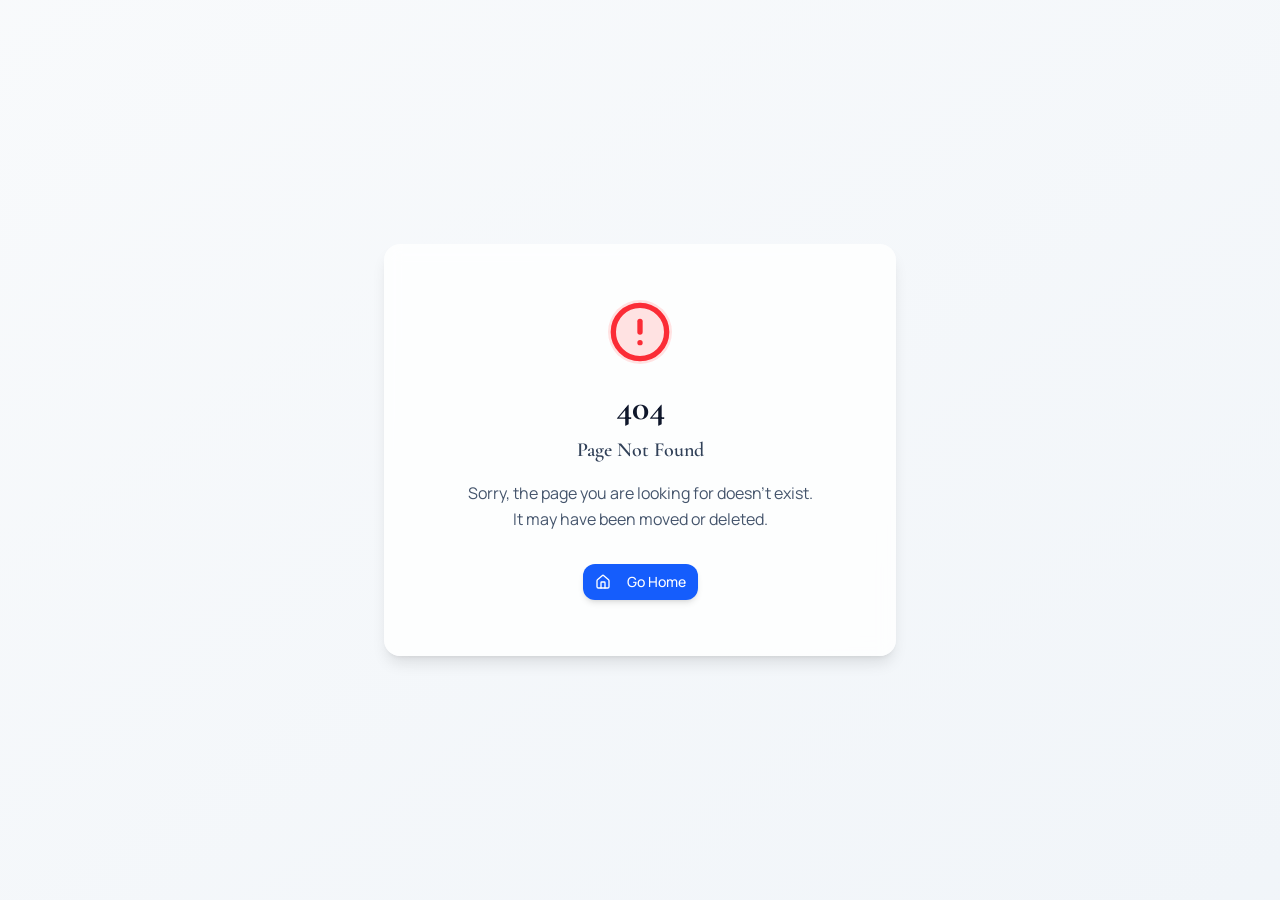
==== arni-design/index.html @ bdb41696 "Add files via upload" ====
<!doctype html>
<html lang="en">

  <head>
    <meta charset="UTF-8" />
    <meta
      name="viewport"
      content="width=device-width, initial-scale=1.0, maximum-scale=1" />
    <title>Arni Santiago | Mobile-First Email Designer for E-commerce Brands</title>
    <meta name="description" content="Clean, branded, mobile-first email designs for e-commerce brands. Portfolio by Arni Santiago, focused on product launches, promos, newsletters, and customer education campaigns." />
    <meta property="og:title" content="Arni Santiago — Email Designer for E-commerce Brands" />
    <meta property="og:description" content="Mobile-first email design portfolio for e-commerce campaigns, product promos, and branded customer emails." />
    <meta property="og:type" content="website" />
    <link rel="preconnect" href="https://fonts.googleapis.com" />
    <link rel="preconnect" href="https://fonts.gstatic.com" crossorigin />
    <link href="https://fonts.googleapis.com/css2?family=Cormorant+Garamond:ital,wght@0,400;0,500;0,600;0,700;1,400;1,500&family=Manrope:wght@300;400;500;600;700;800&display=swap" rel="stylesheet" />
    <script type="module" crossorigin src="assets/index-CN11aZuE.js"></script>
    <link rel="stylesheet" crossorigin href="assets/index-BnJmk9Ip.css">
  <link rel="canonical" href="https://arnidesign-kmipondm.manus.space/" /></head>

  <body>
    <script id="manus-runtime">window.__MANUS_HOST_DEV__ = false;
(function(){"use strict";var Mr={exports:{}},Kn={};/**
 * @license React
 * react-jsx-runtime.production.js
 *
 * Copyright (c) Meta Platforms, Inc. and affiliates.
 *
 * This source code is licensed under the MIT license found in the
 * LICENSE file in the root directory of this source tree.
 */var $c;function um(){if($c)return Kn;$c=1;var r=Symbol.for("react.transitional.element"),i=Symbol.for("react.fragment");function c(s,d,m){var x=null;if(m!==void 0&&(x=""+m),d.key!==void 0&&(x=""+d.key),"key"in d){m={};for(var R in d)R!=="key"&&(m[R]=d[R])}else m=d;return d=m.ref,{$$typeof:r,type:s,key:x,ref:d!==void 0?d:null,props:m}}return Kn.Fragment=i,Kn.jsx=c,Kn.jsxs=c,Kn}var Fc;function dm(){return Fc||(Fc=1,Mr.exports=um()),Mr.exports}var h=dm(),Ar={exports:{}},Pn={},Rr={exports:{}},Nr={};/**
 * @license React
 * scheduler.production.js
 *
 * Copyright (c) Meta Platforms, Inc. and affiliates.
 *
 * This source code is licensed under the MIT license found in the
 * LICENSE file in the root directory of this source tree.
 */var Ic;function fm(){return Ic||(Ic=1,function(r){function i(A,q){var B=A.length;A.push(q);t:for(;0<B;){var bt=B-1>>>1,p=A[bt];if(0<d(p,q))A[bt]=q,A[B]=p,B=bt;else break t}}function c(A){return A.length===0?null:A[0]}function s(A){if(A.length===0)return null;var q=A[0],B=A.pop();if(B!==q){A[0]=B;t:for(var bt=0,p=A.length,O=p>>>1;bt<O;){var X=2*(bt+1)-1,G=A[X],Z=X+1,st=A[Z];if(0>d(G,B))Z<p&&0>d(st,G)?(A[bt]=st,A[Z]=B,bt=Z):(A[bt]=G,A[X]=B,bt=X);else if(Z<p&&0>d(st,B))A[bt]=st,A[Z]=B,bt=Z;else break t}}return q}function d(A,q){var B=A.sortIndex-q.sortIndex;return B!==0?B:A.id-q.id}if(r.unstable_now=void 0,typeof performance=="object"&&typeof performance.now=="function"){var m=performance;r.unstable_now=function(){return m.now()}}else{var x=Date,R=x.now();r.unstable_now=function(){return x.now()-R}}var C=[],v=[],D=1,j=null,J=3,at=!1,$=!1,nt=!1,ct=!1,ht=typeof setTimeout=="function"?setTimeout:null,St=typeof clearTimeout=="function"?clearTimeout:null,_=typeof setImmediate<"u"?setImmediate:null;function Y(A){for(var q=c(v);q!==null;){if(q.callback===null)s(v);else if(q.startTime<=A)s(v),q.sortIndex=q.expirationTime,i(C,q);else break;q=c(v)}}function H(A){if(nt=!1,Y(A),!$)if(c(C)!==null)$=!0,it||(it=!0,Bt());else{var q=c(v);q!==null&&Mt(H,q.startTime-A)}}var it=!1,rt=-1,V=5,xt=-1;function Be(){return ct?!0:!(r.unstable_now()-xt<V)}function te(){if(ct=!1,it){var A=r.unstable_now();xt=A;var q=!0;try{t:{$=!1,nt&&(nt=!1,St(rt),rt=-1),at=!0;var B=J;try{e:{for(Y(A),j=c(C);j!==null&&!(j.expirationTime>A&&Be());){var bt=j.callback;if(typeof bt=="function"){j.callback=null,J=j.priorityLevel;var p=bt(j.expirationTime<=A);if(A=r.unstable_now(),typeof p=="function"){j.callback=p,Y(A),q=!0;break e}j===c(C)&&s(C),Y(A)}else s(C);j=c(C)}if(j!==null)q=!0;else{var O=c(v);O!==null&&Mt(H,O.startTime-A),q=!1}}break t}finally{j=null,J=B,at=!1}q=void 0}}finally{q?Bt():it=!1}}}var Bt;if(typeof _=="function")Bt=function(){_(te)};else if(typeof MessageChannel<"u"){var me=new MessageChannel,Se=me.port2;me.port1.onmessage=te,Bt=function(){Se.postMessage(null)}}else Bt=function(){ht(te,0)};function Mt(A,q){rt=ht(function(){A(r.unstable_now())},q)}r.unstable_IdlePriority=5,r.unstable_ImmediatePriority=1,r.unstable_LowPriority=4,r.unstable_NormalPriority=3,r.unstable_Profiling=null,r.unstable_UserBlockingPriority=2,r.unstable_cancelCallback=function(A){A.callback=null},r.unstable_forceFrameRate=function(A){0>A||125<A?console.error("forceFrameRate takes a positive int between 0 and 125, forcing frame rates higher than 125 fps is not supported"):V=0<A?Math.floor(1e3/A):5},r.unstable_getCurrentPriorityLevel=function(){return J},r.unstable_next=function(A){switch(J){case 1:case 2:case 3:var q=3;break;default:q=J}var B=J;J=q;try{return A()}finally{J=B}},r.unstable_requestPaint=function(){ct=!0},r.unstable_runWithPriority=function(A,q){switch(A){case 1:case 2:case 3:case 4:case 5:break;default:A=3}var B=J;J=A;try{return q()}finally{J=B}},r.unstable_scheduleCallback=function(A,q,B){var bt=r.unstable_now();switch(typeof B=="object"&&B!==null?(B=B.delay,B=typeof B=="number"&&0<B?bt+B:bt):B=bt,A){case 1:var p=-1;break;case 2:p=250;break;case 5:p=1073741823;break;case 4:p=1e4;break;default:p=5e3}return p=B+p,A={id:D++,callback:q,priorityLevel:A,startTime:B,expirationTime:p,sortIndex:-1},B>bt?(A.sortIndex=B,i(v,A),c(C)===null&&A===c(v)&&(nt?(St(rt),rt=-1):nt=!0,Mt(H,B-bt))):(A.sortIndex=p,i(C,A),$||at||($=!0,it||(it=!0,Bt()))),A},r.unstable_shouldYield=Be,r.unstable_wrapCallback=function(A){var q=J;return function(){var B=J;J=q;try{return A.apply(this,arguments)}finally{J=B}}}}(Nr)),Nr}var tu;function hm(){return tu||(tu=1,Rr.exports=fm()),Rr.exports}var zr={exports:{}},ut={};/**
 * @license React
 * react.production.js
 *
 * Copyright (c) Meta Platforms, Inc. and affiliates.
 *
 * This source code is licensed under the MIT license found in the
 * LICENSE file in the root directory of this source tree.
 */var eu;function mm(){if(eu)return ut;eu=1;var r=Symbol.for("react.transitional.element"),i=Symbol.for("react.portal"),c=Symbol.for("react.fragment"),s=Symbol.for("react.strict_mode"),d=Symbol.for("react.profiler"),m=Symbol.for("react.consumer"),x=Symbol.for("react.context"),R=Symbol.for("react.forward_ref"),C=Symbol.for("react.suspense"),v=Symbol.for("react.memo"),D=Symbol.for("react.lazy"),j=Symbol.iterator;function J(p){return p===null||typeof p!="object"?null:(p=j&&p[j]||p["@@iterator"],typeof p=="function"?p:null)}var at={isMounted:function(){return!1},enqueueForceUpdate:function(){},enqueueReplaceState:function(){},enqueueSetState:function(){}},$=Object.assign,nt={};function ct(p,O,X){this.props=p,this.context=O,this.refs=nt,this.updater=X||at}ct.prototype.isReactComponent={},ct.prototype.setState=function(p,O){if(typeof p!="object"&&typeof p!="function"&&p!=null)throw Error("takes an object of state variables to update or a function which returns an object of state variables.");this.updater.enqueueSetState(this,p,O,"setState")},ct.prototype.forceUpdate=function(p){this.updater.enqueueForceUpdate(this,p,"forceUpdate")};function ht(){}ht.prototype=ct.prototype;function St(p,O,X){this.props=p,this.context=O,this.refs=nt,this.updater=X||at}var _=St.prototype=new ht;_.constructor=St,$(_,ct.prototype),_.isPureReactComponent=!0;var Y=Array.isArray,H={H:null,A:null,T:null,S:null,V:null},it=Object.prototype.hasOwnProperty;function rt(p,O,X,G,Z,st){return X=st.ref,{$$typeof:r,type:p,key:O,ref:X!==void 0?X:null,props:st}}function V(p,O){return rt(p.type,O,void 0,void 0,void 0,p.props)}function xt(p){return typeof p=="object"&&p!==null&&p.$$typeof===r}function Be(p){var O={"=":"=0",":":"=2"};return"$"+p.replace(/[=:]/g,function(X){return O[X]})}var te=/\/+/g;function Bt(p,O){return typeof p=="object"&&p!==null&&p.key!=null?Be(""+p.key):O.toString(36)}function me(){}function Se(p){switch(p.status){case"fulfilled":return p.value;case"rejected":throw p.reason;default:switch(typeof p.status=="string"?p.then(me,me):(p.status="pending",p.then(function(O){p.status==="pending"&&(p.status="fulfilled",p.value=O)},function(O){p.status==="pending"&&(p.status="rejected",p.reason=O)})),p.status){case"fulfilled":return p.value;case"rejected":throw p.reason}}throw p}function Mt(p,O,X,G,Z){var st=typeof p;(st==="undefined"||st==="boolean")&&(p=null);var I=!1;if(p===null)I=!0;else switch(st){case"bigint":case"string":case"number":I=!0;break;case"object":switch(p.$$typeof){case r:case i:I=!0;break;case D:return I=p._init,Mt(I(p._payload),O,X,G,Z)}}if(I)return Z=Z(p),I=G===""?"."+Bt(p,0):G,Y(Z)?(X="",I!=null&&(X=I.replace(te,"$&/")+"/"),Mt(Z,O,X,"",function(Jt){return Jt})):Z!=null&&(xt(Z)&&(Z=V(Z,X+(Z.key==null||p&&p.key===Z.key?"":(""+Z.key).replace(te,"$&/")+"/")+I)),O.push(Z)),1;I=0;var gt=G===""?".":G+":";if(Y(p))for(var Tt=0;Tt<p.length;Tt++)G=p[Tt],st=gt+Bt(G,Tt),I+=Mt(G,O,X,st,Z);else if(Tt=J(p),typeof Tt=="function")for(p=Tt.call(p),Tt=0;!(G=p.next()).done;)G=G.value,st=gt+Bt(G,Tt++),I+=Mt(G,O,X,st,Z);else if(st==="object"){if(typeof p.then=="function")return Mt(Se(p),O,X,G,Z);throw O=String(p),Error("Objects are not valid as a React child (found: "+(O==="[object Object]"?"object with keys {"+Object.keys(p).join(", ")+"}":O)+"). If you meant to render a collection of children, use an array instead.")}return I}function A(p,O,X){if(p==null)return p;var G=[],Z=0;return Mt(p,G,"","",function(st){return O.call(X,st,Z++)}),G}function q(p){if(p._status===-1){var O=p._result;O=O(),O.then(function(X){(p._status===0||p._status===-1)&&(p._status=1,p._result=X)},function(X){(p._status===0||p._status===-1)&&(p._status=2,p._result=X)}),p._status===-1&&(p._status=0,p._result=O)}if(p._status===1)return p._result.default;throw p._result}var B=typeof reportError=="function"?reportError:function(p){if(typeof window=="object"&&typeof window.ErrorEvent=="function"){var O=new window.ErrorEvent("error",{bubbles:!0,cancelable:!0,message:typeof p=="object"&&p!==null&&typeof p.message=="string"?String(p.message):String(p),error:p});if(!window.dispatchEvent(O))return}else if(typeof process=="object"&&typeof process.emit=="function"){process.emit("uncaughtException",p);return}console.error(p)};function bt(){}return ut.Children={map:A,forEach:function(p,O,X){A(p,function(){O.apply(this,arguments)},X)},count:function(p){var O=0;return A(p,function(){O++}),O},toArray:function(p){return A(p,function(O){return O})||[]},only:function(p){if(!xt(p))throw Error("React.Children.only expected to receive a single React element child.");return p}},ut.Component=ct,ut.Fragment=c,ut.Profiler=d,ut.PureComponent=St,ut.StrictMode=s,ut.Suspense=C,ut.__CLIENT_INTERNALS_DO_NOT_USE_OR_WARN_USERS_THEY_CANNOT_UPGRADE=H,ut.__COMPILER_RUNTIME={__proto__:null,c:function(p){return H.H.useMemoCache(p)}},ut.cache=function(p){return function(){return p.apply(null,arguments)}},ut.cloneElement=function(p,O,X){if(p==null)throw Error("The argument must be a React element, but you passed "+p+".");var G=$({},p.props),Z=p.key,st=void 0;if(O!=null)for(I in O.ref!==void 0&&(st=void 0),O.key!==void 0&&(Z=""+O.key),O)!it.call(O,I)||I==="key"||I==="__self"||I==="__source"||I==="ref"&&O.ref===void 0||(G[I]=O[I]);var I=arguments.length-2;if(I===1)G.children=X;else if(1<I){for(var gt=Array(I),Tt=0;Tt<I;Tt++)gt[Tt]=arguments[Tt+2];G.children=gt}return rt(p.type,Z,void 0,void 0,st,G)},ut.createContext=function(p){return p={$$typeof:x,_currentValue:p,_currentValue2:p,_threadCount:0,Provider:null,Consumer:null},p.Provider=p,p.Consumer={$$typeof:m,_context:p},p},ut.createElement=function(p,O,X){var G,Z={},st=null;if(O!=null)for(G in O.key!==void 0&&(st=""+O.key),O)it.call(O,G)&&G!=="key"&&G!=="__self"&&G!=="__source"&&(Z[G]=O[G]);var I=arguments.length-2;if(I===1)Z.children=X;else if(1<I){for(var gt=Array(I),Tt=0;Tt<I;Tt++)gt[Tt]=arguments[Tt+2];Z.children=gt}if(p&&p.defaultProps)for(G in I=p.defaultProps,I)Z[G]===void 0&&(Z[G]=I[G]);return rt(p,st,void 0,void 0,null,Z)},ut.createRef=function(){return{current:null}},ut.forwardRef=function(p){return{$$typeof:R,render:p}},ut.isValidElement=xt,ut.lazy=function(p){return{$$typeof:D,_payload:{_status:-1,_result:p},_init:q}},ut.memo=function(p,O){return{$$typeof:v,type:p,compare:O===void 0?null:O}},ut.startTransition=function(p){var O=H.T,X={};H.T=X;try{var G=p(),Z=H.S;Z!==null&&Z(X,G),typeof G=="object"&&G!==null&&typeof G.then=="function"&&G.then(bt,B)}catch(st){B(st)}finally{H.T=O}},ut.unstable_useCacheRefresh=function(){return H.H.useCacheRefresh()},ut.use=function(p){return H.H.use(p)},ut.useActionState=function(p,O,X){return H.H.useActionState(p,O,X)},ut.useCallback=function(p,O){return H.H.useCallback(p,O)},ut.useContext=function(p){return H.H.useContext(p)},ut.useDebugValue=function(){},ut.useDeferredValue=function(p,O){return H.H.useDeferredValue(p,O)},ut.useEffect=function(p,O,X){var G=H.H;if(typeof X=="function")throw Error("useEffect CRUD overload is not enabled in this build of React.");return G.useEffect(p,O)},ut.useId=function(){return H.H.useId()},ut.useImperativeHandle=function(p,O,X){return H.H.useImperativeHandle(p,O,X)},ut.useInsertionEffect=function(p,O){return H.H.useInsertionEffect(p,O)},ut.useLayoutEffect=function(p,O){return H.H.useLayoutEffect(p,O)},ut.useMemo=function(p,O){return H.H.useMemo(p,O)},ut.useOptimistic=function(p,O){return H.H.useOptimistic(p,O)},ut.useReducer=function(p,O,X){return H.H.useReducer(p,O,X)},ut.useRef=function(p){return H.H.useRef(p)},ut.useState=function(p){return H.H.useState(p)},ut.useSyncExternalStore=function(p,O,X){return H.H.useSyncExternalStore(p,O,X)},ut.useTransition=function(){return H.H.useTransition()},ut.version="19.1.1",ut}var lu;function _r(){return lu||(lu=1,zr.exports=mm()),zr.exports}var kr={exports:{}},he={};/**
 * @license React
 * react-dom.production.js
 *
 * Copyright (c) Meta Platforms, Inc. and affiliates.
 *
 * This source code is licensed under the MIT license found in the
 * LICENSE file in the root directory of this source tree.
 */var au;function gm(){if(au)return he;au=1;var r=_r();function i(C){var v="https://react.dev/errors/"+C;if(1<arguments.length){v+="?args[]="+encodeURIComponent(arguments[1]);for(var D=2;D<arguments.length;D++)v+="&args[]="+encodeURIComponent(arguments[D])}return"Minified React error #"+C+"; visit "+v+" for the full message or use the non-minified dev environment for full errors and additional helpful warnings."}function c(){}var s={d:{f:c,r:function(){throw Error(i(522))},D:c,C:c,L:c,m:c,X:c,S:c,M:c},p:0,findDOMNode:null},d=Symbol.for("react.portal");function m(C,v,D){var j=3<arguments.length&&arguments[3]!==void 0?arguments[3]:null;return{$$typeof:d,key:j==null?null:""+j,children:C,containerInfo:v,implementation:D}}var x=r.__CLIENT_INTERNALS_DO_NOT_USE_OR_WARN_USERS_THEY_CANNOT_UPGRADE;function R(C,v){if(C==="font")return"";if(typeof v=="string")return v==="use-credentials"?v:""}return he.__DOM_INTERNALS_DO_NOT_USE_OR_WARN_USERS_THEY_CANNOT_UPGRADE=s,he.createPortal=function(C,v){var D=2<arguments.length&&arguments[2]!==void 0?arguments[2]:null;if(!v||v.nodeType!==1&&v.nodeType!==9&&v.nodeType!==11)throw Error(i(299));return m(C,v,null,D)},he.flushSync=function(C){var v=x.T,D=s.p;try{if(x.T=null,s.p=2,C)return C()}finally{x.T=v,s.p=D,s.d.f()}},he.preconnect=function(C,v){typeof C=="string"&&(v?(v=v.crossOrigin,v=typeof v=="string"?v==="use-credentials"?v:"":void 0):v=null,s.d.C(C,v))},he.prefetchDNS=function(C){typeof C=="string"&&s.d.D(C)},he.preinit=function(C,v){if(typeof C=="string"&&v&&typeof v.as=="string"){var D=v.as,j=R(D,v.crossOrigin),J=typeof v.integrity=="string"?v.integrity:void 0,at=typeof v.fetchPriority=="string"?v.fetchPriority:void 0;D==="style"?s.d.S(C,typeof v.precedence=="string"?v.precedence:void 0,{crossOrigin:j,integrity:J,fetchPriority:at}):D==="script"&&s.d.X(C,{crossOrigin:j,integrity:J,fetchPriority:at,nonce:typeof v.nonce=="string"?v.nonce:void 0})}},he.preinitModule=function(C,v){if(typeof C=="string")if(typeof v=="object"&&v!==null){if(v.as==null||v.as==="script"){var D=R(v.as,v.crossOrigin);s.d.M(C,{crossOrigin:D,integrity:typeof v.integrity=="string"?v.integrity:void 0,nonce:typeof v.nonce=="string"?v.nonce:void 0})}}else v==null&&s.d.M(C)},he.preload=function(C,v){if(typeof C=="string"&&typeof v=="object"&&v!==null&&typeof v.as=="string"){var D=v.as,j=R(D,v.crossOrigin);s.d.L(C,D,{crossOrigin:j,integrity:typeof v.integrity=="string"?v.integrity:void 0,nonce:typeof v.nonce=="string"?v.nonce:void 0,type:typeof v.type=="string"?v.type:void 0,fetchPriority:typeof v.fetchPriority=="string"?v.fetchPriority:void 0,referrerPolicy:typeof v.referrerPolicy=="string"?v.referrerPolicy:void 0,imageSrcSet:typeof v.imageSrcSet=="string"?v.imageSrcSet:void 0,imageSizes:typeof v.imageSizes=="string"?v.imageSizes:void 0,media:typeof v.media=="string"?v.media:void 0})}},he.preloadModule=function(C,v){if(typeof C=="string")if(v){var D=R(v.as,v.crossOrigin);s.d.m(C,{as:typeof v.as=="string"&&v.as!=="script"?v.as:void 0,crossOrigin:D,integrity:typeof v.integrity=="string"?v.integrity:void 0})}else s.d.m(C)},he.requestFormReset=function(C){s.d.r(C)},he.unstable_batchedUpdates=function(C,v){return C(v)},he.useFormState=function(C,v,D){return x.H.useFormState(C,v,D)},he.useFormStatus=function(){return x.H.useHostTransitionStatus()},he.version="19.1.1",he}var nu;function pm(){if(nu)return kr.exports;nu=1;function r(){if(!(typeof __REACT_DEVTOOLS_GLOBAL_HOOK__>"u"||typeof __REACT_DEVTOOLS_GLOBAL_HOOK__.checkDCE!="function"))try{__REACT_DEVTOOLS_GLOBAL_HOOK__.checkDCE(r)}catch(i){console.error(i)}}return r(),kr.exports=gm(),kr.exports}/**
 * @license React
 * react-dom-client.production.js
 *
 * Copyright (c) Meta Platforms, Inc. and affiliates.
 *
 * This source code is licensed under the MIT license found in the
 * LICENSE file in the root directory of this source tree.
 */var ou;function ym(){if(ou)return Pn;ou=1;var r=hm(),i=_r(),c=pm();function s(t){var e="https://react.dev/errors/"+t;if(1<arguments.length){e+="?args[]="+encodeURIComponent(arguments[1]);for(var l=2;l<arguments.length;l++)e+="&args[]="+encodeURIComponent(arguments[l])}return"Minified React error #"+t+"; visit "+e+" for the full message or use the non-minified dev environment for full errors and additional helpful warnings."}function d(t){return!(!t||t.nodeType!==1&&t.nodeType!==9&&t.nodeType!==11)}function m(t){var e=t,l=t;if(t.alternate)for(;e.return;)e=e.return;else{t=e;do e=t,(e.flags&4098)!==0&&(l=e.return),t=e.return;while(t)}return e.tag===3?l:null}function x(t){if(t.tag===13){var e=t.memoizedState;if(e===null&&(t=t.alternate,t!==null&&(e=t.memoizedState)),e!==null)return e.dehydrated}return null}function R(t){if(m(t)!==t)throw Error(s(188))}function C(t){var e=t.alternate;if(!e){if(e=m(t),e===null)throw Error(s(188));return e!==t?null:t}for(var l=t,a=e;;){var n=l.return;if(n===null)break;var o=n.alternate;if(o===null){if(a=n.return,a!==null){l=a;continue}break}if(n.child===o.child){for(o=n.child;o;){if(o===l)return R(n),t;if(o===a)return R(n),e;o=o.sibling}throw Error(s(188))}if(l.return!==a.return)l=n,a=o;else{for(var u=!1,f=n.child;f;){if(f===l){u=!0,l=n,a=o;break}if(f===a){u=!0,a=n,l=o;break}f=f.sibling}if(!u){for(f=o.child;f;){if(f===l){u=!0,l=o,a=n;break}if(f===a){u=!0,a=o,l=n;break}f=f.sibling}if(!u)throw Error(s(189))}}if(l.alternate!==a)throw Error(s(190))}if(l.tag!==3)throw Error(s(188));return l.stateNode.current===l?t:e}function v(t){var e=t.tag;if(e===5||e===26||e===27||e===6)return t;for(t=t.child;t!==null;){if(e=v(t),e!==null)return e;t=t.sibling}return null}var D=Object.assign,j=Symbol.for("react.element"),J=Symbol.for("react.transitional.element"),at=Symbol.for("react.portal"),$=Symbol.for("react.fragment"),nt=Symbol.for("react.strict_mode"),ct=Symbol.for("react.profiler"),ht=Symbol.for("react.provider"),St=Symbol.for("react.consumer"),_=Symbol.for("react.context"),Y=Symbol.for("react.forward_ref"),H=Symbol.for("react.suspense"),it=Symbol.for("react.suspense_list"),rt=Symbol.for("react.memo"),V=Symbol.for("react.lazy"),xt=Symbol.for("react.activity"),Be=Symbol.for("react.memo_cache_sentinel"),te=Symbol.iterator;function Bt(t){return t===null||typeof t!="object"?null:(t=te&&t[te]||t["@@iterator"],typeof t=="function"?t:null)}var me=Symbol.for("react.client.reference");function Se(t){if(t==null)return null;if(typeof t=="function")return t.$$typeof===me?null:t.displayName||t.name||null;if(typeof t=="string")return t;switch(t){case $:return"Fragment";case ct:return"Profiler";case nt:return"StrictMode";case H:return"Suspense";case it:return"SuspenseList";case xt:return"Activity"}if(typeof t=="object")switch(t.$$typeof){case at:return"Portal";case _:return(t.displayName||"Context")+".Provider";case St:return(t._context.displayName||"Context")+".Consumer";case Y:var e=t.render;return t=t.displayName,t||(t=e.displayName||e.name||"",t=t!==""?"ForwardRef("+t+")":"ForwardRef"),t;case rt:return e=t.displayName||null,e!==null?e:Se(t.type)||"Memo";case V:e=t._payload,t=t._init;try{return Se(t(e))}catch{}}return null}var Mt=Array.isArray,A=i.__CLIENT_INTERNALS_DO_NOT_USE_OR_WARN_USERS_THEY_CANNOT_UPGRADE,q=c.__DOM_INTERNALS_DO_NOT_USE_OR_WARN_USERS_THEY_CANNOT_UPGRADE,B={pending:!1,data:null,method:null,action:null},bt=[],p=-1;function O(t){return{current:t}}function X(t){0>p||(t.current=bt[p],bt[p]=null,p--)}function G(t,e){p++,bt[p]=t.current,t.current=e}var Z=O(null),st=O(null),I=O(null),gt=O(null);function Tt(t,e){switch(G(I,e),G(st,t),G(Z,null),e.nodeType){case 9:case 11:t=(t=e.documentElement)&&(t=t.namespaceURI)?Hh(t):0;break;default:if(t=e.tagName,e=e.namespaceURI)e=Hh(e),t=Uh(e,t);else switch(t){case"svg":t=1;break;case"math":t=2;break;default:t=0}}X(Z),G(Z,t)}function Jt(){X(Z),X(st),X(I)}function Ke(t){t.memoizedState!==null&&G(gt,t);var e=Z.current,l=Uh(e,t.type);e!==l&&(G(st,t),G(Z,l))}function Ce(t){st.current===t&&(X(Z),X(st)),gt.current===t&&(X(gt),Wo._currentValue=B)}var Pe=Object.prototype.hasOwnProperty,yl=r.unstable_scheduleCallback,sn=r.unstable_cancelCallback,Ca=r.unstable_shouldYield,ri=r.unstable_requestPaint,ge=r.unstable_now,si=r.unstable_getCurrentPriorityLevel,Ul=r.unstable_ImmediatePriority,Fn=r.unstable_UserBlockingPriority,nl=r.unstable_NormalPriority,ci=r.unstable_LowPriority,Gl=r.unstable_IdlePriority,ui=r.log,Ea=r.unstable_setDisableYieldValue,ql=null,Wt=null;function Je(t){if(typeof ui=="function"&&Ea(t),Wt&&typeof Wt.setStrictMode=="function")try{Wt.setStrictMode(ql,t)}catch{}}var $t=Math.clz32?Math.clz32:fi,di=Math.log,Ta=Math.LN2;function fi(t){return t>>>=0,t===0?32:31-(di(t)/Ta|0)|0}var L=256,cn=4194304;function vl(t){var e=t&42;if(e!==0)return e;switch(t&-t){case 1:return 1;case 2:return 2;case 4:return 4;case 8:return 8;case 16:return 16;case 32:return 32;case 64:return 64;case 128:return 128;case 256:case 512:case 1024:case 2048:case 4096:case 8192:case 16384:case 32768:case 65536:case 131072:case 262144:case 524288:case 1048576:case 2097152:return t&4194048;case 4194304:case 8388608:case 16777216:case 33554432:return t&62914560;case 67108864:return 67108864;case 134217728:return 134217728;case 268435456:return 268435456;case 536870912:return 536870912;case 1073741824:return 0;default:return t}}function un(t,e,l){var a=t.pendingLanes;if(a===0)return 0;var n=0,o=t.suspendedLanes,u=t.pingedLanes;t=t.warmLanes;var f=a&134217727;return f!==0?(a=f&~o,a!==0?n=vl(a):(u&=f,u!==0?n=vl(u):l||(l=f&~t,l!==0&&(n=vl(l))))):(f=a&~o,f!==0?n=vl(f):u!==0?n=vl(u):l||(l=a&~t,l!==0&&(n=vl(l)))),n===0?0:e!==0&&e!==n&&(e&o)===0&&(o=n&-n,l=e&-e,o>=l||o===32&&(l&4194048)!==0)?e:n}function Dt(t,e){return(t.pendingLanes&~(t.suspendedLanes&~t.pingedLanes)&e)===0}function In(t,e){switch(t){case 1:case 2:case 4:case 8:case 64:return e+250;case 16:case 32:case 128:case 256:case 512:case 1024:case 2048:case 4096:case 8192:case 16384:case 32768:case 65536:case 131072:case 262144:case 524288:case 1048576:case 2097152:return e+5e3;case 4194304:case 8388608:case 16777216:case 33554432:return-1;case 67108864:case 134217728:case 268435456:case 536870912:case 1073741824:return-1;default:return-1}}function to(){var t=L;return L<<=1,(L&4194048)===0&&(L=256),t}function hi(){var t=cn;return cn<<=1,(cn&62914560)===0&&(cn=4194304),t}function eo(t){for(var e=[],l=0;31>l;l++)e.push(t);return e}function Da(t,e){t.pendingLanes|=e,e!==268435456&&(t.suspendedLanes=0,t.pingedLanes=0,t.warmLanes=0)}function Ir(t,e,l,a,n,o){var u=t.pendingLanes;t.pendingLanes=l,t.suspendedLanes=0,t.pingedLanes=0,t.warmLanes=0,t.expiredLanes&=l,t.entangledLanes&=l,t.errorRecoveryDisabledLanes&=l,t.shellSuspendCounter=0;var f=t.entanglements,g=t.expirationTimes,S=t.hiddenUpdates;for(l=u&~l;0<l;){var N=31-$t(l),k=1<<N;f[N]=0,g[N]=-1;var E=S[N];if(E!==null)for(S[N]=null,N=0;N<E.length;N++){var T=E[N];T!==null&&(T.lane&=-536870913)}l&=~k}a!==0&&mi(t,a,0),o!==0&&n===0&&t.tag!==0&&(t.suspendedLanes|=o&~(u&~e))}function mi(t,e,l){t.pendingLanes|=e,t.suspendedLanes&=~e;var a=31-$t(e);t.entangledLanes|=e,t.entanglements[a]=t.entanglements[a]|1073741824|l&4194090}function gi(t,e){var l=t.entangledLanes|=e;for(t=t.entanglements;l;){var a=31-$t(l),n=1<<a;n&e|t[a]&e&&(t[a]|=e),l&=~n}}function lo(t){switch(t){case 2:t=1;break;case 8:t=4;break;case 32:t=16;break;case 256:case 512:case 1024:case 2048:case 4096:case 8192:case 16384:case 32768:case 65536:case 131072:case 262144:case 524288:case 1048576:case 2097152:case 4194304:case 8388608:case 16777216:case 33554432:t=128;break;case 268435456:t=134217728;break;default:t=0}return t}function ao(t){return t&=-t,2<t?8<t?(t&134217727)!==0?32:268435456:8:2}function pi(){var t=q.p;return t!==0?t:(t=window.event,t===void 0?32:nm(t.type))}function ts(t,e){var l=q.p;try{return q.p=t,e()}finally{q.p=l}}var ol=Math.random().toString(36).slice(2),ee="__reactFiber$"+ol,pe="__reactProps$"+ol,Yl="__reactContainer$"+ol,no="__reactEvents$"+ol,es="__reactListeners$"+ol,ls="__reactHandles$"+ol,yi="__reactResources$"+ol,Ma="__reactMarker$"+ol;function oo(t){delete t[ee],delete t[pe],delete t[no],delete t[es],delete t[ls]}function Vl(t){var e=t[ee];if(e)return e;for(var l=t.parentNode;l;){if(e=l[Yl]||l[ee]){if(l=e.alternate,e.child!==null||l!==null&&l.child!==null)for(t=Vh(t);t!==null;){if(l=t[ee])return l;t=Vh(t)}return e}t=l,l=t.parentNode}return null}function Xl(t){if(t=t[ee]||t[Yl]){var e=t.tag;if(e===5||e===6||e===13||e===26||e===27||e===3)return t}return null}function Aa(t){var e=t.tag;if(e===5||e===26||e===27||e===6)return t.stateNode;throw Error(s(33))}function Zl(t){var e=t[yi];return e||(e=t[yi]={hoistableStyles:new Map,hoistableScripts:new Map}),e}function Vt(t){t[Ma]=!0}var vi=new Set,bi={};function bl(t,e){We(t,e),We(t+"Capture",e)}function We(t,e){for(bi[t]=e,t=0;t<e.length;t++)vi.add(e[t])}var as=RegExp("^[:A-Z_a-z\\u00C0-\\u00D6\\u00D8-\\u00F6\\u00F8-\\u02FF\\u0370-\\u037D\\u037F-\\u1FFF\\u200C-\\u200D\\u2070-\\u218F\\u2C00-\\u2FEF\\u3001-\\uD7FF\\uF900-\\uFDCF\\uFDF0-\\uFFFD][:A-Z_a-z\\u00C0-\\u00D6\\u00D8-\\u00F6\\u00F8-\\u02FF\\u0370-\\u037D\\u037F-\\u1FFF\\u200C-\\u200D\\u2070-\\u218F\\u2C00-\\u2FEF\\u3001-\\uD7FF\\uF900-\\uFDCF\\uFDF0-\\uFFFD\\-.0-9\\u00B7\\u0300-\\u036F\\u203F-\\u2040]*$"),xi={},wi={};function Ra(t){return Pe.call(wi,t)?!0:Pe.call(xi,t)?!1:as.test(t)?wi[t]=!0:(xi[t]=!0,!1)}function M(t,e,l){if(Ra(e))if(l===null)t.removeAttribute(e);else{switch(typeof l){case"undefined":case"function":case"symbol":t.removeAttribute(e);return;case"boolean":var a=e.toLowerCase().slice(0,5);if(a!=="data-"&&a!=="aria-"){t.removeAttribute(e);return}}t.setAttribute(e,""+l)}}function tt(t,e,l){if(l===null)t.removeAttribute(e);else{switch(typeof l){case"undefined":case"function":case"symbol":case"boolean":t.removeAttribute(e);return}t.setAttribute(e,""+l)}}function Ot(t,e,l,a){if(a===null)t.removeAttribute(l);else{switch(typeof a){case"undefined":case"function":case"symbol":case"boolean":t.removeAttribute(l);return}t.setAttributeNS(e,l,""+a)}}var le,Ee;function ae(t){if(le===void 0)try{throw Error()}catch(l){var e=l.stack.trim().match(/\n( *(at )?)/);le=e&&e[1]||"",Ee=-1<l.stack.indexOf(`
    at`)?" (<anonymous>)":-1<l.stack.indexOf("@")?"@unknown:0:0":""}return`
`+le+t+Ee}var Le=!1;function He(t,e){if(!t||Le)return"";Le=!0;var l=Error.prepareStackTrace;Error.prepareStackTrace=void 0;try{var a={DetermineComponentFrameRoot:function(){try{if(e){var k=function(){throw Error()};if(Object.defineProperty(k.prototype,"props",{set:function(){throw Error()}}),typeof Reflect=="object"&&Reflect.construct){try{Reflect.construct(k,[])}catch(T){var E=T}Reflect.construct(t,[],k)}else{try{k.call()}catch(T){E=T}t.call(k.prototype)}}else{try{throw Error()}catch(T){E=T}(k=t())&&typeof k.catch=="function"&&k.catch(function(){})}}catch(T){if(T&&E&&typeof T.stack=="string")return[T.stack,E.stack]}return[null,null]}};a.DetermineComponentFrameRoot.displayName="DetermineComponentFrameRoot";var n=Object.getOwnPropertyDescriptor(a.DetermineComponentFrameRoot,"name");n&&n.configurable&&Object.defineProperty(a.DetermineComponentFrameRoot,"name",{value:"DetermineComponentFrameRoot"});var o=a.DetermineComponentFrameRoot(),u=o[0],f=o[1];if(u&&f){var g=u.split(`
`),S=f.split(`
`);for(n=a=0;a<g.length&&!g[a].includes("DetermineComponentFrameRoot");)a++;for(;n<S.length&&!S[n].includes("DetermineComponentFrameRoot");)n++;if(a===g.length||n===S.length)for(a=g.length-1,n=S.length-1;1<=a&&0<=n&&g[a]!==S[n];)n--;for(;1<=a&&0<=n;a--,n--)if(g[a]!==S[n]){if(a!==1||n!==1)do if(a--,n--,0>n||g[a]!==S[n]){var N=`
`+g[a].replace(" at new "," at ");return t.displayName&&N.includes("<anonymous>")&&(N=N.replace("<anonymous>",t.displayName)),N}while(1<=a&&0<=n);break}}}finally{Le=!1,Error.prepareStackTrace=l}return(l=t?t.displayName||t.name:"")?ae(l):""}function Ql(t){switch(t.tag){case 26:case 27:case 5:return ae(t.type);case 16:return ae("Lazy");case 13:return ae("Suspense");case 19:return ae("SuspenseList");case 0:case 15:return He(t.type,!1);case 11:return He(t.type.render,!1);case 1:return He(t.type,!0);case 31:return ae("Activity");default:return""}}function xl(t){try{var e="";do e+=Ql(t),t=t.return;while(t);return e}catch(l){return`
Error generating stack: `+l.message+`
`+l.stack}}function Xt(t){switch(typeof t){case"bigint":case"boolean":case"number":case"string":case"undefined":return t;case"object":return t;default:return""}}function il(t){var e=t.type;return(t=t.nodeName)&&t.toLowerCase()==="input"&&(e==="checkbox"||e==="radio")}function ve(t){var e=il(t)?"checked":"value",l=Object.getOwnPropertyDescriptor(t.constructor.prototype,e),a=""+t[e];if(!t.hasOwnProperty(e)&&typeof l<"u"&&typeof l.get=="function"&&typeof l.set=="function"){var n=l.get,o=l.set;return Object.defineProperty(t,e,{configurable:!0,get:function(){return n.call(this)},set:function(u){a=""+u,o.call(this,u)}}),Object.defineProperty(t,e,{enumerable:l.enumerable}),{getValue:function(){return a},setValue:function(u){a=""+u},stopTracking:function(){t._valueTracker=null,delete t[e]}}}}function re(t){t._valueTracker||(t._valueTracker=ve(t))}function rl(t){if(!t)return!1;var e=t._valueTracker;if(!e)return!0;var l=e.getValue(),a="";return t&&(a=il(t)?t.checked?"true":"false":t.value),t=a,t!==l?(e.setValue(t),!0):!1}function wl(t){if(t=t||(typeof document<"u"?document:void 0),typeof t>"u")return null;try{return t.activeElement||t.body}catch{return t.body}}var dn=/[\n"\\]/g;function se(t){return t.replace(dn,function(e){return"\\"+e.charCodeAt(0).toString(16)+" "})}function Kl(t,e,l,a,n,o,u,f){t.name="",u!=null&&typeof u!="function"&&typeof u!="symbol"&&typeof u!="boolean"?t.type=u:t.removeAttribute("type"),e!=null?u==="number"?(e===0&&t.value===""||t.value!=e)&&(t.value=""+Xt(e)):t.value!==""+Xt(e)&&(t.value=""+Xt(e)):u!=="submit"&&u!=="reset"||t.removeAttribute("value"),e!=null?Pl(t,u,Xt(e)):l!=null?Pl(t,u,Xt(l)):a!=null&&t.removeAttribute("value"),n==null&&o!=null&&(t.defaultChecked=!!o),n!=null&&(t.checked=n&&typeof n!="function"&&typeof n!="symbol"),f!=null&&typeof f!="function"&&typeof f!="symbol"&&typeof f!="boolean"?t.name=""+Xt(f):t.removeAttribute("name")}function Na(t,e,l,a,n,o,u,f){if(o!=null&&typeof o!="function"&&typeof o!="symbol"&&typeof o!="boolean"&&(t.type=o),e!=null||l!=null){if(!(o!=="submit"&&o!=="reset"||e!=null))return;l=l!=null?""+Xt(l):"",e=e!=null?""+Xt(e):l,f||e===t.value||(t.value=e),t.defaultValue=e}a=a??n,a=typeof a!="function"&&typeof a!="symbol"&&!!a,t.checked=f?t.checked:!!a,t.defaultChecked=!!a,u!=null&&typeof u!="function"&&typeof u!="symbol"&&typeof u!="boolean"&&(t.name=u)}function Pl(t,e,l){e==="number"&&wl(t.ownerDocument)===t||t.defaultValue===""+l||(t.defaultValue=""+l)}function $e(t,e,l,a){if(t=t.options,e){e={};for(var n=0;n<l.length;n++)e["$"+l[n]]=!0;for(l=0;l<t.length;l++)n=e.hasOwnProperty("$"+t[l].value),t[l].selected!==n&&(t[l].selected=n),n&&a&&(t[l].defaultSelected=!0)}else{for(l=""+Xt(l),e=null,n=0;n<t.length;n++){if(t[n].value===l){t[n].selected=!0,a&&(t[n].defaultSelected=!0);return}e!==null||t[n].disabled||(e=t[n])}e!==null&&(e.selected=!0)}}function za(t,e,l){if(e!=null&&(e=""+Xt(e),e!==t.value&&(t.value=e),l==null)){t.defaultValue!==e&&(t.defaultValue=e);return}t.defaultValue=l!=null?""+Xt(l):""}function _a(t,e,l,a){if(e==null){if(a!=null){if(l!=null)throw Error(s(92));if(Mt(a)){if(1<a.length)throw Error(s(93));a=a[0]}l=a}l==null&&(l=""),e=l}l=Xt(e),t.defaultValue=l,a=t.textContent,a===l&&a!==""&&a!==null&&(t.value=a)}function Fe(t,e){if(e){var l=t.firstChild;if(l&&l===t.lastChild&&l.nodeType===3){l.nodeValue=e;return}}t.textContent=e}var fn=new Set("animationIterationCount aspectRatio borderImageOutset borderImageSlice borderImageWidth boxFlex boxFlexGroup boxOrdinalGroup columnCount columns flex flexGrow flexPositive flexShrink flexNegative flexOrder gridArea gridRow gridRowEnd gridRowSpan gridRowStart gridColumn gridColumnEnd gridColumnSpan gridColumnStart fontWeight lineClamp lineHeight opacity order orphans scale tabSize widows zIndex zoom fillOpacity floodOpacity stopOpacity strokeDasharray strokeDashoffset strokeMiterlimit strokeOpacity strokeWidth MozAnimationIterationCount MozBoxFlex MozBoxFlexGroup MozLineClamp msAnimationIterationCount msFlex msZoom msFlexGrow msFlexNegative msFlexOrder msFlexPositive msFlexShrink msGridColumn msGridColumnSpan msGridRow msGridRowSpan WebkitAnimationIterationCount WebkitBoxFlex WebKitBoxFlexGroup WebkitBoxOrdinalGroup WebkitColumnCount WebkitColumns WebkitFlex WebkitFlexGrow WebkitFlexPositive WebkitFlexShrink WebkitLineClamp".split(" "));function ka(t,e,l){var a=e.indexOf("--")===0;l==null||typeof l=="boolean"||l===""?a?t.setProperty(e,""):e==="float"?t.cssFloat="":t[e]="":a?t.setProperty(e,l):typeof l!="number"||l===0||fn.has(e)?e==="float"?t.cssFloat=l:t[e]=(""+l).trim():t[e]=l+"px"}function Oa(t,e,l){if(e!=null&&typeof e!="object")throw Error(s(62));if(t=t.style,l!=null){for(var a in l)!l.hasOwnProperty(a)||e!=null&&e.hasOwnProperty(a)||(a.indexOf("--")===0?t.setProperty(a,""):a==="float"?t.cssFloat="":t[a]="");for(var n in e)a=e[n],e.hasOwnProperty(n)&&l[n]!==a&&ka(t,n,a)}else for(var o in e)e.hasOwnProperty(o)&&ka(t,o,e[o])}function ja(t){if(t.indexOf("-")===-1)return!1;switch(t){case"annotation-xml":case"color-profile":case"font-face":case"font-face-src":case"font-face-uri":case"font-face-format":case"font-face-name":case"missing-glyph":return!1;default:return!0}}var Si=new Map([["acceptCharset","accept-charset"],["htmlFor","for"],["httpEquiv","http-equiv"],["crossOrigin","crossorigin"],["accentHeight","accent-height"],["alignmentBaseline","alignment-baseline"],["arabicForm","arabic-form"],["baselineShift","baseline-shift"],["capHeight","cap-height"],["clipPath","clip-path"],["clipRule","clip-rule"],["colorInterpolation","color-interpolation"],["colorInterpolationFilters","color-interpolation-filters"],["colorProfile","color-profile"],["colorRendering","color-rendering"],["dominantBaseline","dominant-baseline"],["enableBackground","enable-background"],["fillOpacity","fill-opacity"],["fillRule","fill-rule"],["floodColor","flood-color"],["floodOpacity","flood-opacity"],["fontFamily","font-family"],["fontSize","font-size"],["fontSizeAdjust","font-size-adjust"],["fontStretch","font-stretch"],["fontStyle","font-style"],["fontVariant","font-variant"],["fontWeight","font-weight"],["glyphName","glyph-name"],["glyphOrientationHorizontal","glyph-orientation-horizontal"],["glyphOrientationVertical","glyph-orientation-vertical"],["horizAdvX","horiz-adv-x"],["horizOriginX","horiz-origin-x"],["imageRendering","image-rendering"],["letterSpacing","letter-spacing"],["lightingColor","lighting-color"],["markerEnd","marker-end"],["markerMid","marker-mid"],["markerStart","marker-start"],["overlinePosition","overline-position"],["overlineThickness","overline-thickness"],["paintOrder","paint-order"],["panose-1","panose-1"],["pointerEvents","pointer-events"],["renderingIntent","rendering-intent"],["shapeRendering","shape-rendering"],["stopColor","stop-color"],["stopOpacity","stop-opacity"],["strikethroughPosition","strikethrough-position"],["strikethroughThickness","strikethrough-thickness"],["strokeDasharray","stroke-dasharray"],["strokeDashoffset","stroke-dashoffset"],["strokeLinecap","stroke-linecap"],["strokeLinejoin","stroke-linejoin"],["strokeMiterlimit","stroke-miterlimit"],["strokeOpacity","stroke-opacity"],["strokeWidth","stroke-width"],["textAnchor","text-anchor"],["textDecoration","text-decoration"],["textRendering","text-rendering"],["transformOrigin","transform-origin"],["underlinePosition","underline-position"],["underlineThickness","underline-thickness"],["unicodeBidi","unicode-bidi"],["unicodeRange","unicode-range"],["unitsPerEm","units-per-em"],["vAlphabetic","v-alphabetic"],["vHanging","v-hanging"],["vIdeographic","v-ideographic"],["vMathematical","v-mathematical"],["vectorEffect","vector-effect"],["vertAdvY","vert-adv-y"],["vertOriginX","vert-origin-x"],["vertOriginY","vert-origin-y"],["wordSpacing","word-spacing"],["writingMode","writing-mode"],["xmlnsXlink","xmlns:xlink"],["xHeight","x-height"]]),Ci=/^[\u0000-\u001F ]*j[\r\n\t]*a[\r\n\t]*v[\r\n\t]*a[\r\n\t]*s[\r\n\t]*c[\r\n\t]*r[\r\n\t]*i[\r\n\t]*p[\r\n\t]*t[\r\n\t]*:/i;function Ba(t){return Ci.test(""+t)?"javascript:throw new Error('React has blocked a javascript: URL as a security precaution.')":t}var hn=null;function mn(t){return t=t.target||t.srcElement||window,t.correspondingUseElement&&(t=t.correspondingUseElement),t.nodeType===3?t.parentNode:t}var Sl=null,Cl=null;function io(t){var e=Xl(t);if(e&&(t=e.stateNode)){var l=t[pe]||null;t:switch(t=e.stateNode,e.type){case"input":if(Kl(t,l.value,l.defaultValue,l.defaultValue,l.checked,l.defaultChecked,l.type,l.name),e=l.name,l.type==="radio"&&e!=null){for(l=t;l.parentNode;)l=l.parentNode;for(l=l.querySelectorAll('input[name="'+se(""+e)+'"][type="radio"]'),e=0;e<l.length;e++){var a=l[e];if(a!==t&&a.form===t.form){var n=a[pe]||null;if(!n)throw Error(s(90));Kl(a,n.value,n.defaultValue,n.defaultValue,n.checked,n.defaultChecked,n.type,n.name)}}for(e=0;e<l.length;e++)a=l[e],a.form===t.form&&rl(a)}break t;case"textarea":za(t,l.value,l.defaultValue);break t;case"select":e=l.value,e!=null&&$e(t,!!l.multiple,e,!1)}}}var gn=!1;function ro(t,e,l){if(gn)return t(e,l);gn=!0;try{var a=t(e);return a}finally{if(gn=!1,(Sl!==null||Cl!==null)&&(ir(),Sl&&(e=Sl,t=Cl,Cl=Sl=null,io(e),t)))for(e=0;e<t.length;e++)io(t[e])}}function Jl(t,e){var l=t.stateNode;if(l===null)return null;var a=l[pe]||null;if(a===null)return null;l=a[e];t:switch(e){case"onClick":case"onClickCapture":case"onDoubleClick":case"onDoubleClickCapture":case"onMouseDown":case"onMouseDownCapture":case"onMouseMove":case"onMouseMoveCapture":case"onMouseUp":case"onMouseUpCapture":case"onMouseEnter":(a=!a.disabled)||(t=t.type,a=!(t==="button"||t==="input"||t==="select"||t==="textarea")),t=!a;break t;default:t=!1}if(t)return null;if(l&&typeof l!="function")throw Error(s(231,e,typeof l));return l}var Ue=!(typeof window>"u"||typeof window.document>"u"||typeof window.document.createElement>"u"),pn=!1;if(Ue)try{var Wl={};Object.defineProperty(Wl,"passive",{get:function(){pn=!0}}),window.addEventListener("test",Wl,Wl),window.removeEventListener("test",Wl,Wl)}catch{pn=!1}var Ie=null,yn=null,La=null;function so(){if(La)return La;var t,e=yn,l=e.length,a,n="value"in Ie?Ie.value:Ie.textContent,o=n.length;for(t=0;t<l&&e[t]===n[t];t++);var u=l-t;for(a=1;a<=u&&e[l-a]===n[o-a];a++);return La=n.slice(t,1<a?1-a:void 0)}function Ha(t){var e=t.keyCode;return"charCode"in t?(t=t.charCode,t===0&&e===13&&(t=13)):t=e,t===10&&(t=13),32<=t||t===13?t:0}function Ua(){return!0}function co(){return!1}function ce(t){function e(l,a,n,o,u){this._reactName=l,this._targetInst=n,this.type=a,this.nativeEvent=o,this.target=u,this.currentTarget=null;for(var f in t)t.hasOwnProperty(f)&&(l=t[f],this[f]=l?l(o):o[f]);return this.isDefaultPrevented=(o.defaultPrevented!=null?o.defaultPrevented:o.returnValue===!1)?Ua:co,this.isPropagationStopped=co,this}return D(e.prototype,{preventDefault:function(){this.defaultPrevented=!0;var l=this.nativeEvent;l&&(l.preventDefault?l.preventDefault():typeof l.returnValue!="unknown"&&(l.returnValue=!1),this.isDefaultPrevented=Ua)},stopPropagation:function(){var l=this.nativeEvent;l&&(l.stopPropagation?l.stopPropagation():typeof l.cancelBubble!="unknown"&&(l.cancelBubble=!0),this.isPropagationStopped=Ua)},persist:function(){},isPersistent:Ua}),e}var sl={eventPhase:0,bubbles:0,cancelable:0,timeStamp:function(t){return t.timeStamp||Date.now()},defaultPrevented:0,isTrusted:0},Ga=ce(sl),$l=D({},sl,{view:0,detail:0}),Ei=ce($l),Ti,uo,fo,Di=D({},$l,{screenX:0,screenY:0,clientX:0,clientY:0,pageX:0,pageY:0,ctrlKey:0,shiftKey:0,altKey:0,metaKey:0,getModifierState:os,button:0,buttons:0,relatedTarget:function(t){return t.relatedTarget===void 0?t.fromElement===t.srcElement?t.toElement:t.fromElement:t.relatedTarget},movementX:function(t){return"movementX"in t?t.movementX:(t!==fo&&(fo&&t.type==="mousemove"?(Ti=t.screenX-fo.screenX,uo=t.screenY-fo.screenY):uo=Ti=0,fo=t),Ti)},movementY:function(t){return"movementY"in t?t.movementY:uo}}),Vu=ce(Di),D0=D({},Di,{dataTransfer:0}),M0=ce(D0),A0=D({},$l,{relatedTarget:0}),ns=ce(A0),R0=D({},sl,{animationName:0,elapsedTime:0,pseudoElement:0}),N0=ce(R0),z0=D({},sl,{clipboardData:function(t){return"clipboardData"in t?t.clipboardData:window.clipboardData}}),_0=ce(z0),k0=D({},sl,{data:0}),Xu=ce(k0),O0={Esc:"Escape",Spacebar:" ",Left:"ArrowLeft",Up:"ArrowUp",Right:"ArrowRight",Down:"ArrowDown",Del:"Delete",Win:"OS",Menu:"ContextMenu",Apps:"ContextMenu",Scroll:"ScrollLock",MozPrintableKey:"Unidentified"},j0={8:"Backspace",9:"Tab",12:"Clear",13:"Enter",16:"Shift",17:"Control",18:"Alt",19:"Pause",20:"CapsLock",27:"Escape",32:" ",33:"PageUp",34:"PageDown",35:"End",36:"Home",37:"ArrowLeft",38:"ArrowUp",39:"ArrowRight",40:"ArrowDown",45:"Insert",46:"Delete",112:"F1",113:"F2",114:"F3",115:"F4",116:"F5",117:"F6",118:"F7",119:"F8",120:"F9",121:"F10",122:"F11",123:"F12",144:"NumLock",145:"ScrollLock",224:"Meta"},B0={Alt:"altKey",Control:"ctrlKey",Meta:"metaKey",Shift:"shiftKey"};function L0(t){var e=this.nativeEvent;return e.getModifierState?e.getModifierState(t):(t=B0[t])?!!e[t]:!1}function os(){return L0}var H0=D({},$l,{key:function(t){if(t.key){var e=O0[t.key]||t.key;if(e!=="Unidentified")return e}return t.type==="keypress"?(t=Ha(t),t===13?"Enter":String.fromCharCode(t)):t.type==="keydown"||t.type==="keyup"?j0[t.keyCode]||"Unidentified":""},code:0,location:0,ctrlKey:0,shiftKey:0,altKey:0,metaKey:0,repeat:0,locale:0,getModifierState:os,charCode:function(t){return t.type==="keypress"?Ha(t):0},keyCode:function(t){return t.type==="keydown"||t.type==="keyup"?t.keyCode:0},which:function(t){return t.type==="keypress"?Ha(t):t.type==="keydown"||t.type==="keyup"?t.keyCode:0}}),U0=ce(H0),G0=D({},Di,{pointerId:0,width:0,height:0,pressure:0,tangentialPressure:0,tiltX:0,tiltY:0,twist:0,pointerType:0,isPrimary:0}),Zu=ce(G0),q0=D({},$l,{touches:0,targetTouches:0,changedTouches:0,altKey:0,metaKey:0,ctrlKey:0,shiftKey:0,getModifierState:os}),Y0=ce(q0),V0=D({},sl,{propertyName:0,elapsedTime:0,pseudoElement:0}),X0=ce(V0),Z0=D({},Di,{deltaX:function(t){return"deltaX"in t?t.deltaX:"wheelDeltaX"in t?-t.wheelDeltaX:0},deltaY:function(t){return"deltaY"in t?t.deltaY:"wheelDeltaY"in t?-t.wheelDeltaY:"wheelDelta"in t?-t.wheelDelta:0},deltaZ:0,deltaMode:0}),Q0=ce(Z0),K0=D({},sl,{newState:0,oldState:0}),P0=ce(K0),J0=[9,13,27,32],is=Ue&&"CompositionEvent"in window,ho=null;Ue&&"documentMode"in document&&(ho=document.documentMode);var W0=Ue&&"TextEvent"in window&&!ho,Qu=Ue&&(!is||ho&&8<ho&&11>=ho),Ku=" ",Pu=!1;function Ju(t,e){switch(t){case"keyup":return J0.indexOf(e.keyCode)!==-1;case"keydown":return e.keyCode!==229;case"keypress":case"mousedown":case"focusout":return!0;default:return!1}}function Wu(t){return t=t.detail,typeof t=="object"&&"data"in t?t.data:null}var vn=!1;function $0(t,e){switch(t){case"compositionend":return Wu(e);case"keypress":return e.which!==32?null:(Pu=!0,Ku);case"textInput":return t=e.data,t===Ku&&Pu?null:t;default:return null}}function F0(t,e){if(vn)return t==="compositionend"||!is&&Ju(t,e)?(t=so(),La=yn=Ie=null,vn=!1,t):null;switch(t){case"paste":return null;case"keypress":if(!(e.ctrlKey||e.altKey||e.metaKey)||e.ctrlKey&&e.altKey){if(e.char&&1<e.char.length)return e.char;if(e.which)return String.fromCharCode(e.which)}return null;case"compositionend":return Qu&&e.locale!=="ko"?null:e.data;default:return null}}var I0={color:!0,date:!0,datetime:!0,"datetime-local":!0,email:!0,month:!0,number:!0,password:!0,range:!0,search:!0,tel:!0,text:!0,time:!0,url:!0,week:!0};function $u(t){var e=t&&t.nodeName&&t.nodeName.toLowerCase();return e==="input"?!!I0[t.type]:e==="textarea"}function Fu(t,e,l,a){Sl?Cl?Cl.push(a):Cl=[a]:Sl=a,e=fr(e,"onChange"),0<e.length&&(l=new Ga("onChange","change",null,l,a),t.push({event:l,listeners:e}))}var mo=null,go=null;function t1(t){kh(t,0)}function Mi(t){var e=Aa(t);if(rl(e))return t}function Iu(t,e){if(t==="change")return e}var td=!1;if(Ue){var rs;if(Ue){var ss="oninput"in document;if(!ss){var ed=document.createElement("div");ed.setAttribute("oninput","return;"),ss=typeof ed.oninput=="function"}rs=ss}else rs=!1;td=rs&&(!document.documentMode||9<document.documentMode)}function ld(){mo&&(mo.detachEvent("onpropertychange",ad),go=mo=null)}function ad(t){if(t.propertyName==="value"&&Mi(go)){var e=[];Fu(e,go,t,mn(t)),ro(t1,e)}}function e1(t,e,l){t==="focusin"?(ld(),mo=e,go=l,mo.attachEvent("onpropertychange",ad)):t==="focusout"&&ld()}function l1(t){if(t==="selectionchange"||t==="keyup"||t==="keydown")return Mi(go)}function a1(t,e){if(t==="click")return Mi(e)}function n1(t,e){if(t==="input"||t==="change")return Mi(e)}function o1(t,e){return t===e&&(t!==0||1/t===1/e)||t!==t&&e!==e}var Re=typeof Object.is=="function"?Object.is:o1;function po(t,e){if(Re(t,e))return!0;if(typeof t!="object"||t===null||typeof e!="object"||e===null)return!1;var l=Object.keys(t),a=Object.keys(e);if(l.length!==a.length)return!1;for(a=0;a<l.length;a++){var n=l[a];if(!Pe.call(e,n)||!Re(t[n],e[n]))return!1}return!0}function nd(t){for(;t&&t.firstChild;)t=t.firstChild;return t}function od(t,e){var l=nd(t);t=0;for(var a;l;){if(l.nodeType===3){if(a=t+l.textContent.length,t<=e&&a>=e)return{node:l,offset:e-t};t=a}t:{for(;l;){if(l.nextSibling){l=l.nextSibling;break t}l=l.parentNode}l=void 0}l=nd(l)}}function id(t,e){return t&&e?t===e?!0:t&&t.nodeType===3?!1:e&&e.nodeType===3?id(t,e.parentNode):"contains"in t?t.contains(e):t.compareDocumentPosition?!!(t.compareDocumentPosition(e)&16):!1:!1}function rd(t){t=t!=null&&t.ownerDocument!=null&&t.ownerDocument.defaultView!=null?t.ownerDocument.defaultView:window;for(var e=wl(t.document);e instanceof t.HTMLIFrameElement;){try{var l=typeof e.contentWindow.location.href=="string"}catch{l=!1}if(l)t=e.contentWindow;else break;e=wl(t.document)}return e}function cs(t){var e=t&&t.nodeName&&t.nodeName.toLowerCase();return e&&(e==="input"&&(t.type==="text"||t.type==="search"||t.type==="tel"||t.type==="url"||t.type==="password")||e==="textarea"||t.contentEditable==="true")}var i1=Ue&&"documentMode"in document&&11>=document.documentMode,bn=null,us=null,yo=null,ds=!1;function sd(t,e,l){var a=l.window===l?l.document:l.nodeType===9?l:l.ownerDocument;ds||bn==null||bn!==wl(a)||(a=bn,"selectionStart"in a&&cs(a)?a={start:a.selectionStart,end:a.selectionEnd}:(a=(a.ownerDocument&&a.ownerDocument.defaultView||window).getSelection(),a={anchorNode:a.anchorNode,anchorOffset:a.anchorOffset,focusNode:a.focusNode,focusOffset:a.focusOffset}),yo&&po(yo,a)||(yo=a,a=fr(us,"onSelect"),0<a.length&&(e=new Ga("onSelect","select",null,e,l),t.push({event:e,listeners:a}),e.target=bn)))}function qa(t,e){var l={};return l[t.toLowerCase()]=e.toLowerCase(),l["Webkit"+t]="webkit"+e,l["Moz"+t]="moz"+e,l}var xn={animationend:qa("Animation","AnimationEnd"),animationiteration:qa("Animation","AnimationIteration"),animationstart:qa("Animation","AnimationStart"),transitionrun:qa("Transition","TransitionRun"),transitionstart:qa("Transition","TransitionStart"),transitioncancel:qa("Transition","TransitionCancel"),transitionend:qa("Transition","TransitionEnd")},fs={},cd={};Ue&&(cd=document.createElement("div").style,"AnimationEvent"in window||(delete xn.animationend.animation,delete xn.animationiteration.animation,delete xn.animationstart.animation),"TransitionEvent"in window||delete xn.transitionend.transition);function Ya(t){if(fs[t])return fs[t];if(!xn[t])return t;var e=xn[t],l;for(l in e)if(e.hasOwnProperty(l)&&l in cd)return fs[t]=e[l];return t}var ud=Ya("animationend"),dd=Ya("animationiteration"),fd=Ya("animationstart"),r1=Ya("transitionrun"),s1=Ya("transitionstart"),c1=Ya("transitioncancel"),hd=Ya("transitionend"),md=new Map,hs="abort auxClick beforeToggle cancel canPlay canPlayThrough click close contextMenu copy cut drag dragEnd dragEnter dragExit dragLeave dragOver dragStart drop durationChange emptied encrypted ended error gotPointerCapture input invalid keyDown keyPress keyUp load loadedData loadedMetadata loadStart lostPointerCapture mouseDown mouseMove mouseOut mouseOver mouseUp paste pause play playing pointerCancel pointerDown pointerMove pointerOut pointerOver pointerUp progress rateChange reset resize seeked seeking stalled submit suspend timeUpdate touchCancel touchEnd touchStart volumeChange scroll toggle touchMove waiting wheel".split(" ");hs.push("scrollEnd");function tl(t,e){md.set(t,e),bl(e,[t])}var gd=new WeakMap;function Ge(t,e){if(typeof t=="object"&&t!==null){var l=gd.get(t);return l!==void 0?l:(e={value:t,source:e,stack:xl(e)},gd.set(t,e),e)}return{value:t,source:e,stack:xl(e)}}var qe=[],wn=0,ms=0;function Ai(){for(var t=wn,e=ms=wn=0;e<t;){var l=qe[e];qe[e++]=null;var a=qe[e];qe[e++]=null;var n=qe[e];qe[e++]=null;var o=qe[e];if(qe[e++]=null,a!==null&&n!==null){var u=a.pending;u===null?n.next=n:(n.next=u.next,u.next=n),a.pending=n}o!==0&&pd(l,n,o)}}function Ri(t,e,l,a){qe[wn++]=t,qe[wn++]=e,qe[wn++]=l,qe[wn++]=a,ms|=a,t.lanes|=a,t=t.alternate,t!==null&&(t.lanes|=a)}function gs(t,e,l,a){return Ri(t,e,l,a),Ni(t)}function Sn(t,e){return Ri(t,null,null,e),Ni(t)}function pd(t,e,l){t.lanes|=l;var a=t.alternate;a!==null&&(a.lanes|=l);for(var n=!1,o=t.return;o!==null;)o.childLanes|=l,a=o.alternate,a!==null&&(a.childLanes|=l),o.tag===22&&(t=o.stateNode,t===null||t._visibility&1||(n=!0)),t=o,o=o.return;return t.tag===3?(o=t.stateNode,n&&e!==null&&(n=31-$t(l),t=o.hiddenUpdates,a=t[n],a===null?t[n]=[e]:a.push(e),e.lane=l|536870912),o):null}function Ni(t){if(50<Yo)throw Yo=0,wc=null,Error(s(185));for(var e=t.return;e!==null;)t=e,e=t.return;return t.tag===3?t.stateNode:null}var Cn={};function u1(t,e,l,a){this.tag=t,this.key=l,this.sibling=this.child=this.return=this.stateNode=this.type=this.elementType=null,this.index=0,this.refCleanup=this.ref=null,this.pendingProps=e,this.dependencies=this.memoizedState=this.updateQueue=this.memoizedProps=null,this.mode=a,this.subtreeFlags=this.flags=0,this.deletions=null,this.childLanes=this.lanes=0,this.alternate=null}function Ne(t,e,l,a){return new u1(t,e,l,a)}function ps(t){return t=t.prototype,!(!t||!t.isReactComponent)}function El(t,e){var l=t.alternate;return l===null?(l=Ne(t.tag,e,t.key,t.mode),l.elementType=t.elementType,l.type=t.type,l.stateNode=t.stateNode,l.alternate=t,t.alternate=l):(l.pendingProps=e,l.type=t.type,l.flags=0,l.subtreeFlags=0,l.deletions=null),l.flags=t.flags&65011712,l.childLanes=t.childLanes,l.lanes=t.lanes,l.child=t.child,l.memoizedProps=t.memoizedProps,l.memoizedState=t.memoizedState,l.updateQueue=t.updateQueue,e=t.dependencies,l.dependencies=e===null?null:{lanes:e.lanes,firstContext:e.firstContext},l.sibling=t.sibling,l.index=t.index,l.ref=t.ref,l.refCleanup=t.refCleanup,l}function yd(t,e){t.flags&=65011714;var l=t.alternate;return l===null?(t.childLanes=0,t.lanes=e,t.child=null,t.subtreeFlags=0,t.memoizedProps=null,t.memoizedState=null,t.updateQueue=null,t.dependencies=null,t.stateNode=null):(t.childLanes=l.childLanes,t.lanes=l.lanes,t.child=l.child,t.subtreeFlags=0,t.deletions=null,t.memoizedProps=l.memoizedProps,t.memoizedState=l.memoizedState,t.updateQueue=l.updateQueue,t.type=l.type,e=l.dependencies,t.dependencies=e===null?null:{lanes:e.lanes,firstContext:e.firstContext}),t}function zi(t,e,l,a,n,o){var u=0;if(a=t,typeof t=="function")ps(t)&&(u=1);else if(typeof t=="string")u=fp(t,l,Z.current)?26:t==="html"||t==="head"||t==="body"?27:5;else t:switch(t){case xt:return t=Ne(31,l,e,n),t.elementType=xt,t.lanes=o,t;case $:return Va(l.children,n,o,e);case nt:u=8,n|=24;break;case ct:return t=Ne(12,l,e,n|2),t.elementType=ct,t.lanes=o,t;case H:return t=Ne(13,l,e,n),t.elementType=H,t.lanes=o,t;case it:return t=Ne(19,l,e,n),t.elementType=it,t.lanes=o,t;default:if(typeof t=="object"&&t!==null)switch(t.$$typeof){case ht:case _:u=10;break t;case St:u=9;break t;case Y:u=11;break t;case rt:u=14;break t;case V:u=16,a=null;break t}u=29,l=Error(s(130,t===null?"null":typeof t,"")),a=null}return e=Ne(u,l,e,n),e.elementType=t,e.type=a,e.lanes=o,e}function Va(t,e,l,a){return t=Ne(7,t,a,e),t.lanes=l,t}function ys(t,e,l){return t=Ne(6,t,null,e),t.lanes=l,t}function vs(t,e,l){return e=Ne(4,t.children!==null?t.children:[],t.key,e),e.lanes=l,e.stateNode={containerInfo:t.containerInfo,pendingChildren:null,implementation:t.implementation},e}var En=[],Tn=0,_i=null,ki=0,Ye=[],Ve=0,Xa=null,Tl=1,Dl="";function Za(t,e){En[Tn++]=ki,En[Tn++]=_i,_i=t,ki=e}function vd(t,e,l){Ye[Ve++]=Tl,Ye[Ve++]=Dl,Ye[Ve++]=Xa,Xa=t;var a=Tl;t=Dl;var n=32-$t(a)-1;a&=~(1<<n),l+=1;var o=32-$t(e)+n;if(30<o){var u=n-n%5;o=(a&(1<<u)-1).toString(32),a>>=u,n-=u,Tl=1<<32-$t(e)+n|l<<n|a,Dl=o+t}else Tl=1<<o|l<<n|a,Dl=t}function bs(t){t.return!==null&&(Za(t,1),vd(t,1,0))}function xs(t){for(;t===_i;)_i=En[--Tn],En[Tn]=null,ki=En[--Tn],En[Tn]=null;for(;t===Xa;)Xa=Ye[--Ve],Ye[Ve]=null,Dl=Ye[--Ve],Ye[Ve]=null,Tl=Ye[--Ve],Ye[Ve]=null}var be=null,Ut=null,Et=!1,Qa=null,cl=!1,ws=Error(s(519));function Ka(t){var e=Error(s(418,""));throw xo(Ge(e,t)),ws}function bd(t){var e=t.stateNode,l=t.type,a=t.memoizedProps;switch(e[ee]=t,e[pe]=a,l){case"dialog":vt("cancel",e),vt("close",e);break;case"iframe":case"object":case"embed":vt("load",e);break;case"video":case"audio":for(l=0;l<Xo.length;l++)vt(Xo[l],e);break;case"source":vt("error",e);break;case"img":case"image":case"link":vt("error",e),vt("load",e);break;case"details":vt("toggle",e);break;case"input":vt("invalid",e),Na(e,a.value,a.defaultValue,a.checked,a.defaultChecked,a.type,a.name,!0),re(e);break;case"select":vt("invalid",e);break;case"textarea":vt("invalid",e),_a(e,a.value,a.defaultValue,a.children),re(e)}l=a.children,typeof l!="string"&&typeof l!="number"&&typeof l!="bigint"||e.textContent===""+l||a.suppressHydrationWarning===!0||Lh(e.textContent,l)?(a.popover!=null&&(vt("beforetoggle",e),vt("toggle",e)),a.onScroll!=null&&vt("scroll",e),a.onScrollEnd!=null&&vt("scrollend",e),a.onClick!=null&&(e.onclick=hr),e=!0):e=!1,e||Ka(t)}function xd(t){for(be=t.return;be;)switch(be.tag){case 5:case 13:cl=!1;return;case 27:case 3:cl=!0;return;default:be=be.return}}function vo(t){if(t!==be)return!1;if(!Et)return xd(t),Et=!0,!1;var e=t.tag,l;if((l=e!==3&&e!==27)&&((l=e===5)&&(l=t.type,l=!(l!=="form"&&l!=="button")||Lc(t.type,t.memoizedProps)),l=!l),l&&Ut&&Ka(t),xd(t),e===13){if(t=t.memoizedState,t=t!==null?t.dehydrated:null,!t)throw Error(s(317));t:{for(t=t.nextSibling,e=0;t;){if(t.nodeType===8)if(l=t.data,l==="/$"){if(e===0){Ut=ll(t.nextSibling);break t}e--}else l!=="$"&&l!=="$!"&&l!=="$?"||e++;t=t.nextSibling}Ut=null}}else e===27?(e=Ut,ha(t.type)?(t=qc,qc=null,Ut=t):Ut=e):Ut=be?ll(t.stateNode.nextSibling):null;return!0}function bo(){Ut=be=null,Et=!1}function wd(){var t=Qa;return t!==null&&(Me===null?Me=t:Me.push.apply(Me,t),Qa=null),t}function xo(t){Qa===null?Qa=[t]:Qa.push(t)}var Ss=O(null),Pa=null,Ml=null;function Fl(t,e,l){G(Ss,e._currentValue),e._currentValue=l}function Al(t){t._currentValue=Ss.current,X(Ss)}function Cs(t,e,l){for(;t!==null;){var a=t.alternate;if((t.childLanes&e)!==e?(t.childLanes|=e,a!==null&&(a.childLanes|=e)):a!==null&&(a.childLanes&e)!==e&&(a.childLanes|=e),t===l)break;t=t.return}}function Es(t,e,l,a){var n=t.child;for(n!==null&&(n.return=t);n!==null;){var o=n.dependencies;if(o!==null){var u=n.child;o=o.firstContext;t:for(;o!==null;){var f=o;o=n;for(var g=0;g<e.length;g++)if(f.context===e[g]){o.lanes|=l,f=o.alternate,f!==null&&(f.lanes|=l),Cs(o.return,l,t),a||(u=null);break t}o=f.next}}else if(n.tag===18){if(u=n.return,u===null)throw Error(s(341));u.lanes|=l,o=u.alternate,o!==null&&(o.lanes|=l),Cs(u,l,t),u=null}else u=n.child;if(u!==null)u.return=n;else for(u=n;u!==null;){if(u===t){u=null;break}if(n=u.sibling,n!==null){n.return=u.return,u=n;break}u=u.return}n=u}}function wo(t,e,l,a){t=null;for(var n=e,o=!1;n!==null;){if(!o){if((n.flags&524288)!==0)o=!0;else if((n.flags&262144)!==0)break}if(n.tag===10){var u=n.alternate;if(u===null)throw Error(s(387));if(u=u.memoizedProps,u!==null){var f=n.type;Re(n.pendingProps.value,u.value)||(t!==null?t.push(f):t=[f])}}else if(n===gt.current){if(u=n.alternate,u===null)throw Error(s(387));u.memoizedState.memoizedState!==n.memoizedState.memoizedState&&(t!==null?t.push(Wo):t=[Wo])}n=n.return}t!==null&&Es(e,t,l,a),e.flags|=262144}function Oi(t){for(t=t.firstContext;t!==null;){if(!Re(t.context._currentValue,t.memoizedValue))return!0;t=t.next}return!1}function Ja(t){Pa=t,Ml=null,t=t.dependencies,t!==null&&(t.firstContext=null)}function ye(t){return Sd(Pa,t)}function ji(t,e){return Pa===null&&Ja(t),Sd(t,e)}function Sd(t,e){var l=e._currentValue;if(e={context:e,memoizedValue:l,next:null},Ml===null){if(t===null)throw Error(s(308));Ml=e,t.dependencies={lanes:0,firstContext:e},t.flags|=524288}else Ml=Ml.next=e;return l}var d1=typeof AbortController<"u"?AbortController:function(){var t=[],e=this.signal={aborted:!1,addEventListener:function(l,a){t.push(a)}};this.abort=function(){e.aborted=!0,t.forEach(function(l){return l()})}},f1=r.unstable_scheduleCallback,h1=r.unstable_NormalPriority,Ft={$$typeof:_,Consumer:null,Provider:null,_currentValue:null,_currentValue2:null,_threadCount:0};function Ts(){return{controller:new d1,data:new Map,refCount:0}}function So(t){t.refCount--,t.refCount===0&&f1(h1,function(){t.controller.abort()})}var Co=null,Ds=0,Dn=0,Mn=null;function m1(t,e){if(Co===null){var l=Co=[];Ds=0,Dn=Ac(),Mn={status:"pending",value:void 0,then:function(a){l.push(a)}}}return Ds++,e.then(Cd,Cd),e}function Cd(){if(--Ds===0&&Co!==null){Mn!==null&&(Mn.status="fulfilled");var t=Co;Co=null,Dn=0,Mn=null;for(var e=0;e<t.length;e++)(0,t[e])()}}function g1(t,e){var l=[],a={status:"pending",value:null,reason:null,then:function(n){l.push(n)}};return t.then(function(){a.status="fulfilled",a.value=e;for(var n=0;n<l.length;n++)(0,l[n])(e)},function(n){for(a.status="rejected",a.reason=n,n=0;n<l.length;n++)(0,l[n])(void 0)}),a}var Ed=A.S;A.S=function(t,e){typeof e=="object"&&e!==null&&typeof e.then=="function"&&m1(t,e),Ed!==null&&Ed(t,e)};var Wa=O(null);function Ms(){var t=Wa.current;return t!==null?t:jt.pooledCache}function Bi(t,e){e===null?G(Wa,Wa.current):G(Wa,e.pool)}function Td(){var t=Ms();return t===null?null:{parent:Ft._currentValue,pool:t}}var Eo=Error(s(460)),Dd=Error(s(474)),Li=Error(s(542)),As={then:function(){}};function Md(t){return t=t.status,t==="fulfilled"||t==="rejected"}function Hi(){}function Ad(t,e,l){switch(l=t[l],l===void 0?t.push(e):l!==e&&(e.then(Hi,Hi),e=l),e.status){case"fulfilled":return e.value;case"rejected":throw t=e.reason,Nd(t),t;default:if(typeof e.status=="string")e.then(Hi,Hi);else{if(t=jt,t!==null&&100<t.shellSuspendCounter)throw Error(s(482));t=e,t.status="pending",t.then(function(a){if(e.status==="pending"){var n=e;n.status="fulfilled",n.value=a}},function(a){if(e.status==="pending"){var n=e;n.status="rejected",n.reason=a}})}switch(e.status){case"fulfilled":return e.value;case"rejected":throw t=e.reason,Nd(t),t}throw To=e,Eo}}var To=null;function Rd(){if(To===null)throw Error(s(459));var t=To;return To=null,t}function Nd(t){if(t===Eo||t===Li)throw Error(s(483))}var Il=!1;function Rs(t){t.updateQueue={baseState:t.memoizedState,firstBaseUpdate:null,lastBaseUpdate:null,shared:{pending:null,lanes:0,hiddenCallbacks:null},callbacks:null}}function Ns(t,e){t=t.updateQueue,e.updateQueue===t&&(e.updateQueue={baseState:t.baseState,firstBaseUpdate:t.firstBaseUpdate,lastBaseUpdate:t.lastBaseUpdate,shared:t.shared,callbacks:null})}function ta(t){return{lane:t,tag:0,payload:null,callback:null,next:null}}function ea(t,e,l){var a=t.updateQueue;if(a===null)return null;if(a=a.shared,(At&2)!==0){var n=a.pending;return n===null?e.next=e:(e.next=n.next,n.next=e),a.pending=e,e=Ni(t),pd(t,null,l),e}return Ri(t,a,e,l),Ni(t)}function Do(t,e,l){if(e=e.updateQueue,e!==null&&(e=e.shared,(l&4194048)!==0)){var a=e.lanes;a&=t.pendingLanes,l|=a,e.lanes=l,gi(t,l)}}function zs(t,e){var l=t.updateQueue,a=t.alternate;if(a!==null&&(a=a.updateQueue,l===a)){var n=null,o=null;if(l=l.firstBaseUpdate,l!==null){do{var u={lane:l.lane,tag:l.tag,payload:l.payload,callback:null,next:null};o===null?n=o=u:o=o.next=u,l=l.next}while(l!==null);o===null?n=o=e:o=o.next=e}else n=o=e;l={baseState:a.baseState,firstBaseUpdate:n,lastBaseUpdate:o,shared:a.shared,callbacks:a.callbacks},t.updateQueue=l;return}t=l.lastBaseUpdate,t===null?l.firstBaseUpdate=e:t.next=e,l.lastBaseUpdate=e}var _s=!1;function Mo(){if(_s){var t=Mn;if(t!==null)throw t}}function Ao(t,e,l,a){_s=!1;var n=t.updateQueue;Il=!1;var o=n.firstBaseUpdate,u=n.lastBaseUpdate,f=n.shared.pending;if(f!==null){n.shared.pending=null;var g=f,S=g.next;g.next=null,u===null?o=S:u.next=S,u=g;var N=t.alternate;N!==null&&(N=N.updateQueue,f=N.lastBaseUpdate,f!==u&&(f===null?N.firstBaseUpdate=S:f.next=S,N.lastBaseUpdate=g))}if(o!==null){var k=n.baseState;u=0,N=S=g=null,f=o;do{var E=f.lane&-536870913,T=E!==f.lane;if(T?(wt&E)===E:(a&E)===E){E!==0&&E===Dn&&(_s=!0),N!==null&&(N=N.next={lane:0,tag:f.tag,payload:f.payload,callback:null,next:null});t:{var lt=t,F=f;E=e;var _t=l;switch(F.tag){case 1:if(lt=F.payload,typeof lt=="function"){k=lt.call(_t,k,E);break t}k=lt;break t;case 3:lt.flags=lt.flags&-65537|128;case 0:if(lt=F.payload,E=typeof lt=="function"?lt.call(_t,k,E):lt,E==null)break t;k=D({},k,E);break t;case 2:Il=!0}}E=f.callback,E!==null&&(t.flags|=64,T&&(t.flags|=8192),T=n.callbacks,T===null?n.callbacks=[E]:T.push(E))}else T={lane:E,tag:f.tag,payload:f.payload,callback:f.callback,next:null},N===null?(S=N=T,g=k):N=N.next=T,u|=E;if(f=f.next,f===null){if(f=n.shared.pending,f===null)break;T=f,f=T.next,T.next=null,n.lastBaseUpdate=T,n.shared.pending=null}}while(!0);N===null&&(g=k),n.baseState=g,n.firstBaseUpdate=S,n.lastBaseUpdate=N,o===null&&(n.shared.lanes=0),ca|=u,t.lanes=u,t.memoizedState=k}}function zd(t,e){if(typeof t!="function")throw Error(s(191,t));t.call(e)}function _d(t,e){var l=t.callbacks;if(l!==null)for(t.callbacks=null,t=0;t<l.length;t++)zd(l[t],e)}var An=O(null),Ui=O(0);function kd(t,e){t=jl,G(Ui,t),G(An,e),jl=t|e.baseLanes}function ks(){G(Ui,jl),G(An,An.current)}function Os(){jl=Ui.current,X(An),X(Ui)}var la=0,mt=null,Nt=null,Zt=null,Gi=!1,Rn=!1,$a=!1,qi=0,Ro=0,Nn=null,p1=0;function qt(){throw Error(s(321))}function js(t,e){if(e===null)return!1;for(var l=0;l<e.length&&l<t.length;l++)if(!Re(t[l],e[l]))return!1;return!0}function Bs(t,e,l,a,n,o){return la=o,mt=e,e.memoizedState=null,e.updateQueue=null,e.lanes=0,A.H=t===null||t.memoizedState===null?yf:vf,$a=!1,o=l(a,n),$a=!1,Rn&&(o=jd(e,l,a,n)),Od(t),o}function Od(t){A.H=Ki;var e=Nt!==null&&Nt.next!==null;if(la=0,Zt=Nt=mt=null,Gi=!1,Ro=0,Nn=null,e)throw Error(s(300));t===null||ne||(t=t.dependencies,t!==null&&Oi(t)&&(ne=!0))}function jd(t,e,l,a){mt=t;var n=0;do{if(Rn&&(Nn=null),Ro=0,Rn=!1,25<=n)throw Error(s(301));if(n+=1,Zt=Nt=null,t.updateQueue!=null){var o=t.updateQueue;o.lastEffect=null,o.events=null,o.stores=null,o.memoCache!=null&&(o.memoCache.index=0)}A.H=C1,o=e(l,a)}while(Rn);return o}function y1(){var t=A.H,e=t.useState()[0];return e=typeof e.then=="function"?No(e):e,t=t.useState()[0],(Nt!==null?Nt.memoizedState:null)!==t&&(mt.flags|=1024),e}function Ls(){var t=qi!==0;return qi=0,t}function Hs(t,e,l){e.updateQueue=t.updateQueue,e.flags&=-2053,t.lanes&=~l}function Us(t){if(Gi){for(t=t.memoizedState;t!==null;){var e=t.queue;e!==null&&(e.pending=null),t=t.next}Gi=!1}la=0,Zt=Nt=mt=null,Rn=!1,Ro=qi=0,Nn=null}function Te(){var t={memoizedState:null,baseState:null,baseQueue:null,queue:null,next:null};return Zt===null?mt.memoizedState=Zt=t:Zt=Zt.next=t,Zt}function Qt(){if(Nt===null){var t=mt.alternate;t=t!==null?t.memoizedState:null}else t=Nt.next;var e=Zt===null?mt.memoizedState:Zt.next;if(e!==null)Zt=e,Nt=t;else{if(t===null)throw mt.alternate===null?Error(s(467)):Error(s(310));Nt=t,t={memoizedState:Nt.memoizedState,baseState:Nt.baseState,baseQueue:Nt.baseQueue,queue:Nt.queue,next:null},Zt===null?mt.memoizedState=Zt=t:Zt=Zt.next=t}return Zt}function Gs(){return{lastEffect:null,events:null,stores:null,memoCache:null}}function No(t){var e=Ro;return Ro+=1,Nn===null&&(Nn=[]),t=Ad(Nn,t,e),e=mt,(Zt===null?e.memoizedState:Zt.next)===null&&(e=e.alternate,A.H=e===null||e.memoizedState===null?yf:vf),t}function Yi(t){if(t!==null&&typeof t=="object"){if(typeof t.then=="function")return No(t);if(t.$$typeof===_)return ye(t)}throw Error(s(438,String(t)))}function qs(t){var e=null,l=mt.updateQueue;if(l!==null&&(e=l.memoCache),e==null){var a=mt.alternate;a!==null&&(a=a.updateQueue,a!==null&&(a=a.memoCache,a!=null&&(e={data:a.data.map(function(n){return n.slice()}),index:0})))}if(e==null&&(e={data:[],index:0}),l===null&&(l=Gs(),mt.updateQueue=l),l.memoCache=e,l=e.data[e.index],l===void 0)for(l=e.data[e.index]=Array(t),a=0;a<t;a++)l[a]=Be;return e.index++,l}function Rl(t,e){return typeof e=="function"?e(t):e}function Vi(t){var e=Qt();return Ys(e,Nt,t)}function Ys(t,e,l){var a=t.queue;if(a===null)throw Error(s(311));a.lastRenderedReducer=l;var n=t.baseQueue,o=a.pending;if(o!==null){if(n!==null){var u=n.next;n.next=o.next,o.next=u}e.baseQueue=n=o,a.pending=null}if(o=t.baseState,n===null)t.memoizedState=o;else{e=n.next;var f=u=null,g=null,S=e,N=!1;do{var k=S.lane&-536870913;if(k!==S.lane?(wt&k)===k:(la&k)===k){var E=S.revertLane;if(E===0)g!==null&&(g=g.next={lane:0,revertLane:0,action:S.action,hasEagerState:S.hasEagerState,eagerState:S.eagerState,next:null}),k===Dn&&(N=!0);else if((la&E)===E){S=S.next,E===Dn&&(N=!0);continue}else k={lane:0,revertLane:S.revertLane,action:S.action,hasEagerState:S.hasEagerState,eagerState:S.eagerState,next:null},g===null?(f=g=k,u=o):g=g.next=k,mt.lanes|=E,ca|=E;k=S.action,$a&&l(o,k),o=S.hasEagerState?S.eagerState:l(o,k)}else E={lane:k,revertLane:S.revertLane,action:S.action,hasEagerState:S.hasEagerState,eagerState:S.eagerState,next:null},g===null?(f=g=E,u=o):g=g.next=E,mt.lanes|=k,ca|=k;S=S.next}while(S!==null&&S!==e);if(g===null?u=o:g.next=f,!Re(o,t.memoizedState)&&(ne=!0,N&&(l=Mn,l!==null)))throw l;t.memoizedState=o,t.baseState=u,t.baseQueue=g,a.lastRenderedState=o}return n===null&&(a.lanes=0),[t.memoizedState,a.dispatch]}function Vs(t){var e=Qt(),l=e.queue;if(l===null)throw Error(s(311));l.lastRenderedReducer=t;var a=l.dispatch,n=l.pending,o=e.memoizedState;if(n!==null){l.pending=null;var u=n=n.next;do o=t(o,u.action),u=u.next;while(u!==n);Re(o,e.memoizedState)||(ne=!0),e.memoizedState=o,e.baseQueue===null&&(e.baseState=o),l.lastRenderedState=o}return[o,a]}function Bd(t,e,l){var a=mt,n=Qt(),o=Et;if(o){if(l===void 0)throw Error(s(407));l=l()}else l=e();var u=!Re((Nt||n).memoizedState,l);u&&(n.memoizedState=l,ne=!0),n=n.queue;var f=Ud.bind(null,a,n,t);if(zo(2048,8,f,[t]),n.getSnapshot!==e||u||Zt!==null&&Zt.memoizedState.tag&1){if(a.flags|=2048,zn(9,Xi(),Hd.bind(null,a,n,l,e),null),jt===null)throw Error(s(349));o||(la&124)!==0||Ld(a,e,l)}return l}function Ld(t,e,l){t.flags|=16384,t={getSnapshot:e,value:l},e=mt.updateQueue,e===null?(e=Gs(),mt.updateQueue=e,e.stores=[t]):(l=e.stores,l===null?e.stores=[t]:l.push(t))}function Hd(t,e,l,a){e.value=l,e.getSnapshot=a,Gd(e)&&qd(t)}function Ud(t,e,l){return l(function(){Gd(e)&&qd(t)})}function Gd(t){var e=t.getSnapshot;t=t.value;try{var l=e();return!Re(t,l)}catch{return!0}}function qd(t){var e=Sn(t,2);e!==null&&je(e,t,2)}function Xs(t){var e=Te();if(typeof t=="function"){var l=t;if(t=l(),$a){Je(!0);try{l()}finally{Je(!1)}}}return e.memoizedState=e.baseState=t,e.queue={pending:null,lanes:0,dispatch:null,lastRenderedReducer:Rl,lastRenderedState:t},e}function Yd(t,e,l,a){return t.baseState=l,Ys(t,Nt,typeof a=="function"?a:Rl)}function v1(t,e,l,a,n){if(Qi(t))throw Error(s(485));if(t=e.action,t!==null){var o={payload:n,action:t,next:null,isTransition:!0,status:"pending",value:null,reason:null,listeners:[],then:function(u){o.listeners.push(u)}};A.T!==null?l(!0):o.isTransition=!1,a(o),l=e.pending,l===null?(o.next=e.pending=o,Vd(e,o)):(o.next=l.next,e.pending=l.next=o)}}function Vd(t,e){var l=e.action,a=e.payload,n=t.state;if(e.isTransition){var o=A.T,u={};A.T=u;try{var f=l(n,a),g=A.S;g!==null&&g(u,f),Xd(t,e,f)}catch(S){Zs(t,e,S)}finally{A.T=o}}else try{o=l(n,a),Xd(t,e,o)}catch(S){Zs(t,e,S)}}function Xd(t,e,l){l!==null&&typeof l=="object"&&typeof l.then=="function"?l.then(function(a){Zd(t,e,a)},function(a){return Zs(t,e,a)}):Zd(t,e,l)}function Zd(t,e,l){e.status="fulfilled",e.value=l,Qd(e),t.state=l,e=t.pending,e!==null&&(l=e.next,l===e?t.pending=null:(l=l.next,e.next=l,Vd(t,l)))}function Zs(t,e,l){var a=t.pending;if(t.pending=null,a!==null){a=a.next;do e.status="rejected",e.reason=l,Qd(e),e=e.next;while(e!==a)}t.action=null}function Qd(t){t=t.listeners;for(var e=0;e<t.length;e++)(0,t[e])()}function Kd(t,e){return e}function Pd(t,e){if(Et){var l=jt.formState;if(l!==null){t:{var a=mt;if(Et){if(Ut){e:{for(var n=Ut,o=cl;n.nodeType!==8;){if(!o){n=null;break e}if(n=ll(n.nextSibling),n===null){n=null;break e}}o=n.data,n=o==="F!"||o==="F"?n:null}if(n){Ut=ll(n.nextSibling),a=n.data==="F!";break t}}Ka(a)}a=!1}a&&(e=l[0])}}return l=Te(),l.memoizedState=l.baseState=e,a={pending:null,lanes:0,dispatch:null,lastRenderedReducer:Kd,lastRenderedState:e},l.queue=a,l=mf.bind(null,mt,a),a.dispatch=l,a=Xs(!1),o=Ws.bind(null,mt,!1,a.queue),a=Te(),n={state:e,dispatch:null,action:t,pending:null},a.queue=n,l=v1.bind(null,mt,n,o,l),n.dispatch=l,a.memoizedState=t,[e,l,!1]}function Jd(t){var e=Qt();return Wd(e,Nt,t)}function Wd(t,e,l){if(e=Ys(t,e,Kd)[0],t=Vi(Rl)[0],typeof e=="object"&&e!==null&&typeof e.then=="function")try{var a=No(e)}catch(u){throw u===Eo?Li:u}else a=e;e=Qt();var n=e.queue,o=n.dispatch;return l!==e.memoizedState&&(mt.flags|=2048,zn(9,Xi(),b1.bind(null,n,l),null)),[a,o,t]}function b1(t,e){t.action=e}function $d(t){var e=Qt(),l=Nt;if(l!==null)return Wd(e,l,t);Qt(),e=e.memoizedState,l=Qt();var a=l.queue.dispatch;return l.memoizedState=t,[e,a,!1]}function zn(t,e,l,a){return t={tag:t,create:l,deps:a,inst:e,next:null},e=mt.updateQueue,e===null&&(e=Gs(),mt.updateQueue=e),l=e.lastEffect,l===null?e.lastEffect=t.next=t:(a=l.next,l.next=t,t.next=a,e.lastEffect=t),t}function Xi(){return{destroy:void 0,resource:void 0}}function Fd(){return Qt().memoizedState}function Zi(t,e,l,a){var n=Te();a=a===void 0?null:a,mt.flags|=t,n.memoizedState=zn(1|e,Xi(),l,a)}function zo(t,e,l,a){var n=Qt();a=a===void 0?null:a;var o=n.memoizedState.inst;Nt!==null&&a!==null&&js(a,Nt.memoizedState.deps)?n.memoizedState=zn(e,o,l,a):(mt.flags|=t,n.memoizedState=zn(1|e,o,l,a))}function Id(t,e){Zi(8390656,8,t,e)}function tf(t,e){zo(2048,8,t,e)}function ef(t,e){return zo(4,2,t,e)}function lf(t,e){return zo(4,4,t,e)}function af(t,e){if(typeof e=="function"){t=t();var l=e(t);return function(){typeof l=="function"?l():e(null)}}if(e!=null)return t=t(),e.current=t,function(){e.current=null}}function nf(t,e,l){l=l!=null?l.concat([t]):null,zo(4,4,af.bind(null,e,t),l)}function Qs(){}function of(t,e){var l=Qt();e=e===void 0?null:e;var a=l.memoizedState;return e!==null&&js(e,a[1])?a[0]:(l.memoizedState=[t,e],t)}function rf(t,e){var l=Qt();e=e===void 0?null:e;var a=l.memoizedState;if(e!==null&&js(e,a[1]))return a[0];if(a=t(),$a){Je(!0);try{t()}finally{Je(!1)}}return l.memoizedState=[a,e],a}function Ks(t,e,l){return l===void 0||(la&1073741824)!==0?t.memoizedState=e:(t.memoizedState=l,t=uh(),mt.lanes|=t,ca|=t,l)}function sf(t,e,l,a){return Re(l,e)?l:An.current!==null?(t=Ks(t,l,a),Re(t,e)||(ne=!0),t):(la&42)===0?(ne=!0,t.memoizedState=l):(t=uh(),mt.lanes|=t,ca|=t,e)}function cf(t,e,l,a,n){var o=q.p;q.p=o!==0&&8>o?o:8;var u=A.T,f={};A.T=f,Ws(t,!1,e,l);try{var g=n(),S=A.S;if(S!==null&&S(f,g),g!==null&&typeof g=="object"&&typeof g.then=="function"){var N=g1(g,a);_o(t,e,N,Oe(t))}else _o(t,e,a,Oe(t))}catch(k){_o(t,e,{then:function(){},status:"rejected",reason:k},Oe())}finally{q.p=o,A.T=u}}function x1(){}function Ps(t,e,l,a){if(t.tag!==5)throw Error(s(476));var n=uf(t).queue;cf(t,n,e,B,l===null?x1:function(){return df(t),l(a)})}function uf(t){var e=t.memoizedState;if(e!==null)return e;e={memoizedState:B,baseState:B,baseQueue:null,queue:{pending:null,lanes:0,dispatch:null,lastRenderedReducer:Rl,lastRenderedState:B},next:null};var l={};return e.next={memoizedState:l,baseState:l,baseQueue:null,queue:{pending:null,lanes:0,dispatch:null,lastRenderedReducer:Rl,lastRenderedState:l},next:null},t.memoizedState=e,t=t.alternate,t!==null&&(t.memoizedState=e),e}function df(t){var e=uf(t).next.queue;_o(t,e,{},Oe())}function Js(){return ye(Wo)}function ff(){return Qt().memoizedState}function hf(){return Qt().memoizedState}function w1(t){for(var e=t.return;e!==null;){switch(e.tag){case 24:case 3:var l=Oe();t=ta(l);var a=ea(e,t,l);a!==null&&(je(a,e,l),Do(a,e,l)),e={cache:Ts()},t.payload=e;return}e=e.return}}function S1(t,e,l){var a=Oe();l={lane:a,revertLane:0,action:l,hasEagerState:!1,eagerState:null,next:null},Qi(t)?gf(e,l):(l=gs(t,e,l,a),l!==null&&(je(l,t,a),pf(l,e,a)))}function mf(t,e,l){var a=Oe();_o(t,e,l,a)}function _o(t,e,l,a){var n={lane:a,revertLane:0,action:l,hasEagerState:!1,eagerState:null,next:null};if(Qi(t))gf(e,n);else{var o=t.alternate;if(t.lanes===0&&(o===null||o.lanes===0)&&(o=e.lastRenderedReducer,o!==null))try{var u=e.lastRenderedState,f=o(u,l);if(n.hasEagerState=!0,n.eagerState=f,Re(f,u))return Ri(t,e,n,0),jt===null&&Ai(),!1}catch{}finally{}if(l=gs(t,e,n,a),l!==null)return je(l,t,a),pf(l,e,a),!0}return!1}function Ws(t,e,l,a){if(a={lane:2,revertLane:Ac(),action:a,hasEagerState:!1,eagerState:null,next:null},Qi(t)){if(e)throw Error(s(479))}else e=gs(t,l,a,2),e!==null&&je(e,t,2)}function Qi(t){var e=t.alternate;return t===mt||e!==null&&e===mt}function gf(t,e){Rn=Gi=!0;var l=t.pending;l===null?e.next=e:(e.next=l.next,l.next=e),t.pending=e}function pf(t,e,l){if((l&4194048)!==0){var a=e.lanes;a&=t.pendingLanes,l|=a,e.lanes=l,gi(t,l)}}var Ki={readContext:ye,use:Yi,useCallback:qt,useContext:qt,useEffect:qt,useImperativeHandle:qt,useLayoutEffect:qt,useInsertionEffect:qt,useMemo:qt,useReducer:qt,useRef:qt,useState:qt,useDebugValue:qt,useDeferredValue:qt,useTransition:qt,useSyncExternalStore:qt,useId:qt,useHostTransitionStatus:qt,useFormState:qt,useActionState:qt,useOptimistic:qt,useMemoCache:qt,useCacheRefresh:qt},yf={readContext:ye,use:Yi,useCallback:function(t,e){return Te().memoizedState=[t,e===void 0?null:e],t},useContext:ye,useEffect:Id,useImperativeHandle:function(t,e,l){l=l!=null?l.concat([t]):null,Zi(4194308,4,af.bind(null,e,t),l)},useLayoutEffect:function(t,e){return Zi(4194308,4,t,e)},useInsertionEffect:function(t,e){Zi(4,2,t,e)},useMemo:function(t,e){var l=Te();e=e===void 0?null:e;var a=t();if($a){Je(!0);try{t()}finally{Je(!1)}}return l.memoizedState=[a,e],a},useReducer:function(t,e,l){var a=Te();if(l!==void 0){var n=l(e);if($a){Je(!0);try{l(e)}finally{Je(!1)}}}else n=e;return a.memoizedState=a.baseState=n,t={pending:null,lanes:0,dispatch:null,lastRenderedReducer:t,lastRenderedState:n},a.queue=t,t=t.dispatch=S1.bind(null,mt,t),[a.memoizedState,t]},useRef:function(t){var e=Te();return t={current:t},e.memoizedState=t},useState:function(t){t=Xs(t);var e=t.queue,l=mf.bind(null,mt,e);return e.dispatch=l,[t.memoizedState,l]},useDebugValue:Qs,useDeferredValue:function(t,e){var l=Te();return Ks(l,t,e)},useTransition:function(){var t=Xs(!1);return t=cf.bind(null,mt,t.queue,!0,!1),Te().memoizedState=t,[!1,t]},useSyncExternalStore:function(t,e,l){var a=mt,n=Te();if(Et){if(l===void 0)throw Error(s(407));l=l()}else{if(l=e(),jt===null)throw Error(s(349));(wt&124)!==0||Ld(a,e,l)}n.memoizedState=l;var o={value:l,getSnapshot:e};return n.queue=o,Id(Ud.bind(null,a,o,t),[t]),a.flags|=2048,zn(9,Xi(),Hd.bind(null,a,o,l,e),null),l},useId:function(){var t=Te(),e=jt.identifierPrefix;if(Et){var l=Dl,a=Tl;l=(a&~(1<<32-$t(a)-1)).toString(32)+l,e="«"+e+"R"+l,l=qi++,0<l&&(e+="H"+l.toString(32)),e+="»"}else l=p1++,e="«"+e+"r"+l.toString(32)+"»";return t.memoizedState=e},useHostTransitionStatus:Js,useFormState:Pd,useActionState:Pd,useOptimistic:function(t){var e=Te();e.memoizedState=e.baseState=t;var l={pending:null,lanes:0,dispatch:null,lastRenderedReducer:null,lastRenderedState:null};return e.queue=l,e=Ws.bind(null,mt,!0,l),l.dispatch=e,[t,e]},useMemoCache:qs,useCacheRefresh:function(){return Te().memoizedState=w1.bind(null,mt)}},vf={readContext:ye,use:Yi,useCallback:of,useContext:ye,useEffect:tf,useImperativeHandle:nf,useInsertionEffect:ef,useLayoutEffect:lf,useMemo:rf,useReducer:Vi,useRef:Fd,useState:function(){return Vi(Rl)},useDebugValue:Qs,useDeferredValue:function(t,e){var l=Qt();return sf(l,Nt.memoizedState,t,e)},useTransition:function(){var t=Vi(Rl)[0],e=Qt().memoizedState;return[typeof t=="boolean"?t:No(t),e]},useSyncExternalStore:Bd,useId:ff,useHostTransitionStatus:Js,useFormState:Jd,useActionState:Jd,useOptimistic:function(t,e){var l=Qt();return Yd(l,Nt,t,e)},useMemoCache:qs,useCacheRefresh:hf},C1={readContext:ye,use:Yi,useCallback:of,useContext:ye,useEffect:tf,useImperativeHandle:nf,useInsertionEffect:ef,useLayoutEffect:lf,useMemo:rf,useReducer:Vs,useRef:Fd,useState:function(){return Vs(Rl)},useDebugValue:Qs,useDeferredValue:function(t,e){var l=Qt();return Nt===null?Ks(l,t,e):sf(l,Nt.memoizedState,t,e)},useTransition:function(){var t=Vs(Rl)[0],e=Qt().memoizedState;return[typeof t=="boolean"?t:No(t),e]},useSyncExternalStore:Bd,useId:ff,useHostTransitionStatus:Js,useFormState:$d,useActionState:$d,useOptimistic:function(t,e){var l=Qt();return Nt!==null?Yd(l,Nt,t,e):(l.baseState=t,[t,l.queue.dispatch])},useMemoCache:qs,useCacheRefresh:hf},_n=null,ko=0;function Pi(t){var e=ko;return ko+=1,_n===null&&(_n=[]),Ad(_n,t,e)}function Oo(t,e){e=e.props.ref,t.ref=e!==void 0?e:null}function Ji(t,e){throw e.$$typeof===j?Error(s(525)):(t=Object.prototype.toString.call(e),Error(s(31,t==="[object Object]"?"object with keys {"+Object.keys(e).join(", ")+"}":t)))}function bf(t){var e=t._init;return e(t._payload)}function xf(t){function e(b,y){if(t){var w=b.deletions;w===null?(b.deletions=[y],b.flags|=16):w.push(y)}}function l(b,y){if(!t)return null;for(;y!==null;)e(b,y),y=y.sibling;return null}function a(b){for(var y=new Map;b!==null;)b.key!==null?y.set(b.key,b):y.set(b.index,b),b=b.sibling;return y}function n(b,y){return b=El(b,y),b.index=0,b.sibling=null,b}function o(b,y,w){return b.index=w,t?(w=b.alternate,w!==null?(w=w.index,w<y?(b.flags|=67108866,y):w):(b.flags|=67108866,y)):(b.flags|=1048576,y)}function u(b){return t&&b.alternate===null&&(b.flags|=67108866),b}function f(b,y,w,z){return y===null||y.tag!==6?(y=ys(w,b.mode,z),y.return=b,y):(y=n(y,w),y.return=b,y)}function g(b,y,w,z){var P=w.type;return P===$?N(b,y,w.props.children,z,w.key):y!==null&&(y.elementType===P||typeof P=="object"&&P!==null&&P.$$typeof===V&&bf(P)===y.type)?(y=n(y,w.props),Oo(y,w),y.return=b,y):(y=zi(w.type,w.key,w.props,null,b.mode,z),Oo(y,w),y.return=b,y)}function S(b,y,w,z){return y===null||y.tag!==4||y.stateNode.containerInfo!==w.containerInfo||y.stateNode.implementation!==w.implementation?(y=vs(w,b.mode,z),y.return=b,y):(y=n(y,w.children||[]),y.return=b,y)}function N(b,y,w,z,P){return y===null||y.tag!==7?(y=Va(w,b.mode,z,P),y.return=b,y):(y=n(y,w),y.return=b,y)}function k(b,y,w){if(typeof y=="string"&&y!==""||typeof y=="number"||typeof y=="bigint")return y=ys(""+y,b.mode,w),y.return=b,y;if(typeof y=="object"&&y!==null){switch(y.$$typeof){case J:return w=zi(y.type,y.key,y.props,null,b.mode,w),Oo(w,y),w.return=b,w;case at:return y=vs(y,b.mode,w),y.return=b,y;case V:var z=y._init;return y=z(y._payload),k(b,y,w)}if(Mt(y)||Bt(y))return y=Va(y,b.mode,w,null),y.return=b,y;if(typeof y.then=="function")return k(b,Pi(y),w);if(y.$$typeof===_)return k(b,ji(b,y),w);Ji(b,y)}return null}function E(b,y,w,z){var P=y!==null?y.key:null;if(typeof w=="string"&&w!==""||typeof w=="number"||typeof w=="bigint")return P!==null?null:f(b,y,""+w,z);if(typeof w=="object"&&w!==null){switch(w.$$typeof){case J:return w.key===P?g(b,y,w,z):null;case at:return w.key===P?S(b,y,w,z):null;case V:return P=w._init,w=P(w._payload),E(b,y,w,z)}if(Mt(w)||Bt(w))return P!==null?null:N(b,y,w,z,null);if(typeof w.then=="function")return E(b,y,Pi(w),z);if(w.$$typeof===_)return E(b,y,ji(b,w),z);Ji(b,w)}return null}function T(b,y,w,z,P){if(typeof z=="string"&&z!==""||typeof z=="number"||typeof z=="bigint")return b=b.get(w)||null,f(y,b,""+z,P);if(typeof z=="object"&&z!==null){switch(z.$$typeof){case J:return b=b.get(z.key===null?w:z.key)||null,g(y,b,z,P);case at:return b=b.get(z.key===null?w:z.key)||null,S(y,b,z,P);case V:var pt=z._init;return z=pt(z._payload),T(b,y,w,z,P)}if(Mt(z)||Bt(z))return b=b.get(w)||null,N(y,b,z,P,null);if(typeof z.then=="function")return T(b,y,w,Pi(z),P);if(z.$$typeof===_)return T(b,y,w,ji(y,z),P);Ji(y,z)}return null}function lt(b,y,w,z){for(var P=null,pt=null,W=y,et=y=0,ie=null;W!==null&&et<w.length;et++){W.index>et?(ie=W,W=null):ie=W.sibling;var Ct=E(b,W,w[et],z);if(Ct===null){W===null&&(W=ie);break}t&&W&&Ct.alternate===null&&e(b,W),y=o(Ct,y,et),pt===null?P=Ct:pt.sibling=Ct,pt=Ct,W=ie}if(et===w.length)return l(b,W),Et&&Za(b,et),P;if(W===null){for(;et<w.length;et++)W=k(b,w[et],z),W!==null&&(y=o(W,y,et),pt===null?P=W:pt.sibling=W,pt=W);return Et&&Za(b,et),P}for(W=a(W);et<w.length;et++)ie=T(W,b,et,w[et],z),ie!==null&&(t&&ie.alternate!==null&&W.delete(ie.key===null?et:ie.key),y=o(ie,y,et),pt===null?P=ie:pt.sibling=ie,pt=ie);return t&&W.forEach(function(va){return e(b,va)}),Et&&Za(b,et),P}function F(b,y,w,z){if(w==null)throw Error(s(151));for(var P=null,pt=null,W=y,et=y=0,ie=null,Ct=w.next();W!==null&&!Ct.done;et++,Ct=w.next()){W.index>et?(ie=W,W=null):ie=W.sibling;var va=E(b,W,Ct.value,z);if(va===null){W===null&&(W=ie);break}t&&W&&va.alternate===null&&e(b,W),y=o(va,y,et),pt===null?P=va:pt.sibling=va,pt=va,W=ie}if(Ct.done)return l(b,W),Et&&Za(b,et),P;if(W===null){for(;!Ct.done;et++,Ct=w.next())Ct=k(b,Ct.value,z),Ct!==null&&(y=o(Ct,y,et),pt===null?P=Ct:pt.sibling=Ct,pt=Ct);return Et&&Za(b,et),P}for(W=a(W);!Ct.done;et++,Ct=w.next())Ct=T(W,b,et,Ct.value,z),Ct!==null&&(t&&Ct.alternate!==null&&W.delete(Ct.key===null?et:Ct.key),y=o(Ct,y,et),pt===null?P=Ct:pt.sibling=Ct,pt=Ct);return t&&W.forEach(function(Ep){return e(b,Ep)}),Et&&Za(b,et),P}function _t(b,y,w,z){if(typeof w=="object"&&w!==null&&w.type===$&&w.key===null&&(w=w.props.children),typeof w=="object"&&w!==null){switch(w.$$typeof){case J:t:{for(var P=w.key;y!==null;){if(y.key===P){if(P=w.type,P===$){if(y.tag===7){l(b,y.sibling),z=n(y,w.props.children),z.return=b,b=z;break t}}else if(y.elementType===P||typeof P=="object"&&P!==null&&P.$$typeof===V&&bf(P)===y.type){l(b,y.sibling),z=n(y,w.props),Oo(z,w),z.return=b,b=z;break t}l(b,y);break}else e(b,y);y=y.sibling}w.type===$?(z=Va(w.props.children,b.mode,z,w.key),z.return=b,b=z):(z=zi(w.type,w.key,w.props,null,b.mode,z),Oo(z,w),z.return=b,b=z)}return u(b);case at:t:{for(P=w.key;y!==null;){if(y.key===P)if(y.tag===4&&y.stateNode.containerInfo===w.containerInfo&&y.stateNode.implementation===w.implementation){l(b,y.sibling),z=n(y,w.children||[]),z.return=b,b=z;break t}else{l(b,y);break}else e(b,y);y=y.sibling}z=vs(w,b.mode,z),z.return=b,b=z}return u(b);case V:return P=w._init,w=P(w._payload),_t(b,y,w,z)}if(Mt(w))return lt(b,y,w,z);if(Bt(w)){if(P=Bt(w),typeof P!="function")throw Error(s(150));return w=P.call(w),F(b,y,w,z)}if(typeof w.then=="function")return _t(b,y,Pi(w),z);if(w.$$typeof===_)return _t(b,y,ji(b,w),z);Ji(b,w)}return typeof w=="string"&&w!==""||typeof w=="number"||typeof w=="bigint"?(w=""+w,y!==null&&y.tag===6?(l(b,y.sibling),z=n(y,w),z.return=b,b=z):(l(b,y),z=ys(w,b.mode,z),z.return=b,b=z),u(b)):l(b,y)}return function(b,y,w,z){try{ko=0;var P=_t(b,y,w,z);return _n=null,P}catch(W){if(W===Eo||W===Li)throw W;var pt=Ne(29,W,null,b.mode);return pt.lanes=z,pt.return=b,pt}finally{}}}var kn=xf(!0),wf=xf(!1),Xe=O(null),ul=null;function aa(t){var e=t.alternate;G(It,It.current&1),G(Xe,t),ul===null&&(e===null||An.current!==null||e.memoizedState!==null)&&(ul=t)}function Sf(t){if(t.tag===22){if(G(It,It.current),G(Xe,t),ul===null){var e=t.alternate;e!==null&&e.memoizedState!==null&&(ul=t)}}else na()}function na(){G(It,It.current),G(Xe,Xe.current)}function Nl(t){X(Xe),ul===t&&(ul=null),X(It)}var It=O(0);function Wi(t){for(var e=t;e!==null;){if(e.tag===13){var l=e.memoizedState;if(l!==null&&(l=l.dehydrated,l===null||l.data==="$?"||Gc(l)))return e}else if(e.tag===19&&e.memoizedProps.revealOrder!==void 0){if((e.flags&128)!==0)return e}else if(e.child!==null){e.child.return=e,e=e.child;continue}if(e===t)break;for(;e.sibling===null;){if(e.return===null||e.return===t)return null;e=e.return}e.sibling.return=e.return,e=e.sibling}return null}function $s(t,e,l,a){e=t.memoizedState,l=l(a,e),l=l==null?e:D({},e,l),t.memoizedState=l,t.lanes===0&&(t.updateQueue.baseState=l)}var Fs={enqueueSetState:function(t,e,l){t=t._reactInternals;var a=Oe(),n=ta(a);n.payload=e,l!=null&&(n.callback=l),e=ea(t,n,a),e!==null&&(je(e,t,a),Do(e,t,a))},enqueueReplaceState:function(t,e,l){t=t._reactInternals;var a=Oe(),n=ta(a);n.tag=1,n.payload=e,l!=null&&(n.callback=l),e=ea(t,n,a),e!==null&&(je(e,t,a),Do(e,t,a))},enqueueForceUpdate:function(t,e){t=t._reactInternals;var l=Oe(),a=ta(l);a.tag=2,e!=null&&(a.callback=e),e=ea(t,a,l),e!==null&&(je(e,t,l),Do(e,t,l))}};function Cf(t,e,l,a,n,o,u){return t=t.stateNode,typeof t.shouldComponentUpdate=="function"?t.shouldComponentUpdate(a,o,u):e.prototype&&e.prototype.isPureReactComponent?!po(l,a)||!po(n,o):!0}function Ef(t,e,l,a){t=e.state,typeof e.componentWillReceiveProps=="function"&&e.componentWillReceiveProps(l,a),typeof e.UNSAFE_componentWillReceiveProps=="function"&&e.UNSAFE_componentWillReceiveProps(l,a),e.state!==t&&Fs.enqueueReplaceState(e,e.state,null)}function Fa(t,e){var l=e;if("ref"in e){l={};for(var a in e)a!=="ref"&&(l[a]=e[a])}if(t=t.defaultProps){l===e&&(l=D({},l));for(var n in t)l[n]===void 0&&(l[n]=t[n])}return l}var $i=typeof reportError=="function"?reportError:function(t){if(typeof window=="object"&&typeof window.ErrorEvent=="function"){var e=new window.ErrorEvent("error",{bubbles:!0,cancelable:!0,message:typeof t=="object"&&t!==null&&typeof t.message=="string"?String(t.message):String(t),error:t});if(!window.dispatchEvent(e))return}else if(typeof process=="object"&&typeof process.emit=="function"){process.emit("uncaughtException",t);return}console.error(t)};function Tf(t){$i(t)}function Df(t){console.error(t)}function Mf(t){$i(t)}function Fi(t,e){try{var l=t.onUncaughtError;l(e.value,{componentStack:e.stack})}catch(a){setTimeout(function(){throw a})}}function Af(t,e,l){try{var a=t.onCaughtError;a(l.value,{componentStack:l.stack,errorBoundary:e.tag===1?e.stateNode:null})}catch(n){setTimeout(function(){throw n})}}function Is(t,e,l){return l=ta(l),l.tag=3,l.payload={element:null},l.callback=function(){Fi(t,e)},l}function Rf(t){return t=ta(t),t.tag=3,t}function Nf(t,e,l,a){var n=l.type.getDerivedStateFromError;if(typeof n=="function"){var o=a.value;t.payload=function(){return n(o)},t.callback=function(){Af(e,l,a)}}var u=l.stateNode;u!==null&&typeof u.componentDidCatch=="function"&&(t.callback=function(){Af(e,l,a),typeof n!="function"&&(ua===null?ua=new Set([this]):ua.add(this));var f=a.stack;this.componentDidCatch(a.value,{componentStack:f!==null?f:""})})}function E1(t,e,l,a,n){if(l.flags|=32768,a!==null&&typeof a=="object"&&typeof a.then=="function"){if(e=l.alternate,e!==null&&wo(e,l,n,!0),l=Xe.current,l!==null){switch(l.tag){case 13:return ul===null?Cc():l.alternate===null&&Gt===0&&(Gt=3),l.flags&=-257,l.flags|=65536,l.lanes=n,a===As?l.flags|=16384:(e=l.updateQueue,e===null?l.updateQueue=new Set([a]):e.add(a),Tc(t,a,n)),!1;case 22:return l.flags|=65536,a===As?l.flags|=16384:(e=l.updateQueue,e===null?(e={transitions:null,markerInstances:null,retryQueue:new Set([a])},l.updateQueue=e):(l=e.retryQueue,l===null?e.retryQueue=new Set([a]):l.add(a)),Tc(t,a,n)),!1}throw Error(s(435,l.tag))}return Tc(t,a,n),Cc(),!1}if(Et)return e=Xe.current,e!==null?((e.flags&65536)===0&&(e.flags|=256),e.flags|=65536,e.lanes=n,a!==ws&&(t=Error(s(422),{cause:a}),xo(Ge(t,l)))):(a!==ws&&(e=Error(s(423),{cause:a}),xo(Ge(e,l))),t=t.current.alternate,t.flags|=65536,n&=-n,t.lanes|=n,a=Ge(a,l),n=Is(t.stateNode,a,n),zs(t,n),Gt!==4&&(Gt=2)),!1;var o=Error(s(520),{cause:a});if(o=Ge(o,l),qo===null?qo=[o]:qo.push(o),Gt!==4&&(Gt=2),e===null)return!0;a=Ge(a,l),l=e;do{switch(l.tag){case 3:return l.flags|=65536,t=n&-n,l.lanes|=t,t=Is(l.stateNode,a,t),zs(l,t),!1;case 1:if(e=l.type,o=l.stateNode,(l.flags&128)===0&&(typeof e.getDerivedStateFromError=="function"||o!==null&&typeof o.componentDidCatch=="function"&&(ua===null||!ua.has(o))))return l.flags|=65536,n&=-n,l.lanes|=n,n=Rf(n),Nf(n,t,l,a),zs(l,n),!1}l=l.return}while(l!==null);return!1}var zf=Error(s(461)),ne=!1;function ue(t,e,l,a){e.child=t===null?wf(e,null,l,a):kn(e,t.child,l,a)}function _f(t,e,l,a,n){l=l.render;var o=e.ref;if("ref"in a){var u={};for(var f in a)f!=="ref"&&(u[f]=a[f])}else u=a;return Ja(e),a=Bs(t,e,l,u,o,n),f=Ls(),t!==null&&!ne?(Hs(t,e,n),zl(t,e,n)):(Et&&f&&bs(e),e.flags|=1,ue(t,e,a,n),e.child)}function kf(t,e,l,a,n){if(t===null){var o=l.type;return typeof o=="function"&&!ps(o)&&o.defaultProps===void 0&&l.compare===null?(e.tag=15,e.type=o,Of(t,e,o,a,n)):(t=zi(l.type,null,a,e,e.mode,n),t.ref=e.ref,t.return=e,e.child=t)}if(o=t.child,!rc(t,n)){var u=o.memoizedProps;if(l=l.compare,l=l!==null?l:po,l(u,a)&&t.ref===e.ref)return zl(t,e,n)}return e.flags|=1,t=El(o,a),t.ref=e.ref,t.return=e,e.child=t}function Of(t,e,l,a,n){if(t!==null){var o=t.memoizedProps;if(po(o,a)&&t.ref===e.ref)if(ne=!1,e.pendingProps=a=o,rc(t,n))(t.flags&131072)!==0&&(ne=!0);else return e.lanes=t.lanes,zl(t,e,n)}return tc(t,e,l,a,n)}function jf(t,e,l){var a=e.pendingProps,n=a.children,o=t!==null?t.memoizedState:null;if(a.mode==="hidden"){if((e.flags&128)!==0){if(a=o!==null?o.baseLanes|l:l,t!==null){for(n=e.child=t.child,o=0;n!==null;)o=o|n.lanes|n.childLanes,n=n.sibling;e.childLanes=o&~a}else e.childLanes=0,e.child=null;return Bf(t,e,a,l)}if((l&536870912)!==0)e.memoizedState={baseLanes:0,cachePool:null},t!==null&&Bi(e,o!==null?o.cachePool:null),o!==null?kd(e,o):ks(),Sf(e);else return e.lanes=e.childLanes=536870912,Bf(t,e,o!==null?o.baseLanes|l:l,l)}else o!==null?(Bi(e,o.cachePool),kd(e,o),na(),e.memoizedState=null):(t!==null&&Bi(e,null),ks(),na());return ue(t,e,n,l),e.child}function Bf(t,e,l,a){var n=Ms();return n=n===null?null:{parent:Ft._currentValue,pool:n},e.memoizedState={baseLanes:l,cachePool:n},t!==null&&Bi(e,null),ks(),Sf(e),t!==null&&wo(t,e,a,!0),null}function Ii(t,e){var l=e.ref;if(l===null)t!==null&&t.ref!==null&&(e.flags|=4194816);else{if(typeof l!="function"&&typeof l!="object")throw Error(s(284));(t===null||t.ref!==l)&&(e.flags|=4194816)}}function tc(t,e,l,a,n){return Ja(e),l=Bs(t,e,l,a,void 0,n),a=Ls(),t!==null&&!ne?(Hs(t,e,n),zl(t,e,n)):(Et&&a&&bs(e),e.flags|=1,ue(t,e,l,n),e.child)}function Lf(t,e,l,a,n,o){return Ja(e),e.updateQueue=null,l=jd(e,a,l,n),Od(t),a=Ls(),t!==null&&!ne?(Hs(t,e,o),zl(t,e,o)):(Et&&a&&bs(e),e.flags|=1,ue(t,e,l,o),e.child)}function Hf(t,e,l,a,n){if(Ja(e),e.stateNode===null){var o=Cn,u=l.contextType;typeof u=="object"&&u!==null&&(o=ye(u)),o=new l(a,o),e.memoizedState=o.state!==null&&o.state!==void 0?o.state:null,o.updater=Fs,e.stateNode=o,o._reactInternals=e,o=e.stateNode,o.props=a,o.state=e.memoizedState,o.refs={},Rs(e),u=l.contextType,o.context=typeof u=="object"&&u!==null?ye(u):Cn,o.state=e.memoizedState,u=l.getDerivedStateFromProps,typeof u=="function"&&($s(e,l,u,a),o.state=e.memoizedState),typeof l.getDerivedStateFromProps=="function"||typeof o.getSnapshotBeforeUpdate=="function"||typeof o.UNSAFE_componentWillMount!="function"&&typeof o.componentWillMount!="function"||(u=o.state,typeof o.componentWillMount=="function"&&o.componentWillMount(),typeof o.UNSAFE_componentWillMount=="function"&&o.UNSAFE_componentWillMount(),u!==o.state&&Fs.enqueueReplaceState(o,o.state,null),Ao(e,a,o,n),Mo(),o.state=e.memoizedState),typeof o.componentDidMount=="function"&&(e.flags|=4194308),a=!0}else if(t===null){o=e.stateNode;var f=e.memoizedProps,g=Fa(l,f);o.props=g;var S=o.context,N=l.contextType;u=Cn,typeof N=="object"&&N!==null&&(u=ye(N));var k=l.getDerivedStateFromProps;N=typeof k=="function"||typeof o.getSnapshotBeforeUpdate=="function",f=e.pendingProps!==f,N||typeof o.UNSAFE_componentWillReceiveProps!="function"&&typeof o.componentWillReceiveProps!="function"||(f||S!==u)&&Ef(e,o,a,u),Il=!1;var E=e.memoizedState;o.state=E,Ao(e,a,o,n),Mo(),S=e.memoizedState,f||E!==S||Il?(typeof k=="function"&&($s(e,l,k,a),S=e.memoizedState),(g=Il||Cf(e,l,g,a,E,S,u))?(N||typeof o.UNSAFE_componentWillMount!="function"&&typeof o.componentWillMount!="function"||(typeof o.componentWillMount=="function"&&o.componentWillMount(),typeof o.UNSAFE_componentWillMount=="function"&&o.UNSAFE_componentWillMount()),typeof o.componentDidMount=="function"&&(e.flags|=4194308)):(typeof o.componentDidMount=="function"&&(e.flags|=4194308),e.memoizedProps=a,e.memoizedState=S),o.props=a,o.state=S,o.context=u,a=g):(typeof o.componentDidMount=="function"&&(e.flags|=4194308),a=!1)}else{o=e.stateNode,Ns(t,e),u=e.memoizedProps,N=Fa(l,u),o.props=N,k=e.pendingProps,E=o.context,S=l.contextType,g=Cn,typeof S=="object"&&S!==null&&(g=ye(S)),f=l.getDerivedStateFromProps,(S=typeof f=="function"||typeof o.getSnapshotBeforeUpdate=="function")||typeof o.UNSAFE_componentWillReceiveProps!="function"&&typeof o.componentWillReceiveProps!="function"||(u!==k||E!==g)&&Ef(e,o,a,g),Il=!1,E=e.memoizedState,o.state=E,Ao(e,a,o,n),Mo();var T=e.memoizedState;u!==k||E!==T||Il||t!==null&&t.dependencies!==null&&Oi(t.dependencies)?(typeof f=="function"&&($s(e,l,f,a),T=e.memoizedState),(N=Il||Cf(e,l,N,a,E,T,g)||t!==null&&t.dependencies!==null&&Oi(t.dependencies))?(S||typeof o.UNSAFE_componentWillUpdate!="function"&&typeof o.componentWillUpdate!="function"||(typeof o.componentWillUpdate=="function"&&o.componentWillUpdate(a,T,g),typeof o.UNSAFE_componentWillUpdate=="function"&&o.UNSAFE_componentWillUpdate(a,T,g)),typeof o.componentDidUpdate=="function"&&(e.flags|=4),typeof o.getSnapshotBeforeUpdate=="function"&&(e.flags|=1024)):(typeof o.componentDidUpdate!="function"||u===t.memoizedProps&&E===t.memoizedState||(e.flags|=4),typeof o.getSnapshotBeforeUpdate!="function"||u===t.memoizedProps&&E===t.memoizedState||(e.flags|=1024),e.memoizedProps=a,e.memoizedState=T),o.props=a,o.state=T,o.context=g,a=N):(typeof o.componentDidUpdate!="function"||u===t.memoizedProps&&E===t.memoizedState||(e.flags|=4),typeof o.getSnapshotBeforeUpdate!="function"||u===t.memoizedProps&&E===t.memoizedState||(e.flags|=1024),a=!1)}return o=a,Ii(t,e),a=(e.flags&128)!==0,o||a?(o=e.stateNode,l=a&&typeof l.getDerivedStateFromError!="function"?null:o.render(),e.flags|=1,t!==null&&a?(e.child=kn(e,t.child,null,n),e.child=kn(e,null,l,n)):ue(t,e,l,n),e.memoizedState=o.state,t=e.child):t=zl(t,e,n),t}function Uf(t,e,l,a){return bo(),e.flags|=256,ue(t,e,l,a),e.child}var ec={dehydrated:null,treeContext:null,retryLane:0,hydrationErrors:null};function lc(t){return{baseLanes:t,cachePool:Td()}}function ac(t,e,l){return t=t!==null?t.childLanes&~l:0,e&&(t|=Ze),t}function Gf(t,e,l){var a=e.pendingProps,n=!1,o=(e.flags&128)!==0,u;if((u=o)||(u=t!==null&&t.memoizedState===null?!1:(It.current&2)!==0),u&&(n=!0,e.flags&=-129),u=(e.flags&32)!==0,e.flags&=-33,t===null){if(Et){if(n?aa(e):na(),Et){var f=Ut,g;if(g=f){t:{for(g=f,f=cl;g.nodeType!==8;){if(!f){f=null;break t}if(g=ll(g.nextSibling),g===null){f=null;break t}}f=g}f!==null?(e.memoizedState={dehydrated:f,treeContext:Xa!==null?{id:Tl,overflow:Dl}:null,retryLane:536870912,hydrationErrors:null},g=Ne(18,null,null,0),g.stateNode=f,g.return=e,e.child=g,be=e,Ut=null,g=!0):g=!1}g||Ka(e)}if(f=e.memoizedState,f!==null&&(f=f.dehydrated,f!==null))return Gc(f)?e.lanes=32:e.lanes=536870912,null;Nl(e)}return f=a.children,a=a.fallback,n?(na(),n=e.mode,f=tr({mode:"hidden",children:f},n),a=Va(a,n,l,null),f.return=e,a.return=e,f.sibling=a,e.child=f,n=e.child,n.memoizedState=lc(l),n.childLanes=ac(t,u,l),e.memoizedState=ec,a):(aa(e),nc(e,f))}if(g=t.memoizedState,g!==null&&(f=g.dehydrated,f!==null)){if(o)e.flags&256?(aa(e),e.flags&=-257,e=oc(t,e,l)):e.memoizedState!==null?(na(),e.child=t.child,e.flags|=128,e=null):(na(),n=a.fallback,f=e.mode,a=tr({mode:"visible",children:a.children},f),n=Va(n,f,l,null),n.flags|=2,a.return=e,n.return=e,a.sibling=n,e.child=a,kn(e,t.child,null,l),a=e.child,a.memoizedState=lc(l),a.childLanes=ac(t,u,l),e.memoizedState=ec,e=n);else if(aa(e),Gc(f)){if(u=f.nextSibling&&f.nextSibling.dataset,u)var S=u.dgst;u=S,a=Error(s(419)),a.stack="",a.digest=u,xo({value:a,source:null,stack:null}),e=oc(t,e,l)}else if(ne||wo(t,e,l,!1),u=(l&t.childLanes)!==0,ne||u){if(u=jt,u!==null&&(a=l&-l,a=(a&42)!==0?1:lo(a),a=(a&(u.suspendedLanes|l))!==0?0:a,a!==0&&a!==g.retryLane))throw g.retryLane=a,Sn(t,a),je(u,t,a),zf;f.data==="$?"||Cc(),e=oc(t,e,l)}else f.data==="$?"?(e.flags|=192,e.child=t.child,e=null):(t=g.treeContext,Ut=ll(f.nextSibling),be=e,Et=!0,Qa=null,cl=!1,t!==null&&(Ye[Ve++]=Tl,Ye[Ve++]=Dl,Ye[Ve++]=Xa,Tl=t.id,Dl=t.overflow,Xa=e),e=nc(e,a.children),e.flags|=4096);return e}return n?(na(),n=a.fallback,f=e.mode,g=t.child,S=g.sibling,a=El(g,{mode:"hidden",children:a.children}),a.subtreeFlags=g.subtreeFlags&65011712,S!==null?n=El(S,n):(n=Va(n,f,l,null),n.flags|=2),n.return=e,a.return=e,a.sibling=n,e.child=a,a=n,n=e.child,f=t.child.memoizedState,f===null?f=lc(l):(g=f.cachePool,g!==null?(S=Ft._currentValue,g=g.parent!==S?{parent:S,pool:S}:g):g=Td(),f={baseLanes:f.baseLanes|l,cachePool:g}),n.memoizedState=f,n.childLanes=ac(t,u,l),e.memoizedState=ec,a):(aa(e),l=t.child,t=l.sibling,l=El(l,{mode:"visible",children:a.children}),l.return=e,l.sibling=null,t!==null&&(u=e.deletions,u===null?(e.deletions=[t],e.flags|=16):u.push(t)),e.child=l,e.memoizedState=null,l)}function nc(t,e){return e=tr({mode:"visible",children:e},t.mode),e.return=t,t.child=e}function tr(t,e){return t=Ne(22,t,null,e),t.lanes=0,t.stateNode={_visibility:1,_pendingMarkers:null,_retryCache:null,_transitions:null},t}function oc(t,e,l){return kn(e,t.child,null,l),t=nc(e,e.pendingProps.children),t.flags|=2,e.memoizedState=null,t}function qf(t,e,l){t.lanes|=e;var a=t.alternate;a!==null&&(a.lanes|=e),Cs(t.return,e,l)}function ic(t,e,l,a,n){var o=t.memoizedState;o===null?t.memoizedState={isBackwards:e,rendering:null,renderingStartTime:0,last:a,tail:l,tailMode:n}:(o.isBackwards=e,o.rendering=null,o.renderingStartTime=0,o.last=a,o.tail=l,o.tailMode=n)}function Yf(t,e,l){var a=e.pendingProps,n=a.revealOrder,o=a.tail;if(ue(t,e,a.children,l),a=It.current,(a&2)!==0)a=a&1|2,e.flags|=128;else{if(t!==null&&(t.flags&128)!==0)t:for(t=e.child;t!==null;){if(t.tag===13)t.memoizedState!==null&&qf(t,l,e);else if(t.tag===19)qf(t,l,e);else if(t.child!==null){t.child.return=t,t=t.child;continue}if(t===e)break t;for(;t.sibling===null;){if(t.return===null||t.return===e)break t;t=t.return}t.sibling.return=t.return,t=t.sibling}a&=1}switch(G(It,a),n){case"forwards":for(l=e.child,n=null;l!==null;)t=l.alternate,t!==null&&Wi(t)===null&&(n=l),l=l.sibling;l=n,l===null?(n=e.child,e.child=null):(n=l.sibling,l.sibling=null),ic(e,!1,n,l,o);break;case"backwards":for(l=null,n=e.child,e.child=null;n!==null;){if(t=n.alternate,t!==null&&Wi(t)===null){e.child=n;break}t=n.sibling,n.sibling=l,l=n,n=t}ic(e,!0,l,null,o);break;case"together":ic(e,!1,null,null,void 0);break;default:e.memoizedState=null}return e.child}function zl(t,e,l){if(t!==null&&(e.dependencies=t.dependencies),ca|=e.lanes,(l&e.childLanes)===0)if(t!==null){if(wo(t,e,l,!1),(l&e.childLanes)===0)return null}else return null;if(t!==null&&e.child!==t.child)throw Error(s(153));if(e.child!==null){for(t=e.child,l=El(t,t.pendingProps),e.child=l,l.return=e;t.sibling!==null;)t=t.sibling,l=l.sibling=El(t,t.pendingProps),l.return=e;l.sibling=null}return e.child}function rc(t,e){return(t.lanes&e)!==0?!0:(t=t.dependencies,!!(t!==null&&Oi(t)))}function T1(t,e,l){switch(e.tag){case 3:Tt(e,e.stateNode.containerInfo),Fl(e,Ft,t.memoizedState.cache),bo();break;case 27:case 5:Ke(e);break;case 4:Tt(e,e.stateNode.containerInfo);break;case 10:Fl(e,e.type,e.memoizedProps.value);break;case 13:var a=e.memoizedState;if(a!==null)return a.dehydrated!==null?(aa(e),e.flags|=128,null):(l&e.child.childLanes)!==0?Gf(t,e,l):(aa(e),t=zl(t,e,l),t!==null?t.sibling:null);aa(e);break;case 19:var n=(t.flags&128)!==0;if(a=(l&e.childLanes)!==0,a||(wo(t,e,l,!1),a=(l&e.childLanes)!==0),n){if(a)return Yf(t,e,l);e.flags|=128}if(n=e.memoizedState,n!==null&&(n.rendering=null,n.tail=null,n.lastEffect=null),G(It,It.current),a)break;return null;case 22:case 23:return e.lanes=0,jf(t,e,l);case 24:Fl(e,Ft,t.memoizedState.cache)}return zl(t,e,l)}function Vf(t,e,l){if(t!==null)if(t.memoizedProps!==e.pendingProps)ne=!0;else{if(!rc(t,l)&&(e.flags&128)===0)return ne=!1,T1(t,e,l);ne=(t.flags&131072)!==0}else ne=!1,Et&&(e.flags&1048576)!==0&&vd(e,ki,e.index);switch(e.lanes=0,e.tag){case 16:t:{t=e.pendingProps;var a=e.elementType,n=a._init;if(a=n(a._payload),e.type=a,typeof a=="function")ps(a)?(t=Fa(a,t),e.tag=1,e=Hf(null,e,a,t,l)):(e.tag=0,e=tc(null,e,a,t,l));else{if(a!=null){if(n=a.$$typeof,n===Y){e.tag=11,e=_f(null,e,a,t,l);break t}else if(n===rt){e.tag=14,e=kf(null,e,a,t,l);break t}}throw e=Se(a)||a,Error(s(306,e,""))}}return e;case 0:return tc(t,e,e.type,e.pendingProps,l);case 1:return a=e.type,n=Fa(a,e.pendingProps),Hf(t,e,a,n,l);case 3:t:{if(Tt(e,e.stateNode.containerInfo),t===null)throw Error(s(387));a=e.pendingProps;var o=e.memoizedState;n=o.element,Ns(t,e),Ao(e,a,null,l);var u=e.memoizedState;if(a=u.cache,Fl(e,Ft,a),a!==o.cache&&Es(e,[Ft],l,!0),Mo(),a=u.element,o.isDehydrated)if(o={element:a,isDehydrated:!1,cache:u.cache},e.updateQueue.baseState=o,e.memoizedState=o,e.flags&256){e=Uf(t,e,a,l);break t}else if(a!==n){n=Ge(Error(s(424)),e),xo(n),e=Uf(t,e,a,l);break t}else{switch(t=e.stateNode.containerInfo,t.nodeType){case 9:t=t.body;break;default:t=t.nodeName==="HTML"?t.ownerDocument.body:t}for(Ut=ll(t.firstChild),be=e,Et=!0,Qa=null,cl=!0,l=wf(e,null,a,l),e.child=l;l;)l.flags=l.flags&-3|4096,l=l.sibling}else{if(bo(),a===n){e=zl(t,e,l);break t}ue(t,e,a,l)}e=e.child}return e;case 26:return Ii(t,e),t===null?(l=Kh(e.type,null,e.pendingProps,null))?e.memoizedState=l:Et||(l=e.type,t=e.pendingProps,a=mr(I.current).createElement(l),a[ee]=e,a[pe]=t,fe(a,l,t),Vt(a),e.stateNode=a):e.memoizedState=Kh(e.type,t.memoizedProps,e.pendingProps,t.memoizedState),null;case 27:return Ke(e),t===null&&Et&&(a=e.stateNode=Xh(e.type,e.pendingProps,I.current),be=e,cl=!0,n=Ut,ha(e.type)?(qc=n,Ut=ll(a.firstChild)):Ut=n),ue(t,e,e.pendingProps.children,l),Ii(t,e),t===null&&(e.flags|=4194304),e.child;case 5:return t===null&&Et&&((n=a=Ut)&&(a=I1(a,e.type,e.pendingProps,cl),a!==null?(e.stateNode=a,be=e,Ut=ll(a.firstChild),cl=!1,n=!0):n=!1),n||Ka(e)),Ke(e),n=e.type,o=e.pendingProps,u=t!==null?t.memoizedProps:null,a=o.children,Lc(n,o)?a=null:u!==null&&Lc(n,u)&&(e.flags|=32),e.memoizedState!==null&&(n=Bs(t,e,y1,null,null,l),Wo._currentValue=n),Ii(t,e),ue(t,e,a,l),e.child;case 6:return t===null&&Et&&((t=l=Ut)&&(l=tp(l,e.pendingProps,cl),l!==null?(e.stateNode=l,be=e,Ut=null,t=!0):t=!1),t||Ka(e)),null;case 13:return Gf(t,e,l);case 4:return Tt(e,e.stateNode.containerInfo),a=e.pendingProps,t===null?e.child=kn(e,null,a,l):ue(t,e,a,l),e.child;case 11:return _f(t,e,e.type,e.pendingProps,l);case 7:return ue(t,e,e.pendingProps,l),e.child;case 8:return ue(t,e,e.pendingProps.children,l),e.child;case 12:return ue(t,e,e.pendingProps.children,l),e.child;case 10:return a=e.pendingProps,Fl(e,e.type,a.value),ue(t,e,a.children,l),e.child;case 9:return n=e.type._context,a=e.pendingProps.children,Ja(e),n=ye(n),a=a(n),e.flags|=1,ue(t,e,a,l),e.child;case 14:return kf(t,e,e.type,e.pendingProps,l);case 15:return Of(t,e,e.type,e.pendingProps,l);case 19:return Yf(t,e,l);case 31:return a=e.pendingProps,l=e.mode,a={mode:a.mode,children:a.children},t===null?(l=tr(a,l),l.ref=e.ref,e.child=l,l.return=e,e=l):(l=El(t.child,a),l.ref=e.ref,e.child=l,l.return=e,e=l),e;case 22:return jf(t,e,l);case 24:return Ja(e),a=ye(Ft),t===null?(n=Ms(),n===null&&(n=jt,o=Ts(),n.pooledCache=o,o.refCount++,o!==null&&(n.pooledCacheLanes|=l),n=o),e.memoizedState={parent:a,cache:n},Rs(e),Fl(e,Ft,n)):((t.lanes&l)!==0&&(Ns(t,e),Ao(e,null,null,l),Mo()),n=t.memoizedState,o=e.memoizedState,n.parent!==a?(n={parent:a,cache:a},e.memoizedState=n,e.lanes===0&&(e.memoizedState=e.updateQueue.baseState=n),Fl(e,Ft,a)):(a=o.cache,Fl(e,Ft,a),a!==n.cache&&Es(e,[Ft],l,!0))),ue(t,e,e.pendingProps.children,l),e.child;case 29:throw e.pendingProps}throw Error(s(156,e.tag))}function _l(t){t.flags|=4}function Xf(t,e){if(e.type!=="stylesheet"||(e.state.loading&4)!==0)t.flags&=-16777217;else if(t.flags|=16777216,!Fh(e)){if(e=Xe.current,e!==null&&((wt&4194048)===wt?ul!==null:(wt&62914560)!==wt&&(wt&536870912)===0||e!==ul))throw To=As,Dd;t.flags|=8192}}function er(t,e){e!==null&&(t.flags|=4),t.flags&16384&&(e=t.tag!==22?hi():536870912,t.lanes|=e,Ln|=e)}function jo(t,e){if(!Et)switch(t.tailMode){case"hidden":e=t.tail;for(var l=null;e!==null;)e.alternate!==null&&(l=e),e=e.sibling;l===null?t.tail=null:l.sibling=null;break;case"collapsed":l=t.tail;for(var a=null;l!==null;)l.alternate!==null&&(a=l),l=l.sibling;a===null?e||t.tail===null?t.tail=null:t.tail.sibling=null:a.sibling=null}}function Ht(t){var e=t.alternate!==null&&t.alternate.child===t.child,l=0,a=0;if(e)for(var n=t.child;n!==null;)l|=n.lanes|n.childLanes,a|=n.subtreeFlags&65011712,a|=n.flags&65011712,n.return=t,n=n.sibling;else for(n=t.child;n!==null;)l|=n.lanes|n.childLanes,a|=n.subtreeFlags,a|=n.flags,n.return=t,n=n.sibling;return t.subtreeFlags|=a,t.childLanes=l,e}function D1(t,e,l){var a=e.pendingProps;switch(xs(e),e.tag){case 31:case 16:case 15:case 0:case 11:case 7:case 8:case 12:case 9:case 14:return Ht(e),null;case 1:return Ht(e),null;case 3:return l=e.stateNode,a=null,t!==null&&(a=t.memoizedState.cache),e.memoizedState.cache!==a&&(e.flags|=2048),Al(Ft),Jt(),l.pendingContext&&(l.context=l.pendingContext,l.pendingContext=null),(t===null||t.child===null)&&(vo(e)?_l(e):t===null||t.memoizedState.isDehydrated&&(e.flags&256)===0||(e.flags|=1024,wd())),Ht(e),null;case 26:return l=e.memoizedState,t===null?(_l(e),l!==null?(Ht(e),Xf(e,l)):(Ht(e),e.flags&=-16777217)):l?l!==t.memoizedState?(_l(e),Ht(e),Xf(e,l)):(Ht(e),e.flags&=-16777217):(t.memoizedProps!==a&&_l(e),Ht(e),e.flags&=-16777217),null;case 27:Ce(e),l=I.current;var n=e.type;if(t!==null&&e.stateNode!=null)t.memoizedProps!==a&&_l(e);else{if(!a){if(e.stateNode===null)throw Error(s(166));return Ht(e),null}t=Z.current,vo(e)?bd(e):(t=Xh(n,a,l),e.stateNode=t,_l(e))}return Ht(e),null;case 5:if(Ce(e),l=e.type,t!==null&&e.stateNode!=null)t.memoizedProps!==a&&_l(e);else{if(!a){if(e.stateNode===null)throw Error(s(166));return Ht(e),null}if(t=Z.current,vo(e))bd(e);else{switch(n=mr(I.current),t){case 1:t=n.createElementNS("http://www.w3.org/2000/svg",l);break;case 2:t=n.createElementNS("http://www.w3.org/1998/Math/MathML",l);break;default:switch(l){case"svg":t=n.createElementNS("http://www.w3.org/2000/svg",l);break;case"math":t=n.createElementNS("http://www.w3.org/1998/Math/MathML",l);break;case"script":t=n.createElement("div"),t.innerHTML="<script><\/script>",t=t.removeChild(t.firstChild);break;case"select":t=typeof a.is=="string"?n.createElement("select",{is:a.is}):n.createElement("select"),a.multiple?t.multiple=!0:a.size&&(t.size=a.size);break;default:t=typeof a.is=="string"?n.createElement(l,{is:a.is}):n.createElement(l)}}t[ee]=e,t[pe]=a;t:for(n=e.child;n!==null;){if(n.tag===5||n.tag===6)t.appendChild(n.stateNode);else if(n.tag!==4&&n.tag!==27&&n.child!==null){n.child.return=n,n=n.child;continue}if(n===e)break t;for(;n.sibling===null;){if(n.return===null||n.return===e)break t;n=n.return}n.sibling.return=n.return,n=n.sibling}e.stateNode=t;t:switch(fe(t,l,a),l){case"button":case"input":case"select":case"textarea":t=!!a.autoFocus;break t;case"img":t=!0;break t;default:t=!1}t&&_l(e)}}return Ht(e),e.flags&=-16777217,null;case 6:if(t&&e.stateNode!=null)t.memoizedProps!==a&&_l(e);else{if(typeof a!="string"&&e.stateNode===null)throw Error(s(166));if(t=I.current,vo(e)){if(t=e.stateNode,l=e.memoizedProps,a=null,n=be,n!==null)switch(n.tag){case 27:case 5:a=n.memoizedProps}t[ee]=e,t=!!(t.nodeValue===l||a!==null&&a.suppressHydrationWarning===!0||Lh(t.nodeValue,l)),t||Ka(e)}else t=mr(t).createTextNode(a),t[ee]=e,e.stateNode=t}return Ht(e),null;case 13:if(a=e.memoizedState,t===null||t.memoizedState!==null&&t.memoizedState.dehydrated!==null){if(n=vo(e),a!==null&&a.dehydrated!==null){if(t===null){if(!n)throw Error(s(318));if(n=e.memoizedState,n=n!==null?n.dehydrated:null,!n)throw Error(s(317));n[ee]=e}else bo(),(e.flags&128)===0&&(e.memoizedState=null),e.flags|=4;Ht(e),n=!1}else n=wd(),t!==null&&t.memoizedState!==null&&(t.memoizedState.hydrationErrors=n),n=!0;if(!n)return e.flags&256?(Nl(e),e):(Nl(e),null)}if(Nl(e),(e.flags&128)!==0)return e.lanes=l,e;if(l=a!==null,t=t!==null&&t.memoizedState!==null,l){a=e.child,n=null,a.alternate!==null&&a.alternate.memoizedState!==null&&a.alternate.memoizedState.cachePool!==null&&(n=a.alternate.memoizedState.cachePool.pool);var o=null;a.memoizedState!==null&&a.memoizedState.cachePool!==null&&(o=a.memoizedState.cachePool.pool),o!==n&&(a.flags|=2048)}return l!==t&&l&&(e.child.flags|=8192),er(e,e.updateQueue),Ht(e),null;case 4:return Jt(),t===null&&_c(e.stateNode.containerInfo),Ht(e),null;case 10:return Al(e.type),Ht(e),null;case 19:if(X(It),n=e.memoizedState,n===null)return Ht(e),null;if(a=(e.flags&128)!==0,o=n.rendering,o===null)if(a)jo(n,!1);else{if(Gt!==0||t!==null&&(t.flags&128)!==0)for(t=e.child;t!==null;){if(o=Wi(t),o!==null){for(e.flags|=128,jo(n,!1),t=o.updateQueue,e.updateQueue=t,er(e,t),e.subtreeFlags=0,t=l,l=e.child;l!==null;)yd(l,t),l=l.sibling;return G(It,It.current&1|2),e.child}t=t.sibling}n.tail!==null&&ge()>nr&&(e.flags|=128,a=!0,jo(n,!1),e.lanes=4194304)}else{if(!a)if(t=Wi(o),t!==null){if(e.flags|=128,a=!0,t=t.updateQueue,e.updateQueue=t,er(e,t),jo(n,!0),n.tail===null&&n.tailMode==="hidden"&&!o.alternate&&!Et)return Ht(e),null}else 2*ge()-n.renderingStartTime>nr&&l!==536870912&&(e.flags|=128,a=!0,jo(n,!1),e.lanes=4194304);n.isBackwards?(o.sibling=e.child,e.child=o):(t=n.last,t!==null?t.sibling=o:e.child=o,n.last=o)}return n.tail!==null?(e=n.tail,n.rendering=e,n.tail=e.sibling,n.renderingStartTime=ge(),e.sibling=null,t=It.current,G(It,a?t&1|2:t&1),e):(Ht(e),null);case 22:case 23:return Nl(e),Os(),a=e.memoizedState!==null,t!==null?t.memoizedState!==null!==a&&(e.flags|=8192):a&&(e.flags|=8192),a?(l&536870912)!==0&&(e.flags&128)===0&&(Ht(e),e.subtreeFlags&6&&(e.flags|=8192)):Ht(e),l=e.updateQueue,l!==null&&er(e,l.retryQueue),l=null,t!==null&&t.memoizedState!==null&&t.memoizedState.cachePool!==null&&(l=t.memoizedState.cachePool.pool),a=null,e.memoizedState!==null&&e.memoizedState.cachePool!==null&&(a=e.memoizedState.cachePool.pool),a!==l&&(e.flags|=2048),t!==null&&X(Wa),null;case 24:return l=null,t!==null&&(l=t.memoizedState.cache),e.memoizedState.cache!==l&&(e.flags|=2048),Al(Ft),Ht(e),null;case 25:return null;case 30:return null}throw Error(s(156,e.tag))}function M1(t,e){switch(xs(e),e.tag){case 1:return t=e.flags,t&65536?(e.flags=t&-65537|128,e):null;case 3:return Al(Ft),Jt(),t=e.flags,(t&65536)!==0&&(t&128)===0?(e.flags=t&-65537|128,e):null;case 26:case 27:case 5:return Ce(e),null;case 13:if(Nl(e),t=e.memoizedState,t!==null&&t.dehydrated!==null){if(e.alternate===null)throw Error(s(340));bo()}return t=e.flags,t&65536?(e.flags=t&-65537|128,e):null;case 19:return X(It),null;case 4:return Jt(),null;case 10:return Al(e.type),null;case 22:case 23:return Nl(e),Os(),t!==null&&X(Wa),t=e.flags,t&65536?(e.flags=t&-65537|128,e):null;case 24:return Al(Ft),null;case 25:return null;default:return null}}function Zf(t,e){switch(xs(e),e.tag){case 3:Al(Ft),Jt();break;case 26:case 27:case 5:Ce(e);break;case 4:Jt();break;case 13:Nl(e);break;case 19:X(It);break;case 10:Al(e.type);break;case 22:case 23:Nl(e),Os(),t!==null&&X(Wa);break;case 24:Al(Ft)}}function Bo(t,e){try{var l=e.updateQueue,a=l!==null?l.lastEffect:null;if(a!==null){var n=a.next;l=n;do{if((l.tag&t)===t){a=void 0;var o=l.create,u=l.inst;a=o(),u.destroy=a}l=l.next}while(l!==n)}}catch(f){kt(e,e.return,f)}}function oa(t,e,l){try{var a=e.updateQueue,n=a!==null?a.lastEffect:null;if(n!==null){var o=n.next;a=o;do{if((a.tag&t)===t){var u=a.inst,f=u.destroy;if(f!==void 0){u.destroy=void 0,n=e;var g=l,S=f;try{S()}catch(N){kt(n,g,N)}}}a=a.next}while(a!==o)}}catch(N){kt(e,e.return,N)}}function Qf(t){var e=t.updateQueue;if(e!==null){var l=t.stateNode;try{_d(e,l)}catch(a){kt(t,t.return,a)}}}function Kf(t,e,l){l.props=Fa(t.type,t.memoizedProps),l.state=t.memoizedState;try{l.componentWillUnmount()}catch(a){kt(t,e,a)}}function Lo(t,e){try{var l=t.ref;if(l!==null){switch(t.tag){case 26:case 27:case 5:var a=t.stateNode;break;case 30:a=t.stateNode;break;default:a=t.stateNode}typeof l=="function"?t.refCleanup=l(a):l.current=a}}catch(n){kt(t,e,n)}}function dl(t,e){var l=t.ref,a=t.refCleanup;if(l!==null)if(typeof a=="function")try{a()}catch(n){kt(t,e,n)}finally{t.refCleanup=null,t=t.alternate,t!=null&&(t.refCleanup=null)}else if(typeof l=="function")try{l(null)}catch(n){kt(t,e,n)}else l.current=null}function Pf(t){var e=t.type,l=t.memoizedProps,a=t.stateNode;try{t:switch(e){case"button":case"input":case"select":case"textarea":l.autoFocus&&a.focus();break t;case"img":l.src?a.src=l.src:l.srcSet&&(a.srcset=l.srcSet)}}catch(n){kt(t,t.return,n)}}function sc(t,e,l){try{var a=t.stateNode;P1(a,t.type,l,e),a[pe]=e}catch(n){kt(t,t.return,n)}}function Jf(t){return t.tag===5||t.tag===3||t.tag===26||t.tag===27&&ha(t.type)||t.tag===4}function cc(t){t:for(;;){for(;t.sibling===null;){if(t.return===null||Jf(t.return))return null;t=t.return}for(t.sibling.return=t.return,t=t.sibling;t.tag!==5&&t.tag!==6&&t.tag!==18;){if(t.tag===27&&ha(t.type)||t.flags&2||t.child===null||t.tag===4)continue t;t.child.return=t,t=t.child}if(!(t.flags&2))return t.stateNode}}function uc(t,e,l){var a=t.tag;if(a===5||a===6)t=t.stateNode,e?(l.nodeType===9?l.body:l.nodeName==="HTML"?l.ownerDocument.body:l).insertBefore(t,e):(e=l.nodeType===9?l.body:l.nodeName==="HTML"?l.ownerDocument.body:l,e.appendChild(t),l=l._reactRootContainer,l!=null||e.onclick!==null||(e.onclick=hr));else if(a!==4&&(a===27&&ha(t.type)&&(l=t.stateNode,e=null),t=t.child,t!==null))for(uc(t,e,l),t=t.sibling;t!==null;)uc(t,e,l),t=t.sibling}function lr(t,e,l){var a=t.tag;if(a===5||a===6)t=t.stateNode,e?l.insertBefore(t,e):l.appendChild(t);else if(a!==4&&(a===27&&ha(t.type)&&(l=t.stateNode),t=t.child,t!==null))for(lr(t,e,l),t=t.sibling;t!==null;)lr(t,e,l),t=t.sibling}function Wf(t){var e=t.stateNode,l=t.memoizedProps;try{for(var a=t.type,n=e.attributes;n.length;)e.removeAttributeNode(n[0]);fe(e,a,l),e[ee]=t,e[pe]=l}catch(o){kt(t,t.return,o)}}var kl=!1,Yt=!1,dc=!1,$f=typeof WeakSet=="function"?WeakSet:Set,oe=null;function A1(t,e){if(t=t.containerInfo,jc=xr,t=rd(t),cs(t)){if("selectionStart"in t)var l={start:t.selectionStart,end:t.selectionEnd};else t:{l=(l=t.ownerDocument)&&l.defaultView||window;var a=l.getSelection&&l.getSelection();if(a&&a.rangeCount!==0){l=a.anchorNode;var n=a.anchorOffset,o=a.focusNode;a=a.focusOffset;try{l.nodeType,o.nodeType}catch{l=null;break t}var u=0,f=-1,g=-1,S=0,N=0,k=t,E=null;e:for(;;){for(var T;k!==l||n!==0&&k.nodeType!==3||(f=u+n),k!==o||a!==0&&k.nodeType!==3||(g=u+a),k.nodeType===3&&(u+=k.nodeValue.length),(T=k.firstChild)!==null;)E=k,k=T;for(;;){if(k===t)break e;if(E===l&&++S===n&&(f=u),E===o&&++N===a&&(g=u),(T=k.nextSibling)!==null)break;k=E,E=k.parentNode}k=T}l=f===-1||g===-1?null:{start:f,end:g}}else l=null}l=l||{start:0,end:0}}else l=null;for(Bc={focusedElem:t,selectionRange:l},xr=!1,oe=e;oe!==null;)if(e=oe,t=e.child,(e.subtreeFlags&1024)!==0&&t!==null)t.return=e,oe=t;else for(;oe!==null;){switch(e=oe,o=e.alternate,t=e.flags,e.tag){case 0:break;case 11:case 15:break;case 1:if((t&1024)!==0&&o!==null){t=void 0,l=e,n=o.memoizedProps,o=o.memoizedState,a=l.stateNode;try{var lt=Fa(l.type,n,l.elementType===l.type);t=a.getSnapshotBeforeUpdate(lt,o),a.__reactInternalSnapshotBeforeUpdate=t}catch(F){kt(l,l.return,F)}}break;case 3:if((t&1024)!==0){if(t=e.stateNode.containerInfo,l=t.nodeType,l===9)Uc(t);else if(l===1)switch(t.nodeName){case"HEAD":case"HTML":case"BODY":Uc(t);break;default:t.textContent=""}}break;case 5:case 26:case 27:case 6:case 4:case 17:break;default:if((t&1024)!==0)throw Error(s(163))}if(t=e.sibling,t!==null){t.return=e.return,oe=t;break}oe=e.return}}function Ff(t,e,l){var a=l.flags;switch(l.tag){case 0:case 11:case 15:ia(t,l),a&4&&Bo(5,l);break;case 1:if(ia(t,l),a&4)if(t=l.stateNode,e===null)try{t.componentDidMount()}catch(u){kt(l,l.return,u)}else{var n=Fa(l.type,e.memoizedProps);e=e.memoizedState;try{t.componentDidUpdate(n,e,t.__reactInternalSnapshotBeforeUpdate)}catch(u){kt(l,l.return,u)}}a&64&&Qf(l),a&512&&Lo(l,l.return);break;case 3:if(ia(t,l),a&64&&(t=l.updateQueue,t!==null)){if(e=null,l.child!==null)switch(l.child.tag){case 27:case 5:e=l.child.stateNode;break;case 1:e=l.child.stateNode}try{_d(t,e)}catch(u){kt(l,l.return,u)}}break;case 27:e===null&&a&4&&Wf(l);case 26:case 5:ia(t,l),e===null&&a&4&&Pf(l),a&512&&Lo(l,l.return);break;case 12:ia(t,l);break;case 13:ia(t,l),a&4&&eh(t,l),a&64&&(t=l.memoizedState,t!==null&&(t=t.dehydrated,t!==null&&(l=L1.bind(null,l),ep(t,l))));break;case 22:if(a=l.memoizedState!==null||kl,!a){e=e!==null&&e.memoizedState!==null||Yt,n=kl;var o=Yt;kl=a,(Yt=e)&&!o?ra(t,l,(l.subtreeFlags&8772)!==0):ia(t,l),kl=n,Yt=o}break;case 30:break;default:ia(t,l)}}function If(t){var e=t.alternate;e!==null&&(t.alternate=null,If(e)),t.child=null,t.deletions=null,t.sibling=null,t.tag===5&&(e=t.stateNode,e!==null&&oo(e)),t.stateNode=null,t.return=null,t.dependencies=null,t.memoizedProps=null,t.memoizedState=null,t.pendingProps=null,t.stateNode=null,t.updateQueue=null}var Lt=null,De=!1;function Ol(t,e,l){for(l=l.child;l!==null;)th(t,e,l),l=l.sibling}function th(t,e,l){if(Wt&&typeof Wt.onCommitFiberUnmount=="function")try{Wt.onCommitFiberUnmount(ql,l)}catch{}switch(l.tag){case 26:Yt||dl(l,e),Ol(t,e,l),l.memoizedState?l.memoizedState.count--:l.stateNode&&(l=l.stateNode,l.parentNode.removeChild(l));break;case 27:Yt||dl(l,e);var a=Lt,n=De;ha(l.type)&&(Lt=l.stateNode,De=!1),Ol(t,e,l),Qo(l.stateNode),Lt=a,De=n;break;case 5:Yt||dl(l,e);case 6:if(a=Lt,n=De,Lt=null,Ol(t,e,l),Lt=a,De=n,Lt!==null)if(De)try{(Lt.nodeType===9?Lt.body:Lt.nodeName==="HTML"?Lt.ownerDocument.body:Lt).removeChild(l.stateNode)}catch(o){kt(l,e,o)}else try{Lt.removeChild(l.stateNode)}catch(o){kt(l,e,o)}break;case 18:Lt!==null&&(De?(t=Lt,Yh(t.nodeType===9?t.body:t.nodeName==="HTML"?t.ownerDocument.body:t,l.stateNode),ti(t)):Yh(Lt,l.stateNode));break;case 4:a=Lt,n=De,Lt=l.stateNode.containerInfo,De=!0,Ol(t,e,l),Lt=a,De=n;break;case 0:case 11:case 14:case 15:Yt||oa(2,l,e),Yt||oa(4,l,e),Ol(t,e,l);break;case 1:Yt||(dl(l,e),a=l.stateNode,typeof a.componentWillUnmount=="function"&&Kf(l,e,a)),Ol(t,e,l);break;case 21:Ol(t,e,l);break;case 22:Yt=(a=Yt)||l.memoizedState!==null,Ol(t,e,l),Yt=a;break;default:Ol(t,e,l)}}function eh(t,e){if(e.memoizedState===null&&(t=e.alternate,t!==null&&(t=t.memoizedState,t!==null&&(t=t.dehydrated,t!==null))))try{ti(t)}catch(l){kt(e,e.return,l)}}function R1(t){switch(t.tag){case 13:case 19:var e=t.stateNode;return e===null&&(e=t.stateNode=new $f),e;case 22:return t=t.stateNode,e=t._retryCache,e===null&&(e=t._retryCache=new $f),e;default:throw Error(s(435,t.tag))}}function fc(t,e){var l=R1(t);e.forEach(function(a){var n=H1.bind(null,t,a);l.has(a)||(l.add(a),a.then(n,n))})}function ze(t,e){var l=e.deletions;if(l!==null)for(var a=0;a<l.length;a++){var n=l[a],o=t,u=e,f=u;t:for(;f!==null;){switch(f.tag){case 27:if(ha(f.type)){Lt=f.stateNode,De=!1;break t}break;case 5:Lt=f.stateNode,De=!1;break t;case 3:case 4:Lt=f.stateNode.containerInfo,De=!0;break t}f=f.return}if(Lt===null)throw Error(s(160));th(o,u,n),Lt=null,De=!1,o=n.alternate,o!==null&&(o.return=null),n.return=null}if(e.subtreeFlags&13878)for(e=e.child;e!==null;)lh(e,t),e=e.sibling}var el=null;function lh(t,e){var l=t.alternate,a=t.flags;switch(t.tag){case 0:case 11:case 14:case 15:ze(e,t),_e(t),a&4&&(oa(3,t,t.return),Bo(3,t),oa(5,t,t.return));break;case 1:ze(e,t),_e(t),a&512&&(Yt||l===null||dl(l,l.return)),a&64&&kl&&(t=t.updateQueue,t!==null&&(a=t.callbacks,a!==null&&(l=t.shared.hiddenCallbacks,t.shared.hiddenCallbacks=l===null?a:l.concat(a))));break;case 26:var n=el;if(ze(e,t),_e(t),a&512&&(Yt||l===null||dl(l,l.return)),a&4){var o=l!==null?l.memoizedState:null;if(a=t.memoizedState,l===null)if(a===null)if(t.stateNode===null){t:{a=t.type,l=t.memoizedProps,n=n.ownerDocument||n;e:switch(a){case"title":o=n.getElementsByTagName("title")[0],(!o||o[Ma]||o[ee]||o.namespaceURI==="http://www.w3.org/2000/svg"||o.hasAttribute("itemprop"))&&(o=n.createElement(a),n.head.insertBefore(o,n.querySelector("head > title"))),fe(o,a,l),o[ee]=t,Vt(o),a=o;break t;case"link":var u=Wh("link","href",n).get(a+(l.href||""));if(u){for(var f=0;f<u.length;f++)if(o=u[f],o.getAttribute("href")===(l.href==null||l.href===""?null:l.href)&&o.getAttribute("rel")===(l.rel==null?null:l.rel)&&o.getAttribute("title")===(l.title==null?null:l.title)&&o.getAttribute("crossorigin")===(l.crossOrigin==null?null:l.crossOrigin)){u.splice(f,1);break e}}o=n.createElement(a),fe(o,a,l),n.head.appendChild(o);break;case"meta":if(u=Wh("meta","content",n).get(a+(l.content||""))){for(f=0;f<u.length;f++)if(o=u[f],o.getAttribute("content")===(l.content==null?null:""+l.content)&&o.getAttribute("name")===(l.name==null?null:l.name)&&o.getAttribute("property")===(l.property==null?null:l.property)&&o.getAttribute("http-equiv")===(l.httpEquiv==null?null:l.httpEquiv)&&o.getAttribute("charset")===(l.charSet==null?null:l.charSet)){u.splice(f,1);break e}}o=n.createElement(a),fe(o,a,l),n.head.appendChild(o);break;default:throw Error(s(468,a))}o[ee]=t,Vt(o),a=o}t.stateNode=a}else $h(n,t.type,t.stateNode);else t.stateNode=Jh(n,a,t.memoizedProps);else o!==a?(o===null?l.stateNode!==null&&(l=l.stateNode,l.parentNode.removeChild(l)):o.count--,a===null?$h(n,t.type,t.stateNode):Jh(n,a,t.memoizedProps)):a===null&&t.stateNode!==null&&sc(t,t.memoizedProps,l.memoizedProps)}break;case 27:ze(e,t),_e(t),a&512&&(Yt||l===null||dl(l,l.return)),l!==null&&a&4&&sc(t,t.memoizedProps,l.memoizedProps);break;case 5:if(ze(e,t),_e(t),a&512&&(Yt||l===null||dl(l,l.return)),t.flags&32){n=t.stateNode;try{Fe(n,"")}catch(T){kt(t,t.return,T)}}a&4&&t.stateNode!=null&&(n=t.memoizedProps,sc(t,n,l!==null?l.memoizedProps:n)),a&1024&&(dc=!0);break;case 6:if(ze(e,t),_e(t),a&4){if(t.stateNode===null)throw Error(s(162));a=t.memoizedProps,l=t.stateNode;try{l.nodeValue=a}catch(T){kt(t,t.return,T)}}break;case 3:if(yr=null,n=el,el=gr(e.containerInfo),ze(e,t),el=n,_e(t),a&4&&l!==null&&l.memoizedState.isDehydrated)try{ti(e.containerInfo)}catch(T){kt(t,t.return,T)}dc&&(dc=!1,ah(t));break;case 4:a=el,el=gr(t.stateNode.containerInfo),ze(e,t),_e(t),el=a;break;case 12:ze(e,t),_e(t);break;case 13:ze(e,t),_e(t),t.child.flags&8192&&t.memoizedState!==null!=(l!==null&&l.memoizedState!==null)&&(vc=ge()),a&4&&(a=t.updateQueue,a!==null&&(t.updateQueue=null,fc(t,a)));break;case 22:n=t.memoizedState!==null;var g=l!==null&&l.memoizedState!==null,S=kl,N=Yt;if(kl=S||n,Yt=N||g,ze(e,t),Yt=N,kl=S,_e(t),a&8192)t:for(e=t.stateNode,e._visibility=n?e._visibility&-2:e._visibility|1,n&&(l===null||g||kl||Yt||Ia(t)),l=null,e=t;;){if(e.tag===5||e.tag===26){if(l===null){g=l=e;try{if(o=g.stateNode,n)u=o.style,typeof u.setProperty=="function"?u.setProperty("display","none","important"):u.display="none";else{f=g.stateNode;var k=g.memoizedProps.style,E=k!=null&&k.hasOwnProperty("display")?k.display:null;f.style.display=E==null||typeof E=="boolean"?"":(""+E).trim()}}catch(T){kt(g,g.return,T)}}}else if(e.tag===6){if(l===null){g=e;try{g.stateNode.nodeValue=n?"":g.memoizedProps}catch(T){kt(g,g.return,T)}}}else if((e.tag!==22&&e.tag!==23||e.memoizedState===null||e===t)&&e.child!==null){e.child.return=e,e=e.child;continue}if(e===t)break t;for(;e.sibling===null;){if(e.return===null||e.return===t)break t;l===e&&(l=null),e=e.return}l===e&&(l=null),e.sibling.return=e.return,e=e.sibling}a&4&&(a=t.updateQueue,a!==null&&(l=a.retryQueue,l!==null&&(a.retryQueue=null,fc(t,l))));break;case 19:ze(e,t),_e(t),a&4&&(a=t.updateQueue,a!==null&&(t.updateQueue=null,fc(t,a)));break;case 30:break;case 21:break;default:ze(e,t),_e(t)}}function _e(t){var e=t.flags;if(e&2){try{for(var l,a=t.return;a!==null;){if(Jf(a)){l=a;break}a=a.return}if(l==null)throw Error(s(160));switch(l.tag){case 27:var n=l.stateNode,o=cc(t);lr(t,o,n);break;case 5:var u=l.stateNode;l.flags&32&&(Fe(u,""),l.flags&=-33);var f=cc(t);lr(t,f,u);break;case 3:case 4:var g=l.stateNode.containerInfo,S=cc(t);uc(t,S,g);break;default:throw Error(s(161))}}catch(N){kt(t,t.return,N)}t.flags&=-3}e&4096&&(t.flags&=-4097)}function ah(t){if(t.subtreeFlags&1024)for(t=t.child;t!==null;){var e=t;ah(e),e.tag===5&&e.flags&1024&&e.stateNode.reset(),t=t.sibling}}function ia(t,e){if(e.subtreeFlags&8772)for(e=e.child;e!==null;)Ff(t,e.alternate,e),e=e.sibling}function Ia(t){for(t=t.child;t!==null;){var e=t;switch(e.tag){case 0:case 11:case 14:case 15:oa(4,e,e.return),Ia(e);break;case 1:dl(e,e.return);var l=e.stateNode;typeof l.componentWillUnmount=="function"&&Kf(e,e.return,l),Ia(e);break;case 27:Qo(e.stateNode);case 26:case 5:dl(e,e.return),Ia(e);break;case 22:e.memoizedState===null&&Ia(e);break;case 30:Ia(e);break;default:Ia(e)}t=t.sibling}}function ra(t,e,l){for(l=l&&(e.subtreeFlags&8772)!==0,e=e.child;e!==null;){var a=e.alternate,n=t,o=e,u=o.flags;switch(o.tag){case 0:case 11:case 15:ra(n,o,l),Bo(4,o);break;case 1:if(ra(n,o,l),a=o,n=a.stateNode,typeof n.componentDidMount=="function")try{n.componentDidMount()}catch(S){kt(a,a.return,S)}if(a=o,n=a.updateQueue,n!==null){var f=a.stateNode;try{var g=n.shared.hiddenCallbacks;if(g!==null)for(n.shared.hiddenCallbacks=null,n=0;n<g.length;n++)zd(g[n],f)}catch(S){kt(a,a.return,S)}}l&&u&64&&Qf(o),Lo(o,o.return);break;case 27:Wf(o);case 26:case 5:ra(n,o,l),l&&a===null&&u&4&&Pf(o),Lo(o,o.return);break;case 12:ra(n,o,l);break;case 13:ra(n,o,l),l&&u&4&&eh(n,o);break;case 22:o.memoizedState===null&&ra(n,o,l),Lo(o,o.return);break;case 30:break;default:ra(n,o,l)}e=e.sibling}}function hc(t,e){var l=null;t!==null&&t.memoizedState!==null&&t.memoizedState.cachePool!==null&&(l=t.memoizedState.cachePool.pool),t=null,e.memoizedState!==null&&e.memoizedState.cachePool!==null&&(t=e.memoizedState.cachePool.pool),t!==l&&(t!=null&&t.refCount++,l!=null&&So(l))}function mc(t,e){t=null,e.alternate!==null&&(t=e.alternate.memoizedState.cache),e=e.memoizedState.cache,e!==t&&(e.refCount++,t!=null&&So(t))}function fl(t,e,l,a){if(e.subtreeFlags&10256)for(e=e.child;e!==null;)nh(t,e,l,a),e=e.sibling}function nh(t,e,l,a){var n=e.flags;switch(e.tag){case 0:case 11:case 15:fl(t,e,l,a),n&2048&&Bo(9,e);break;case 1:fl(t,e,l,a);break;case 3:fl(t,e,l,a),n&2048&&(t=null,e.alternate!==null&&(t=e.alternate.memoizedState.cache),e=e.memoizedState.cache,e!==t&&(e.refCount++,t!=null&&So(t)));break;case 12:if(n&2048){fl(t,e,l,a),t=e.stateNode;try{var o=e.memoizedProps,u=o.id,f=o.onPostCommit;typeof f=="function"&&f(u,e.alternate===null?"mount":"update",t.passiveEffectDuration,-0)}catch(g){kt(e,e.return,g)}}else fl(t,e,l,a);break;case 13:fl(t,e,l,a);break;case 23:break;case 22:o=e.stateNode,u=e.alternate,e.memoizedState!==null?o._visibility&2?fl(t,e,l,a):Ho(t,e):o._visibility&2?fl(t,e,l,a):(o._visibility|=2,On(t,e,l,a,(e.subtreeFlags&10256)!==0)),n&2048&&hc(u,e);break;case 24:fl(t,e,l,a),n&2048&&mc(e.alternate,e);break;default:fl(t,e,l,a)}}function On(t,e,l,a,n){for(n=n&&(e.subtreeFlags&10256)!==0,e=e.child;e!==null;){var o=t,u=e,f=l,g=a,S=u.flags;switch(u.tag){case 0:case 11:case 15:On(o,u,f,g,n),Bo(8,u);break;case 23:break;case 22:var N=u.stateNode;u.memoizedState!==null?N._visibility&2?On(o,u,f,g,n):Ho(o,u):(N._visibility|=2,On(o,u,f,g,n)),n&&S&2048&&hc(u.alternate,u);break;case 24:On(o,u,f,g,n),n&&S&2048&&mc(u.alternate,u);break;default:On(o,u,f,g,n)}e=e.sibling}}function Ho(t,e){if(e.subtreeFlags&10256)for(e=e.child;e!==null;){var l=t,a=e,n=a.flags;switch(a.tag){case 22:Ho(l,a),n&2048&&hc(a.alternate,a);break;case 24:Ho(l,a),n&2048&&mc(a.alternate,a);break;default:Ho(l,a)}e=e.sibling}}var Uo=8192;function jn(t){if(t.subtreeFlags&Uo)for(t=t.child;t!==null;)oh(t),t=t.sibling}function oh(t){switch(t.tag){case 26:jn(t),t.flags&Uo&&t.memoizedState!==null&&mp(el,t.memoizedState,t.memoizedProps);break;case 5:jn(t);break;case 3:case 4:var e=el;el=gr(t.stateNode.containerInfo),jn(t),el=e;break;case 22:t.memoizedState===null&&(e=t.alternate,e!==null&&e.memoizedState!==null?(e=Uo,Uo=16777216,jn(t),Uo=e):jn(t));break;default:jn(t)}}function ih(t){var e=t.alternate;if(e!==null&&(t=e.child,t!==null)){e.child=null;do e=t.sibling,t.sibling=null,t=e;while(t!==null)}}function Go(t){var e=t.deletions;if((t.flags&16)!==0){if(e!==null)for(var l=0;l<e.length;l++){var a=e[l];oe=a,sh(a,t)}ih(t)}if(t.subtreeFlags&10256)for(t=t.child;t!==null;)rh(t),t=t.sibling}function rh(t){switch(t.tag){case 0:case 11:case 15:Go(t),t.flags&2048&&oa(9,t,t.return);break;case 3:Go(t);break;case 12:Go(t);break;case 22:var e=t.stateNode;t.memoizedState!==null&&e._visibility&2&&(t.return===null||t.return.tag!==13)?(e._visibility&=-3,ar(t)):Go(t);break;default:Go(t)}}function ar(t){var e=t.deletions;if((t.flags&16)!==0){if(e!==null)for(var l=0;l<e.length;l++){var a=e[l];oe=a,sh(a,t)}ih(t)}for(t=t.child;t!==null;){switch(e=t,e.tag){case 0:case 11:case 15:oa(8,e,e.return),ar(e);break;case 22:l=e.stateNode,l._visibility&2&&(l._visibility&=-3,ar(e));break;default:ar(e)}t=t.sibling}}function sh(t,e){for(;oe!==null;){var l=oe;switch(l.tag){case 0:case 11:case 15:oa(8,l,e);break;case 23:case 22:if(l.memoizedState!==null&&l.memoizedState.cachePool!==null){var a=l.memoizedState.cachePool.pool;a!=null&&a.refCount++}break;case 24:So(l.memoizedState.cache)}if(a=l.child,a!==null)a.return=l,oe=a;else t:for(l=t;oe!==null;){a=oe;var n=a.sibling,o=a.return;if(If(a),a===l){oe=null;break t}if(n!==null){n.return=o,oe=n;break t}oe=o}}}var N1={getCacheForType:function(t){var e=ye(Ft),l=e.data.get(t);return l===void 0&&(l=t(),e.data.set(t,l)),l}},z1=typeof WeakMap=="function"?WeakMap:Map,At=0,jt=null,yt=null,wt=0,Rt=0,ke=null,sa=!1,Bn=!1,gc=!1,jl=0,Gt=0,ca=0,tn=0,pc=0,Ze=0,Ln=0,qo=null,Me=null,yc=!1,vc=0,nr=1/0,or=null,ua=null,de=0,da=null,Hn=null,Un=0,bc=0,xc=null,ch=null,Yo=0,wc=null;function Oe(){if((At&2)!==0&&wt!==0)return wt&-wt;if(A.T!==null){var t=Dn;return t!==0?t:Ac()}return pi()}function uh(){Ze===0&&(Ze=(wt&536870912)===0||Et?to():536870912);var t=Xe.current;return t!==null&&(t.flags|=32),Ze}function je(t,e,l){(t===jt&&(Rt===2||Rt===9)||t.cancelPendingCommit!==null)&&(Gn(t,0),fa(t,wt,Ze,!1)),Da(t,l),((At&2)===0||t!==jt)&&(t===jt&&((At&2)===0&&(tn|=l),Gt===4&&fa(t,wt,Ze,!1)),hl(t))}function dh(t,e,l){if((At&6)!==0)throw Error(s(327));var a=!l&&(e&124)===0&&(e&t.expiredLanes)===0||Dt(t,e),n=a?O1(t,e):Ec(t,e,!0),o=a;do{if(n===0){Bn&&!a&&fa(t,e,0,!1);break}else{if(l=t.current.alternate,o&&!_1(l)){n=Ec(t,e,!1),o=!1;continue}if(n===2){if(o=e,t.errorRecoveryDisabledLanes&o)var u=0;else u=t.pendingLanes&-536870913,u=u!==0?u:u&536870912?536870912:0;if(u!==0){e=u;t:{var f=t;n=qo;var g=f.current.memoizedState.isDehydrated;if(g&&(Gn(f,u).flags|=256),u=Ec(f,u,!1),u!==2){if(gc&&!g){f.errorRecoveryDisabledLanes|=o,tn|=o,n=4;break t}o=Me,Me=n,o!==null&&(Me===null?Me=o:Me.push.apply(Me,o))}n=u}if(o=!1,n!==2)continue}}if(n===1){Gn(t,0),fa(t,e,0,!0);break}t:{switch(a=t,o=n,o){case 0:case 1:throw Error(s(345));case 4:if((e&4194048)!==e)break;case 6:fa(a,e,Ze,!sa);break t;case 2:Me=null;break;case 3:case 5:break;default:throw Error(s(329))}if((e&62914560)===e&&(n=vc+300-ge(),10<n)){if(fa(a,e,Ze,!sa),un(a,0,!0)!==0)break t;a.timeoutHandle=Gh(fh.bind(null,a,l,Me,or,yc,e,Ze,tn,Ln,sa,o,2,-0,0),n);break t}fh(a,l,Me,or,yc,e,Ze,tn,Ln,sa,o,0,-0,0)}}break}while(!0);hl(t)}function fh(t,e,l,a,n,o,u,f,g,S,N,k,E,T){if(t.timeoutHandle=-1,k=e.subtreeFlags,(k&8192||(k&16785408)===16785408)&&(Jo={stylesheets:null,count:0,unsuspend:hp},oh(e),k=gp(),k!==null)){t.cancelPendingCommit=k(bh.bind(null,t,e,o,l,a,n,u,f,g,N,1,E,T)),fa(t,o,u,!S);return}bh(t,e,o,l,a,n,u,f,g)}function _1(t){for(var e=t;;){var l=e.tag;if((l===0||l===11||l===15)&&e.flags&16384&&(l=e.updateQueue,l!==null&&(l=l.stores,l!==null)))for(var a=0;a<l.length;a++){var n=l[a],o=n.getSnapshot;n=n.value;try{if(!Re(o(),n))return!1}catch{return!1}}if(l=e.child,e.subtreeFlags&16384&&l!==null)l.return=e,e=l;else{if(e===t)break;for(;e.sibling===null;){if(e.return===null||e.return===t)return!0;e=e.return}e.sibling.return=e.return,e=e.sibling}}return!0}function fa(t,e,l,a){e&=~pc,e&=~tn,t.suspendedLanes|=e,t.pingedLanes&=~e,a&&(t.warmLanes|=e),a=t.expirationTimes;for(var n=e;0<n;){var o=31-$t(n),u=1<<o;a[o]=-1,n&=~u}l!==0&&mi(t,l,e)}function ir(){return(At&6)===0?(Vo(0),!1):!0}function Sc(){if(yt!==null){if(Rt===0)var t=yt.return;else t=yt,Ml=Pa=null,Us(t),_n=null,ko=0,t=yt;for(;t!==null;)Zf(t.alternate,t),t=t.return;yt=null}}function Gn(t,e){var l=t.timeoutHandle;l!==-1&&(t.timeoutHandle=-1,W1(l)),l=t.cancelPendingCommit,l!==null&&(t.cancelPendingCommit=null,l()),Sc(),jt=t,yt=l=El(t.current,null),wt=e,Rt=0,ke=null,sa=!1,Bn=Dt(t,e),gc=!1,Ln=Ze=pc=tn=ca=Gt=0,Me=qo=null,yc=!1,(e&8)!==0&&(e|=e&32);var a=t.entangledLanes;if(a!==0)for(t=t.entanglements,a&=e;0<a;){var n=31-$t(a),o=1<<n;e|=t[n],a&=~o}return jl=e,Ai(),l}function hh(t,e){mt=null,A.H=Ki,e===Eo||e===Li?(e=Rd(),Rt=3):e===Dd?(e=Rd(),Rt=4):Rt=e===zf?8:e!==null&&typeof e=="object"&&typeof e.then=="function"?6:1,ke=e,yt===null&&(Gt=1,Fi(t,Ge(e,t.current)))}function mh(){var t=A.H;return A.H=Ki,t===null?Ki:t}function gh(){var t=A.A;return A.A=N1,t}function Cc(){Gt=4,sa||(wt&4194048)!==wt&&Xe.current!==null||(Bn=!0),(ca&134217727)===0&&(tn&134217727)===0||jt===null||fa(jt,wt,Ze,!1)}function Ec(t,e,l){var a=At;At|=2;var n=mh(),o=gh();(jt!==t||wt!==e)&&(or=null,Gn(t,e)),e=!1;var u=Gt;t:do try{if(Rt!==0&&yt!==null){var f=yt,g=ke;switch(Rt){case 8:Sc(),u=6;break t;case 3:case 2:case 9:case 6:Xe.current===null&&(e=!0);var S=Rt;if(Rt=0,ke=null,qn(t,f,g,S),l&&Bn){u=0;break t}break;default:S=Rt,Rt=0,ke=null,qn(t,f,g,S)}}k1(),u=Gt;break}catch(N){hh(t,N)}while(!0);return e&&t.shellSuspendCounter++,Ml=Pa=null,At=a,A.H=n,A.A=o,yt===null&&(jt=null,wt=0,Ai()),u}function k1(){for(;yt!==null;)ph(yt)}function O1(t,e){var l=At;At|=2;var a=mh(),n=gh();jt!==t||wt!==e?(or=null,nr=ge()+500,Gn(t,e)):Bn=Dt(t,e);t:do try{if(Rt!==0&&yt!==null){e=yt;var o=ke;e:switch(Rt){case 1:Rt=0,ke=null,qn(t,e,o,1);break;case 2:case 9:if(Md(o)){Rt=0,ke=null,yh(e);break}e=function(){Rt!==2&&Rt!==9||jt!==t||(Rt=7),hl(t)},o.then(e,e);break t;case 3:Rt=7;break t;case 4:Rt=5;break t;case 7:Md(o)?(Rt=0,ke=null,yh(e)):(Rt=0,ke=null,qn(t,e,o,7));break;case 5:var u=null;switch(yt.tag){case 26:u=yt.memoizedState;case 5:case 27:var f=yt;if(!u||Fh(u)){Rt=0,ke=null;var g=f.sibling;if(g!==null)yt=g;else{var S=f.return;S!==null?(yt=S,rr(S)):yt=null}break e}}Rt=0,ke=null,qn(t,e,o,5);break;case 6:Rt=0,ke=null,qn(t,e,o,6);break;case 8:Sc(),Gt=6;break t;default:throw Error(s(462))}}j1();break}catch(N){hh(t,N)}while(!0);return Ml=Pa=null,A.H=a,A.A=n,At=l,yt!==null?0:(jt=null,wt=0,Ai(),Gt)}function j1(){for(;yt!==null&&!Ca();)ph(yt)}function ph(t){var e=Vf(t.alternate,t,jl);t.memoizedProps=t.pendingProps,e===null?rr(t):yt=e}function yh(t){var e=t,l=e.alternate;switch(e.tag){case 15:case 0:e=Lf(l,e,e.pendingProps,e.type,void 0,wt);break;case 11:e=Lf(l,e,e.pendingProps,e.type.render,e.ref,wt);break;case 5:Us(e);default:Zf(l,e),e=yt=yd(e,jl),e=Vf(l,e,jl)}t.memoizedProps=t.pendingProps,e===null?rr(t):yt=e}function qn(t,e,l,a){Ml=Pa=null,Us(e),_n=null,ko=0;var n=e.return;try{if(E1(t,n,e,l,wt)){Gt=1,Fi(t,Ge(l,t.current)),yt=null;return}}catch(o){if(n!==null)throw yt=n,o;Gt=1,Fi(t,Ge(l,t.current)),yt=null;return}e.flags&32768?(Et||a===1?t=!0:Bn||(wt&536870912)!==0?t=!1:(sa=t=!0,(a===2||a===9||a===3||a===6)&&(a=Xe.current,a!==null&&a.tag===13&&(a.flags|=16384))),vh(e,t)):rr(e)}function rr(t){var e=t;do{if((e.flags&32768)!==0){vh(e,sa);return}t=e.return;var l=D1(e.alternate,e,jl);if(l!==null){yt=l;return}if(e=e.sibling,e!==null){yt=e;return}yt=e=t}while(e!==null);Gt===0&&(Gt=5)}function vh(t,e){do{var l=M1(t.alternate,t);if(l!==null){l.flags&=32767,yt=l;return}if(l=t.return,l!==null&&(l.flags|=32768,l.subtreeFlags=0,l.deletions=null),!e&&(t=t.sibling,t!==null)){yt=t;return}yt=t=l}while(t!==null);Gt=6,yt=null}function bh(t,e,l,a,n,o,u,f,g){t.cancelPendingCommit=null;do sr();while(de!==0);if((At&6)!==0)throw Error(s(327));if(e!==null){if(e===t.current)throw Error(s(177));if(o=e.lanes|e.childLanes,o|=ms,Ir(t,l,o,u,f,g),t===jt&&(yt=jt=null,wt=0),Hn=e,da=t,Un=l,bc=o,xc=n,ch=a,(e.subtreeFlags&10256)!==0||(e.flags&10256)!==0?(t.callbackNode=null,t.callbackPriority=0,U1(nl,function(){return Eh(),null})):(t.callbackNode=null,t.callbackPriority=0),a=(e.flags&13878)!==0,(e.subtreeFlags&13878)!==0||a){a=A.T,A.T=null,n=q.p,q.p=2,u=At,At|=4;try{A1(t,e,l)}finally{At=u,q.p=n,A.T=a}}de=1,xh(),wh(),Sh()}}function xh(){if(de===1){de=0;var t=da,e=Hn,l=(e.flags&13878)!==0;if((e.subtreeFlags&13878)!==0||l){l=A.T,A.T=null;var a=q.p;q.p=2;var n=At;At|=4;try{lh(e,t);var o=Bc,u=rd(t.containerInfo),f=o.focusedElem,g=o.selectionRange;if(u!==f&&f&&f.ownerDocument&&id(f.ownerDocument.documentElement,f)){if(g!==null&&cs(f)){var S=g.start,N=g.end;if(N===void 0&&(N=S),"selectionStart"in f)f.selectionStart=S,f.selectionEnd=Math.min(N,f.value.length);else{var k=f.ownerDocument||document,E=k&&k.defaultView||window;if(E.getSelection){var T=E.getSelection(),lt=f.textContent.length,F=Math.min(g.start,lt),_t=g.end===void 0?F:Math.min(g.end,lt);!T.extend&&F>_t&&(u=_t,_t=F,F=u);var b=od(f,F),y=od(f,_t);if(b&&y&&(T.rangeCount!==1||T.anchorNode!==b.node||T.anchorOffset!==b.offset||T.focusNode!==y.node||T.focusOffset!==y.offset)){var w=k.createRange();w.setStart(b.node,b.offset),T.removeAllRanges(),F>_t?(T.addRange(w),T.extend(y.node,y.offset)):(w.setEnd(y.node,y.offset),T.addRange(w))}}}}for(k=[],T=f;T=T.parentNode;)T.nodeType===1&&k.push({element:T,left:T.scrollLeft,top:T.scrollTop});for(typeof f.focus=="function"&&f.focus(),f=0;f<k.length;f++){var z=k[f];z.element.scrollLeft=z.left,z.element.scrollTop=z.top}}xr=!!jc,Bc=jc=null}finally{At=n,q.p=a,A.T=l}}t.current=e,de=2}}function wh(){if(de===2){de=0;var t=da,e=Hn,l=(e.flags&8772)!==0;if((e.subtreeFlags&8772)!==0||l){l=A.T,A.T=null;var a=q.p;q.p=2;var n=At;At|=4;try{Ff(t,e.alternate,e)}finally{At=n,q.p=a,A.T=l}}de=3}}function Sh(){if(de===4||de===3){de=0,ri();var t=da,e=Hn,l=Un,a=ch;(e.subtreeFlags&10256)!==0||(e.flags&10256)!==0?de=5:(de=0,Hn=da=null,Ch(t,t.pendingLanes));var n=t.pendingLanes;if(n===0&&(ua=null),ao(l),e=e.stateNode,Wt&&typeof Wt.onCommitFiberRoot=="function")try{Wt.onCommitFiberRoot(ql,e,void 0,(e.current.flags&128)===128)}catch{}if(a!==null){e=A.T,n=q.p,q.p=2,A.T=null;try{for(var o=t.onRecoverableError,u=0;u<a.length;u++){var f=a[u];o(f.value,{componentStack:f.stack})}}finally{A.T=e,q.p=n}}(Un&3)!==0&&sr(),hl(t),n=t.pendingLanes,(l&4194090)!==0&&(n&42)!==0?t===wc?Yo++:(Yo=0,wc=t):Yo=0,Vo(0)}}function Ch(t,e){(t.pooledCacheLanes&=e)===0&&(e=t.pooledCache,e!=null&&(t.pooledCache=null,So(e)))}function sr(t){return xh(),wh(),Sh(),Eh()}function Eh(){if(de!==5)return!1;var t=da,e=bc;bc=0;var l=ao(Un),a=A.T,n=q.p;try{q.p=32>l?32:l,A.T=null,l=xc,xc=null;var o=da,u=Un;if(de=0,Hn=da=null,Un=0,(At&6)!==0)throw Error(s(331));var f=At;if(At|=4,rh(o.current),nh(o,o.current,u,l),At=f,Vo(0,!1),Wt&&typeof Wt.onPostCommitFiberRoot=="function")try{Wt.onPostCommitFiberRoot(ql,o)}catch{}return!0}finally{q.p=n,A.T=a,Ch(t,e)}}function Th(t,e,l){e=Ge(l,e),e=Is(t.stateNode,e,2),t=ea(t,e,2),t!==null&&(Da(t,2),hl(t))}function kt(t,e,l){if(t.tag===3)Th(t,t,l);else for(;e!==null;){if(e.tag===3){Th(e,t,l);break}else if(e.tag===1){var a=e.stateNode;if(typeof e.type.getDerivedStateFromError=="function"||typeof a.componentDidCatch=="function"&&(ua===null||!ua.has(a))){t=Ge(l,t),l=Rf(2),a=ea(e,l,2),a!==null&&(Nf(l,a,e,t),Da(a,2),hl(a));break}}e=e.return}}function Tc(t,e,l){var a=t.pingCache;if(a===null){a=t.pingCache=new z1;var n=new Set;a.set(e,n)}else n=a.get(e),n===void 0&&(n=new Set,a.set(e,n));n.has(l)||(gc=!0,n.add(l),t=B1.bind(null,t,e,l),e.then(t,t))}function B1(t,e,l){var a=t.pingCache;a!==null&&a.delete(e),t.pingedLanes|=t.suspendedLanes&l,t.warmLanes&=~l,jt===t&&(wt&l)===l&&(Gt===4||Gt===3&&(wt&62914560)===wt&&300>ge()-vc?(At&2)===0&&Gn(t,0):pc|=l,Ln===wt&&(Ln=0)),hl(t)}function Dh(t,e){e===0&&(e=hi()),t=Sn(t,e),t!==null&&(Da(t,e),hl(t))}function L1(t){var e=t.memoizedState,l=0;e!==null&&(l=e.retryLane),Dh(t,l)}function H1(t,e){var l=0;switch(t.tag){case 13:var a=t.stateNode,n=t.memoizedState;n!==null&&(l=n.retryLane);break;case 19:a=t.stateNode;break;case 22:a=t.stateNode._retryCache;break;default:throw Error(s(314))}a!==null&&a.delete(e),Dh(t,l)}function U1(t,e){return yl(t,e)}var cr=null,Yn=null,Dc=!1,ur=!1,Mc=!1,en=0;function hl(t){t!==Yn&&t.next===null&&(Yn===null?cr=Yn=t:Yn=Yn.next=t),ur=!0,Dc||(Dc=!0,q1())}function Vo(t,e){if(!Mc&&ur){Mc=!0;do for(var l=!1,a=cr;a!==null;){if(t!==0){var n=a.pendingLanes;if(n===0)var o=0;else{var u=a.suspendedLanes,f=a.pingedLanes;o=(1<<31-$t(42|t)+1)-1,o&=n&~(u&~f),o=o&201326741?o&201326741|1:o?o|2:0}o!==0&&(l=!0,Nh(a,o))}else o=wt,o=un(a,a===jt?o:0,a.cancelPendingCommit!==null||a.timeoutHandle!==-1),(o&3)===0||Dt(a,o)||(l=!0,Nh(a,o));a=a.next}while(l);Mc=!1}}function G1(){Mh()}function Mh(){ur=Dc=!1;var t=0;en!==0&&(J1()&&(t=en),en=0);for(var e=ge(),l=null,a=cr;a!==null;){var n=a.next,o=Ah(a,e);o===0?(a.next=null,l===null?cr=n:l.next=n,n===null&&(Yn=l)):(l=a,(t!==0||(o&3)!==0)&&(ur=!0)),a=n}Vo(t)}function Ah(t,e){for(var l=t.suspendedLanes,a=t.pingedLanes,n=t.expirationTimes,o=t.pendingLanes&-62914561;0<o;){var u=31-$t(o),f=1<<u,g=n[u];g===-1?((f&l)===0||(f&a)!==0)&&(n[u]=In(f,e)):g<=e&&(t.expiredLanes|=f),o&=~f}if(e=jt,l=wt,l=un(t,t===e?l:0,t.cancelPendingCommit!==null||t.timeoutHandle!==-1),a=t.callbackNode,l===0||t===e&&(Rt===2||Rt===9)||t.cancelPendingCommit!==null)return a!==null&&a!==null&&sn(a),t.callbackNode=null,t.callbackPriority=0;if((l&3)===0||Dt(t,l)){if(e=l&-l,e===t.callbackPriority)return e;switch(a!==null&&sn(a),ao(l)){case 2:case 8:l=Fn;break;case 32:l=nl;break;case 268435456:l=Gl;break;default:l=nl}return a=Rh.bind(null,t),l=yl(l,a),t.callbackPriority=e,t.callbackNode=l,e}return a!==null&&a!==null&&sn(a),t.callbackPriority=2,t.callbackNode=null,2}function Rh(t,e){if(de!==0&&de!==5)return t.callbackNode=null,t.callbackPriority=0,null;var l=t.callbackNode;if(sr()&&t.callbackNode!==l)return null;var a=wt;return a=un(t,t===jt?a:0,t.cancelPendingCommit!==null||t.timeoutHandle!==-1),a===0?null:(dh(t,a,e),Ah(t,ge()),t.callbackNode!=null&&t.callbackNode===l?Rh.bind(null,t):null)}function Nh(t,e){if(sr())return null;dh(t,e,!0)}function q1(){$1(function(){(At&6)!==0?yl(Ul,G1):Mh()})}function Ac(){return en===0&&(en=to()),en}function zh(t){return t==null||typeof t=="symbol"||typeof t=="boolean"?null:typeof t=="function"?t:Ba(""+t)}function _h(t,e){var l=e.ownerDocument.createElement("input");return l.name=e.name,l.value=e.value,t.id&&l.setAttribute("form",t.id),e.parentNode.insertBefore(l,e),t=new FormData(t),l.parentNode.removeChild(l),t}function Y1(t,e,l,a,n){if(e==="submit"&&l&&l.stateNode===n){var o=zh((n[pe]||null).action),u=a.submitter;u&&(e=(e=u[pe]||null)?zh(e.formAction):u.getAttribute("formAction"),e!==null&&(o=e,u=null));var f=new Ga("action","action",null,a,n);t.push({event:f,listeners:[{instance:null,listener:function(){if(a.defaultPrevented){if(en!==0){var g=u?_h(n,u):new FormData(n);Ps(l,{pending:!0,data:g,method:n.method,action:o},null,g)}}else typeof o=="function"&&(f.preventDefault(),g=u?_h(n,u):new FormData(n),Ps(l,{pending:!0,data:g,method:n.method,action:o},o,g))},currentTarget:n}]})}}for(var Rc=0;Rc<hs.length;Rc++){var Nc=hs[Rc],V1=Nc.toLowerCase(),X1=Nc[0].toUpperCase()+Nc.slice(1);tl(V1,"on"+X1)}tl(ud,"onAnimationEnd"),tl(dd,"onAnimationIteration"),tl(fd,"onAnimationStart"),tl("dblclick","onDoubleClick"),tl("focusin","onFocus"),tl("focusout","onBlur"),tl(r1,"onTransitionRun"),tl(s1,"onTransitionStart"),tl(c1,"onTransitionCancel"),tl(hd,"onTransitionEnd"),We("onMouseEnter",["mouseout","mouseover"]),We("onMouseLeave",["mouseout","mouseover"]),We("onPointerEnter",["pointerout","pointerover"]),We("onPointerLeave",["pointerout","pointerover"]),bl("onChange","change click focusin focusout input keydown keyup selectionchange".split(" ")),bl("onSelect","focusout contextmenu dragend focusin keydown keyup mousedown mouseup selectionchange".split(" ")),bl("onBeforeInput",["compositionend","keypress","textInput","paste"]),bl("onCompositionEnd","compositionend focusout keydown keypress keyup mousedown".split(" ")),bl("onCompositionStart","compositionstart focusout keydown keypress keyup mousedown".split(" ")),bl("onCompositionUpdate","compositionupdate focusout keydown keypress keyup mousedown".split(" "));var Xo="abort canplay canplaythrough durationchange emptied encrypted ended error loadeddata loadedmetadata loadstart pause play playing progress ratechange resize seeked seeking stalled suspend timeupdate volumechange waiting".split(" "),Z1=new Set("beforetoggle cancel close invalid load scroll scrollend toggle".split(" ").concat(Xo));function kh(t,e){e=(e&4)!==0;for(var l=0;l<t.length;l++){var a=t[l],n=a.event;a=a.listeners;t:{var o=void 0;if(e)for(var u=a.length-1;0<=u;u--){var f=a[u],g=f.instance,S=f.currentTarget;if(f=f.listener,g!==o&&n.isPropagationStopped())break t;o=f,n.currentTarget=S;try{o(n)}catch(N){$i(N)}n.currentTarget=null,o=g}else for(u=0;u<a.length;u++){if(f=a[u],g=f.instance,S=f.currentTarget,f=f.listener,g!==o&&n.isPropagationStopped())break t;o=f,n.currentTarget=S;try{o(n)}catch(N){$i(N)}n.currentTarget=null,o=g}}}}function vt(t,e){var l=e[no];l===void 0&&(l=e[no]=new Set);var a=t+"__bubble";l.has(a)||(Oh(e,t,2,!1),l.add(a))}function zc(t,e,l){var a=0;e&&(a|=4),Oh(l,t,a,e)}var dr="_reactListening"+Math.random().toString(36).slice(2);function _c(t){if(!t[dr]){t[dr]=!0,vi.forEach(function(l){l!=="selectionchange"&&(Z1.has(l)||zc(l,!1,t),zc(l,!0,t))});var e=t.nodeType===9?t:t.ownerDocument;e===null||e[dr]||(e[dr]=!0,zc("selectionchange",!1,e))}}function Oh(t,e,l,a){switch(nm(e)){case 2:var n=vp;break;case 8:n=bp;break;default:n=Qc}l=n.bind(null,e,l,t),n=void 0,!pn||e!=="touchstart"&&e!=="touchmove"&&e!=="wheel"||(n=!0),a?n!==void 0?t.addEventListener(e,l,{capture:!0,passive:n}):t.addEventListener(e,l,!0):n!==void 0?t.addEventListener(e,l,{passive:n}):t.addEventListener(e,l,!1)}function kc(t,e,l,a,n){var o=a;if((e&1)===0&&(e&2)===0&&a!==null)t:for(;;){if(a===null)return;var u=a.tag;if(u===3||u===4){var f=a.stateNode.containerInfo;if(f===n)break;if(u===4)for(u=a.return;u!==null;){var g=u.tag;if((g===3||g===4)&&u.stateNode.containerInfo===n)return;u=u.return}for(;f!==null;){if(u=Vl(f),u===null)return;if(g=u.tag,g===5||g===6||g===26||g===27){a=o=u;continue t}f=f.parentNode}}a=a.return}ro(function(){var S=o,N=mn(l),k=[];t:{var E=md.get(t);if(E!==void 0){var T=Ga,lt=t;switch(t){case"keypress":if(Ha(l)===0)break t;case"keydown":case"keyup":T=U0;break;case"focusin":lt="focus",T=ns;break;case"focusout":lt="blur",T=ns;break;case"beforeblur":case"afterblur":T=ns;break;case"click":if(l.button===2)break t;case"auxclick":case"dblclick":case"mousedown":case"mousemove":case"mouseup":case"mouseout":case"mouseover":case"contextmenu":T=Vu;break;case"drag":case"dragend":case"dragenter":case"dragexit":case"dragleave":case"dragover":case"dragstart":case"drop":T=M0;break;case"touchcancel":case"touchend":case"touchmove":case"touchstart":T=Y0;break;case ud:case dd:case fd:T=N0;break;case hd:T=X0;break;case"scroll":case"scrollend":T=Ei;break;case"wheel":T=Q0;break;case"copy":case"cut":case"paste":T=_0;break;case"gotpointercapture":case"lostpointercapture":case"pointercancel":case"pointerdown":case"pointermove":case"pointerout":case"pointerover":case"pointerup":T=Zu;break;case"toggle":case"beforetoggle":T=P0}var F=(e&4)!==0,_t=!F&&(t==="scroll"||t==="scrollend"),b=F?E!==null?E+"Capture":null:E;F=[];for(var y=S,w;y!==null;){var z=y;if(w=z.stateNode,z=z.tag,z!==5&&z!==26&&z!==27||w===null||b===null||(z=Jl(y,b),z!=null&&F.push(Zo(y,z,w))),_t)break;y=y.return}0<F.length&&(E=new T(E,lt,null,l,N),k.push({event:E,listeners:F}))}}if((e&7)===0){t:{if(E=t==="mouseover"||t==="pointerover",T=t==="mouseout"||t==="pointerout",E&&l!==hn&&(lt=l.relatedTarget||l.fromElement)&&(Vl(lt)||lt[Yl]))break t;if((T||E)&&(E=N.window===N?N:(E=N.ownerDocument)?E.defaultView||E.parentWindow:window,T?(lt=l.relatedTarget||l.toElement,T=S,lt=lt?Vl(lt):null,lt!==null&&(_t=m(lt),F=lt.tag,lt!==_t||F!==5&&F!==27&&F!==6)&&(lt=null)):(T=null,lt=S),T!==lt)){if(F=Vu,z="onMouseLeave",b="onMouseEnter",y="mouse",(t==="pointerout"||t==="pointerover")&&(F=Zu,z="onPointerLeave",b="onPointerEnter",y="pointer"),_t=T==null?E:Aa(T),w=lt==null?E:Aa(lt),E=new F(z,y+"leave",T,l,N),E.target=_t,E.relatedTarget=w,z=null,Vl(N)===S&&(F=new F(b,y+"enter",lt,l,N),F.target=w,F.relatedTarget=_t,z=F),_t=z,T&&lt)e:{for(F=T,b=lt,y=0,w=F;w;w=Vn(w))y++;for(w=0,z=b;z;z=Vn(z))w++;for(;0<y-w;)F=Vn(F),y--;for(;0<w-y;)b=Vn(b),w--;for(;y--;){if(F===b||b!==null&&F===b.alternate)break e;F=Vn(F),b=Vn(b)}F=null}else F=null;T!==null&&jh(k,E,T,F,!1),lt!==null&&_t!==null&&jh(k,_t,lt,F,!0)}}t:{if(E=S?Aa(S):window,T=E.nodeName&&E.nodeName.toLowerCase(),T==="select"||T==="input"&&E.type==="file")var P=Iu;else if($u(E))if(td)P=n1;else{P=l1;var pt=e1}else T=E.nodeName,!T||T.toLowerCase()!=="input"||E.type!=="checkbox"&&E.type!=="radio"?S&&ja(S.elementType)&&(P=Iu):P=a1;if(P&&(P=P(t,S))){Fu(k,P,l,N);break t}pt&&pt(t,E,S),t==="focusout"&&S&&E.type==="number"&&S.memoizedProps.value!=null&&Pl(E,"number",E.value)}switch(pt=S?Aa(S):window,t){case"focusin":($u(pt)||pt.contentEditable==="true")&&(bn=pt,us=S,yo=null);break;case"focusout":yo=us=bn=null;break;case"mousedown":ds=!0;break;case"contextmenu":case"mouseup":case"dragend":ds=!1,sd(k,l,N);break;case"selectionchange":if(i1)break;case"keydown":case"keyup":sd(k,l,N)}var W;if(is)t:{switch(t){case"compositionstart":var et="onCompositionStart";break t;case"compositionend":et="onCompositionEnd";break t;case"compositionupdate":et="onCompositionUpdate";break t}et=void 0}else vn?Ju(t,l)&&(et="onCompositionEnd"):t==="keydown"&&l.keyCode===229&&(et="onCompositionStart");et&&(Qu&&l.locale!=="ko"&&(vn||et!=="onCompositionStart"?et==="onCompositionEnd"&&vn&&(W=so()):(Ie=N,yn="value"in Ie?Ie.value:Ie.textContent,vn=!0)),pt=fr(S,et),0<pt.length&&(et=new Xu(et,t,null,l,N),k.push({event:et,listeners:pt}),W?et.data=W:(W=Wu(l),W!==null&&(et.data=W)))),(W=W0?$0(t,l):F0(t,l))&&(et=fr(S,"onBeforeInput"),0<et.length&&(pt=new Xu("onBeforeInput","beforeinput",null,l,N),k.push({event:pt,listeners:et}),pt.data=W)),Y1(k,t,S,l,N)}kh(k,e)})}function Zo(t,e,l){return{instance:t,listener:e,currentTarget:l}}function fr(t,e){for(var l=e+"Capture",a=[];t!==null;){var n=t,o=n.stateNode;if(n=n.tag,n!==5&&n!==26&&n!==27||o===null||(n=Jl(t,l),n!=null&&a.unshift(Zo(t,n,o)),n=Jl(t,e),n!=null&&a.push(Zo(t,n,o))),t.tag===3)return a;t=t.return}return[]}function Vn(t){if(t===null)return null;do t=t.return;while(t&&t.tag!==5&&t.tag!==27);return t||null}function jh(t,e,l,a,n){for(var o=e._reactName,u=[];l!==null&&l!==a;){var f=l,g=f.alternate,S=f.stateNode;if(f=f.tag,g!==null&&g===a)break;f!==5&&f!==26&&f!==27||S===null||(g=S,n?(S=Jl(l,o),S!=null&&u.unshift(Zo(l,S,g))):n||(S=Jl(l,o),S!=null&&u.push(Zo(l,S,g)))),l=l.return}u.length!==0&&t.push({event:e,listeners:u})}var Q1=/\r\n?/g,K1=/\u0000|\uFFFD/g;function Bh(t){return(typeof t=="string"?t:""+t).replace(Q1,`
`).replace(K1,"")}function Lh(t,e){return e=Bh(e),Bh(t)===e}function hr(){}function zt(t,e,l,a,n,o){switch(l){case"children":typeof a=="string"?e==="body"||e==="textarea"&&a===""||Fe(t,a):(typeof a=="number"||typeof a=="bigint")&&e!=="body"&&Fe(t,""+a);break;case"className":tt(t,"class",a);break;case"tabIndex":tt(t,"tabindex",a);break;case"dir":case"role":case"viewBox":case"width":case"height":tt(t,l,a);break;case"style":Oa(t,a,o);break;case"data":if(e!=="object"){tt(t,"data",a);break}case"src":case"href":if(a===""&&(e!=="a"||l!=="href")){t.removeAttribute(l);break}if(a==null||typeof a=="function"||typeof a=="symbol"||typeof a=="boolean"){t.removeAttribute(l);break}a=Ba(""+a),t.setAttribute(l,a);break;case"action":case"formAction":if(typeof a=="function"){t.setAttribute(l,"javascript:throw new Error('A React form was unexpectedly submitted. If you called form.submit() manually, consider using form.requestSubmit() instead. If you\\'re trying to use event.stopPropagation() in a submit event handler, consider also calling event.preventDefault().')");break}else typeof o=="function"&&(l==="formAction"?(e!=="input"&&zt(t,e,"name",n.name,n,null),zt(t,e,"formEncType",n.formEncType,n,null),zt(t,e,"formMethod",n.formMethod,n,null),zt(t,e,"formTarget",n.formTarget,n,null)):(zt(t,e,"encType",n.encType,n,null),zt(t,e,"method",n.method,n,null),zt(t,e,"target",n.target,n,null)));if(a==null||typeof a=="symbol"||typeof a=="boolean"){t.removeAttribute(l);break}a=Ba(""+a),t.setAttribute(l,a);break;case"onClick":a!=null&&(t.onclick=hr);break;case"onScroll":a!=null&&vt("scroll",t);break;case"onScrollEnd":a!=null&&vt("scrollend",t);break;case"dangerouslySetInnerHTML":if(a!=null){if(typeof a!="object"||!("__html"in a))throw Error(s(61));if(l=a.__html,l!=null){if(n.children!=null)throw Error(s(60));t.innerHTML=l}}break;case"multiple":t.multiple=a&&typeof a!="function"&&typeof a!="symbol";break;case"muted":t.muted=a&&typeof a!="function"&&typeof a!="symbol";break;case"suppressContentEditableWarning":case"suppressHydrationWarning":case"defaultValue":case"defaultChecked":case"innerHTML":case"ref":break;case"autoFocus":break;case"xlinkHref":if(a==null||typeof a=="function"||typeof a=="boolean"||typeof a=="symbol"){t.removeAttribute("xlink:href");break}l=Ba(""+a),t.setAttributeNS("http://www.w3.org/1999/xlink","xlink:href",l);break;case"contentEditable":case"spellCheck":case"draggable":case"value":case"autoReverse":case"externalResourcesRequired":case"focusable":case"preserveAlpha":a!=null&&typeof a!="function"&&typeof a!="symbol"?t.setAttribute(l,""+a):t.removeAttribute(l);break;case"inert":case"allowFullScreen":case"async":case"autoPlay":case"controls":case"default":case"defer":case"disabled":case"disablePictureInPicture":case"disableRemotePlayback":case"formNoValidate":case"hidden":case"loop":case"noModule":case"noValidate":case"open":case"playsInline":case"readOnly":case"required":case"reversed":case"scoped":case"seamless":case"itemScope":a&&typeof a!="function"&&typeof a!="symbol"?t.setAttribute(l,""):t.removeAttribute(l);break;case"capture":case"download":a===!0?t.setAttribute(l,""):a!==!1&&a!=null&&typeof a!="function"&&typeof a!="symbol"?t.setAttribute(l,a):t.removeAttribute(l);break;case"cols":case"rows":case"size":case"span":a!=null&&typeof a!="function"&&typeof a!="symbol"&&!isNaN(a)&&1<=a?t.setAttribute(l,a):t.removeAttribute(l);break;case"rowSpan":case"start":a==null||typeof a=="function"||typeof a=="symbol"||isNaN(a)?t.removeAttribute(l):t.setAttribute(l,a);break;case"popover":vt("beforetoggle",t),vt("toggle",t),M(t,"popover",a);break;case"xlinkActuate":Ot(t,"http://www.w3.org/1999/xlink","xlink:actuate",a);break;case"xlinkArcrole":Ot(t,"http://www.w3.org/1999/xlink","xlink:arcrole",a);break;case"xlinkRole":Ot(t,"http://www.w3.org/1999/xlink","xlink:role",a);break;case"xlinkShow":Ot(t,"http://www.w3.org/1999/xlink","xlink:show",a);break;case"xlinkTitle":Ot(t,"http://www.w3.org/1999/xlink","xlink:title",a);break;case"xlinkType":Ot(t,"http://www.w3.org/1999/xlink","xlink:type",a);break;case"xmlBase":Ot(t,"http://www.w3.org/XML/1998/namespace","xml:base",a);break;case"xmlLang":Ot(t,"http://www.w3.org/XML/1998/namespace","xml:lang",a);break;case"xmlSpace":Ot(t,"http://www.w3.org/XML/1998/namespace","xml:space",a);break;case"is":M(t,"is",a);break;case"innerText":case"textContent":break;default:(!(2<l.length)||l[0]!=="o"&&l[0]!=="O"||l[1]!=="n"&&l[1]!=="N")&&(l=Si.get(l)||l,M(t,l,a))}}function Oc(t,e,l,a,n,o){switch(l){case"style":Oa(t,a,o);break;case"dangerouslySetInnerHTML":if(a!=null){if(typeof a!="object"||!("__html"in a))throw Error(s(61));if(l=a.__html,l!=null){if(n.children!=null)throw Error(s(60));t.innerHTML=l}}break;case"children":typeof a=="string"?Fe(t,a):(typeof a=="number"||typeof a=="bigint")&&Fe(t,""+a);break;case"onScroll":a!=null&&vt("scroll",t);break;case"onScrollEnd":a!=null&&vt("scrollend",t);break;case"onClick":a!=null&&(t.onclick=hr);break;case"suppressContentEditableWarning":case"suppressHydrationWarning":case"innerHTML":case"ref":break;case"innerText":case"textContent":break;default:if(!bi.hasOwnProperty(l))t:{if(l[0]==="o"&&l[1]==="n"&&(n=l.endsWith("Capture"),e=l.slice(2,n?l.length-7:void 0),o=t[pe]||null,o=o!=null?o[l]:null,typeof o=="function"&&t.removeEventListener(e,o,n),typeof a=="function")){typeof o!="function"&&o!==null&&(l in t?t[l]=null:t.hasAttribute(l)&&t.removeAttribute(l)),t.addEventListener(e,a,n);break t}l in t?t[l]=a:a===!0?t.setAttribute(l,""):M(t,l,a)}}}function fe(t,e,l){switch(e){case"div":case"span":case"svg":case"path":case"a":case"g":case"p":case"li":break;case"img":vt("error",t),vt("load",t);var a=!1,n=!1,o;for(o in l)if(l.hasOwnProperty(o)){var u=l[o];if(u!=null)switch(o){case"src":a=!0;break;case"srcSet":n=!0;break;case"children":case"dangerouslySetInnerHTML":throw Error(s(137,e));default:zt(t,e,o,u,l,null)}}n&&zt(t,e,"srcSet",l.srcSet,l,null),a&&zt(t,e,"src",l.src,l,null);return;case"input":vt("invalid",t);var f=o=u=n=null,g=null,S=null;for(a in l)if(l.hasOwnProperty(a)){var N=l[a];if(N!=null)switch(a){case"name":n=N;break;case"type":u=N;break;case"checked":g=N;break;case"defaultChecked":S=N;break;case"value":o=N;break;case"defaultValue":f=N;break;case"children":case"dangerouslySetInnerHTML":if(N!=null)throw Error(s(137,e));break;default:zt(t,e,a,N,l,null)}}Na(t,o,f,g,S,u,n,!1),re(t);return;case"select":vt("invalid",t),a=u=o=null;for(n in l)if(l.hasOwnProperty(n)&&(f=l[n],f!=null))switch(n){case"value":o=f;break;case"defaultValue":u=f;break;case"multiple":a=f;default:zt(t,e,n,f,l,null)}e=o,l=u,t.multiple=!!a,e!=null?$e(t,!!a,e,!1):l!=null&&$e(t,!!a,l,!0);return;case"textarea":vt("invalid",t),o=n=a=null;for(u in l)if(l.hasOwnProperty(u)&&(f=l[u],f!=null))switch(u){case"value":a=f;break;case"defaultValue":n=f;break;case"children":o=f;break;case"dangerouslySetInnerHTML":if(f!=null)throw Error(s(91));break;default:zt(t,e,u,f,l,null)}_a(t,a,n,o),re(t);return;case"option":for(g in l)if(l.hasOwnProperty(g)&&(a=l[g],a!=null))switch(g){case"selected":t.selected=a&&typeof a!="function"&&typeof a!="symbol";break;default:zt(t,e,g,a,l,null)}return;case"dialog":vt("beforetoggle",t),vt("toggle",t),vt("cancel",t),vt("close",t);break;case"iframe":case"object":vt("load",t);break;case"video":case"audio":for(a=0;a<Xo.length;a++)vt(Xo[a],t);break;case"image":vt("error",t),vt("load",t);break;case"details":vt("toggle",t);break;case"embed":case"source":case"link":vt("error",t),vt("load",t);case"area":case"base":case"br":case"col":case"hr":case"keygen":case"meta":case"param":case"track":case"wbr":case"menuitem":for(S in l)if(l.hasOwnProperty(S)&&(a=l[S],a!=null))switch(S){case"children":case"dangerouslySetInnerHTML":throw Error(s(137,e));default:zt(t,e,S,a,l,null)}return;default:if(ja(e)){for(N in l)l.hasOwnProperty(N)&&(a=l[N],a!==void 0&&Oc(t,e,N,a,l,void 0));return}}for(f in l)l.hasOwnProperty(f)&&(a=l[f],a!=null&&zt(t,e,f,a,l,null))}function P1(t,e,l,a){switch(e){case"div":case"span":case"svg":case"path":case"a":case"g":case"p":case"li":break;case"input":var n=null,o=null,u=null,f=null,g=null,S=null,N=null;for(T in l){var k=l[T];if(l.hasOwnProperty(T)&&k!=null)switch(T){case"checked":break;case"value":break;case"defaultValue":g=k;default:a.hasOwnProperty(T)||zt(t,e,T,null,a,k)}}for(var E in a){var T=a[E];if(k=l[E],a.hasOwnProperty(E)&&(T!=null||k!=null))switch(E){case"type":o=T;break;case"name":n=T;break;case"checked":S=T;break;case"defaultChecked":N=T;break;case"value":u=T;break;case"defaultValue":f=T;break;case"children":case"dangerouslySetInnerHTML":if(T!=null)throw Error(s(137,e));break;default:T!==k&&zt(t,e,E,T,a,k)}}Kl(t,u,f,g,S,N,o,n);return;case"select":T=u=f=E=null;for(o in l)if(g=l[o],l.hasOwnProperty(o)&&g!=null)switch(o){case"value":break;case"multiple":T=g;default:a.hasOwnProperty(o)||zt(t,e,o,null,a,g)}for(n in a)if(o=a[n],g=l[n],a.hasOwnProperty(n)&&(o!=null||g!=null))switch(n){case"value":E=o;break;case"defaultValue":f=o;break;case"multiple":u=o;default:o!==g&&zt(t,e,n,o,a,g)}e=f,l=u,a=T,E!=null?$e(t,!!l,E,!1):!!a!=!!l&&(e!=null?$e(t,!!l,e,!0):$e(t,!!l,l?[]:"",!1));return;case"textarea":T=E=null;for(f in l)if(n=l[f],l.hasOwnProperty(f)&&n!=null&&!a.hasOwnProperty(f))switch(f){case"value":break;case"children":break;default:zt(t,e,f,null,a,n)}for(u in a)if(n=a[u],o=l[u],a.hasOwnProperty(u)&&(n!=null||o!=null))switch(u){case"value":E=n;break;case"defaultValue":T=n;break;case"children":break;case"dangerouslySetInnerHTML":if(n!=null)throw Error(s(91));break;default:n!==o&&zt(t,e,u,n,a,o)}za(t,E,T);return;case"option":for(var lt in l)if(E=l[lt],l.hasOwnProperty(lt)&&E!=null&&!a.hasOwnProperty(lt))switch(lt){case"selected":t.selected=!1;break;default:zt(t,e,lt,null,a,E)}for(g in a)if(E=a[g],T=l[g],a.hasOwnProperty(g)&&E!==T&&(E!=null||T!=null))switch(g){case"selected":t.selected=E&&typeof E!="function"&&typeof E!="symbol";break;default:zt(t,e,g,E,a,T)}return;case"img":case"link":case"area":case"base":case"br":case"col":case"embed":case"hr":case"keygen":case"meta":case"param":case"source":case"track":case"wbr":case"menuitem":for(var F in l)E=l[F],l.hasOwnProperty(F)&&E!=null&&!a.hasOwnProperty(F)&&zt(t,e,F,null,a,E);for(S in a)if(E=a[S],T=l[S],a.hasOwnProperty(S)&&E!==T&&(E!=null||T!=null))switch(S){case"children":case"dangerouslySetInnerHTML":if(E!=null)throw Error(s(137,e));break;default:zt(t,e,S,E,a,T)}return;default:if(ja(e)){for(var _t in l)E=l[_t],l.hasOwnProperty(_t)&&E!==void 0&&!a.hasOwnProperty(_t)&&Oc(t,e,_t,void 0,a,E);for(N in a)E=a[N],T=l[N],!a.hasOwnProperty(N)||E===T||E===void 0&&T===void 0||Oc(t,e,N,E,a,T);return}}for(var b in l)E=l[b],l.hasOwnProperty(b)&&E!=null&&!a.hasOwnProperty(b)&&zt(t,e,b,null,a,E);for(k in a)E=a[k],T=l[k],!a.hasOwnProperty(k)||E===T||E==null&&T==null||zt(t,e,k,E,a,T)}var jc=null,Bc=null;function mr(t){return t.nodeType===9?t:t.ownerDocument}function Hh(t){switch(t){case"http://www.w3.org/2000/svg":return 1;case"http://www.w3.org/1998/Math/MathML":return 2;default:return 0}}function Uh(t,e){if(t===0)switch(e){case"svg":return 1;case"math":return 2;default:return 0}return t===1&&e==="foreignObject"?0:t}function Lc(t,e){return t==="textarea"||t==="noscript"||typeof e.children=="string"||typeof e.children=="number"||typeof e.children=="bigint"||typeof e.dangerouslySetInnerHTML=="object"&&e.dangerouslySetInnerHTML!==null&&e.dangerouslySetInnerHTML.__html!=null}var Hc=null;function J1(){var t=window.event;return t&&t.type==="popstate"?t===Hc?!1:(Hc=t,!0):(Hc=null,!1)}var Gh=typeof setTimeout=="function"?setTimeout:void 0,W1=typeof clearTimeout=="function"?clearTimeout:void 0,qh=typeof Promise=="function"?Promise:void 0,$1=typeof queueMicrotask=="function"?queueMicrotask:typeof qh<"u"?function(t){return qh.resolve(null).then(t).catch(F1)}:Gh;function F1(t){setTimeout(function(){throw t})}function ha(t){return t==="head"}function Yh(t,e){var l=e,a=0,n=0;do{var o=l.nextSibling;if(t.removeChild(l),o&&o.nodeType===8)if(l=o.data,l==="/$"){if(0<a&&8>a){l=a;var u=t.ownerDocument;if(l&1&&Qo(u.documentElement),l&2&&Qo(u.body),l&4)for(l=u.head,Qo(l),u=l.firstChild;u;){var f=u.nextSibling,g=u.nodeName;u[Ma]||g==="SCRIPT"||g==="STYLE"||g==="LINK"&&u.rel.toLowerCase()==="stylesheet"||l.removeChild(u),u=f}}if(n===0){t.removeChild(o),ti(e);return}n--}else l==="$"||l==="$?"||l==="$!"?n++:a=l.charCodeAt(0)-48;else a=0;l=o}while(l);ti(e)}function Uc(t){var e=t.firstChild;for(e&&e.nodeType===10&&(e=e.nextSibling);e;){var l=e;switch(e=e.nextSibling,l.nodeName){case"HTML":case"HEAD":case"BODY":Uc(l),oo(l);continue;case"SCRIPT":case"STYLE":continue;case"LINK":if(l.rel.toLowerCase()==="stylesheet")continue}t.removeChild(l)}}function I1(t,e,l,a){for(;t.nodeType===1;){var n=l;if(t.nodeName.toLowerCase()!==e.toLowerCase()){if(!a&&(t.nodeName!=="INPUT"||t.type!=="hidden"))break}else if(a){if(!t[Ma])switch(e){case"meta":if(!t.hasAttribute("itemprop"))break;return t;case"link":if(o=t.getAttribute("rel"),o==="stylesheet"&&t.hasAttribute("data-precedence"))break;if(o!==n.rel||t.getAttribute("href")!==(n.href==null||n.href===""?null:n.href)||t.getAttribute("crossorigin")!==(n.crossOrigin==null?null:n.crossOrigin)||t.getAttribute("title")!==(n.title==null?null:n.title))break;return t;case"style":if(t.hasAttribute("data-precedence"))break;return t;case"script":if(o=t.getAttribute("src"),(o!==(n.src==null?null:n.src)||t.getAttribute("type")!==(n.type==null?null:n.type)||t.getAttribute("crossorigin")!==(n.crossOrigin==null?null:n.crossOrigin))&&o&&t.hasAttribute("async")&&!t.hasAttribute("itemprop"))break;return t;default:return t}}else if(e==="input"&&t.type==="hidden"){var o=n.name==null?null:""+n.name;if(n.type==="hidden"&&t.getAttribute("name")===o)return t}else return t;if(t=ll(t.nextSibling),t===null)break}return null}function tp(t,e,l){if(e==="")return null;for(;t.nodeType!==3;)if((t.nodeType!==1||t.nodeName!=="INPUT"||t.type!=="hidden")&&!l||(t=ll(t.nextSibling),t===null))return null;return t}function Gc(t){return t.data==="$!"||t.data==="$?"&&t.ownerDocument.readyState==="complete"}function ep(t,e){var l=t.ownerDocument;if(t.data!=="$?"||l.readyState==="complete")e();else{var a=function(){e(),l.removeEventListener("DOMContentLoaded",a)};l.addEventListener("DOMContentLoaded",a),t._reactRetry=a}}function ll(t){for(;t!=null;t=t.nextSibling){var e=t.nodeType;if(e===1||e===3)break;if(e===8){if(e=t.data,e==="$"||e==="$!"||e==="$?"||e==="F!"||e==="F")break;if(e==="/$")return null}}return t}var qc=null;function Vh(t){t=t.previousSibling;for(var e=0;t;){if(t.nodeType===8){var l=t.data;if(l==="$"||l==="$!"||l==="$?"){if(e===0)return t;e--}else l==="/$"&&e++}t=t.previousSibling}return null}function Xh(t,e,l){switch(e=mr(l),t){case"html":if(t=e.documentElement,!t)throw Error(s(452));return t;case"head":if(t=e.head,!t)throw Error(s(453));return t;case"body":if(t=e.body,!t)throw Error(s(454));return t;default:throw Error(s(451))}}function Qo(t){for(var e=t.attributes;e.length;)t.removeAttributeNode(e[0]);oo(t)}var Qe=new Map,Zh=new Set;function gr(t){return typeof t.getRootNode=="function"?t.getRootNode():t.nodeType===9?t:t.ownerDocument}var Bl=q.d;q.d={f:lp,r:ap,D:np,C:op,L:ip,m:rp,X:cp,S:sp,M:up};function lp(){var t=Bl.f(),e=ir();return t||e}function ap(t){var e=Xl(t);e!==null&&e.tag===5&&e.type==="form"?df(e):Bl.r(t)}var Xn=typeof document>"u"?null:document;function Qh(t,e,l){var a=Xn;if(a&&typeof e=="string"&&e){var n=se(e);n='link[rel="'+t+'"][href="'+n+'"]',typeof l=="string"&&(n+='[crossorigin="'+l+'"]'),Zh.has(n)||(Zh.add(n),t={rel:t,crossOrigin:l,href:e},a.querySelector(n)===null&&(e=a.createElement("link"),fe(e,"link",t),Vt(e),a.head.appendChild(e)))}}function np(t){Bl.D(t),Qh("dns-prefetch",t,null)}function op(t,e){Bl.C(t,e),Qh("preconnect",t,e)}function ip(t,e,l){Bl.L(t,e,l);var a=Xn;if(a&&t&&e){var n='link[rel="preload"][as="'+se(e)+'"]';e==="image"&&l&&l.imageSrcSet?(n+='[imagesrcset="'+se(l.imageSrcSet)+'"]',typeof l.imageSizes=="string"&&(n+='[imagesizes="'+se(l.imageSizes)+'"]')):n+='[href="'+se(t)+'"]';var o=n;switch(e){case"style":o=Zn(t);break;case"script":o=Qn(t)}Qe.has(o)||(t=D({rel:"preload",href:e==="image"&&l&&l.imageSrcSet?void 0:t,as:e},l),Qe.set(o,t),a.querySelector(n)!==null||e==="style"&&a.querySelector(Ko(o))||e==="script"&&a.querySelector(Po(o))||(e=a.createElement("link"),fe(e,"link",t),Vt(e),a.head.appendChild(e)))}}function rp(t,e){Bl.m(t,e);var l=Xn;if(l&&t){var a=e&&typeof e.as=="string"?e.as:"script",n='link[rel="modulepreload"][as="'+se(a)+'"][href="'+se(t)+'"]',o=n;switch(a){case"audioworklet":case"paintworklet":case"serviceworker":case"sharedworker":case"worker":case"script":o=Qn(t)}if(!Qe.has(o)&&(t=D({rel:"modulepreload",href:t},e),Qe.set(o,t),l.querySelector(n)===null)){switch(a){case"audioworklet":case"paintworklet":case"serviceworker":case"sharedworker":case"worker":case"script":if(l.querySelector(Po(o)))return}a=l.createElement("link"),fe(a,"link",t),Vt(a),l.head.appendChild(a)}}}function sp(t,e,l){Bl.S(t,e,l);var a=Xn;if(a&&t){var n=Zl(a).hoistableStyles,o=Zn(t);e=e||"default";var u=n.get(o);if(!u){var f={loading:0,preload:null};if(u=a.querySelector(Ko(o)))f.loading=5;else{t=D({rel:"stylesheet",href:t,"data-precedence":e},l),(l=Qe.get(o))&&Yc(t,l);var g=u=a.createElement("link");Vt(g),fe(g,"link",t),g._p=new Promise(function(S,N){g.onload=S,g.onerror=N}),g.addEventListener("load",function(){f.loading|=1}),g.addEventListener("error",function(){f.loading|=2}),f.loading|=4,pr(u,e,a)}u={type:"stylesheet",instance:u,count:1,state:f},n.set(o,u)}}}function cp(t,e){Bl.X(t,e);var l=Xn;if(l&&t){var a=Zl(l).hoistableScripts,n=Qn(t),o=a.get(n);o||(o=l.querySelector(Po(n)),o||(t=D({src:t,async:!0},e),(e=Qe.get(n))&&Vc(t,e),o=l.createElement("script"),Vt(o),fe(o,"link",t),l.head.appendChild(o)),o={type:"script",instance:o,count:1,state:null},a.set(n,o))}}function up(t,e){Bl.M(t,e);var l=Xn;if(l&&t){var a=Zl(l).hoistableScripts,n=Qn(t),o=a.get(n);o||(o=l.querySelector(Po(n)),o||(t=D({src:t,async:!0,type:"module"},e),(e=Qe.get(n))&&Vc(t,e),o=l.createElement("script"),Vt(o),fe(o,"link",t),l.head.appendChild(o)),o={type:"script",instance:o,count:1,state:null},a.set(n,o))}}function Kh(t,e,l,a){var n=(n=I.current)?gr(n):null;if(!n)throw Error(s(446));switch(t){case"meta":case"title":return null;case"style":return typeof l.precedence=="string"&&typeof l.href=="string"?(e=Zn(l.href),l=Zl(n).hoistableStyles,a=l.get(e),a||(a={type:"style",instance:null,count:0,state:null},l.set(e,a)),a):{type:"void",instance:null,count:0,state:null};case"link":if(l.rel==="stylesheet"&&typeof l.href=="string"&&typeof l.precedence=="string"){t=Zn(l.href);var o=Zl(n).hoistableStyles,u=o.get(t);if(u||(n=n.ownerDocument||n,u={type:"stylesheet",instance:null,count:0,state:{loading:0,preload:null}},o.set(t,u),(o=n.querySelector(Ko(t)))&&!o._p&&(u.instance=o,u.state.loading=5),Qe.has(t)||(l={rel:"preload",as:"style",href:l.href,crossOrigin:l.crossOrigin,integrity:l.integrity,media:l.media,hrefLang:l.hrefLang,referrerPolicy:l.referrerPolicy},Qe.set(t,l),o||dp(n,t,l,u.state))),e&&a===null)throw Error(s(528,""));return u}if(e&&a!==null)throw Error(s(529,""));return null;case"script":return e=l.async,l=l.src,typeof l=="string"&&e&&typeof e!="function"&&typeof e!="symbol"?(e=Qn(l),l=Zl(n).hoistableScripts,a=l.get(e),a||(a={type:"script",instance:null,count:0,state:null},l.set(e,a)),a):{type:"void",instance:null,count:0,state:null};default:throw Error(s(444,t))}}function Zn(t){return'href="'+se(t)+'"'}function Ko(t){return'link[rel="stylesheet"]['+t+"]"}function Ph(t){return D({},t,{"data-precedence":t.precedence,precedence:null})}function dp(t,e,l,a){t.querySelector('link[rel="preload"][as="style"]['+e+"]")?a.loading=1:(e=t.createElement("link"),a.preload=e,e.addEventListener("load",function(){return a.loading|=1}),e.addEventListener("error",function(){return a.loading|=2}),fe(e,"link",l),Vt(e),t.head.appendChild(e))}function Qn(t){return'[src="'+se(t)+'"]'}function Po(t){return"script[async]"+t}function Jh(t,e,l){if(e.count++,e.instance===null)switch(e.type){case"style":var a=t.querySelector('style[data-href~="'+se(l.href)+'"]');if(a)return e.instance=a,Vt(a),a;var n=D({},l,{"data-href":l.href,"data-precedence":l.precedence,href:null,precedence:null});return a=(t.ownerDocument||t).createElement("style"),Vt(a),fe(a,"style",n),pr(a,l.precedence,t),e.instance=a;case"stylesheet":n=Zn(l.href);var o=t.querySelector(Ko(n));if(o)return e.state.loading|=4,e.instance=o,Vt(o),o;a=Ph(l),(n=Qe.get(n))&&Yc(a,n),o=(t.ownerDocument||t).createElement("link"),Vt(o);var u=o;return u._p=new Promise(function(f,g){u.onload=f,u.onerror=g}),fe(o,"link",a),e.state.loading|=4,pr(o,l.precedence,t),e.instance=o;case"script":return o=Qn(l.src),(n=t.querySelector(Po(o)))?(e.instance=n,Vt(n),n):(a=l,(n=Qe.get(o))&&(a=D({},l),Vc(a,n)),t=t.ownerDocument||t,n=t.createElement("script"),Vt(n),fe(n,"link",a),t.head.appendChild(n),e.instance=n);case"void":return null;default:throw Error(s(443,e.type))}else e.type==="stylesheet"&&(e.state.loading&4)===0&&(a=e.instance,e.state.loading|=4,pr(a,l.precedence,t));return e.instance}function pr(t,e,l){for(var a=l.querySelectorAll('link[rel="stylesheet"][data-precedence],style[data-precedence]'),n=a.length?a[a.length-1]:null,o=n,u=0;u<a.length;u++){var f=a[u];if(f.dataset.precedence===e)o=f;else if(o!==n)break}o?o.parentNode.insertBefore(t,o.nextSibling):(e=l.nodeType===9?l.head:l,e.insertBefore(t,e.firstChild))}function Yc(t,e){t.crossOrigin==null&&(t.crossOrigin=e.crossOrigin),t.referrerPolicy==null&&(t.referrerPolicy=e.referrerPolicy),t.title==null&&(t.title=e.title)}function Vc(t,e){t.crossOrigin==null&&(t.crossOrigin=e.crossOrigin),t.referrerPolicy==null&&(t.referrerPolicy=e.referrerPolicy),t.integrity==null&&(t.integrity=e.integrity)}var yr=null;function Wh(t,e,l){if(yr===null){var a=new Map,n=yr=new Map;n.set(l,a)}else n=yr,a=n.get(l),a||(a=new Map,n.set(l,a));if(a.has(t))return a;for(a.set(t,null),l=l.getElementsByTagName(t),n=0;n<l.length;n++){var o=l[n];if(!(o[Ma]||o[ee]||t==="link"&&o.getAttribute("rel")==="stylesheet")&&o.namespaceURI!=="http://www.w3.org/2000/svg"){var u=o.getAttribute(e)||"";u=t+u;var f=a.get(u);f?f.push(o):a.set(u,[o])}}return a}function $h(t,e,l){t=t.ownerDocument||t,t.head.insertBefore(l,e==="title"?t.querySelector("head > title"):null)}function fp(t,e,l){if(l===1||e.itemProp!=null)return!1;switch(t){case"meta":case"title":return!0;case"style":if(typeof e.precedence!="string"||typeof e.href!="string"||e.href==="")break;return!0;case"link":if(typeof e.rel!="string"||typeof e.href!="string"||e.href===""||e.onLoad||e.onError)break;switch(e.rel){case"stylesheet":return t=e.disabled,typeof e.precedence=="string"&&t==null;default:return!0}case"script":if(e.async&&typeof e.async!="function"&&typeof e.async!="symbol"&&!e.onLoad&&!e.onError&&e.src&&typeof e.src=="string")return!0}return!1}function Fh(t){return!(t.type==="stylesheet"&&(t.state.loading&3)===0)}var Jo=null;function hp(){}function mp(t,e,l){if(Jo===null)throw Error(s(475));var a=Jo;if(e.type==="stylesheet"&&(typeof l.media!="string"||matchMedia(l.media).matches!==!1)&&(e.state.loading&4)===0){if(e.instance===null){var n=Zn(l.href),o=t.querySelector(Ko(n));if(o){t=o._p,t!==null&&typeof t=="object"&&typeof t.then=="function"&&(a.count++,a=vr.bind(a),t.then(a,a)),e.state.loading|=4,e.instance=o,Vt(o);return}o=t.ownerDocument||t,l=Ph(l),(n=Qe.get(n))&&Yc(l,n),o=o.createElement("link"),Vt(o);var u=o;u._p=new Promise(function(f,g){u.onload=f,u.onerror=g}),fe(o,"link",l),e.instance=o}a.stylesheets===null&&(a.stylesheets=new Map),a.stylesheets.set(e,t),(t=e.state.preload)&&(e.state.loading&3)===0&&(a.count++,e=vr.bind(a),t.addEventListener("load",e),t.addEventListener("error",e))}}function gp(){if(Jo===null)throw Error(s(475));var t=Jo;return t.stylesheets&&t.count===0&&Xc(t,t.stylesheets),0<t.count?function(e){var l=setTimeout(function(){if(t.stylesheets&&Xc(t,t.stylesheets),t.unsuspend){var a=t.unsuspend;t.unsuspend=null,a()}},6e4);return t.unsuspend=e,function(){t.unsuspend=null,clearTimeout(l)}}:null}function vr(){if(this.count--,this.count===0){if(this.stylesheets)Xc(this,this.stylesheets);else if(this.unsuspend){var t=this.unsuspend;this.unsuspend=null,t()}}}var br=null;function Xc(t,e){t.stylesheets=null,t.unsuspend!==null&&(t.count++,br=new Map,e.forEach(pp,t),br=null,vr.call(t))}function pp(t,e){if(!(e.state.loading&4)){var l=br.get(t);if(l)var a=l.get(null);else{l=new Map,br.set(t,l);for(var n=t.querySelectorAll("link[data-precedence],style[data-precedence]"),o=0;o<n.length;o++){var u=n[o];(u.nodeName==="LINK"||u.getAttribute("media")!=="not all")&&(l.set(u.dataset.precedence,u),a=u)}a&&l.set(null,a)}n=e.instance,u=n.getAttribute("data-precedence"),o=l.get(u)||a,o===a&&l.set(null,n),l.set(u,n),this.count++,a=vr.bind(this),n.addEventListener("load",a),n.addEventListener("error",a),o?o.parentNode.insertBefore(n,o.nextSibling):(t=t.nodeType===9?t.head:t,t.insertBefore(n,t.firstChild)),e.state.loading|=4}}var Wo={$$typeof:_,Provider:null,Consumer:null,_currentValue:B,_currentValue2:B,_threadCount:0};function yp(t,e,l,a,n,o,u,f){this.tag=1,this.containerInfo=t,this.pingCache=this.current=this.pendingChildren=null,this.timeoutHandle=-1,this.callbackNode=this.next=this.pendingContext=this.context=this.cancelPendingCommit=null,this.callbackPriority=0,this.expirationTimes=eo(-1),this.entangledLanes=this.shellSuspendCounter=this.errorRecoveryDisabledLanes=this.expiredLanes=this.warmLanes=this.pingedLanes=this.suspendedLanes=this.pendingLanes=0,this.entanglements=eo(0),this.hiddenUpdates=eo(null),this.identifierPrefix=a,this.onUncaughtError=n,this.onCaughtError=o,this.onRecoverableError=u,this.pooledCache=null,this.pooledCacheLanes=0,this.formState=f,this.incompleteTransitions=new Map}function Ih(t,e,l,a,n,o,u,f,g,S,N,k){return t=new yp(t,e,l,u,f,g,S,k),e=1,o===!0&&(e|=24),o=Ne(3,null,null,e),t.current=o,o.stateNode=t,e=Ts(),e.refCount++,t.pooledCache=e,e.refCount++,o.memoizedState={element:a,isDehydrated:l,cache:e},Rs(o),t}function tm(t){return t?(t=Cn,t):Cn}function em(t,e,l,a,n,o){n=tm(n),a.context===null?a.context=n:a.pendingContext=n,a=ta(e),a.payload={element:l},o=o===void 0?null:o,o!==null&&(a.callback=o),l=ea(t,a,e),l!==null&&(je(l,t,e),Do(l,t,e))}function lm(t,e){if(t=t.memoizedState,t!==null&&t.dehydrated!==null){var l=t.retryLane;t.retryLane=l!==0&&l<e?l:e}}function Zc(t,e){lm(t,e),(t=t.alternate)&&lm(t,e)}function am(t){if(t.tag===13){var e=Sn(t,67108864);e!==null&&je(e,t,67108864),Zc(t,67108864)}}var xr=!0;function vp(t,e,l,a){var n=A.T;A.T=null;var o=q.p;try{q.p=2,Qc(t,e,l,a)}finally{q.p=o,A.T=n}}function bp(t,e,l,a){var n=A.T;A.T=null;var o=q.p;try{q.p=8,Qc(t,e,l,a)}finally{q.p=o,A.T=n}}function Qc(t,e,l,a){if(xr){var n=Kc(a);if(n===null)kc(t,e,a,wr,l),om(t,a);else if(wp(n,t,e,l,a))a.stopPropagation();else if(om(t,a),e&4&&-1<xp.indexOf(t)){for(;n!==null;){var o=Xl(n);if(o!==null)switch(o.tag){case 3:if(o=o.stateNode,o.current.memoizedState.isDehydrated){var u=vl(o.pendingLanes);if(u!==0){var f=o;for(f.pendingLanes|=2,f.entangledLanes|=2;u;){var g=1<<31-$t(u);f.entanglements[1]|=g,u&=~g}hl(o),(At&6)===0&&(nr=ge()+500,Vo(0))}}break;case 13:f=Sn(o,2),f!==null&&je(f,o,2),ir(),Zc(o,2)}if(o=Kc(a),o===null&&kc(t,e,a,wr,l),o===n)break;n=o}n!==null&&a.stopPropagation()}else kc(t,e,a,null,l)}}function Kc(t){return t=mn(t),Pc(t)}var wr=null;function Pc(t){if(wr=null,t=Vl(t),t!==null){var e=m(t);if(e===null)t=null;else{var l=e.tag;if(l===13){if(t=x(e),t!==null)return t;t=null}else if(l===3){if(e.stateNode.current.memoizedState.isDehydrated)return e.tag===3?e.stateNode.containerInfo:null;t=null}else e!==t&&(t=null)}}return wr=t,null}function nm(t){switch(t){case"beforetoggle":case"cancel":case"click":case"close":case"contextmenu":case"copy":case"cut":case"auxclick":case"dblclick":case"dragend":case"dragstart":case"drop":case"focusin":case"focusout":case"input":case"invalid":case"keydown":case"keypress":case"keyup":case"mousedown":case"mouseup":case"paste":case"pause":case"play":case"pointercancel":case"pointerdown":case"pointerup":case"ratechange":case"reset":case"resize":case"seeked":case"submit":case"toggle":case"touchcancel":case"touchend":case"touchstart":case"volumechange":case"change":case"selectionchange":case"textInput":case"compositionstart":case"compositionend":case"compositionupdate":case"beforeblur":case"afterblur":case"beforeinput":case"blur":case"fullscreenchange":case"focus":case"hashchange":case"popstate":case"select":case"selectstart":return 2;case"drag":case"dragenter":case"dragexit":case"dragleave":case"dragover":case"mousemove":case"mouseout":case"mouseover":case"pointermove":case"pointerout":case"pointerover":case"scroll":case"touchmove":case"wheel":case"mouseenter":case"mouseleave":case"pointerenter":case"pointerleave":return 8;case"message":switch(si()){case Ul:return 2;case Fn:return 8;case nl:case ci:return 32;case Gl:return 268435456;default:return 32}default:return 32}}var Jc=!1,ma=null,ga=null,pa=null,$o=new Map,Fo=new Map,ya=[],xp="mousedown mouseup touchcancel touchend touchstart auxclick dblclick pointercancel pointerdown pointerup dragend dragstart drop compositionend compositionstart keydown keypress keyup input textInput copy cut paste click change contextmenu reset".split(" ");function om(t,e){switch(t){case"focusin":case"focusout":ma=null;break;case"dragenter":case"dragleave":ga=null;break;case"mouseover":case"mouseout":pa=null;break;case"pointerover":case"pointerout":$o.delete(e.pointerId);break;case"gotpointercapture":case"lostpointercapture":Fo.delete(e.pointerId)}}function Io(t,e,l,a,n,o){return t===null||t.nativeEvent!==o?(t={blockedOn:e,domEventName:l,eventSystemFlags:a,nativeEvent:o,targetContainers:[n]},e!==null&&(e=Xl(e),e!==null&&am(e)),t):(t.eventSystemFlags|=a,e=t.targetContainers,n!==null&&e.indexOf(n)===-1&&e.push(n),t)}function wp(t,e,l,a,n){switch(e){case"focusin":return ma=Io(ma,t,e,l,a,n),!0;case"dragenter":return ga=Io(ga,t,e,l,a,n),!0;case"mouseover":return pa=Io(pa,t,e,l,a,n),!0;case"pointerover":var o=n.pointerId;return $o.set(o,Io($o.get(o)||null,t,e,l,a,n)),!0;case"gotpointercapture":return o=n.pointerId,Fo.set(o,Io(Fo.get(o)||null,t,e,l,a,n)),!0}return!1}function im(t){var e=Vl(t.target);if(e!==null){var l=m(e);if(l!==null){if(e=l.tag,e===13){if(e=x(l),e!==null){t.blockedOn=e,ts(t.priority,function(){if(l.tag===13){var a=Oe();a=lo(a);var n=Sn(l,a);n!==null&&je(n,l,a),Zc(l,a)}});return}}else if(e===3&&l.stateNode.current.memoizedState.isDehydrated){t.blockedOn=l.tag===3?l.stateNode.containerInfo:null;return}}}t.blockedOn=null}function Sr(t){if(t.blockedOn!==null)return!1;for(var e=t.targetContainers;0<e.length;){var l=Kc(t.nativeEvent);if(l===null){l=t.nativeEvent;var a=new l.constructor(l.type,l);hn=a,l.target.dispatchEvent(a),hn=null}else return e=Xl(l),e!==null&&am(e),t.blockedOn=l,!1;e.shift()}return!0}function rm(t,e,l){Sr(t)&&l.delete(e)}function Sp(){Jc=!1,ma!==null&&Sr(ma)&&(ma=null),ga!==null&&Sr(ga)&&(ga=null),pa!==null&&Sr(pa)&&(pa=null),$o.forEach(rm),Fo.forEach(rm)}function Cr(t,e){t.blockedOn===e&&(t.blockedOn=null,Jc||(Jc=!0,r.unstable_scheduleCallback(r.unstable_NormalPriority,Sp)))}var Er=null;function sm(t){Er!==t&&(Er=t,r.unstable_scheduleCallback(r.unstable_NormalPriority,function(){Er===t&&(Er=null);for(var e=0;e<t.length;e+=3){var l=t[e],a=t[e+1],n=t[e+2];if(typeof a!="function"){if(Pc(a||l)===null)continue;break}var o=Xl(l);o!==null&&(t.splice(e,3),e-=3,Ps(o,{pending:!0,data:n,method:l.method,action:a},a,n))}}))}function ti(t){function e(g){return Cr(g,t)}ma!==null&&Cr(ma,t),ga!==null&&Cr(ga,t),pa!==null&&Cr(pa,t),$o.forEach(e),Fo.forEach(e);for(var l=0;l<ya.length;l++){var a=ya[l];a.blockedOn===t&&(a.blockedOn=null)}for(;0<ya.length&&(l=ya[0],l.blockedOn===null);)im(l),l.blockedOn===null&&ya.shift();if(l=(t.ownerDocument||t).$$reactFormReplay,l!=null)for(a=0;a<l.length;a+=3){var n=l[a],o=l[a+1],u=n[pe]||null;if(typeof o=="function")u||sm(l);else if(u){var f=null;if(o&&o.hasAttribute("formAction")){if(n=o,u=o[pe]||null)f=u.formAction;else if(Pc(n)!==null)continue}else f=u.action;typeof f=="function"?l[a+1]=f:(l.splice(a,3),a-=3),sm(l)}}}function Wc(t){this._internalRoot=t}Tr.prototype.render=Wc.prototype.render=function(t){var e=this._internalRoot;if(e===null)throw Error(s(409));var l=e.current,a=Oe();em(l,a,t,e,null,null)},Tr.prototype.unmount=Wc.prototype.unmount=function(){var t=this._internalRoot;if(t!==null){this._internalRoot=null;var e=t.containerInfo;em(t.current,2,null,t,null,null),ir(),e[Yl]=null}};function Tr(t){this._internalRoot=t}Tr.prototype.unstable_scheduleHydration=function(t){if(t){var e=pi();t={blockedOn:null,target:t,priority:e};for(var l=0;l<ya.length&&e!==0&&e<ya[l].priority;l++);ya.splice(l,0,t),l===0&&im(t)}};var cm=i.version;if(cm!=="19.1.1")throw Error(s(527,cm,"19.1.1"));q.findDOMNode=function(t){var e=t._reactInternals;if(e===void 0)throw typeof t.render=="function"?Error(s(188)):(t=Object.keys(t).join(","),Error(s(268,t)));return t=C(e),t=t!==null?v(t):null,t=t===null?null:t.stateNode,t};var Cp={bundleType:0,version:"19.1.1",rendererPackageName:"react-dom",currentDispatcherRef:A,reconcilerVersion:"19.1.1"};if(typeof __REACT_DEVTOOLS_GLOBAL_HOOK__<"u"){var Dr=__REACT_DEVTOOLS_GLOBAL_HOOK__;if(!Dr.isDisabled&&Dr.supportsFiber)try{ql=Dr.inject(Cp),Wt=Dr}catch{}}return Pn.createRoot=function(t,e){if(!d(t))throw Error(s(299));var l=!1,a="",n=Tf,o=Df,u=Mf,f=null;return e!=null&&(e.unstable_strictMode===!0&&(l=!0),e.identifierPrefix!==void 0&&(a=e.identifierPrefix),e.onUncaughtError!==void 0&&(n=e.onUncaughtError),e.onCaughtError!==void 0&&(o=e.onCaughtError),e.onRecoverableError!==void 0&&(u=e.onRecoverableError),e.unstable_transitionCallbacks!==void 0&&(f=e.unstable_transitionCallbacks)),e=Ih(t,1,!1,null,null,l,a,n,o,u,f,null),t[Yl]=e.current,_c(t),new Wc(e)},Pn.hydrateRoot=function(t,e,l){if(!d(t))throw Error(s(299));var a=!1,n="",o=Tf,u=Df,f=Mf,g=null,S=null;return l!=null&&(l.unstable_strictMode===!0&&(a=!0),l.identifierPrefix!==void 0&&(n=l.identifierPrefix),l.onUncaughtError!==void 0&&(o=l.onUncaughtError),l.onCaughtError!==void 0&&(u=l.onCaughtError),l.onRecoverableError!==void 0&&(f=l.onRecoverableError),l.unstable_transitionCallbacks!==void 0&&(g=l.unstable_transitionCallbacks),l.formState!==void 0&&(S=l.formState)),e=Ih(t,1,!0,e,l??null,a,n,o,u,f,g,S),e.context=tm(null),l=e.current,a=Oe(),a=lo(a),n=ta(a),n.callback=null,ea(l,n,a),l=a,e.current.lanes=l,Da(e,l),hl(e),t[Yl]=e.current,_c(t),new Tr(e)},Pn.version="19.1.1",Pn}var iu;function vm(){if(iu)return Ar.exports;iu=1;function r(){if(!(typeof __REACT_DEVTOOLS_GLOBAL_HOOK__>"u"||typeof __REACT_DEVTOOLS_GLOBAL_HOOK__.checkDCE!="function"))try{__REACT_DEVTOOLS_GLOBAL_HOOK__.checkDCE(r)}catch(i){console.error(i)}}return r(),Ar.exports=ym(),Ar.exports}var Or=vm();const jr={root:"manus-previewer-root",contentRoot:"manus-previewer-content-root"};class bm{dialogRoot=null;setDialogRoot(i){this.dialogRoot=i}createOpener=(i,c)=>{const{singleton:s,closeWhenNextTrigger:d,closeBeforeDialog:m}=c||{};let x=[];const R=v=>{const D="single";if(s){const $=x.find(nt=>nt.id===D);if($)if(m)$.onDisposed();else return d&&$.onDisposed(),null}const j=document.createElement("div"),J=Or.createRoot(j);this.dialogRoot&&this.dialogRoot.append(j);const at=()=>{J.unmount(),j.remove(),x=x.filter($=>$.id!==D),v.onDisposed?.()};return x.push({id:D,onDisposed:at}),J.render(h.jsx(i,{"data-loc":"src/helpers/dialogController.tsx:69",...v,onDisposed:at})),{dispose:at}};return v=>R({...v})}}const ei=new bm;var U=_r();function xm({size:r=18}){return h.jsx("svg",{"data-loc":"src/icons/PreviewIcon.tsx:3",width:r,height:r,viewBox:"0 0 18 16",fill:"none",xmlns:"http://www.w3.org/2000/svg",children:h.jsx("path",{"data-loc":"src/icons/PreviewIcon.tsx:10",d:"M15.75 2.75C15.75 2.33579 15.4142 2 15 2H3C2.58579 2 2.25 2.33579 2.25 2.75V10.25C2.25 10.6642 2.58579 11 3 11H15C15.4142 11 15.75 10.6642 15.75 10.25V2.75ZM8.25 7.85205L10.4517 6.49927L8.25 5.14795V7.85205ZM12.1223 6.5C12.1223 6.7243 12.0648 6.9451 11.9553 7.14087C11.8459 7.33651 11.6878 7.50104 11.4968 7.61841L8.74878 9.30591C8.54978 9.42791 8.32151 9.4947 8.08813 9.49927C7.85482 9.50383 7.62448 9.44634 7.4209 9.33228C7.21728 9.21816 7.04736 9.05178 6.92944 8.85034C6.81156 8.64892 6.74981 8.41942 6.75 8.18604V4.81104C6.75045 4.57796 6.81277 4.34911 6.93091 4.14819C7.04908 3.94724 7.21885 3.78142 7.42236 3.66772C7.62582 3.55406 7.85587 3.49678 8.08887 3.50146L8.17603 3.50586C8.34959 3.52093 8.51836 3.57062 8.67261 3.65161L8.74878 3.69482L11.4968 5.38159C11.6878 5.49896 11.8459 5.6635 11.9553 5.85913C12.0648 6.0549 12.1223 6.2757 12.1223 6.5ZM17.25 10.25C17.25 11.4926 16.2426 12.5 15 12.5H9.75V14H12C12.4142 14 12.75 14.3358 12.75 14.75C12.75 15.1642 12.4142 15.5 12 15.5H6C5.58579 15.5 5.25 15.1642 5.25 14.75C5.25 14.3358 5.58579 14 6 14H8.25V12.5H3C1.75736 12.5 0.75 11.4926 0.75 10.25V2.75C0.75 1.50736 1.75736 0.5 3 0.5H15C16.2426 0.5 17.25 1.50736 17.25 2.75V10.25Z",fill:"#34322D"})})}function ru(r){var i,c,s="";if(typeof r=="string"||typeof r=="number")s+=r;else if(typeof r=="object")if(Array.isArray(r)){var d=r.length;for(i=0;i<d;i++)r[i]&&(c=ru(r[i]))&&(s&&(s+=" "),s+=c)}else for(c in r)r[c]&&(s&&(s+=" "),s+=c);return s}function wm(){for(var r,i,c=0,s="",d=arguments.length;c<d;c++)(r=arguments[c])&&(i=ru(r))&&(s&&(s+=" "),s+=i);return s}const Br="-",Sm=r=>{const i=Em(r),{conflictingClassGroups:c,conflictingClassGroupModifiers:s}=r;return{getClassGroupId:x=>{const R=x.split(Br);return R[0]===""&&R.length!==1&&R.shift(),su(R,i)||Cm(x)},getConflictingClassGroupIds:(x,R)=>{const C=c[x]||[];return R&&s[x]?[...C,...s[x]]:C}}},su=(r,i)=>{if(r.length===0)return i.classGroupId;const c=r[0],s=i.nextPart.get(c),d=s?su(r.slice(1),s):void 0;if(d)return d;if(i.validators.length===0)return;const m=r.join(Br);return i.validators.find(({validator:x})=>x(m))?.classGroupId},cu=/^\[(.+)\]$/,Cm=r=>{if(cu.test(r)){const i=cu.exec(r)[1],c=i?.substring(0,i.indexOf(":"));if(c)return"arbitrary.."+c}},Em=r=>{const{theme:i,classGroups:c}=r,s={nextPart:new Map,validators:[]};for(const d in c)Lr(c[d],s,d,i);return s},Lr=(r,i,c,s)=>{r.forEach(d=>{if(typeof d=="string"){const m=d===""?i:uu(i,d);m.classGroupId=c;return}if(typeof d=="function"){if(Tm(d)){Lr(d(s),i,c,s);return}i.validators.push({validator:d,classGroupId:c});return}Object.entries(d).forEach(([m,x])=>{Lr(x,uu(i,m),c,s)})})},uu=(r,i)=>{let c=r;return i.split(Br).forEach(s=>{c.nextPart.has(s)||c.nextPart.set(s,{nextPart:new Map,validators:[]}),c=c.nextPart.get(s)}),c},Tm=r=>r.isThemeGetter,Dm=r=>{if(r<1)return{get:()=>{},set:()=>{}};let i=0,c=new Map,s=new Map;const d=(m,x)=>{c.set(m,x),i++,i>r&&(i=0,s=c,c=new Map)};return{get(m){let x=c.get(m);if(x!==void 0)return x;if((x=s.get(m))!==void 0)return d(m,x),x},set(m,x){c.has(m)?c.set(m,x):d(m,x)}}},Hr="!",Ur=":",Mm=Ur.length,Am=r=>{const{prefix:i,experimentalParseClassName:c}=r;let s=d=>{const m=[];let x=0,R=0,C=0,v;for(let $=0;$<d.length;$++){let nt=d[$];if(x===0&&R===0){if(nt===Ur){m.push(d.slice(C,$)),C=$+Mm;continue}if(nt==="/"){v=$;continue}}nt==="["?x++:nt==="]"?x--:nt==="("?R++:nt===")"&&R--}const D=m.length===0?d:d.substring(C),j=Rm(D),J=j!==D,at=v&&v>C?v-C:void 0;return{modifiers:m,hasImportantModifier:J,baseClassName:j,maybePostfixModifierPosition:at}};if(i){const d=i+Ur,m=s;s=x=>x.startsWith(d)?m(x.substring(d.length)):{isExternal:!0,modifiers:[],hasImportantModifier:!1,baseClassName:x,maybePostfixModifierPosition:void 0}}if(c){const d=s;s=m=>c({className:m,parseClassName:d})}return s},Rm=r=>r.endsWith(Hr)?r.substring(0,r.length-1):r.startsWith(Hr)?r.substring(1):r,Nm=r=>{const i=Object.fromEntries(r.orderSensitiveModifiers.map(s=>[s,!0]));return s=>{if(s.length<=1)return s;const d=[];let m=[];return s.forEach(x=>{x[0]==="["||i[x]?(d.push(...m.sort(),x),m=[]):m.push(x)}),d.push(...m.sort()),d}},zm=r=>({cache:Dm(r.cacheSize),parseClassName:Am(r),sortModifiers:Nm(r),...Sm(r)}),_m=/\s+/,km=(r,i)=>{const{parseClassName:c,getClassGroupId:s,getConflictingClassGroupIds:d,sortModifiers:m}=i,x=[],R=r.trim().split(_m);let C="";for(let v=R.length-1;v>=0;v-=1){const D=R[v],{isExternal:j,modifiers:J,hasImportantModifier:at,baseClassName:$,maybePostfixModifierPosition:nt}=c(D);if(j){C=D+(C.length>0?" "+C:C);continue}let ct=!!nt,ht=s(ct?$.substring(0,nt):$);if(!ht){if(!ct){C=D+(C.length>0?" "+C:C);continue}if(ht=s($),!ht){C=D+(C.length>0?" "+C:C);continue}ct=!1}const St=m(J).join(":"),_=at?St+Hr:St,Y=_+ht;if(x.includes(Y))continue;x.push(Y);const H=d(ht,ct);for(let it=0;it<H.length;++it){const rt=H[it];x.push(_+rt)}C=D+(C.length>0?" "+C:C)}return C};function Om(){let r=0,i,c,s="";for(;r<arguments.length;)(i=arguments[r++])&&(c=du(i))&&(s&&(s+=" "),s+=c);return s}const du=r=>{if(typeof r=="string")return r;let i,c="";for(let s=0;s<r.length;s++)r[s]&&(i=du(r[s]))&&(c&&(c+=" "),c+=i);return c};function jm(r,...i){let c,s,d,m=x;function x(C){const v=i.reduce((D,j)=>j(D),r());return c=zm(v),s=c.cache.get,d=c.cache.set,m=R,R(C)}function R(C){const v=s(C);if(v)return v;const D=km(C,c);return d(C,D),D}return function(){return m(Om.apply(null,arguments))}}const Kt=r=>{const i=c=>c[r]||[];return i.isThemeGetter=!0,i},fu=/^\[(?:(\w[\w-]*):)?(.+)\]$/i,hu=/^\((?:(\w[\w-]*):)?(.+)\)$/i,Bm=/^\d+\/\d+$/,Lm=/^(\d+(\.\d+)?)?(xs|sm|md|lg|xl)$/,Hm=/\d+(%|px|r?em|[sdl]?v([hwib]|min|max)|pt|pc|in|cm|mm|cap|ch|ex|r?lh|cq(w|h|i|b|min|max))|\b(calc|min|max|clamp)\(.+\)|^0$/,Um=/^(rgba?|hsla?|hwb|(ok)?(lab|lch)|color-mix)\(.+\)$/,Gm=/^(inset_)?-?((\d+)?\.?(\d+)[a-z]+|0)_-?((\d+)?\.?(\d+)[a-z]+|0)/,qm=/^(url|image|image-set|cross-fade|element|(repeating-)?(linear|radial|conic)-gradient)\(.+\)$/,ln=r=>Bm.test(r),dt=r=>!!r&&!Number.isNaN(Number(r)),Ll=r=>!!r&&Number.isInteger(Number(r)),Gr=r=>r.endsWith("%")&&dt(r.slice(0,-1)),ml=r=>Lm.test(r),Ym=()=>!0,Vm=r=>Hm.test(r)&&!Um.test(r),mu=()=>!1,Xm=r=>Gm.test(r),Zm=r=>qm.test(r),Qm=r=>!Q(r)&&!K(r),Km=r=>an(r,bu,mu),Q=r=>fu.test(r),ba=r=>an(r,xu,Vm),qr=r=>an(r,Fm,dt),gu=r=>an(r,yu,mu),Pm=r=>an(r,vu,Zm),li=r=>an(r,wu,Xm),K=r=>hu.test(r),Jn=r=>nn(r,xu),Jm=r=>nn(r,Im),pu=r=>nn(r,yu),Wm=r=>nn(r,bu),$m=r=>nn(r,vu),ai=r=>nn(r,wu,!0),an=(r,i,c)=>{const s=fu.exec(r);return s?s[1]?i(s[1]):c(s[2]):!1},nn=(r,i,c=!1)=>{const s=hu.exec(r);return s?s[1]?i(s[1]):c:!1},yu=r=>r==="position"||r==="percentage",vu=r=>r==="image"||r==="url",bu=r=>r==="length"||r==="size"||r==="bg-size",xu=r=>r==="length",Fm=r=>r==="number",Im=r=>r==="family-name",wu=r=>r==="shadow",tg=jm(()=>{const r=Kt("color"),i=Kt("font"),c=Kt("text"),s=Kt("font-weight"),d=Kt("tracking"),m=Kt("leading"),x=Kt("breakpoint"),R=Kt("container"),C=Kt("spacing"),v=Kt("radius"),D=Kt("shadow"),j=Kt("inset-shadow"),J=Kt("text-shadow"),at=Kt("drop-shadow"),$=Kt("blur"),nt=Kt("perspective"),ct=Kt("aspect"),ht=Kt("ease"),St=Kt("animate"),_=()=>["auto","avoid","all","avoid-page","page","left","right","column"],Y=()=>["center","top","bottom","left","right","top-left","left-top","top-right","right-top","bottom-right","right-bottom","bottom-left","left-bottom"],H=()=>[...Y(),K,Q],it=()=>["auto","hidden","clip","visible","scroll"],rt=()=>["auto","contain","none"],V=()=>[K,Q,C],xt=()=>[ln,"full","auto",...V()],Be=()=>[Ll,"none","subgrid",K,Q],te=()=>["auto",{span:["full",Ll,K,Q]},Ll,K,Q],Bt=()=>[Ll,"auto",K,Q],me=()=>["auto","min","max","fr",K,Q],Se=()=>["start","end","center","between","around","evenly","stretch","baseline","center-safe","end-safe"],Mt=()=>["start","end","center","stretch","center-safe","end-safe"],A=()=>["auto",...V()],q=()=>[ln,"auto","full","dvw","dvh","lvw","lvh","svw","svh","min","max","fit",...V()],B=()=>[r,K,Q],bt=()=>[...Y(),pu,gu,{position:[K,Q]}],p=()=>["no-repeat",{repeat:["","x","y","space","round"]}],O=()=>["auto","cover","contain",Wm,Km,{size:[K,Q]}],X=()=>[Gr,Jn,ba],G=()=>["","none","full",v,K,Q],Z=()=>["",dt,Jn,ba],st=()=>["solid","dashed","dotted","double"],I=()=>["normal","multiply","screen","overlay","darken","lighten","color-dodge","color-burn","hard-light","soft-light","difference","exclusion","hue","saturation","color","luminosity"],gt=()=>[dt,Gr,pu,gu],Tt=()=>["","none",$,K,Q],Jt=()=>["none",dt,K,Q],Ke=()=>["none",dt,K,Q],Ce=()=>[dt,K,Q],Pe=()=>[ln,"full",...V()];return{cacheSize:500,theme:{animate:["spin","ping","pulse","bounce"],aspect:["video"],blur:[ml],breakpoint:[ml],color:[Ym],container:[ml],"drop-shadow":[ml],ease:["in","out","in-out"],font:[Qm],"font-weight":["thin","extralight","light","normal","medium","semibold","bold","extrabold","black"],"inset-shadow":[ml],leading:["none","tight","snug","normal","relaxed","loose"],perspective:["dramatic","near","normal","midrange","distant","none"],radius:[ml],shadow:[ml],spacing:["px",dt],text:[ml],"text-shadow":[ml],tracking:["tighter","tight","normal","wide","wider","widest"]},classGroups:{aspect:[{aspect:["auto","square",ln,Q,K,ct]}],container:["container"],columns:[{columns:[dt,Q,K,R]}],"break-after":[{"break-after":_()}],"break-before":[{"break-before":_()}],"break-inside":[{"break-inside":["auto","avoid","avoid-page","avoid-column"]}],"box-decoration":[{"box-decoration":["slice","clone"]}],box:[{box:["border","content"]}],display:["block","inline-block","inline","flex","inline-flex","table","inline-table","table-caption","table-cell","table-column","table-column-group","table-footer-group","table-header-group","table-row-group","table-row","flow-root","grid","inline-grid","contents","list-item","hidden"],sr:["sr-only","not-sr-only"],float:[{float:["right","left","none","start","end"]}],clear:[{clear:["left","right","both","none","start","end"]}],isolation:["isolate","isolation-auto"],"object-fit":[{object:["contain","cover","fill","none","scale-down"]}],"object-position":[{object:H()}],overflow:[{overflow:it()}],"overflow-x":[{"overflow-x":it()}],"overflow-y":[{"overflow-y":it()}],overscroll:[{overscroll:rt()}],"overscroll-x":[{"overscroll-x":rt()}],"overscroll-y":[{"overscroll-y":rt()}],position:["static","fixed","absolute","relative","sticky"],inset:[{inset:xt()}],"inset-x":[{"inset-x":xt()}],"inset-y":[{"inset-y":xt()}],start:[{start:xt()}],end:[{end:xt()}],top:[{top:xt()}],right:[{right:xt()}],bottom:[{bottom:xt()}],left:[{left:xt()}],visibility:["visible","invisible","collapse"],z:[{z:[Ll,"auto",K,Q]}],basis:[{basis:[ln,"full","auto",R,...V()]}],"flex-direction":[{flex:["row","row-reverse","col","col-reverse"]}],"flex-wrap":[{flex:["nowrap","wrap","wrap-reverse"]}],flex:[{flex:[dt,ln,"auto","initial","none",Q]}],grow:[{grow:["",dt,K,Q]}],shrink:[{shrink:["",dt,K,Q]}],order:[{order:[Ll,"first","last","none",K,Q]}],"grid-cols":[{"grid-cols":Be()}],"col-start-end":[{col:te()}],"col-start":[{"col-start":Bt()}],"col-end":[{"col-end":Bt()}],"grid-rows":[{"grid-rows":Be()}],"row-start-end":[{row:te()}],"row-start":[{"row-start":Bt()}],"row-end":[{"row-end":Bt()}],"grid-flow":[{"grid-flow":["row","col","dense","row-dense","col-dense"]}],"auto-cols":[{"auto-cols":me()}],"auto-rows":[{"auto-rows":me()}],gap:[{gap:V()}],"gap-x":[{"gap-x":V()}],"gap-y":[{"gap-y":V()}],"justify-content":[{justify:[...Se(),"normal"]}],"justify-items":[{"justify-items":[...Mt(),"normal"]}],"justify-self":[{"justify-self":["auto",...Mt()]}],"align-content":[{content:["normal",...Se()]}],"align-items":[{items:[...Mt(),{baseline:["","last"]}]}],"align-self":[{self:["auto",...Mt(),{baseline:["","last"]}]}],"place-content":[{"place-content":Se()}],"place-items":[{"place-items":[...Mt(),"baseline"]}],"place-self":[{"place-self":["auto",...Mt()]}],p:[{p:V()}],px:[{px:V()}],py:[{py:V()}],ps:[{ps:V()}],pe:[{pe:V()}],pt:[{pt:V()}],pr:[{pr:V()}],pb:[{pb:V()}],pl:[{pl:V()}],m:[{m:A()}],mx:[{mx:A()}],my:[{my:A()}],ms:[{ms:A()}],me:[{me:A()}],mt:[{mt:A()}],mr:[{mr:A()}],mb:[{mb:A()}],ml:[{ml:A()}],"space-x":[{"space-x":V()}],"space-x-reverse":["space-x-reverse"],"space-y":[{"space-y":V()}],"space-y-reverse":["space-y-reverse"],size:[{size:q()}],w:[{w:[R,"screen",...q()]}],"min-w":[{"min-w":[R,"screen","none",...q()]}],"max-w":[{"max-w":[R,"screen","none","prose",{screen:[x]},...q()]}],h:[{h:["screen","lh",...q()]}],"min-h":[{"min-h":["screen","lh","none",...q()]}],"max-h":[{"max-h":["screen","lh",...q()]}],"font-size":[{text:["base",c,Jn,ba]}],"font-smoothing":["antialiased","subpixel-antialiased"],"font-style":["italic","not-italic"],"font-weight":[{font:[s,K,qr]}],"font-stretch":[{"font-stretch":["ultra-condensed","extra-condensed","condensed","semi-condensed","normal","semi-expanded","expanded","extra-expanded","ultra-expanded",Gr,Q]}],"font-family":[{font:[Jm,Q,i]}],"fvn-normal":["normal-nums"],"fvn-ordinal":["ordinal"],"fvn-slashed-zero":["slashed-zero"],"fvn-figure":["lining-nums","oldstyle-nums"],"fvn-spacing":["proportional-nums","tabular-nums"],"fvn-fraction":["diagonal-fractions","stacked-fractions"],tracking:[{tracking:[d,K,Q]}],"line-clamp":[{"line-clamp":[dt,"none",K,qr]}],leading:[{leading:[m,...V()]}],"list-image":[{"list-image":["none",K,Q]}],"list-style-position":[{list:["inside","outside"]}],"list-style-type":[{list:["disc","decimal","none",K,Q]}],"text-alignment":[{text:["left","center","right","justify","start","end"]}],"placeholder-color":[{placeholder:B()}],"text-color":[{text:B()}],"text-decoration":["underline","overline","line-through","no-underline"],"text-decoration-style":[{decoration:[...st(),"wavy"]}],"text-decoration-thickness":[{decoration:[dt,"from-font","auto",K,ba]}],"text-decoration-color":[{decoration:B()}],"underline-offset":[{"underline-offset":[dt,"auto",K,Q]}],"text-transform":["uppercase","lowercase","capitalize","normal-case"],"text-overflow":["truncate","text-ellipsis","text-clip"],"text-wrap":[{text:["wrap","nowrap","balance","pretty"]}],indent:[{indent:V()}],"vertical-align":[{align:["baseline","top","middle","bottom","text-top","text-bottom","sub","super",K,Q]}],whitespace:[{whitespace:["normal","nowrap","pre","pre-line","pre-wrap","break-spaces"]}],break:[{break:["normal","words","all","keep"]}],wrap:[{wrap:["break-word","anywhere","normal"]}],hyphens:[{hyphens:["none","manual","auto"]}],content:[{content:["none",K,Q]}],"bg-attachment":[{bg:["fixed","local","scroll"]}],"bg-clip":[{"bg-clip":["border","padding","content","text"]}],"bg-origin":[{"bg-origin":["border","padding","content"]}],"bg-position":[{bg:bt()}],"bg-repeat":[{bg:p()}],"bg-size":[{bg:O()}],"bg-image":[{bg:["none",{linear:[{to:["t","tr","r","br","b","bl","l","tl"]},Ll,K,Q],radial:["",K,Q],conic:[Ll,K,Q]},$m,Pm]}],"bg-color":[{bg:B()}],"gradient-from-pos":[{from:X()}],"gradient-via-pos":[{via:X()}],"gradient-to-pos":[{to:X()}],"gradient-from":[{from:B()}],"gradient-via":[{via:B()}],"gradient-to":[{to:B()}],rounded:[{rounded:G()}],"rounded-s":[{"rounded-s":G()}],"rounded-e":[{"rounded-e":G()}],"rounded-t":[{"rounded-t":G()}],"rounded-r":[{"rounded-r":G()}],"rounded-b":[{"rounded-b":G()}],"rounded-l":[{"rounded-l":G()}],"rounded-ss":[{"rounded-ss":G()}],"rounded-se":[{"rounded-se":G()}],"rounded-ee":[{"rounded-ee":G()}],"rounded-es":[{"rounded-es":G()}],"rounded-tl":[{"rounded-tl":G()}],"rounded-tr":[{"rounded-tr":G()}],"rounded-br":[{"rounded-br":G()}],"rounded-bl":[{"rounded-bl":G()}],"border-w":[{border:Z()}],"border-w-x":[{"border-x":Z()}],"border-w-y":[{"border-y":Z()}],"border-w-s":[{"border-s":Z()}],"border-w-e":[{"border-e":Z()}],"border-w-t":[{"border-t":Z()}],"border-w-r":[{"border-r":Z()}],"border-w-b":[{"border-b":Z()}],"border-w-l":[{"border-l":Z()}],"divide-x":[{"divide-x":Z()}],"divide-x-reverse":["divide-x-reverse"],"divide-y":[{"divide-y":Z()}],"divide-y-reverse":["divide-y-reverse"],"border-style":[{border:[...st(),"hidden","none"]}],"divide-style":[{divide:[...st(),"hidden","none"]}],"border-color":[{border:B()}],"border-color-x":[{"border-x":B()}],"border-color-y":[{"border-y":B()}],"border-color-s":[{"border-s":B()}],"border-color-e":[{"border-e":B()}],"border-color-t":[{"border-t":B()}],"border-color-r":[{"border-r":B()}],"border-color-b":[{"border-b":B()}],"border-color-l":[{"border-l":B()}],"divide-color":[{divide:B()}],"outline-style":[{outline:[...st(),"none","hidden"]}],"outline-offset":[{"outline-offset":[dt,K,Q]}],"outline-w":[{outline:["",dt,Jn,ba]}],"outline-color":[{outline:B()}],shadow:[{shadow:["","none",D,ai,li]}],"shadow-color":[{shadow:B()}],"inset-shadow":[{"inset-shadow":["none",j,ai,li]}],"inset-shadow-color":[{"inset-shadow":B()}],"ring-w":[{ring:Z()}],"ring-w-inset":["ring-inset"],"ring-color":[{ring:B()}],"ring-offset-w":[{"ring-offset":[dt,ba]}],"ring-offset-color":[{"ring-offset":B()}],"inset-ring-w":[{"inset-ring":Z()}],"inset-ring-color":[{"inset-ring":B()}],"text-shadow":[{"text-shadow":["none",J,ai,li]}],"text-shadow-color":[{"text-shadow":B()}],opacity:[{opacity:[dt,K,Q]}],"mix-blend":[{"mix-blend":[...I(),"plus-darker","plus-lighter"]}],"bg-blend":[{"bg-blend":I()}],"mask-clip":[{"mask-clip":["border","padding","content","fill","stroke","view"]},"mask-no-clip"],"mask-composite":[{mask:["add","subtract","intersect","exclude"]}],"mask-image-linear-pos":[{"mask-linear":[dt]}],"mask-image-linear-from-pos":[{"mask-linear-from":gt()}],"mask-image-linear-to-pos":[{"mask-linear-to":gt()}],"mask-image-linear-from-color":[{"mask-linear-from":B()}],"mask-image-linear-to-color":[{"mask-linear-to":B()}],"mask-image-t-from-pos":[{"mask-t-from":gt()}],"mask-image-t-to-pos":[{"mask-t-to":gt()}],"mask-image-t-from-color":[{"mask-t-from":B()}],"mask-image-t-to-color":[{"mask-t-to":B()}],"mask-image-r-from-pos":[{"mask-r-from":gt()}],"mask-image-r-to-pos":[{"mask-r-to":gt()}],"mask-image-r-from-color":[{"mask-r-from":B()}],"mask-image-r-to-color":[{"mask-r-to":B()}],"mask-image-b-from-pos":[{"mask-b-from":gt()}],"mask-image-b-to-pos":[{"mask-b-to":gt()}],"mask-image-b-from-color":[{"mask-b-from":B()}],"mask-image-b-to-color":[{"mask-b-to":B()}],"mask-image-l-from-pos":[{"mask-l-from":gt()}],"mask-image-l-to-pos":[{"mask-l-to":gt()}],"mask-image-l-from-color":[{"mask-l-from":B()}],"mask-image-l-to-color":[{"mask-l-to":B()}],"mask-image-x-from-pos":[{"mask-x-from":gt()}],"mask-image-x-to-pos":[{"mask-x-to":gt()}],"mask-image-x-from-color":[{"mask-x-from":B()}],"mask-image-x-to-color":[{"mask-x-to":B()}],"mask-image-y-from-pos":[{"mask-y-from":gt()}],"mask-image-y-to-pos":[{"mask-y-to":gt()}],"mask-image-y-from-color":[{"mask-y-from":B()}],"mask-image-y-to-color":[{"mask-y-to":B()}],"mask-image-radial":[{"mask-radial":[K,Q]}],"mask-image-radial-from-pos":[{"mask-radial-from":gt()}],"mask-image-radial-to-pos":[{"mask-radial-to":gt()}],"mask-image-radial-from-color":[{"mask-radial-from":B()}],"mask-image-radial-to-color":[{"mask-radial-to":B()}],"mask-image-radial-shape":[{"mask-radial":["circle","ellipse"]}],"mask-image-radial-size":[{"mask-radial":[{closest:["side","corner"],farthest:["side","corner"]}]}],"mask-image-radial-pos":[{"mask-radial-at":Y()}],"mask-image-conic-pos":[{"mask-conic":[dt]}],"mask-image-conic-from-pos":[{"mask-conic-from":gt()}],"mask-image-conic-to-pos":[{"mask-conic-to":gt()}],"mask-image-conic-from-color":[{"mask-conic-from":B()}],"mask-image-conic-to-color":[{"mask-conic-to":B()}],"mask-mode":[{mask:["alpha","luminance","match"]}],"mask-origin":[{"mask-origin":["border","padding","content","fill","stroke","view"]}],"mask-position":[{mask:bt()}],"mask-repeat":[{mask:p()}],"mask-size":[{mask:O()}],"mask-type":[{"mask-type":["alpha","luminance"]}],"mask-image":[{mask:["none",K,Q]}],filter:[{filter:["","none",K,Q]}],blur:[{blur:Tt()}],brightness:[{brightness:[dt,K,Q]}],contrast:[{contrast:[dt,K,Q]}],"drop-shadow":[{"drop-shadow":["","none",at,ai,li]}],"drop-shadow-color":[{"drop-shadow":B()}],grayscale:[{grayscale:["",dt,K,Q]}],"hue-rotate":[{"hue-rotate":[dt,K,Q]}],invert:[{invert:["",dt,K,Q]}],saturate:[{saturate:[dt,K,Q]}],sepia:[{sepia:["",dt,K,Q]}],"backdrop-filter":[{"backdrop-filter":["","none",K,Q]}],"backdrop-blur":[{"backdrop-blur":Tt()}],"backdrop-brightness":[{"backdrop-brightness":[dt,K,Q]}],"backdrop-contrast":[{"backdrop-contrast":[dt,K,Q]}],"backdrop-grayscale":[{"backdrop-grayscale":["",dt,K,Q]}],"backdrop-hue-rotate":[{"backdrop-hue-rotate":[dt,K,Q]}],"backdrop-invert":[{"backdrop-invert":["",dt,K,Q]}],"backdrop-opacity":[{"backdrop-opacity":[dt,K,Q]}],"backdrop-saturate":[{"backdrop-saturate":[dt,K,Q]}],"backdrop-sepia":[{"backdrop-sepia":["",dt,K,Q]}],"border-collapse":[{border:["collapse","separate"]}],"border-spacing":[{"border-spacing":V()}],"border-spacing-x":[{"border-spacing-x":V()}],"border-spacing-y":[{"border-spacing-y":V()}],"table-layout":[{table:["auto","fixed"]}],caption:[{caption:["top","bottom"]}],transition:[{transition:["","all","colors","opacity","shadow","transform","none",K,Q]}],"transition-behavior":[{transition:["normal","discrete"]}],duration:[{duration:[dt,"initial",K,Q]}],ease:[{ease:["linear","initial",ht,K,Q]}],delay:[{delay:[dt,K,Q]}],animate:[{animate:["none",St,K,Q]}],backface:[{backface:["hidden","visible"]}],perspective:[{perspective:[nt,K,Q]}],"perspective-origin":[{"perspective-origin":H()}],rotate:[{rotate:Jt()}],"rotate-x":[{"rotate-x":Jt()}],"rotate-y":[{"rotate-y":Jt()}],"rotate-z":[{"rotate-z":Jt()}],scale:[{scale:Ke()}],"scale-x":[{"scale-x":Ke()}],"scale-y":[{"scale-y":Ke()}],"scale-z":[{"scale-z":Ke()}],"scale-3d":["scale-3d"],skew:[{skew:Ce()}],"skew-x":[{"skew-x":Ce()}],"skew-y":[{"skew-y":Ce()}],transform:[{transform:[K,Q,"","none","gpu","cpu"]}],"transform-origin":[{origin:H()}],"transform-style":[{transform:["3d","flat"]}],translate:[{translate:Pe()}],"translate-x":[{"translate-x":Pe()}],"translate-y":[{"translate-y":Pe()}],"translate-z":[{"translate-z":Pe()}],"translate-none":["translate-none"],accent:[{accent:B()}],appearance:[{appearance:["none","auto"]}],"caret-color":[{caret:B()}],"color-scheme":[{scheme:["normal","dark","light","light-dark","only-dark","only-light"]}],cursor:[{cursor:["auto","default","pointer","wait","text","move","help","not-allowed","none","context-menu","progress","cell","crosshair","vertical-text","alias","copy","no-drop","grab","grabbing","all-scroll","col-resize","row-resize","n-resize","e-resize","s-resize","w-resize","ne-resize","nw-resize","se-resize","sw-resize","ew-resize","ns-resize","nesw-resize","nwse-resize","zoom-in","zoom-out",K,Q]}],"field-sizing":[{"field-sizing":["fixed","content"]}],"pointer-events":[{"pointer-events":["auto","none"]}],resize:[{resize:["none","","y","x"]}],"scroll-behavior":[{scroll:["auto","smooth"]}],"scroll-m":[{"scroll-m":V()}],"scroll-mx":[{"scroll-mx":V()}],"scroll-my":[{"scroll-my":V()}],"scroll-ms":[{"scroll-ms":V()}],"scroll-me":[{"scroll-me":V()}],"scroll-mt":[{"scroll-mt":V()}],"scroll-mr":[{"scroll-mr":V()}],"scroll-mb":[{"scroll-mb":V()}],"scroll-ml":[{"scroll-ml":V()}],"scroll-p":[{"scroll-p":V()}],"scroll-px":[{"scroll-px":V()}],"scroll-py":[{"scroll-py":V()}],"scroll-ps":[{"scroll-ps":V()}],"scroll-pe":[{"scroll-pe":V()}],"scroll-pt":[{"scroll-pt":V()}],"scroll-pr":[{"scroll-pr":V()}],"scroll-pb":[{"scroll-pb":V()}],"scroll-pl":[{"scroll-pl":V()}],"snap-align":[{snap:["start","end","center","align-none"]}],"snap-stop":[{snap:["normal","always"]}],"snap-type":[{snap:["none","x","y","both"]}],"snap-strictness":[{snap:["mandatory","proximity"]}],touch:[{touch:["auto","none","manipulation"]}],"touch-x":[{"touch-pan":["x","left","right"]}],"touch-y":[{"touch-pan":["y","up","down"]}],"touch-pz":["touch-pinch-zoom"],select:[{select:["none","text","all","auto"]}],"will-change":[{"will-change":["auto","scroll","contents","transform",K,Q]}],fill:[{fill:["none",...B()]}],"stroke-w":[{stroke:[dt,Jn,ba,qr]}],stroke:[{stroke:["none",...B()]}],"forced-color-adjust":[{"forced-color-adjust":["auto","none"]}]},conflictingClassGroups:{overflow:["overflow-x","overflow-y"],overscroll:["overscroll-x","overscroll-y"],inset:["inset-x","inset-y","start","end","top","right","bottom","left"],"inset-x":["right","left"],"inset-y":["top","bottom"],flex:["basis","grow","shrink"],gap:["gap-x","gap-y"],p:["px","py","ps","pe","pt","pr","pb","pl"],px:["pr","pl"],py:["pt","pb"],m:["mx","my","ms","me","mt","mr","mb","ml"],mx:["mr","ml"],my:["mt","mb"],size:["w","h"],"font-size":["leading"],"fvn-normal":["fvn-ordinal","fvn-slashed-zero","fvn-figure","fvn-spacing","fvn-fraction"],"fvn-ordinal":["fvn-normal"],"fvn-slashed-zero":["fvn-normal"],"fvn-figure":["fvn-normal"],"fvn-spacing":["fvn-normal"],"fvn-fraction":["fvn-normal"],"line-clamp":["display","overflow"],rounded:["rounded-s","rounded-e","rounded-t","rounded-r","rounded-b","rounded-l","rounded-ss","rounded-se","rounded-ee","rounded-es","rounded-tl","rounded-tr","rounded-br","rounded-bl"],"rounded-s":["rounded-ss","rounded-es"],"rounded-e":["rounded-se","rounded-ee"],"rounded-t":["rounded-tl","rounded-tr"],"rounded-r":["rounded-tr","rounded-br"],"rounded-b":["rounded-br","rounded-bl"],"rounded-l":["rounded-tl","rounded-bl"],"border-spacing":["border-spacing-x","border-spacing-y"],"border-w":["border-w-x","border-w-y","border-w-s","border-w-e","border-w-t","border-w-r","border-w-b","border-w-l"],"border-w-x":["border-w-r","border-w-l"],"border-w-y":["border-w-t","border-w-b"],"border-color":["border-color-x","border-color-y","border-color-s","border-color-e","border-color-t","border-color-r","border-color-b","border-color-l"],"border-color-x":["border-color-r","border-color-l"],"border-color-y":["border-color-t","border-color-b"],translate:["translate-x","translate-y","translate-none"],"translate-none":["translate","translate-x","translate-y","translate-z"],"scroll-m":["scroll-mx","scroll-my","scroll-ms","scroll-me","scroll-mt","scroll-mr","scroll-mb","scroll-ml"],"scroll-mx":["scroll-mr","scroll-ml"],"scroll-my":["scroll-mt","scroll-mb"],"scroll-p":["scroll-px","scroll-py","scroll-ps","scroll-pe","scroll-pt","scroll-pr","scroll-pb","scroll-pl"],"scroll-px":["scroll-pr","scroll-pl"],"scroll-py":["scroll-pt","scroll-pb"],touch:["touch-x","touch-y","touch-pz"],"touch-x":["touch"],"touch-y":["touch"],"touch-pz":["touch"]},conflictingClassGroupModifiers:{"font-size":["leading"]},orderSensitiveModifiers:["*","**","after","backdrop","before","details-content","file","first-letter","first-line","marker","placeholder","selection"]}});class eg{cn(...i){return tg(wm(i))}createReadySource(){let i=!1,c=[];return{get ready(){return i},markReady:()=>{i||(i=!0,c.forEach(({resolve:s})=>s()),c=[])},waitReady:async()=>i?!0:new Promise((d,m)=>{c.push({resolve:d,reject:m})}),onReady(s){this.waitReady().then(s)},clear:()=>{i=!1,c.forEach(({reject:s})=>s()),c=[]},clearWithoutPromise:()=>{i=!1}}}onDOMReady(i){document.readyState==="loading"?document.addEventListener("DOMContentLoaded",i):i()}}const Ae=new eg;class lg{readySource=Ae.createReadySource();iframeElement=null;currentEndpoint=null;messageQueue=[];inited=!1;sendMessage(i){if(i.to!==this.currentEndpoint){if(i.to==="content"){if(!this.iframeElement?.contentWindow)return;this.iframeElement.contentWindow.postMessage(this.packMessage(i),"*")}i.to==="container"&&window.parent.postMessage(this.packMessage(i),"*")}}listenMessage(i){const c=s=>{this.sendMessage({type:"getMessage",to:"container",payload:{messageType:i.type}}),i.callback(s)};return this.messageQueue.push({type:i.type,callback:c}),()=>{this.messageQueue=this.messageQueue.filter(s=>s.callback!==c)}}updateIframeElement(i){this.iframeElement=i}init(i){this.inited||(this.inited=!0,this.currentEndpoint=i.currentEndpoint,window.addEventListener("message",c=>{const s=c.data;s.type==="SpacePreviewerChannel"&&this.messageQueue.forEach(d=>{d.type===s.payload.type&&s.payload.to===this.currentEndpoint&&d.callback(s.payload.payload)})}))}packMessage(i){return{type:"SpacePreviewerChannel",payload:{...i,from:this.currentEndpoint}}}}const Pt=new lg;function ag(){const r=()=>{const i=window.location.href;Pt.sendMessage({type:"reportNotfound",to:"container",payload:{url:i}})};return h.jsxs("button",{"data-loc":"src/modules/NotFoundButton/NotFoundButton.tsx:16",id:"not-found-fix-button",onClick:r,style:{display:"flex",alignItems:"center",justifyContent:"center",width:"100%",gap:"8px",background:"#1a1a19",color:"#fff",fontWeight:"500",fontSize:"14px",height:"36px",borderRadius:"10px",padding:"10px 12px"},children:[h.jsxs("svg",{"data-loc":"src/modules/NotFoundButton/NotFoundButton.tsx:34",xmlns:"http://www.w3.org/2000/svg",width:"24",height:"24",viewBox:"0 0 24 24",fill:"none",stroke:"currentColor",strokeWidth:"2",strokeLinecap:"round",strokeLinejoin:"round",className:"w-4 h-4",children:[h.jsx("path",{"data-loc":"src/modules/NotFoundButton/NotFoundButton.tsx:46",d:"M12 2v4"}),h.jsx("path",{"data-loc":"src/modules/NotFoundButton/NotFoundButton.tsx:47",d:"m16.2 7.8 2.9-2.9"}),h.jsx("path",{"data-loc":"src/modules/NotFoundButton/NotFoundButton.tsx:48",d:"M18 12h4"}),h.jsx("path",{"data-loc":"src/modules/NotFoundButton/NotFoundButton.tsx:49",d:"m16.2 16.2 2.9 2.9"}),h.jsx("path",{"data-loc":"src/modules/NotFoundButton/NotFoundButton.tsx:50",d:"M12 18v4"}),h.jsx("path",{"data-loc":"src/modules/NotFoundButton/NotFoundButton.tsx:51",d:"m4.9 19.1 2.9-2.9"}),h.jsx("path",{"data-loc":"src/modules/NotFoundButton/NotFoundButton.tsx:52",d:"M2 12h4"}),h.jsx("path",{"data-loc":"src/modules/NotFoundButton/NotFoundButton.tsx:53",d:"m4.9 4.9 2.9 2.9"})]}),"Fix URL"]})}class ng{initialHref=!1;lastHref="";originalPushState;originalReplaceState;init(){this.initialHref||(this.initialHref=!0,window.addEventListener("popstate",()=>{this.notifyContainer()}),window.addEventListener("hashchange",()=>{this.notifyContainer()}),window.addEventListener("unload",()=>{Pt.sendMessage({type:"onUnload",to:"container",payload:{url:window.location.href}})}),this.originalPushState=window.history.pushState.bind(window.history),this.originalReplaceState=window.history.replaceState.bind(window.history),window.history.pushState=(...i)=>{this.originalPushState(...i),this.notifyContainer()},window.history.replaceState=(...i)=>{this.originalReplaceState(...i),this.notifyContainer()},Pt.listenMessage({type:"refresh",callback:i=>{const{path:c}=i;c?window.location.href=c:window.location.reload()}}),this.checkContentRoutesInited().then(()=>{this.notifyContainer()}))}checkContentRoutesInited(i=5e3){return new Promise(c=>{const s=Date.now(),d=setInterval(()=>{window.__WOUTER_ROUTES__?(clearInterval(d),c(!0)):Date.now()-s>=i&&(clearInterval(d),c(!1))},20)})}notifyContainer(){const i=window.location.href;if(this.lastHref===i)return;this.lastHref=i;const c=window.__WOUTER_ROUTES__||[],s=Array.isArray(c)?c:[];Pt.sendMessage({type:"urlChange",to:"container",payload:{href:i,allSupportedUrls:s}}),Pt.readySource.waitReady().then(()=>{this.checkIsNotfoundButtonGroup()})}checkIsNotfoundButtonGroup(){const i=document.getElementById("not-found-button-group");if(i){const c="not-found-button-container";if(document.getElementById(c))return;const s=document.createElement("div");s.id=c,i.appendChild(s),Or.createRoot(s).render(U.createElement(ag))}}}const Su=new ng;function og(){const r=window.__MANUS_HOST_DEV__??!1,i=window.location.hostname==="localhost"||window.location.hostname==="127.0.0.1",[c,s]=U.useState(!1),[d,m]=U.useState(!1);return U.useEffect(()=>{Pt.readySource.waitReady().then(()=>{s(!1)}),Su.checkContentRoutesInited().then(()=>{setTimeout(()=>{Pt.readySource.ready||s(!0)},1200)})},[]),!r||!c||i||d?null:h.jsxs("div",{"data-loc":"src/modules/Alert/PreviewerModeAlert.tsx:49",className:"fixed bottom-0 left-0 right-0 z-[999999] w-full py-2 px-2 pr-4 flex items-center gap-2 bg-[#fdf4e0]",children:[h.jsxs("div",{"data-loc":"src/modules/Alert/PreviewerModeAlert.tsx:50",className:"flex items-center justify-center gap-2 pointer-events-none flex-1",children:[h.jsxs("div",{"data-loc":"src/modules/Alert/PreviewerModeAlert.tsx:51",className:"px-2 py-1 bg-[rgba(239,162,1,0.12)] rounded-full items-center gap-2 hidden md:flex",children:[h.jsx("div",{"data-loc":"src/modules/Alert/PreviewerModeAlert.tsx:52",className:"w-[18px] h-[18px] text-[var(--icon-primary,#34322D)]",children:h.jsx(xm,{"data-loc":"src/modules/Alert/PreviewerModeAlert.tsx:53",size:18})}),h.jsx("span",{"data-loc":"src/modules/Alert/PreviewerModeAlert.tsx:55",className:"text-sm font-medium leading-5 text-[var(--text-primary,#34322D)]",children:"Preview mode"})]}),h.jsx("span",{"data-loc":"src/modules/Alert/PreviewerModeAlert.tsx:59",className:"text-sm font-normal leading-5 text-[var(--text-primary,#34322D)]",children:"This page is not live and cannot be shared directly. Please publish to get a public link."})]}),h.jsx("button",{"data-loc":"src/modules/Alert/PreviewerModeAlert.tsx:64",className:"w-4 h-4 flex-shrink-0 cursor-pointer",onClick:()=>{m(!0)},children:h.jsx("svg",{"data-loc":"src/modules/Alert/PreviewerModeAlert.tsx:70",width:"16",height:"16",viewBox:"0 0 16 16",fill:"none",xmlns:"http://www.w3.org/2000/svg",children:h.jsx("path",{"data-loc":"src/modules/Alert/PreviewerModeAlert.tsx:77",d:"M12 4L4 12M4 4L12 12",stroke:"var(--icon-tertiary, #858481)",strokeWidth:"1.5",strokeLinecap:"round"})})})]})}class Cu{emitter;event;handler;destroyed=!1;listenBy;constructor(i,c,s,d){this.event=i,this.handler=c,this.emitter=s,this.listenBy=d}unregister(){this.emitter.off(this.event,this),this._destroy()}_destroy(){return this.destroyed?!1:(this.handler=null,this.emitter=null,this.destroyed=!0,!0)}}class ig{_events={};on(i,c){if(!c)throw new TypeError("invalid handler! --EventEmitter");this._events[i]||(this._events[i]=[]);const s=new Cu(i,c,this,null);return this._events[i]?.push(s),s}listenBy(i,c,s){if(!s)throw new TypeError("invalid handler! --EventEmitter");this._events[c]||(this._events[c]=[]);const d=new Cu(c,s,this,i);return this._events[c]?.push(d),d}once(i,c){const s=this.on(i,d=>{c(d),s.unregister()});return s}emit(i,c=null){if(!this._events[i])return!1;for(const s of this._events[i])s.destroyed||s.handler.call(this,c);return!0}off(i,c){if(!this._events[i])return!1;if(c){for(let s=this._events[i],d=0;d<s.length;d++){const m=s[d];if(m===c)return this._events[i]=this._events[i]?.filter(x=>x!==m),this._events[i]?.length===0&&delete this._events[i],!0}return console.error(c,this),console.error(`Cannot find listener of ${i} --EventEmitter`),!1}for(let s=this._events[i],d=0;d<s.length;d++){const m=s[d];this._events[i][d]=null,m?._destroy()}return delete this._events[i],!0}stopListenBy(i){for(const c in this._events)this._events[c]=this._events[c]?.filter(s=>s.listenBy===i?(s._destroy(),!1):!0)}removeAllListeners(){for(const i in this._events){const c=this._events[i];if(c){for(let s=c,d=0;d<s.length;d++)c[d]=null;this._events[i]=null}}}}const rg="useandom-26T198340PX75pxJACKVERYMINDBUSHWOLF_GQZbfghjklqvwyzrict";let sg=r=>crypto.getRandomValues(new Uint8Array(r)),cg=(r,i,c)=>{let s=(2<<Math.log2(r.length-1))-1,d=-~(1.6*s*i/r.length);return(m=i)=>{let x="";for(;;){let R=c(d),C=d|0;for(;C--;)if(x+=r[R[C]&s]||"",x.length>=m)return x}}},ug=(r,i=21)=>cg(r,i|0,sg);function Eu(){const r=rg.replace(/[-_]/g,"");return ug(r,22)()}class dg{readySource=Ae.createReadySource();eventEmitter=new ig;init(){const i=console.error;console.error=(...c)=>{const s=this.parseConsoleError(...c),d=this.checkShouldIgnoreError(s);if(s&&!d){const R=new Error().stack?.split(`
`)?.slice(2).join(`
`);s.callStack=s.callStack||R,this.readySource.waitReady().then(()=>{this.eventEmitter.emit("caughtError",s)})}i(...c)},window.addEventListener("error",c=>{const s=this.parseWindowError(c),d=this.checkShouldIgnoreError(s);s&&!d&&this.readySource.waitReady().then(()=>{this.eventEmitter.emit("caughtError",s)})})}formatConsoleArgs(...i){const c={message:"",callStack:""};if(i.length===0)return c;const s=i[0];if(typeof s=="string"){let d=1;const m=/%[sdj%]/g;for(c.message=s.replace(m,x=>{if(x==="%%")return"%";if(d>=i.length)return x;const R=i[d++];switch(x){case"%s":return String(R);case"%d":return String(Number(R));case"%j":try{return JSON.stringify(R)}catch{return"[Circular]"}default:return x}});d<i.length;d++){const x=i[d];x instanceof Error?(c.callStack=c.callStack||x.stack||"",c.message+=" "+x.message):c.message+=" "+String(x)}}else for(const d of i)d instanceof Error?(c.callStack=c.callStack||d.stack||"",c.message+=(c.message?" ":"")+d.message):c.message+=(c.message?" ":"")+String(d);return c}parseConsoleError(...i){const{message:c,callStack:s}=this.formatConsoleArgs(...i);return{id:Eu(),from:"console",message:c.trim()||"Unknown error",callStack:s,time:new Date().toISOString(),timeZone:Intl.DateTimeFormat().resolvedOptions().timeZone}}parseWindowError(i){return{id:Eu(),from:"window",message:i.message||"Unknown error",callStack:i.error?.stack||`at ${i.filename}:${i.lineno}:${i.colno}`,time:new Date().toISOString(),timeZone:Intl.DateTimeFormat().resolvedOptions().timeZone}}checkShouldIgnoreError(i){return!!(!i||i.message.includes("This will cause a hydration error.")||i.message.includes("validateDOMNesting"))}}function ot(r){const i=U.useRef(r);i.current=r;const c=U.useRef(null);return c.current||(c.current=function(...s){return i.current.apply(this,s)}),c.current}function Tu(r){return r.split(`
`).filter(c=>c.trim()).map(c=>{const s=c.match(/at\s+(?:(.+?)\s+\()?(.+?):(\d+):(\d+)\)?$/);if(s){const[,d,m,x,R]=s;return{raw:c,functionName:d?.trim(),fileName:m?.trim(),lineNumber:parseInt(x,10),columnNumber:parseInt(R,10)}}return{raw:c}})}function fg(r){const i=r.split(`
`),c=i[0]||r,s=[];for(let d=1;d<i.length;d++){const m=i[d].trim();if(m.startsWith("at "))s.push(m);else if(s.length>0)break}return s.length>0?{mainMessage:c,stackFrames:Tu(s.join(`
`))}:{mainMessage:r,stackFrames:[]}}function hg(r){if(!r)return"";try{return new URL(r).pathname.split("/").pop()||r}catch{return r.split("/").pop()||r}}function mg({frames:r}){return h.jsx("div",{"data-loc":"src/modules/ErrorCatcher/StackView.tsx:10",className:"px-4 pt-0 pb-3 space-y-1.5 text-sm",children:r.map((i,c)=>h.jsx("div",{"data-loc":"src/modules/ErrorCatcher/StackView.tsx:12",className:"font-mono",children:i.fileName||i.functionName?h.jsxs(h.Fragment,{children:[h.jsx("div",{"data-loc":"src/modules/ErrorCatcher/StackView.tsx:15",className:"text-gray-800",children:i.functionName||"(anonymous)"}),i.fileName&&h.jsxs("div",{"data-loc":"src/modules/ErrorCatcher/StackView.tsx:19",className:"text-gray-600",children:["@"," ",h.jsxs("a",{"data-loc":"src/modules/ErrorCatcher/StackView.tsx:21",href:i.fileName,target:"_blank",rel:"noopener noreferrer",className:"text-blue-600 hover:underline",children:[hg(i.fileName),i.lineNumber&&h.jsxs(h.Fragment,{children:[":",i.lineNumber,i.columnNumber&&`:${i.columnNumber}`]})]})]})]}):h.jsx("div",{"data-loc":"src/modules/ErrorCatcher/StackView.tsx:39",className:"text-gray-600",children:i.raw})},c))})}function gg(){const[r,i]=U.useState(!1),[c,s]=U.useState([]),[d,m]=U.useState(0),[x,R]=U.useState(!1),[C,v]=U.useState("message"),D=c[d]||c[0],j=U.useMemo(()=>D?.message?fg(D.message):{mainMessage:"",stackFrames:[]},[D?.message]),J=U.useMemo(()=>{const _=[...j.stackFrames];if(D?.callStack){const Y=Tu(D.callStack);Y.length>0&&_.length!==Y.length?_.push(...Y):_.length===0&&_.push(...Y)}return _},[j.stackFrames,D?.callStack]),at=ot(()=>{s([]),m(0),R(!1)}),$=ot(()=>{R(!0)}),nt=ot(()=>{R(!1),v("message")}),ct=ot(()=>{m(_=>_===c.length-1?0:_+1)}),ht=ot(()=>{m(_=>_===0?c.length-1:_-1)}),St=ot(_=>{Pt.sendMessage({payload:{errorItems:_?[_]:c,url:window.location.href,userInfo:localStorage.getItem("manus-runtime-user-info")||void 0},to:"container",type:"reportError"}),at()});return U.useEffect(()=>{const _=Yr.eventEmitter.on("caughtError",Y=>{s(H=>[Y,...H])});return Pt.readySource.waitReady().then(()=>{i(!0)}),Yr.readySource.markReady(),()=>{_.unregister()}},[]),!D||!r?null:x?h.jsx("div",{"data-loc":"src/modules/ErrorCatcher/ErrorToast.tsx:118",className:"fixed inset-0 z-[999999] flex items-center justify-center bg-black/50",onClick:nt,children:h.jsxs("div",{"data-loc":"src/modules/ErrorCatcher/ErrorToast.tsx:122",className:"bg-white rounded-xl max-w-[600px] w-[90%] max-h-[80vh] flex flex-col shadow-[0_4px_24px_rgba(0,0,0,0.15)]",onClick:_=>_.stopPropagation(),children:[h.jsxs("div",{"data-loc":"src/modules/ErrorCatcher/ErrorToast.tsx:127",className:"flex items-start justify-between p-6 pb-4 shrink-0",children:[h.jsx("h3",{"data-loc":"src/modules/ErrorCatcher/ErrorToast.tsx:128",className:"m-0 text-lg font-semibold text-black",children:D.from==="console"?"Console Error":"Uncaught Error"}),h.jsx("button",{"data-loc":"src/modules/ErrorCatcher/ErrorToast.tsx:133",onClick:nt,className:"bg-transparent border-none text-2xl cursor-pointer p-0 text-gray-400 leading-none hover:text-gray-600",children:"×"})]}),h.jsx("div",{"data-loc":"src/modules/ErrorCatcher/ErrorToast.tsx:142",className:"overflow-y-auto flex-1 min-h-0",children:h.jsx("div",{"data-loc":"src/modules/ErrorCatcher/ErrorToast.tsx:143",className:"px-4 py-0",children:h.jsxs("div",{"data-loc":"src/modules/ErrorCatcher/ErrorToast.tsx:145",className:"rounded-lg overflow-hidden bg-red-50",children:[h.jsxs("div",{"data-loc":"src/modules/ErrorCatcher/ErrorToast.tsx:147",className:"flex items-start gap-2 px-4 py-3 cursor-pointer hover:bg-red-100 transition-colors",onClick:()=>v(C==="message"?"stack":"message"),children:[h.jsx("span",{"data-loc":"src/modules/ErrorCatcher/ErrorToast.tsx:153",className:"text-red-600 text-sm shrink-0 mt-0.5",children:C==="message"?"▼":"▶"}),h.jsx("p",{"data-loc":"src/modules/ErrorCatcher/ErrorToast.tsx:156",className:"text-red-800 text-sm leading-relaxed font-medium break-words whitespace-pre-wrap m-0 flex-1",children:j.mainMessage})]}),C==="stack"&&J.length>0&&h.jsx(mg,{"data-loc":"src/modules/ErrorCatcher/ErrorToast.tsx:163",frames:J})]})})}),h.jsx("div",{"data-loc":"src/modules/ErrorCatcher/ErrorToast.tsx:170",className:Ae.cn("flex flex-col xs:flex-row items-stretch xs:items-center justify-between gap-3 p-4 xs:p-6 xs:pt-4 shrink-0"),children:c.length>1?h.jsxs(h.Fragment,{children:[h.jsxs("div",{"data-loc":"src/modules/ErrorCatcher/ErrorToast.tsx:177",className:"flex items-center gap-3",children:[h.jsx("button",{"data-loc":"src/modules/ErrorCatcher/ErrorToast.tsx:178",onClick:ht,className:"bg-gray-100 border-none rounded-lg w-8 h-8 flex items-center justify-center cursor-pointer text-gray-600 text-lg hover:bg-gray-200",children:"‹"}),h.jsx("button",{"data-loc":"src/modules/ErrorCatcher/ErrorToast.tsx:184",onClick:ct,className:"bg-gray-100 border-none rounded-lg w-8 h-8 flex items-center justify-center cursor-pointer text-gray-600 text-lg hover:bg-gray-200",children:"›"}),h.jsxs("span",{"data-loc":"src/modules/ErrorCatcher/ErrorToast.tsx:190",className:"text-sm text-gray-600 whitespace-nowrap",children:[d+1," of ",c.length," errors"]})]}),h.jsxs("div",{"data-loc":"src/modules/ErrorCatcher/ErrorToast.tsx:194",className:"flex gap-2",children:[h.jsx("button",{"data-loc":"src/modules/ErrorCatcher/ErrorToast.tsx:195",onClick:()=>{St(D)},className:"bg-white text-gray-700 rounded-lg px-4 xs:px-5 py-2 border border-gray-300 cursor-pointer text-sm font-medium hover:bg-gray-50 flex-1 xs:flex-none",children:"Fix it"}),h.jsx("button",{"data-loc":"src/modules/ErrorCatcher/ErrorToast.tsx:203",onClick:()=>{St()},className:"bg-black text-white rounded-lg px-4 xs:px-5 py-2 border-none cursor-pointer text-sm font-medium hover:bg-gray-800 flex-1 xs:flex-none",children:"Fix All"})]})]}):h.jsxs(h.Fragment,{children:[h.jsx("div",{"data-loc":"src/modules/ErrorCatcher/ErrorToast.tsx:215",className:"hidden xs:block"}),h.jsx("button",{"data-loc":"src/modules/ErrorCatcher/ErrorToast.tsx:216",onClick:()=>{St(D)},className:"bg-black text-white rounded-lg px-4 xs:px-5 py-2 border-none cursor-pointer text-sm font-medium hover:bg-gray-800 w-full xs:w-auto",children:"Fix it"})]})})]})}):h.jsxs("div",{"data-loc":"src/modules/ErrorCatcher/ErrorToast.tsx:234",className:"fixed bottom-8 left-8 z-[999999] bg-red-500 text-white rounded-3xl px-5 py-3 flex items-center gap-3 shadow-[0_4px_12px_rgba(0,0,0,0.15)] cursor-pointer text-base font-medium",onClick:$,children:[h.jsx("span",{"data-loc":"src/modules/ErrorCatcher/ErrorToast.tsx:238",className:"text-xl font-bold",children:"ⓘ"}),h.jsxs("span",{"data-loc":"src/modules/ErrorCatcher/ErrorToast.tsx:239",children:[c.length," error",c.length>1?"s":""]}),h.jsx("button",{"data-loc":"src/modules/ErrorCatcher/ErrorToast.tsx:242",onClick:_=>{_.stopPropagation(),at()},className:"bg-transparent border-none text-white text-xl cursor-pointer p-0 leading-none hover:opacity-80",children:"×"})]})}const Yr=new dg;function pg(){return h.jsxs("div",{"data-loc":"src/ContentRoot.tsx:8",id:jr.contentRoot,className:"z-[999999] relative",ref:r=>{r&&ei.setDialogRoot(r)},children:[h.jsx(og,{"data-loc":"src/ContentRoot.tsx:17"}),h.jsx(gg,{"data-loc":"src/ContentRoot.tsx:18"})]})}class yg{init(){Pt.listenMessage({type:"setCookie",callback:i=>{document.cookie=i.cookie}})}}const vg=new yg,bg=2147483646,Du="data-manus-selector-canvas",al="data-manus-selector-input",Mu=2.5,xg=[8,4],wg="#0081f2",Sg="rgba(0, 0, 0, 0)",Au="rgba(0, 122, 255, 0.08)",Cg=2;function Ru(){return Math.min(window.devicePixelRatio||1,Cg)}function ni(r,i){const c=r.match(/^([0-9.]+)/);if(!c||!c[1])return 0;const s=Number.parseFloat(c[1]),d=Math.min(i.width,i.height)/2;return r.includes("%")?Math.min(s/100*Math.min(i.width,i.height),d):/rem|em/.test(r)?Math.min(s*16,d):Math.min(s,d)}class Eg{hoverTarget=null;activeTarget=null;canvas=null;context=null;host=null;currentDpr=1;frameRequested=!1;resizeScheduled=!1;exclusionRects=new Map;handleResize=()=>{this.resizeScheduled||(this.resizeScheduled=!0,setTimeout(()=>{this.resizeScheduled=!1,!(!this.canvas||!this.context)&&(this.updateCanvasDimensions(),this.scheduleRender())}))};handleScroll=()=>{this.scheduleRender()};mount(){if(this.canvas)return;const i=document.createElement("div");i.setAttribute(Du,"true");const c=i.attachShadow({mode:"open"});c.innerHTML=`<canvas style="position:fixed;top:0;left:0;z-index:${bg};pointer-events:none" aria-hidden="true"></canvas>`;const s=c.querySelector("canvas");if(!s)return;const d=s.getContext("2d");d&&(this.host=i,this.canvas=s,this.context=d,document.documentElement.appendChild(i),this.updateCanvasDimensions(),window.addEventListener("resize",this.handleResize,{passive:!0}),window.addEventListener("scroll",this.handleScroll,{passive:!0}),this.scheduleRender())}unmount(){window.removeEventListener("resize",this.handleResize),window.removeEventListener("scroll",this.handleScroll),this.clear(),this.host&&this.host.remove(),this.canvas=null,this.context=null,this.host=null}setHoverTarget(i){this.hoverTarget!==i&&(this.hoverTarget=i,this.scheduleRender())}setActiveTarget(i){this.activeTarget!==i&&(this.activeTarget=i,this.scheduleRender())}addExclusionRect(i,c){this.exclusionRects.set(i,c),this.scheduleRender()}removeExclusionRect(i){this.exclusionRects.delete(i),this.scheduleRender()}clear(){this.hoverTarget=null,this.activeTarget=null,this.scheduleRender()}scheduleRender(){!this.canvas||!this.context||this.frameRequested||(this.frameRequested=!0,requestAnimationFrame(()=>{this.frameRequested=!1,this.render()}))}updateCanvasDimensions(){if(!this.canvas||!this.context)return;const i=Ru(),{innerWidth:c,innerHeight:s}=window;this.canvas.style.width=`${c}px`,this.canvas.style.height=`${s}px`,this.canvas.width=c*i,this.canvas.height=s*i,typeof this.context.resetTransform=="function"?this.context.resetTransform():this.context.setTransform(1,0,0,1,0,0),this.context.scale(i,i),this.currentDpr=i}render(){if(!this.canvas||!this.context)return;const i=Ru();Math.abs(i-this.currentDpr)>.01&&this.updateCanvasDimensions();const c=this.context,s=this.canvas;c.clearRect(0,0,s.width,s.height),c.setLineDash([]);const d=this.getDrawableElement(this.activeTarget),m=this.getDrawableElement(this.hoverTarget);if(!(!d&&!m)){if(c.save(),this.exclusionRects.size>0){c.beginPath(),c.rect(0,0,s.width,s.height);for(const x of this.exclusionRects.values())c.rect(x.left,x.top,x.width,x.height);c.clip("evenodd")}d&&Nu(s,c,d,{fillColor:Sg}),m&&m!==d&&Nu(s,c,m,{lineDash:xg}),c.restore()}}getDrawableElement(i){if(!i)return null;const c=i.getBoundingClientRect();return c.width<=0||c.height<=0?null:i}}function Nu(r,i,c,s={lineWidth:Mu,fillColor:Au}){const d=s.rect??c.getBoundingClientRect();if(d.width<=0||d.height<=0)return;s.lineDash?i.setLineDash(s.lineDash):i.setLineDash([]);const m=window.getComputedStyle(c),{borderTopLeftRadius:x,borderTopRightRadius:R,borderBottomLeftRadius:C,borderBottomRightRadius:v}=m,D={top:{left:ni(x,d),right:ni(R,d)},bottom:{left:ni(C,d),right:ni(v,d)}};i.lineWidth=s.lineWidth??Mu,i.strokeStyle=wg,i.lineCap="round",i.lineJoin="round",i.beginPath(),D.top.left>0||D.top.right>0||D.bottom.right>0||D.bottom.left>0?(i.moveTo(d.left+D.top.left,d.top),i.lineTo(d.left+d.width-D.top.right,d.top),i.arcTo(d.left+d.width,d.top,d.left+d.width,d.top+D.top.right,D.top.right),i.lineTo(d.left+d.width,d.top+d.height-D.bottom.right),i.arcTo(d.left+d.width,d.top+d.height,d.left+d.width-D.bottom.right,d.top+d.height,D.bottom.right),i.lineTo(d.left+D.bottom.left,d.top+d.height),i.arcTo(d.left,d.top+d.height,d.left,d.top+d.height-D.bottom.left,D.bottom.left),i.lineTo(d.left,d.top+D.top.left),i.arcTo(d.left,d.top,d.left+D.top.left,d.top,D.top.left)):i.rect(d.left,d.top,d.width,d.height),i.fillStyle=s.fillColor??Au,i.fill(),i.shadowColor="rgba(0, 122, 255, 0.3)",i.shadowBlur=4,i.shadowOffsetX=0,i.shadowOffsetY=0,i.stroke(),i.shadowColor="transparent",i.shadowBlur=0,Tg(r,i,c,d)}function Tg(r,i,c,s){const d=c.tagName.toLowerCase(),m=8,x=4,R=10,C=8;i.font=`600 ${R}px -apple-system, BlinkMacSystemFont, "Segoe UI", Roboto, sans-serif`;const D=i.measureText(d).width,j={x:s.left,y:0,width:D+m*2,height:R+x*2+2};j.y=s.top-j.height-C,j.y<0&&(j.y=s.top+s.height+C),j.y>s.top+document.body.clientHeight-C&&(j.y=C),j.x<C?j.x=C:j.x+j.width>r.width-C&&(j.x=r.width-j.width-C),i.setLineDash([]),i.fillStyle="#0081f2",i.beginPath(),i.roundRect(j.x,j.y,j.width,j.height,6),i.fill(),i.shadowColor="transparent",i.shadowBlur=0,i.shadowOffsetX=0,i.shadowOffsetY=0,i.strokeStyle="rgba(0, 81, 213, 0.3)",i.lineWidth=1,i.stroke(),i.shadowColor="rgba(0, 0, 0, 0.25)",i.shadowBlur=2,i.shadowOffsetX=0,i.shadowOffsetY=1,i.fillStyle="#fff",i.textAlign="center",i.textBaseline="middle",i.fillText(d,j.x+j.width/2,j.y+j.height/2),i.shadowColor="transparent",i.shadowBlur=0,i.shadowOffsetX=0,i.shadowOffsetY=0}function Dg(r={}){const{onKeyDown:i,onCompositionStart:c,onCompositionEnd:s}=r,d=U.useRef(!1),m=U.useRef(null),x=U.useRef(null),R=ot(j=>{m.current&&(clearTimeout(m.current),m.current=null),x.current&&(clearTimeout(x.current),x.current=null),d.current=!0,c?.(j)}),C=ot(j=>{m.current=setTimeout(()=>{x.current=setTimeout(()=>{d.current=!1})}),s?.(j)}),v=ot(j=>{if(d.current&&(j.key==="Escape"||j.key==="Enter"&&!j.shiftKey)){j.stopPropagation();return}i?.(j)}),D=ot(()=>d.current);return{onCompositionStart:R,onCompositionEnd:C,onKeyDown:v,isComposing:D}}const Mg=new Set(["role","name","aria-label","rel","href"]);function Ag(r,i){let c=Mg.has(r);c||=r.startsWith("data-")&&Wn(r);let s=Wn(i)&&i.length<100;return s||=i.startsWith("#")&&Wn(i.slice(1)),c&&s}function Rg(r){return Wn(r)}function Ng(r){return Wn(r)}function zg(r){return!0}function Vr(r,i){if(r.nodeType!==Node.ELEMENT_NODE)throw new Error("Can't generate CSS selector for non-element node type.");if(r.tagName.toLowerCase()==="html")return"html";const c={root:document.body,idName:Rg,className:Ng,tagName:zg,attr:Ag,timeoutMs:1e3,seedMinLength:3,optimizedMinLength:2,maxNumberOfPathChecks:1/0},s=new Date,d={...c,...i},m=Bg(d.root,c);let x,R=0;for(const v of _g(r,d,m)){if(new Date().getTime()-s.getTime()>d.timeoutMs||R>=d.maxNumberOfPathChecks){const j=Og(r,m);if(!j)throw new Error(`Timeout: Can't find a unique selector after ${d.timeoutMs}ms`);return $n(j)}if(R++,Qr(v,m)){x=v;break}}if(!x)throw new Error("Selector was not found.");const C=[...Ou(x,r,d,m,s)];return C.sort(Xr),C.length>0?$n(C[0]):$n(x)}function*_g(r,i,c){const s=[];let d=[],m=r,x=0;for(;m&&m!==c;){const R=kg(m,i);for(const C of R)C.level=x;if(s.push(R),m=m.parentElement,x++,d.push(...ku(s)),x>=i.seedMinLength){d.sort(Xr);for(const C of d)yield C;d=[]}}d.sort(Xr);for(const R of d)yield R}function Wn(r){if(/^[a-z\-]{3,}$/i.test(r)){const i=r.split(/-|[A-Z]/);for(const c of i)if(c.length<=2||/[^aeiou]{4,}/i.test(c))return!1;return!0}return!1}function kg(r,i){const c=[],s=r.getAttribute("id");s&&i.idName(s)&&c.push({name:"#"+CSS.escape(s),penalty:0});for(let x=0;x<r.classList.length;x++){const R=r.classList[x];i.className(R)&&c.push({name:"."+CSS.escape(R),penalty:1})}for(let x=0;x<r.attributes.length;x++){const R=r.attributes[x];i.attr(R.name,R.value)&&c.push({name:`[${CSS.escape(R.name)}="${CSS.escape(R.value)}"]`,penalty:2})}const d=r.tagName.toLowerCase();if(i.tagName(d)){c.push({name:d,penalty:5});const x=Zr(r,d);x!==void 0&&c.push({name:_u(d,x),penalty:10})}const m=Zr(r);return m!==void 0&&c.push({name:jg(d,m),penalty:50}),c}function $n(r){let i=r[0],c=i.name;for(let s=1;s<r.length;s++){const d=r[s].level||0;i.level===d-1?c=`${r[s].name} > ${c}`:c=`${r[s].name} ${c}`,i=r[s]}return c}function zu(r){return r.map(i=>i.penalty).reduce((i,c)=>i+c,0)}function Xr(r,i){return zu(r)-zu(i)}function Zr(r,i){const c=r.parentNode;if(!c)return;let s=c.firstChild;if(!s)return;let d=0;for(;s&&(s.nodeType===Node.ELEMENT_NODE&&(i===void 0||s.tagName.toLowerCase()===i)&&d++,s!==r);)s=s.nextSibling;return d}function Og(r,i){let c=0,s=r;const d=[];for(;s&&s!==i;){const m=s.tagName.toLowerCase(),x=Zr(s,m);if(x===void 0)return;d.push({name:_u(m,x),penalty:NaN,level:c}),s=s.parentElement,c++}if(Qr(d,i))return d}function jg(r,i){return r==="html"?"html":`${r}:nth-child(${i})`}function _u(r,i){return r==="html"?"html":`${r}:nth-of-type(${i})`}function*ku(r,i=[]){if(r.length>0)for(let c of r[0])yield*ku(r.slice(1,r.length),i.concat(c));else yield i}function Bg(r,i){return r.nodeType===Node.DOCUMENT_NODE?r:r===i.root?r.ownerDocument:r}function Qr(r,i){const c=$n(r);switch(i.querySelectorAll(c).length){case 0:throw new Error(`Can't select any node with this selector: ${c}`);case 1:return!0;default:return!1}}function*Ou(r,i,c,s,d){if(r.length>2&&r.length>c.optimizedMinLength)for(let m=1;m<r.length-1;m++){if(new Date().getTime()-d.getTime()>c.timeoutMs)return;const R=[...r];R.splice(m,1),Qr(R,s)&&s.querySelector($n(R))===i&&(yield R,yield*Ou(R,i,c,s,d))}}const Lg="#0c8ce9",Hl="data-manus-element-id",Hg=["app","root"],Ug=["P","H1","H2","H3","H4","H5","H6","A","LI","TD","TH","EM","SPAN","LABEL","SMALL","STRONG","BUTTON"];function Kr(r){return r instanceof HTMLElement||r instanceof SVGSVGElement}function Gg(r){if(!r)return!1;const i=r.getBoundingClientRect(),c=window.getComputedStyle(r);return i.width===0||i.height===0||c.opacity==="0"||c.display==="none"||c.visibility==="hidden"||r instanceof HTMLElement&&r.offsetParent===null}function qg(r){if(!r)return!1;const i=r.getBoundingClientRect();return i.top>=0&&i.left>=0&&i.bottom<=window.innerHeight&&i.right<=window.innerWidth}function Yg(r){if(!r)return!0;const i=r.getBoundingClientRect();return i.bottom<0||i.top>window.innerHeight||i.right<0||i.left>window.innerWidth}function xa(r){if(r.nodeType===Node.TEXT_NODE)return!0;if(r.nodeType===Node.ELEMENT_NODE&&r instanceof HTMLElement){const i=getComputedStyle(r);if(r.childNodes.length){for(const c of Array.from(r.childNodes))if(c.nodeType===Node.TEXT_NODE&&c.textContent?.trim())return!0}return Ug.includes(r.tagName)||["inline","inline-block"].includes(i.display)}return!1}function Vg(){return[1e7,-1e3,-4e3,-8e3,-1e11].join("").replace(/[018]/g,r=>(parseInt(r)^crypto.getRandomValues(new Uint8Array(1))[0]&15>>parseInt(r)/4).toString(16))}function Pr(r){return r?r.getAttribute(Hl)??"":""}function Jr(r){if(!r)return"";const i=Pr(r);if(i)return i;const c=Vg();return r.setAttribute(Hl,c),c}function Xg(r){const i=document.querySelector(`[${Hl}="${r.id}"]`);if(i)return i;try{const c=document.querySelector(r.selector);if(c)return c.setAttribute(Hl,r.id),c}catch(c){console.warn("Invalid selector in getElementByIdOrSelector:",r.selector,c)}return null}function ju(r,i){if(!(!r||!xa(r))&&r instanceof HTMLElement)if(i){if(r.isContentEditable)return;r.contentEditable="plaintext-only",r.style.setProperty("cursor","text","important"),r.style.setProperty("text-wrap","wrap","important"),r.style.setProperty("caret-color",Lg,"important"),r.focus()}else r.removeAttribute("contenteditable"),r.style.removeProperty("cursor"),r.style.removeProperty("text-wrap"),r.style.removeProperty("caret-color"),r.blur()}function gl(r,i){const c=r[i];return c?typeof c=="object"&&"baseVal"in c?c.baseVal||"":typeof c=="string"?c:i==="className"?r.getAttribute("class")||"":r.getAttribute(i)||"":""}function oi(r){r&&(r._srcOriginal=r._srcOriginal??gl(r,"src"),r._hrefOriginal=r._hrefOriginal??gl(r,"href"),r._innerHTMLOriginal=r._innerHTMLOriginal??r.innerHTML,r._textContentOriginal=r._textContentOriginal??r.textContent??"",r._classNameOriginal=r._classNameOriginal??gl(r,"className"),r._manusImportantProperties||(r._manusImportantProperties=new Set))}function Wr(r){if(r){if(["IMG","VIDEO"].includes(r.tagName)&&gl(r,"src")!==r._srcOriginal){const i=r._srcOriginal??"";r instanceof SVGElement?r.setAttribute("src",i):r.src=i}if(xa(r)&&r.textContent!==r._textContentOriginal&&(r.innerHTML=r._innerHTMLOriginal||""),"href"in r&&gl(r,"href")!==r._hrefOriginal){const i=r._hrefOriginal??"";r instanceof SVGElement?r.setAttribute("href",i):r.href=i}if(gl(r,"className")!==r._classNameOriginal){const i=r._classNameOriginal??"";r instanceof SVGElement?r.setAttribute("class",i):r instanceof HTMLElement&&(r.className=i)}if(r._manusImportantProperties?.size){for(const i of r._manusImportantProperties)r.style.removeProperty(i);r._manusImportantProperties.clear()}}}function Zg(r){const i=getComputedStyle(r);return{color:i.color,backgroundColor:i.backgroundColor,width:i.width,height:i.height,display:i.display,objectFit:i.objectFit,fontSize:i.fontSize,fontStyle:i.fontStyle,fontWeight:i.fontWeight,fontFamily:i.fontFamily,textAlign:i.textAlign,textDecoration:i.textDecoration,borderRadius:i.borderRadius,borderWidth:i.borderWidth,borderStyle:i.borderStyle,borderColor:i.borderColor,opacity:i.opacity,marginLeft:i.marginLeft,marginRight:i.marginRight,marginTop:i.marginTop,marginBottom:i.marginBottom,paddingLeft:i.paddingLeft,paddingRight:i.paddingRight,paddingTop:i.paddingTop,paddingBottom:i.paddingBottom}}function Qg(r,i,c){if(!r)return;const s=i.split(/(?=[A-Z])/).join("-").toLowerCase();c?(r.style.setProperty(s,c,"important"),i==="height"&&r.style.setProperty("min-height","auto","important"),r._manusImportantProperties||(r._manusImportantProperties=new Set),r._manusImportantProperties.add(s),i==="height"&&r._manusImportantProperties.add("min-height")):(r.style.removeProperty(s),r._manusImportantProperties?.delete(s),i==="height"&&(r.style.removeProperty("min-height"),r._manusImportantProperties?.delete("min-height")))}function $r(r){if(!r)throw new Error("Target element is required");return oi(r),Jr(r),{id:Pr(r),selector:Vr(r,{seedMinLength:3,optimizedMinLength:2}),tagName:r.tagName.toLowerCase(),isText:xa(r),isImage:r.tagName==="IMG",isVideo:r.tagName==="VIDEO",isCanvas:r.tagName==="CANVAS",isLink:r.tagName==="A",style:Zg(r),src:gl(r,"src"),href:gl(r,"href"),innerHTML:r.innerHTML,textContent:r.textContent||"",className:gl(r,"className"),comment:r._comment||"",window:{innerWidth:window.innerWidth,innerHeight:window.innerHeight},jsxLoc:r.getAttribute("data-loc")||void 0}}function Kg(r){r&&(qg(r)||r.scrollIntoView({behavior:"smooth",block:"center"}))}function Bu(r){const i=r.getBoundingClientRect();return{x:i.left+i.width/2,y:i.top+i.height/2}}function Pg(r,i,c){switch(c){case"up":return i.y<r.y-0;case"down":return i.y>r.y+0;case"left":return i.x<r.x-0;case"right":return i.x>r.x+0}}function Lu(r,i){return r.contains(i)&&r!==i}function Hu(r){let i=0,c=r.parentElement;for(;c;)i++,c=c.parentElement;return i}function Jg(r,i,c,s,d){const m=s.x-i.x,x=s.y-i.y,R=Math.sqrt(m*m+x*x);let C=0;switch(d){case"up":case"down":C=Math.abs(m);break;case"left":case"right":C=Math.abs(x);break}let v=0;Lu(c,r)&&(v+=1e4),Lu(r,c)&&(v+=5e3);const D=Math.abs(Hu(c)-Hu(r));return v+=D*100,R+C*1.5+v}function Wg(r,i){const c=document.querySelectorAll("*"),s=[];for(const d of Array.from(c))!(d instanceof HTMLElement)&&!(d instanceof SVGSVGElement)||r&&d===r||Kr(d)&&(Gg(d)||i&&d instanceof HTMLElement&&i(d)||["SCRIPT","STYLE"].includes(d.tagName)||s.push(d));return s}function $g(r,i,c){const s=Bu(r),d=Wg(r,c);let m=null,x=1/0;for(const R of d){const C=Bu(R);if(!Pg(s,C,i))continue;const v=Jg(r,s,R,C,i);v<x&&(x=v,m=R)}return m}function Fg(r){if(!r)return!1;const i=r.tagName;if(["HTML","BODY","HEAD"].includes(i))return!1;if(r instanceof HTMLElement){const c=r.id;if(Hg.includes(c))return!1}return!0}function Ig(r){if(!r.parentElement)return null;const i=r.parentElement,c=Jr(i),s=Vr(i,{seedMinLength:3,optimizedMinLength:2});let d=null,m=null;const x=r.nextElementSibling;return x&&(d=Jr(x),m=Vr(x,{seedMinLength:3,optimizedMinLength:2})),{parentId:c,parentSelector:s,nextSiblingId:d,nextSiblingSelector:m,outerHTML:r.outerHTML,comment:r._comment}}function Uu(r){let i=document.querySelector(`[${Hl}="${r.parentId}"]`);if(!i)try{i=document.querySelector(r.parentSelector),i&&i.setAttribute(Hl,r.parentId)}catch(m){return console.warn("Failed to find parent element for restoration:",m),null}if(!i)return console.warn("Parent element not found for restoration"),null;const c=document.createElement("div");c.innerHTML=r.outerHTML;const s=c.firstElementChild;if(!s)return console.warn("Failed to parse outerHTML for restoration"),null;let d=null;if(r.nextSiblingId&&(d=document.querySelector(`[${Hl}="${r.nextSiblingId}"]`),!d&&r.nextSiblingSelector))try{d=document.querySelector(r.nextSiblingSelector),d&&d.setAttribute(Hl,r.nextSiblingId)}catch(m){console.warn("Failed to find next sibling for restoration:",m)}return d&&d.parentElement===i?i.insertBefore(s,d):i.appendChild(s),r.comment&&(s._comment=r.comment),s}const ft=r=>{const i=Number.parseInt(r);return Number.isNaN(i)?0:i},pl=r=>{if(!r||r==="transparent")return"transparent";const i=r.match(/rgba?\((\d+),\s*(\d+),\s*(\d+)/);if(i){const c=Number.parseInt(i[1]).toString(16).padStart(2,"0"),s=Number.parseInt(i[2]).toString(16).padStart(2,"0"),d=Number.parseInt(i[3]).toString(16).padStart(2,"0");return`#${c}${s}${d}`}return r};function wa({label:r,children:i,isOpen:c,onToggle:s}){return h.jsxs("div",{"data-loc":"src/modules/DomSelector/ControlPanel/CollapsibleGroup.tsx:18",style:{borderBottom:"1px solid var(--border-main)"},className:"last:border-b-0",children:[h.jsxs("button",{"data-loc":"src/modules/DomSelector/ControlPanel/CollapsibleGroup.tsx:24",onClick:s,className:"w-full flex items-center justify-between py-2.5 px-3 hover:bg-[var(--fill-tsp-white-light)] active:opacity-80 transition-all",children:[h.jsx("span",{"data-loc":"src/modules/DomSelector/ControlPanel/CollapsibleGroup.tsx:28",className:"text-sm text-[var(--text-primary)]",children:r}),h.jsx("svg",{"data-loc":"src/modules/DomSelector/ControlPanel/CollapsibleGroup.tsx:29",width:"14",height:"14",viewBox:"0 0 24 24",fill:"none",stroke:"currentColor",strokeWidth:"2.5",strokeLinecap:"round",strokeLinejoin:"round",className:Ae.cn("text-[var(--icon-tertiary)] transition-transform duration-200",c?"rotate-180":""),children:h.jsx("polyline",{"data-loc":"src/modules/DomSelector/ControlPanel/CollapsibleGroup.tsx:43",points:"6 9 12 15 18 9"})})]}),h.jsx("div",{"data-loc":"src/modules/DomSelector/ControlPanel/CollapsibleGroup.tsx:46",className:"grid transition-all duration-200 ease-in-out overflow-hidden",style:{gridTemplateRows:c?"1fr":"0fr",opacity:c?1:0},children:h.jsx("div",{"data-loc":"src/modules/DomSelector/ControlPanel/CollapsibleGroup.tsx:53",className:"min-h-0",children:h.jsx("div",{"data-loc":"src/modules/DomSelector/ControlPanel/CollapsibleGroup.tsx:54",className:"px-3 pb-3 pt-0 space-y-2.5",children:i})})})]})}const t0={background:"var(--fill-tsp-white-main)",MozAppearance:"textfield"},e0="w-full text-sm px-2.5 py-1.5 rounded-[10px] border border-transparent text-[var(--text-primary)] placeholder:text-[var(--text-disable)] outline-none focus:ring-inset focus:ring-[1px] focus:ring-[var(--border-dark)] transition-all cursor-ew-resize [&::-webkit-inner-spin-button]:appearance-none [&::-webkit-outer-spin-button]:appearance-none";function xe({value:r,onChange:i,placeholder:c="",min:s,step:d=1,className:m=e0,style:x=t0,leftLabel:R}){const[C,v]=U.useState(!1),[D,j]=U.useState(!1),J=U.useRef(0),at=U.useRef(0),$=U.useRef(null),nt=U.useRef(i),ct=U.useRef(d),ht=U.useRef(s);U.useEffect(()=>{nt.current=i,ct.current=d,ht.current=s},[i,d,s]);const St=Y=>{if(document.activeElement===$.current)return;j(!0),J.current=Y.clientX;const H=parseFloat(r)||0;at.current=H};U.useEffect(()=>{if(!D&&!C)return;const Y=it=>{if(!C&&D){Math.abs(it.clientX-J.current)>3&&(v(!0),j(!1),document.body.style.cursor="ew-resize",document.body.style.userSelect="none",$.current?.blur());return}if(C){const rt=it.clientX-J.current,V=Math.round(rt/2)*ct.current;let xt=at.current+V;ht.current!==void 0&&xt<ht.current&&(xt=ht.current),nt.current(String(xt))}},H=()=>{v(!1),j(!1),document.body.style.cursor="",document.body.style.userSelect=""};return document.addEventListener("mousemove",Y),document.addEventListener("mouseup",H),()=>{document.removeEventListener("mousemove",Y),document.removeEventListener("mouseup",H)}},[C,D]);const _=h.jsx("input",{"data-loc":"src/modules/DomSelector/ControlPanel/DraggableInput.tsx:116",ref:$,type:"number",min:s,step:d,value:r,onChange:Y=>i(Y.target.value),onMouseDown:St,placeholder:c,style:x,className:R?`${m} pl-7`:m});return R?h.jsxs("div",{"data-loc":"src/modules/DomSelector/ControlPanel/DraggableInput.tsx:132",className:"relative",children:[h.jsx("span",{"data-loc":"src/modules/DomSelector/ControlPanel/DraggableInput.tsx:133",className:"absolute left-2.5 top-1/2 -translate-y-1/2 text-sm text-[var(--text-tertiary)] pointer-events-none",children:R}),_]}):_}function l0(r){const[i,c]=U.useState("padding"),s=d=>{c(m=>m===d?null:d)};return h.jsxs("div",{"data-loc":"src/modules/DomSelector/ControlPanel/LayoutPanel.tsx:39",style:{borderTop:"1px solid var(--border-main)"},children:[h.jsx(wa,{"data-loc":"src/modules/DomSelector/ControlPanel/LayoutPanel.tsx:44",label:"Padding",isOpen:i==="padding",onToggle:()=>s("padding"),children:h.jsxs("div",{"data-loc":"src/modules/DomSelector/ControlPanel/LayoutPanel.tsx:49",className:"grid grid-cols-2 gap-x-2 gap-y-3",children:[h.jsx(xe,{"data-loc":"src/modules/DomSelector/ControlPanel/LayoutPanel.tsx:50",min:0,step:1,value:r.paddingTop,onChange:r.onPaddingTopChange,placeholder:"0",leftLabel:"T"}),h.jsx(xe,{"data-loc":"src/modules/DomSelector/ControlPanel/LayoutPanel.tsx:58",min:0,step:1,value:r.paddingRight,onChange:r.onPaddingRightChange,placeholder:"0",leftLabel:"R"}),h.jsx(xe,{"data-loc":"src/modules/DomSelector/ControlPanel/LayoutPanel.tsx:66",min:0,step:1,value:r.paddingBottom,onChange:r.onPaddingBottomChange,placeholder:"0",leftLabel:"B"}),h.jsx(xe,{"data-loc":"src/modules/DomSelector/ControlPanel/LayoutPanel.tsx:74",min:0,step:1,value:r.paddingLeft,onChange:r.onPaddingLeftChange,placeholder:"0",leftLabel:"L"})]})}),h.jsx(wa,{"data-loc":"src/modules/DomSelector/ControlPanel/LayoutPanel.tsx:85",label:"Margin",isOpen:i==="margin",onToggle:()=>s("margin"),children:h.jsxs("div",{"data-loc":"src/modules/DomSelector/ControlPanel/LayoutPanel.tsx:90",className:"grid grid-cols-2 gap-x-2 gap-y-3",children:[h.jsx(xe,{"data-loc":"src/modules/DomSelector/ControlPanel/LayoutPanel.tsx:91",step:1,value:r.marginTop,onChange:r.onMarginTopChange,placeholder:"0",leftLabel:"T"}),h.jsx(xe,{"data-loc":"src/modules/DomSelector/ControlPanel/LayoutPanel.tsx:98",step:1,value:r.marginRight,onChange:r.onMarginRightChange,placeholder:"0",leftLabel:"R"}),h.jsx(xe,{"data-loc":"src/modules/DomSelector/ControlPanel/LayoutPanel.tsx:105",step:1,value:r.marginBottom,onChange:r.onMarginBottomChange,placeholder:"0",leftLabel:"B"}),h.jsx(xe,{"data-loc":"src/modules/DomSelector/ControlPanel/LayoutPanel.tsx:112",step:1,value:r.marginLeft,onChange:r.onMarginLeftChange,placeholder:"0",leftLabel:"L"})]})}),h.jsx(wa,{"data-loc":"src/modules/DomSelector/ControlPanel/LayoutPanel.tsx:122",label:"Dimensions",isOpen:i==="dimensions",onToggle:()=>s("dimensions"),children:h.jsxs("div",{"data-loc":"src/modules/DomSelector/ControlPanel/LayoutPanel.tsx:127",className:"grid grid-cols-2 gap-x-2 gap-y-3",children:[h.jsx(xe,{"data-loc":"src/modules/DomSelector/ControlPanel/LayoutPanel.tsx:128",min:0,step:1,value:r.width,onChange:r.onWidthChange,placeholder:"0",leftLabel:"W"}),h.jsx(xe,{"data-loc":"src/modules/DomSelector/ControlPanel/LayoutPanel.tsx:136",min:0,step:1,value:r.height,onChange:r.onHeightChange,placeholder:"0",leftLabel:"H"})]})})]})}function Fr({value:r,onChange:i}){const c=U.useRef(null),s=m=>!m||m==="transparent"?"#ffffff":m.startsWith("#")||m.startsWith("#")?m:"#ffffff",d=()=>{c.current?.click()};return h.jsxs("div",{"data-loc":"src/modules/DomSelector/ControlPanel/ColorInput.tsx:25",className:"relative flex items-center",children:[h.jsx("input",{"data-loc":"src/modules/DomSelector/ControlPanel/ColorInput.tsx:26",type:"text",value:r,onChange:m=>i(m.target.value),onClick:d,placeholder:"#000000",className:"w-full text-sm px-2.5 py-1.5 pl-10 rounded-[10px] border border-transparent bg-[var(--fill-tsp-white-main)] text-[var(--text-primary)] placeholder:text-[var(--text-disable)] outline-none focus:ring-inset focus:ring-[1px] focus:ring-[var(--border-dark)] transition-all cursor-pointer"}),h.jsx("div",{"data-loc":"src/modules/DomSelector/ControlPanel/ColorInput.tsx:34",className:"absolute left-2.5 pointer-events-none",children:h.jsx("div",{"data-loc":"src/modules/DomSelector/ControlPanel/ColorInput.tsx:35",className:"w-5 h-5 rounded border border-black/20 overflow-hidden shadow-sm",style:{backgroundColor:r,boxShadow:"inset 0 1px 2px rgba(0,0,0,0.1)"},children:h.jsx("input",{"data-loc":"src/modules/DomSelector/ControlPanel/ColorInput.tsx:42",ref:c,type:"color",value:s(r),onChange:m=>i(m.target.value),className:"w-[150%] h-[150%] cursor-pointer border-0 -m-[25%] opacity-0 pointer-events-auto",title:"Pick a color"})})})]})}const a0={background:"var(--fill-tsp-white-main)"},n0="w-full text-sm px-2.5 py-1.5 rounded-[10px] border border-transparent text-[var(--text-primary)] placeholder:text-[var(--text-disable)] outline-none focus:ring-inset focus:ring-[1px] focus:ring-[var(--border-dark)] transition-all",on="w-full text-sm px-2.5 py-1.5 rounded-[10px] border border-transparent text-[var(--text-primary)] outline-none focus:ring-inset focus:ring-[1px] focus:ring-[var(--border-dark)] transition-all cursor-pointer appearance-none",rn={background:"var(--fill-tsp-white-main)",backgroundImage:`url("data:image/svg+xml,%3Csvg xmlns='http://www.w3.org/2000/svg' fill='none' viewBox='0 0 20 20'%3E%3Cpath stroke='%236b7280' stroke-linecap='round' stroke-linejoin='round' stroke-width='1.5' d='M6 8l4 4 4-4'/%3E%3C/svg%3E")`,backgroundPosition:"right 0.5rem center",backgroundSize:"16px 16px",backgroundRepeat:"no-repeat",paddingRight:"2rem"};function o0(r){const[i,c]=U.useState("colors"),s=d=>{c(m=>m===d?null:d)};return h.jsxs("div",{"data-loc":"src/modules/DomSelector/ControlPanel/StylesPanel.tsx:70",style:{borderTop:"1px solid var(--border-main)"},children:[h.jsx(wa,{"data-loc":"src/modules/DomSelector/ControlPanel/StylesPanel.tsx:75",label:"Colors",isOpen:i==="colors",onToggle:()=>s("colors"),children:h.jsxs("div",{"data-loc":"src/modules/DomSelector/ControlPanel/StylesPanel.tsx:80",className:"grid grid-cols-2 gap-x-2 gap-y-3",children:[r.result.isText&&h.jsxs("div",{"data-loc":"src/modules/DomSelector/ControlPanel/StylesPanel.tsx:82",children:[h.jsx("label",{"data-loc":"src/modules/DomSelector/ControlPanel/StylesPanel.tsx:83",className:"text-xs text-[var(--text-tertiary)] mb-1.5 block",children:"Text color"}),h.jsx(Fr,{"data-loc":"src/modules/DomSelector/ControlPanel/StylesPanel.tsx:86",value:r.color,onChange:r.onColorChange})]}),h.jsxs("div",{"data-loc":"src/modules/DomSelector/ControlPanel/StylesPanel.tsx:89",children:[h.jsx("label",{"data-loc":"src/modules/DomSelector/ControlPanel/StylesPanel.tsx:90",className:"text-xs text-[var(--text-tertiary)] mb-1.5 block",children:"Background"}),h.jsx(Fr,{"data-loc":"src/modules/DomSelector/ControlPanel/StylesPanel.tsx:93",value:r.backgroundColor,onChange:r.onBackgroundColorChange})]})]})}),r.result.isText&&h.jsxs(wa,{"data-loc":"src/modules/DomSelector/ControlPanel/StylesPanel.tsx:102",label:"Typography",isOpen:i==="typography",onToggle:()=>s("typography"),children:[h.jsxs("div",{"data-loc":"src/modules/DomSelector/ControlPanel/StylesPanel.tsx:107",className:"grid grid-cols-2 gap-x-2 gap-y-3",children:[h.jsxs("div",{"data-loc":"src/modules/DomSelector/ControlPanel/StylesPanel.tsx:108",children:[h.jsx("label",{"data-loc":"src/modules/DomSelector/ControlPanel/StylesPanel.tsx:109",className:"text-xs text-[var(--text-tertiary)] mb-1.5 block",children:"Font size"}),h.jsx(xe,{"data-loc":"src/modules/DomSelector/ControlPanel/StylesPanel.tsx:112",min:0,step:1,value:r.fontSize,onChange:r.onFontSizeChange,placeholder:"px"})]}),h.jsxs("div",{"data-loc":"src/modules/DomSelector/ControlPanel/StylesPanel.tsx:120",children:[h.jsx("label",{"data-loc":"src/modules/DomSelector/ControlPanel/StylesPanel.tsx:121",className:"text-xs text-[var(--text-tertiary)] mb-1.5 block",children:"Font weight"}),h.jsxs("select",{"data-loc":"src/modules/DomSelector/ControlPanel/StylesPanel.tsx:124",value:r.fontWeight,onChange:d=>r.onFontWeightChange(d.target.value),style:rn,className:on,children:[h.jsx("option",{"data-loc":"src/modules/DomSelector/ControlPanel/StylesPanel.tsx:130",value:"",children:"Default"}),h.jsx("option",{"data-loc":"src/modules/DomSelector/ControlPanel/StylesPanel.tsx:131",value:"100",children:"Thin (100)"}),h.jsx("option",{"data-loc":"src/modules/DomSelector/ControlPanel/StylesPanel.tsx:132",value:"200",children:"Extra Light (200)"}),h.jsx("option",{"data-loc":"src/modules/DomSelector/ControlPanel/StylesPanel.tsx:133",value:"300",children:"Light (300)"}),h.jsx("option",{"data-loc":"src/modules/DomSelector/ControlPanel/StylesPanel.tsx:134",value:"400",children:"Normal (400)"}),h.jsx("option",{"data-loc":"src/modules/DomSelector/ControlPanel/StylesPanel.tsx:135",value:"500",children:"Medium (500)"}),h.jsx("option",{"data-loc":"src/modules/DomSelector/ControlPanel/StylesPanel.tsx:136",value:"600",children:"Semi Bold (600)"}),h.jsx("option",{"data-loc":"src/modules/DomSelector/ControlPanel/StylesPanel.tsx:137",value:"700",children:"Bold (700)"}),h.jsx("option",{"data-loc":"src/modules/DomSelector/ControlPanel/StylesPanel.tsx:138",value:"800",children:"Extra Bold (800)"}),h.jsx("option",{"data-loc":"src/modules/DomSelector/ControlPanel/StylesPanel.tsx:139",value:"900",children:"Black (900)"})]})]})]}),h.jsxs("div",{"data-loc":"src/modules/DomSelector/ControlPanel/StylesPanel.tsx:143",children:[h.jsx("label",{"data-loc":"src/modules/DomSelector/ControlPanel/StylesPanel.tsx:144",className:"text-xs text-[var(--text-tertiary)] mb-1.5 block",children:"Font family"}),h.jsx("input",{"data-loc":"src/modules/DomSelector/ControlPanel/StylesPanel.tsx:147",type:"text",value:r.fontFamily,onChange:d=>r.onFontFamilyChange(d.target.value),placeholder:"e.g., Arial, sans-serif",style:a0,className:n0})]}),h.jsxs("div",{"data-loc":"src/modules/DomSelector/ControlPanel/StylesPanel.tsx:156",className:"grid grid-cols-2 gap-x-2 gap-y-3",children:[h.jsxs("div",{"data-loc":"src/modules/DomSelector/ControlPanel/StylesPanel.tsx:157",children:[h.jsx("label",{"data-loc":"src/modules/DomSelector/ControlPanel/StylesPanel.tsx:158",className:"text-xs text-[var(--text-tertiary)] mb-1.5 block",children:"Text align"}),h.jsxs("select",{"data-loc":"src/modules/DomSelector/ControlPanel/StylesPanel.tsx:161",value:r.textAlign,onChange:d=>r.onTextAlignChange(d.target.value),style:rn,className:on,children:[h.jsx("option",{"data-loc":"src/modules/DomSelector/ControlPanel/StylesPanel.tsx:167",value:"",children:"Default"}),h.jsx("option",{"data-loc":"src/modules/DomSelector/ControlPanel/StylesPanel.tsx:168",value:"left",children:"Left"}),h.jsx("option",{"data-loc":"src/modules/DomSelector/ControlPanel/StylesPanel.tsx:169",value:"center",children:"Center"}),h.jsx("option",{"data-loc":"src/modules/DomSelector/ControlPanel/StylesPanel.tsx:170",value:"right",children:"Right"}),h.jsx("option",{"data-loc":"src/modules/DomSelector/ControlPanel/StylesPanel.tsx:171",value:"justify",children:"Justify"})]})]}),h.jsxs("div",{"data-loc":"src/modules/DomSelector/ControlPanel/StylesPanel.tsx:174",children:[h.jsx("label",{"data-loc":"src/modules/DomSelector/ControlPanel/StylesPanel.tsx:175",className:"text-xs text-[var(--text-tertiary)] mb-1.5 block",children:"Text decoration"}),h.jsxs("select",{"data-loc":"src/modules/DomSelector/ControlPanel/StylesPanel.tsx:178",value:r.textDecoration,onChange:d=>r.onTextDecorationChange(d.target.value),style:rn,className:on,children:[h.jsx("option",{"data-loc":"src/modules/DomSelector/ControlPanel/StylesPanel.tsx:184",value:"",children:"Default"}),h.jsx("option",{"data-loc":"src/modules/DomSelector/ControlPanel/StylesPanel.tsx:185",value:"none",children:"None"}),h.jsx("option",{"data-loc":"src/modules/DomSelector/ControlPanel/StylesPanel.tsx:186",value:"underline",children:"Underline"}),h.jsx("option",{"data-loc":"src/modules/DomSelector/ControlPanel/StylesPanel.tsx:187",value:"overline",children:"Overline"}),h.jsx("option",{"data-loc":"src/modules/DomSelector/ControlPanel/StylesPanel.tsx:188",value:"line-through",children:"Line Through"})]})]})]})]}),h.jsx(wa,{"data-loc":"src/modules/DomSelector/ControlPanel/StylesPanel.tsx:195",label:"Border",isOpen:i==="border",onToggle:()=>s("border"),children:h.jsxs("div",{"data-loc":"src/modules/DomSelector/ControlPanel/StylesPanel.tsx:200",className:"grid grid-cols-2 gap-x-2 gap-y-3",children:[h.jsxs("div",{"data-loc":"src/modules/DomSelector/ControlPanel/StylesPanel.tsx:201",children:[h.jsx("label",{"data-loc":"src/modules/DomSelector/ControlPanel/StylesPanel.tsx:202",className:"text-xs text-[var(--text-tertiary)] mb-1.5 block",children:"Border color"}),h.jsx(Fr,{"data-loc":"src/modules/DomSelector/ControlPanel/StylesPanel.tsx:205",value:r.borderColor,onChange:r.onBorderColorChange})]}),h.jsxs("div",{"data-loc":"src/modules/DomSelector/ControlPanel/StylesPanel.tsx:210",children:[h.jsx("label",{"data-loc":"src/modules/DomSelector/ControlPanel/StylesPanel.tsx:211",className:"text-xs text-[var(--text-tertiary)] mb-1.5 block",children:"Radius"}),h.jsx(xe,{"data-loc":"src/modules/DomSelector/ControlPanel/StylesPanel.tsx:214",min:0,step:1,value:r.borderRadius,onChange:r.onBorderRadiusChange,placeholder:"px"})]}),h.jsxs("div",{"data-loc":"src/modules/DomSelector/ControlPanel/StylesPanel.tsx:222",children:[h.jsx("label",{"data-loc":"src/modules/DomSelector/ControlPanel/StylesPanel.tsx:223",className:"text-xs text-[var(--text-tertiary)] mb-1.5 block",children:"Border style"}),h.jsxs("select",{"data-loc":"src/modules/DomSelector/ControlPanel/StylesPanel.tsx:226",value:r.borderStyle,onChange:d=>r.onBorderStyleChange(d.target.value),style:rn,className:on,children:[h.jsx("option",{"data-loc":"src/modules/DomSelector/ControlPanel/StylesPanel.tsx:232",value:"",children:"Default"}),h.jsx("option",{"data-loc":"src/modules/DomSelector/ControlPanel/StylesPanel.tsx:233",value:"none",children:"None"}),h.jsx("option",{"data-loc":"src/modules/DomSelector/ControlPanel/StylesPanel.tsx:234",value:"solid",children:"Solid"}),h.jsx("option",{"data-loc":"src/modules/DomSelector/ControlPanel/StylesPanel.tsx:235",value:"dashed",children:"Dashed"}),h.jsx("option",{"data-loc":"src/modules/DomSelector/ControlPanel/StylesPanel.tsx:236",value:"dotted",children:"Dotted"}),h.jsx("option",{"data-loc":"src/modules/DomSelector/ControlPanel/StylesPanel.tsx:237",value:"double",children:"Double"}),h.jsx("option",{"data-loc":"src/modules/DomSelector/ControlPanel/StylesPanel.tsx:238",value:"groove",children:"Groove"}),h.jsx("option",{"data-loc":"src/modules/DomSelector/ControlPanel/StylesPanel.tsx:239",value:"ridge",children:"Ridge"}),h.jsx("option",{"data-loc":"src/modules/DomSelector/ControlPanel/StylesPanel.tsx:240",value:"inset",children:"Inset"}),h.jsx("option",{"data-loc":"src/modules/DomSelector/ControlPanel/StylesPanel.tsx:241",value:"outset",children:"Outset"})]})]}),h.jsxs("div",{"data-loc":"src/modules/DomSelector/ControlPanel/StylesPanel.tsx:244",children:[h.jsx("label",{"data-loc":"src/modules/DomSelector/ControlPanel/StylesPanel.tsx:245",className:"text-xs text-[var(--text-tertiary)] mb-1.5 block",children:"Border weight"}),h.jsx(xe,{"data-loc":"src/modules/DomSelector/ControlPanel/StylesPanel.tsx:248",min:0,step:1,value:r.borderWidth,onChange:r.onBorderWidthChange,placeholder:"px"})]})]})}),h.jsx(wa,{"data-loc":"src/modules/DomSelector/ControlPanel/StylesPanel.tsx:259",label:"Display",isOpen:i==="display",onToggle:()=>s("display"),children:h.jsxs("div",{"data-loc":"src/modules/DomSelector/ControlPanel/StylesPanel.tsx:264",className:"grid grid-cols-2 gap-x-2 gap-y-3",children:[h.jsxs("div",{"data-loc":"src/modules/DomSelector/ControlPanel/StylesPanel.tsx:265",children:[h.jsx("label",{"data-loc":"src/modules/DomSelector/ControlPanel/StylesPanel.tsx:266",className:"text-xs text-[var(--text-tertiary)] mb-1.5 block",children:"Behavior"}),h.jsxs("select",{"data-loc":"src/modules/DomSelector/ControlPanel/StylesPanel.tsx:269",value:r.display,onChange:d=>r.onDisplayChange(d.target.value),style:rn,className:on,children:[h.jsx("option",{"data-loc":"src/modules/DomSelector/ControlPanel/StylesPanel.tsx:275",value:"",children:"Default"}),h.jsx("option",{"data-loc":"src/modules/DomSelector/ControlPanel/StylesPanel.tsx:276",value:"block",children:"Block"}),h.jsx("option",{"data-loc":"src/modules/DomSelector/ControlPanel/StylesPanel.tsx:277",value:"inline",children:"Inline"}),h.jsx("option",{"data-loc":"src/modules/DomSelector/ControlPanel/StylesPanel.tsx:278",value:"inline-block",children:"Inline Block"}),h.jsx("option",{"data-loc":"src/modules/DomSelector/ControlPanel/StylesPanel.tsx:279",value:"flex",children:"Flex"}),h.jsx("option",{"data-loc":"src/modules/DomSelector/ControlPanel/StylesPanel.tsx:280",value:"inline-flex",children:"Inline Flex"}),h.jsx("option",{"data-loc":"src/modules/DomSelector/ControlPanel/StylesPanel.tsx:281",value:"grid",children:"Grid"}),h.jsx("option",{"data-loc":"src/modules/DomSelector/ControlPanel/StylesPanel.tsx:282",value:"inline-grid",children:"Inline Grid"}),h.jsx("option",{"data-loc":"src/modules/DomSelector/ControlPanel/StylesPanel.tsx:283",value:"none",children:"None (Hidden)"})]})]}),h.jsxs("div",{"data-loc":"src/modules/DomSelector/ControlPanel/StylesPanel.tsx:286",children:[h.jsx("label",{"data-loc":"src/modules/DomSelector/ControlPanel/StylesPanel.tsx:287",className:"text-xs text-[var(--text-tertiary)] mb-1.5 block",children:"Opacity"}),h.jsx(xe,{"data-loc":"src/modules/DomSelector/ControlPanel/StylesPanel.tsx:290",min:0,step:.1,value:r.opacity,onChange:r.onOpacityChange,placeholder:"0-1"})]}),(r.result.isImage||r.result.isVideo)&&h.jsxs("div",{"data-loc":"src/modules/DomSelector/ControlPanel/StylesPanel.tsx:299",children:[h.jsx("label",{"data-loc":"src/modules/DomSelector/ControlPanel/StylesPanel.tsx:300",className:"text-xs text-[var(--text-tertiary)] mb-1.5 block",children:"Object fit"}),h.jsxs("select",{"data-loc":"src/modules/DomSelector/ControlPanel/StylesPanel.tsx:303",value:r.objectFit,onChange:d=>r.onObjectFitChange(d.target.value),style:rn,className:on,children:[h.jsx("option",{"data-loc":"src/modules/DomSelector/ControlPanel/StylesPanel.tsx:309",value:"",children:"Default"}),h.jsx("option",{"data-loc":"src/modules/DomSelector/ControlPanel/StylesPanel.tsx:310",value:"contain",children:"Contain"}),h.jsx("option",{"data-loc":"src/modules/DomSelector/ControlPanel/StylesPanel.tsx:311",value:"cover",children:"Cover"}),h.jsx("option",{"data-loc":"src/modules/DomSelector/ControlPanel/StylesPanel.tsx:312",value:"fill",children:"Fill"}),h.jsx("option",{"data-loc":"src/modules/DomSelector/ControlPanel/StylesPanel.tsx:313",value:"none",children:"None"}),h.jsx("option",{"data-loc":"src/modules/DomSelector/ControlPanel/StylesPanel.tsx:314",value:"scale-down",children:"Scale Down"})]})]})]})})]})}const ii=8,we=16,Sa=320,Gu=600;function i0(r){const i=U.useRef(null),c=U.useRef(null),s=U.useRef(null),d=U.useRef(!1),[m,x]=U.useState(0),[R,C]=U.useState(0),[v,D]=U.useState(!1),[j,J]=U.useState("styles"),[at,$]=U.useState(""),[nt,ct]=U.useState(""),[ht,St]=U.useState(""),[_,Y]=U.useState(""),[H,it]=U.useState(""),[rt,V]=U.useState(""),[xt,Be]=U.useState(""),[te,Bt]=U.useState(""),[me,Se]=U.useState(""),[Mt,A]=U.useState(""),[q,B]=U.useState(""),[bt,p]=U.useState(""),[O,X]=U.useState(""),[G,Z]=U.useState(""),[st,I]=U.useState(""),[gt,Tt]=U.useState(""),[Jt,Ke]=U.useState(""),[Ce,Pe]=U.useState(""),[yl,sn]=U.useState(""),[Ca,ri]=U.useState(""),[ge,si]=U.useState(""),[Ul,Fn]=U.useState(""),[nl,ci]=U.useState(""),[Gl,ui]=U.useState(""),[Ea,ql]=U.useState(""),[Wt,Je]=U.useState(""),[$t,di]=U.useState(""),[Ta,fi]=U.useState(""),L=U.useMemo(()=>$r(r.targetElement),[r.targetElement]),cn=ot(M=>{const tt=r.targetElement;tt&&(tt.textContent!==null&&(tt.textContent=M),r.highlighter.scheduleRender())}),vl=ot(M=>{const tt=r.targetElement;tt&&("src"in tt&&(tt instanceof SVGElement?tt.setAttribute("src",M):typeof tt.src=="string"&&(tt.src=M)),r.highlighter.scheduleRender())}),un=ot(M=>{const tt=r.targetElement;tt&&("href"in tt&&(tt instanceof SVGElement?tt.setAttribute("href",M):typeof tt.href=="string"&&(tt.href=M)),r.highlighter.scheduleRender())}),Dt=ot((M,tt)=>{const Ot=r.targetElement;if(!Ot)return;const le=M.split(/(?=[A-Z])/).join("-").toLowerCase();tt?Ot.style.setProperty(le,tt,"important"):Ot.style.removeProperty(le),r.highlighter.scheduleRender()}),In=ot(()=>{d.current=!0,Wr(r.targetElement),r.onDisposed()}),to=ot(()=>{r.onDisposed()}),hi=ot(async()=>{const M=at.trim(),tt=L.comment,Ot=nt!==L.textContent,le=ht!==L.src,Ee=_!==L.href,ae=M!==tt,Le=pl(L.style.color),He=pl(L.style.backgroundColor),Ql=ft(L.style.fontSize).toString(),xl=ft(L.style.borderRadius).toString(),Xt=ft(L.style.paddingTop).toString(),il=ft(L.style.paddingRight).toString(),ve=ft(L.style.paddingBottom).toString(),re=ft(L.style.paddingLeft).toString(),rl=ft(L.style.marginTop).toString(),wl=ft(L.style.marginRight).toString(),dn=ft(L.style.marginBottom).toString(),se=ft(L.style.marginLeft).toString(),Kl=ft(L.style.width).toString(),Na=ft(L.style.height).toString(),Pl=L.style.fontWeight,$e=L.style.fontFamily,za=L.style.textAlign,_a=L.style.textDecoration,Fe=L.style.display,fn=L.style.opacity,ka=L.style.objectFit,Oa=ft(L.style.borderWidth).toString(),ja=L.style.borderStyle,Si=pl(L.style.borderColor),Ci=H!==Le,Ba=rt!==He,hn=xt!==Ql,mn=te!==xl,Sl=me!==Xt,Cl=Mt!==il,io=q!==ve,gn=bt!==re,ro=O!==rl,Jl=G!==wl,Ue=st!==dn,pn=gt!==se,Wl=Jt!==Kl,Ie=Ce!==Na,yn=yl!==Pl,La=Ca!==$e,so=ge!==za,Ha=Ul!==_a,Ua=nl!==Fe,co=Gl!==fn,ce=Ea!==ka,sl=Wt!==Oa,Ga=$t!==ja,$l=Ta!==Si,Ei=Ci||Ba||hn||mn||Sl||Cl||io||gn||ro||Jl||Ue||pn||Wl||Ie||yn||La||so||Ha||Ua||co||ce||sl||Ga||$l;if(!(Ot||le||Ee||Ei||ae))return;const uo={textContent:Ot?{original:L.textContent,modified:nt}:void 0,src:le?{original:L.src,modified:ht}:void 0,href:Ee?{original:L.href,modified:_}:void 0,comment:ae?{original:tt,modified:M}:void 0,style:Ei?{...Ci&&{color:{original:Le,modified:H}},...Ba&&{backgroundColor:{original:He,modified:rt}},...hn&&{fontSize:{original:`${Ql}px`,modified:`${xt}px`}},...mn&&{borderRadius:{original:`${xl}px`,modified:`${te}px`}},...Sl&&{paddingTop:{original:`${Xt}px`,modified:`${me}px`}},...Cl&&{paddingRight:{original:`${il}px`,modified:`${Mt}px`}},...io&&{paddingBottom:{original:`${ve}px`,modified:`${q}px`}},...gn&&{paddingLeft:{original:`${re}px`,modified:`${bt}px`}},...ro&&{marginTop:{original:`${rl}px`,modified:`${O}px`}},...Jl&&{marginRight:{original:`${wl}px`,modified:`${G}px`}},...Ue&&{marginBottom:{original:`${dn}px`,modified:`${st}px`}},...pn&&{marginLeft:{original:`${se}px`,modified:`${gt}px`}},...Wl&&{width:{original:`${Kl}px`,modified:`${Jt}px`}},...Ie&&{height:{original:`${Na}px`,modified:`${Ce}px`}},...yn&&{fontWeight:{original:Pl,modified:yl}},...La&&{fontFamily:{original:$e,modified:Ca}},...so&&{textAlign:{original:za,modified:ge}},...Ha&&{textDecoration:{original:_a,modified:Ul}},...Ua&&{display:{original:Fe,modified:nl}},...co&&{opacity:{original:fn,modified:Gl}},...ce&&{objectFit:{original:ka,modified:Ea}},...sl&&{borderWidth:{original:`${Oa}px`,modified:`${Wt}px`}},...Ga&&{borderStyle:{original:ja,modified:$t}},...$l&&{borderColor:{original:Si,modified:Ta}}}:void 0};M?r.targetElement._comment=M:r.targetElement._comment&&delete r.targetElement._comment,r.onSaveChanges({element:L,changes:uo,screenshot:null})}),eo=ot(M=>{ct(M),cn(M)}),Da=ot(M=>{St(M),vl(M)}),Ir=ot(M=>{Y(M),un(M)}),mi=ot(M=>{it(M),Dt("color",M)}),gi=ot(M=>{V(M),Dt("backgroundColor",M)}),lo=ot(M=>{Be(M),Dt("fontSize",M?`${M}px`:"")}),ao=ot(M=>{Bt(M),Dt("borderRadius",M?`${M}px`:"")}),pi=ot(M=>{Se(M),Dt("paddingTop",M?`${M}px`:"")}),ts=ot(M=>{B(M),Dt("paddingBottom",M?`${M}px`:"")}),ol=ot(M=>{A(M),Dt("paddingRight",M?`${M}px`:"")}),ee=ot(M=>{p(M),Dt("paddingLeft",M?`${M}px`:"")}),pe=ot(M=>{X(M),Dt("marginTop",M?`${M}px`:"")}),Yl=ot(M=>{Z(M),Dt("marginRight",M?`${M}px`:"")}),no=ot(M=>{I(M),Dt("marginBottom",M?`${M}px`:"")}),es=ot(M=>{Tt(M),Dt("marginLeft",M?`${M}px`:"")}),ls=ot(M=>{Ke(M),Dt("width",M?`${M}px`:"")}),yi=ot(M=>{Pe(M),Dt("height",M?`${M}px`:"")}),Ma=ot(M=>{sn(M),Dt("fontWeight",M)}),oo=ot(M=>{ri(M),Dt("fontFamily",M)}),Vl=ot(M=>{si(M),Dt("textAlign",M)}),Xl=ot(M=>{Fn(M),Dt("textDecoration",M)}),Aa=ot(M=>{ci(M),Dt("display",M)}),Zl=ot(M=>{ui(M),Dt("opacity",M)}),Vt=ot(M=>{ql(M),Dt("objectFit",M)}),vi=ot(M=>{Je(M),Dt("borderWidth",M?`${M}px`:"")}),bi=ot(M=>{di(M),Dt("borderStyle",M)}),bl=ot(M=>{fi(M),Dt("borderColor",M)}),We=U.useMemo(()=>{const M=nt!==L.textContent,tt=ht!==L.src,Ot=_!==L.href,le=at.trim()!==L.comment,Ee=pl(L.style.color),ae=pl(L.style.backgroundColor),Le=ft(L.style.fontSize).toString(),He=ft(L.style.borderRadius).toString(),Ql=ft(L.style.paddingTop).toString(),xl=ft(L.style.paddingRight).toString(),Xt=ft(L.style.paddingBottom).toString(),il=ft(L.style.paddingLeft).toString(),ve=ft(L.style.marginTop).toString(),re=ft(L.style.marginRight).toString(),rl=ft(L.style.marginBottom).toString(),wl=ft(L.style.marginLeft).toString(),dn=ft(L.style.width).toString(),se=ft(L.style.height).toString(),Kl=L.style.fontWeight,Na=L.style.fontFamily,Pl=L.style.textAlign,$e=L.style.textDecoration,za=L.style.display,_a=L.style.opacity,Fe=L.style.objectFit,fn=ft(L.style.borderWidth).toString(),ka=L.style.borderStyle,Oa=pl(L.style.borderColor);return M||tt||Ot||le||(H!==Ee||rt!==ae||xt!==Le||te!==He||me!==Ql||Mt!==xl||q!==Xt||bt!==il||O!==ve||G!==re||st!==rl||gt!==wl||Jt!==dn||Ce!==se||yl!==Kl||Ca!==Na||ge!==Pl||Ul!==$e||nl!==za||Gl!==_a||Ea!==Fe||Wt!==fn||$t!==ka||Ta!==Oa)},[L,nt,ht,_,H,rt,xt,te,me,Mt,q,bt,O,G,st,gt,Jt,Ce,yl,Ca,ge,Ul,nl,Gl,Ea,Wt,$t,Ta,r.targetElement,at]),{onCompositionEnd:as,onCompositionStart:xi,onKeyDown:wi}=Dg({onKeyDown:M=>{M.key==="Escape"?In():M.key==="Enter"&&!M.shiftKey&&(M.preventDefault(),to())}}),Ra=ot((M=!1)=>{if(!i.current)return;const tt=r.targetElement.getBoundingClientRect(),Ot=window.innerWidth,le=window.innerHeight,Ee=i.current.offsetHeight||0,ae=Ee>0?Ee:Gu;let Le=m,He=R;if(!M){const xl=(re,rl)=>re>=we&&re+Sa<=Ot-we&&rl>=we&&rl+ae<=le-we,Xt=()=>{const re=tt.top+tt.height/2-ae/2;return Math.max(we,Math.min(re,le-we-ae))},il=[{left:tt.right+ii,top:Xt(),name:"right"},{left:tt.left-Sa-ii,top:Xt(),name:"left"},{left:Math.max(we,Math.min(tt.left,Ot-we-Sa)),top:tt.bottom+ii,name:"below"},{left:Math.max(we,Math.min(tt.left,Ot-we-Sa)),top:tt.top-ae-ii,name:"above"}];let ve=il.find(re=>xl(re.left,re.top));ve||(ve=il[0],ve.left=Math.max(we,Math.min(ve.left,Ot-we-Sa)),ve.top=Math.max(we,Math.min(ve.top,le-we-ae))),Le=ve.left,He=ve.top,x(Le),C(He),D(!0)}const Ql=new DOMRect(Le,He,Sa,ae);r.highlighter.addExclusionRect("control-panel",Ql)});return U.useEffect(()=>{if(!i.current||!v)return;const M=new ResizeObserver(()=>{i.current&&Ra(!0)});return M.observe(i.current),()=>{M.disconnect()}},[v,Ra]),U.useEffect(()=>{s.current&&(s.current.style.height="auto",s.current.style.height=`${Math.min(s.current.scrollHeight,200)}px`)},[nt]),U.useEffect(()=>{$(L.comment),ct(r.targetElement.textContent||""),St(r.targetElement.src||""),Y(r.targetElement.href||""),it(pl(L.style.color)),V(pl(L.style.backgroundColor)),Be(ft(L.style.fontSize).toString()),Bt(ft(L.style.borderRadius).toString()),Se(ft(L.style.paddingTop).toString()),A(ft(L.style.paddingRight).toString()),B(ft(L.style.paddingBottom).toString()),p(ft(L.style.paddingLeft).toString()),X(ft(L.style.marginTop).toString()),Z(ft(L.style.marginRight).toString()),I(ft(L.style.marginBottom).toString()),Tt(ft(L.style.marginLeft).toString()),Ke(ft(L.style.width).toString()),Pe(ft(L.style.height).toString()),sn(L.style.fontWeight),ri(L.style.fontFamily),si(L.style.textAlign),Fn(L.style.textDecoration),ci(L.style.display),ui(L.style.opacity),ql(L.style.objectFit),Je(ft(L.style.borderWidth).toString()),di(L.style.borderStyle),fi(pl(L.style.borderColor));const M=()=>{const Ee=r.targetElement.textContent||"";ct(Ee)},tt=()=>{Ra()},Ot=Ee=>{Ee.key==="Escape"&&In()},le=()=>{Ra()};return Ra(),c.current?.focus(),L.isText&&r.targetElement.addEventListener("input",M),window.addEventListener("resize",tt),window.addEventListener("scroll",le,{passive:!0}),document.addEventListener("keydown",Ot),()=>{L.isText&&r.targetElement.removeEventListener("input",M),window.removeEventListener("resize",tt),window.removeEventListener("scroll",le),document.removeEventListener("keydown",Ot),r.highlighter.removeExclusionRect("control-panel"),d.current||hi()}},[]),h.jsx("div",{"data-loc":"src/modules/DomSelector/ControlPanel/ControlPanel.tsx:1005",className:"fixed left-0 right-0 top-0 bottom-0 pointer-events-none",style:{zIndex:2147483645},children:h.jsxs("div",{"data-loc":"src/modules/DomSelector/ControlPanel/ControlPanel.tsx:1009",[al]:"true",onMouseDown:M=>M.stopPropagation(),ref:i,className:"absolute pointer-events-auto rounded-[20px] border border-[var(--border-main)] overflow-hidden bg-[var(--background-menu-gray)] shadow-[0px_8px_32px_0px_var(--shadow-S)] flex flex-col",style:{left:m,top:R,width:`${Sa}px`,maxHeight:`${Gu}px`,opacity:v?1:0,transform:v?"scale(1)":"scale(0.95)",transition:"opacity 0.2s, transform 0.2s"},children:[h.jsxs("div",{"data-loc":"src/modules/DomSelector/ControlPanel/ControlPanel.tsx:1025",className:"flex flex-col flex-shrink-0",children:[h.jsxs("div",{"data-loc":"src/modules/DomSelector/ControlPanel/ControlPanel.tsx:1027",className:"flex items-end mx-2 pt-2.5 pb-1.5 pl-1 gap-1.5 border-b border-main",children:[h.jsx("textarea",{"data-loc":"src/modules/DomSelector/ControlPanel/ControlPanel.tsx:1028",ref:c,rows:1,className:"flex-1 text-sm py-1 bg-[var(--background-menu-gray)] text-[var(--text-primary)] placeholder:text-[var(--text-disable)] resize-none overflow-hidden",value:at,onChange:M=>$(M.target.value),onCompositionStart:xi,onCompositionEnd:as,onKeyDown:wi,placeholder:"Describe a change",onInput:M=>{const tt=M.target;tt.style.height="auto",tt.style.height=`${tt.scrollHeight}px`}}),h.jsx("div",{"data-loc":"src/modules/DomSelector/ControlPanel/ControlPanel.tsx:1072",className:"w-px h-4 mb-[6px] bg-[var(--border-main)] flex-shrink-0"}),h.jsx("button",{"data-loc":"src/modules/DomSelector/ControlPanel/ControlPanel.tsx:1073",onClick:We?to:In,className:Ae.cn("flex items-center justify-center size-7 rounded-full transition-all active:opacity-80 outline-none flex-shrink-0",We?"bg-[var(--Button-primary-brand)] text-white hover:opacity-90 focus:opacity-90":"text-[var(--text-tertiary)] hover:bg-[var(--fill-tsp-white-main)] focus:bg-[var(--fill-tsp-white-main)]"),title:We?"Save and close":"Close",children:We?h.jsx("svg",{"data-loc":"src/modules/DomSelector/ControlPanel/ControlPanel.tsx:1084",xmlns:"http://www.w3.org/2000/svg",width:"14",height:"14",viewBox:"0 0 14 14",children:h.jsx("path",{"data-loc":"src/modules/DomSelector/ControlPanel/ControlPanel.tsx:1090",d:"M6.92786 13.1812C6.59033 13.1812 6.31903 13.0723 6.11395 12.8544C5.90887 12.6407 5.80634 12.3566 5.80634 12.002V5.59973L5.9281 2.92731L6.54974 3.40796L4.92194 5.3562L3.4928 6.79175C3.39026 6.89429 3.27277 6.97974 3.14032 7.0481C3.01215 7.11646 2.86261 7.15063 2.69171 7.15063C2.39264 7.15063 2.14056 7.05237 1.93549 6.85583C1.73468 6.65503 1.63428 6.39655 1.63428 6.08038C1.63428 5.77704 1.74963 5.51001 1.98035 5.2793L6.10754 1.14569C6.20581 1.04315 6.32971 0.964111 6.47925 0.908569C6.62878 0.848755 6.77832 0.818848 6.92786 0.818848C7.07739 0.818848 7.22693 0.848755 7.37646 0.908569C7.526 0.964111 7.65204 1.04315 7.75458 1.14569L11.8818 5.2793C12.1125 5.51001 12.2278 5.77704 12.2278 6.08038C12.2278 6.39655 12.1253 6.65503 11.9202 6.85583C11.7194 7.05237 11.4695 7.15063 11.1704 7.15063C10.9995 7.15063 10.8478 7.11646 10.7154 7.0481C10.5872 6.97974 10.4719 6.89429 10.3693 6.79175L8.93378 5.3562L7.30597 3.40796L7.92761 2.92731L8.04297 5.59973V12.002C8.04297 12.3566 7.94043 12.6407 7.73535 12.8544C7.53027 13.0723 7.26111 13.1812 6.92786 13.1812Z",fill:"currentColor"})}):h.jsxs("svg",{"data-loc":"src/modules/DomSelector/ControlPanel/ControlPanel.tsx:1096",xmlns:"http://www.w3.org/2000/svg",width:"10",height:"10",viewBox:"0 0 14 14",fill:"none",strokeWidth:"1.5",stroke:"currentColor",strokeLinecap:"round",strokeLinejoin:"round",children:[h.jsx("line",{"data-loc":"src/modules/DomSelector/ControlPanel/ControlPanel.tsx:1107",x1:"14",y1:"0",x2:"0",y2:"14"}),h.jsx("line",{"data-loc":"src/modules/DomSelector/ControlPanel/ControlPanel.tsx:1108",x1:"0",y1:"0",x2:"14",y2:"14"})]})})]}),(L.isText||L.isImage||L.isLink)&&h.jsxs("div",{"data-loc":"src/modules/DomSelector/ControlPanel/ControlPanel.tsx:1116",className:"px-2.5 pt-3 flex flex-col gap-2",children:[L.isText&&h.jsxs("div",{"data-loc":"src/modules/DomSelector/ControlPanel/ControlPanel.tsx:1118",className:"flex flex-col gap-1.5",children:[h.jsx("label",{"data-loc":"src/modules/DomSelector/ControlPanel/ControlPanel.tsx:1119",className:"text-xs text-[var(--text-tertiary)] px-0.5",children:"Text content"}),h.jsx("textarea",{"data-loc":"src/modules/DomSelector/ControlPanel/ControlPanel.tsx:1122",ref:s,style:{minHeight:"34px",maxHeight:"200px"},className:"w-full resize-y rounded-[10px] border border-transparent bg-[var(--fill-tsp-white-main)] px-2.5 py-1.5 text-sm text-[var(--text-primary)] placeholder:text-[var(--text-disable)] outline-none focus:ring-inset focus:ring-[1px] focus:ring-[var(--border-dark)] overflow-y-auto",value:nt,onChange:M=>eo(M.target.value),placeholder:"Edit text content...",onInput:M=>{const tt=M.target;tt.style.height="auto",tt.style.height=`${Math.min(tt.scrollHeight,200)}px`}})]}),L.isImage&&h.jsxs("div",{"data-loc":"src/modules/DomSelector/ControlPanel/ControlPanel.tsx:1142",className:"flex flex-col gap-1.5",children:[h.jsx("label",{"data-loc":"src/modules/DomSelector/ControlPanel/ControlPanel.tsx:1143",className:"text-xs text-[var(--text-tertiary)] px-0.5",children:"Image source"}),h.jsx("input",{"data-loc":"src/modules/DomSelector/ControlPanel/ControlPanel.tsx:1146",type:"text",className:"w-full text-sm px-2.5 py-1.5 rounded-[10px] border border-transparent bg-[var(--fill-tsp-white-main)] text-[var(--text-primary)] placeholder:text-[var(--text-disable)] outline-none focus:ring-inset focus:ring-[1px] focus:ring-[var(--border-dark)] transition-all",value:ht,onChange:M=>Da(M.target.value),placeholder:"Edit image source URL"})]}),L.isLink&&h.jsxs("div",{"data-loc":"src/modules/DomSelector/ControlPanel/ControlPanel.tsx:1156",className:"flex flex-col gap-1.5",children:[h.jsx("label",{"data-loc":"src/modules/DomSelector/ControlPanel/ControlPanel.tsx:1157",className:"text-xs text-[var(--text-tertiary)] px-0.5",children:"Link URL"}),h.jsx("input",{"data-loc":"src/modules/DomSelector/ControlPanel/ControlPanel.tsx:1160",type:"text",className:"w-full text-sm px-2.5 py-1.5 rounded-[10px] border border-transparent bg-[var(--fill-tsp-white-main)] text-[var(--text-primary)] placeholder:text-[var(--text-disable)] outline-none focus:ring-inset focus:ring-[1px] focus:ring-[var(--border-dark)] transition-all",value:_,onChange:M=>Ir(M.target.value),placeholder:"Edit link URL (href)"})]})]}),h.jsxs("div",{"data-loc":"src/modules/DomSelector/ControlPanel/ControlPanel.tsx:1173",className:"flex items-center gap-0 px-2 pt-1 pb-0",children:[h.jsxs("button",{"data-loc":"src/modules/DomSelector/ControlPanel/ControlPanel.tsx:1174",onClick:()=>J("styles"),className:Ae.cn("text-sm px-4 py-2 transition-all relative outline-none",j==="styles"?"text-[var(--text-primary)]":"text-[var(--text-tertiary)] hover:text-[var(--text-secondary)] focus:text-[var(--text-secondary)] active:opacity-80"),children:["Style",j==="styles"&&h.jsx("div",{"data-loc":"src/modules/DomSelector/ControlPanel/ControlPanel.tsx:1185",className:"absolute bottom-0 left-0 right-0 h-0.5 bg-[var(--text-primary)] rounded-full"})]}),h.jsxs("button",{"data-loc":"src/modules/DomSelector/ControlPanel/ControlPanel.tsx:1188",onClick:()=>J("spacing"),className:Ae.cn("text-sm px-4 py-2 transition-all relative outline-none",j==="spacing"?"text-[var(--text-primary)]":"text-[var(--text-tertiary)] hover:text-[var(--text-secondary)] focus:text-[var(--text-secondary)] active:opacity-80"),children:["Layout",j==="spacing"&&h.jsx("div",{"data-loc":"src/modules/DomSelector/ControlPanel/ControlPanel.tsx:1199",className:"absolute bottom-0 left-0 right-0 h-0.5 bg-[var(--text-primary)] rounded-full"})]})]})]}),h.jsxs("div",{"data-loc":"src/modules/DomSelector/ControlPanel/ControlPanel.tsx:1206",className:"relative overflow-hidden flex-1",children:[h.jsx("div",{"data-loc":"src/modules/DomSelector/ControlPanel/ControlPanel.tsx:1207",className:"transition-all duration-200 ease-in-out",style:{opacity:j==="styles"?1:0,transform:j==="styles"?"translateX(0)":"translateX(-20px)",position:j==="styles"?"relative":"absolute",width:"100%",pointerEvents:j==="styles"?"auto":"none",visibility:j==="styles"?"visible":"hidden"},children:h.jsx(o0,{"data-loc":"src/modules/DomSelector/ControlPanel/ControlPanel.tsx:1221",result:L,color:H,backgroundColor:rt,onColorChange:mi,onBackgroundColorChange:gi,fontSize:xt,fontWeight:yl,fontFamily:Ca,textAlign:ge,textDecoration:Ul,onFontSizeChange:lo,onFontWeightChange:Ma,onFontFamilyChange:oo,onTextAlignChange:Vl,onTextDecorationChange:Xl,borderRadius:te,borderWidth:Wt,borderStyle:$t,borderColor:Ta,onBorderRadiusChange:ao,onBorderWidthChange:vi,onBorderStyleChange:bi,onBorderColorChange:bl,display:nl,opacity:Gl,objectFit:Ea,onDisplayChange:Aa,onOpacityChange:Zl,onObjectFitChange:Vt})}),h.jsx("div",{"data-loc":"src/modules/DomSelector/ControlPanel/ControlPanel.tsx:1253",className:"transition-all duration-200 ease-in-out",style:{opacity:j==="spacing"?1:0,transform:j==="spacing"?"translateX(0)":"translateX(20px)",position:j==="spacing"?"relative":"absolute",width:"100%",pointerEvents:j==="spacing"?"auto":"none",visibility:j==="spacing"?"visible":"hidden"},children:h.jsx(l0,{"data-loc":"src/modules/DomSelector/ControlPanel/ControlPanel.tsx:1267",paddingTop:me,paddingRight:Mt,paddingBottom:q,paddingLeft:bt,onPaddingTopChange:pi,onPaddingRightChange:ol,onPaddingBottomChange:ts,onPaddingLeftChange:ee,marginTop:O,marginRight:G,marginBottom:st,marginLeft:gt,onMarginTopChange:pe,onMarginRightChange:Yl,onMarginBottomChange:no,onMarginLeftChange:es,width:Jt,height:Ce,onWidthChange:ls,onHeightChange:yi})})]})]})})}const r0=ei.createOpener(i0,{singleton:!0});class s0{history=[];currentIndex=-1;listeners=[];elementCache=new Map;addEdit(i){this.history=this.history.slice(0,this.currentIndex+1);const c=this.getCachedElement(i.targetData.id,i.targetData);c&&(oi(c),i.target=c),this.history.push(i),this.currentIndex=this.history.length-1,this.notifyListeners()}undo(){if(!this.canUndo())return null;const i=this.history[this.currentIndex],c=i.targetData.id;if(i.changes.deleted){const d=Uu(i.changes.deleted);d&&(this.elementCache.set(c,new WeakRef(d)),i.target=d)}this.currentIndex--;const s=this.rebuildElementState(c,i.targetData);return s&&(i.target=s),this.notifyListeners(),i}redo(){if(!this.canRedo())return null;this.currentIndex++;const i=this.history[this.currentIndex],c=this.rebuildElementState(i.targetData.id,i.targetData);return c&&(i.target=c),this.notifyListeners(),i}canUndo(){return this.currentIndex>=0}canRedo(){return this.currentIndex<this.history.length-1}getActiveEdits(){return this.history.slice(0,this.currentIndex+1)}hasEdits(){return this.currentIndex>=0}clear(){const i=this.getActiveEdits();for(let s=i.length-1;s>=0;s--){const d=i[s];if(d.changes.deleted){const m=Uu(d.changes.deleted);m&&(this.elementCache.set(d.targetData.id,new WeakRef(m)),d.target=m)}}const c=this.collectTargets();for(const s of c.values())Wr(s);this.history=[],this.currentIndex=-1,this.elementCache.clear(),this.notifyListeners()}clearComments(){const i=this.getActiveEdits(),c=new Set;for(const s of i)s.changes.comment&&c.add(s.targetData.id);for(const s of c){const d=this.getCachedElement(s,i.find(m=>m.targetData.id===s).targetData);d&&d._comment&&delete d._comment}this.history=this.history.map(s=>{if(!s.changes.comment)return s;const{comment:d,...m}=s.changes;return m.textContent||m.src||m.href||m.className||m.deleted||m.style&&Object.keys(m.style).length>0?{...s,changes:m}:null}).filter(s=>s!==null),this.currentIndex>=this.history.length&&(this.currentIndex=this.history.length-1),this.notifyListeners()}onChange(i){return this.listeners.push(i),()=>{this.listeners=this.listeners.filter(c=>c!==i)}}notifyListeners(){for(const i of this.listeners)i()}getCachedElement(i,c){const s=this.elementCache.get(i);if(s){const m=s.deref();if(m&&document.contains(m))return m;this.elementCache.delete(i)}const d=Xg(c);return d&&this.elementCache.set(i,new WeakRef(d)),d}rebuildElementState(i,c){const s=this.getCachedElement(i,c);if(!s)return null;if(oi(s),Wr(s),this.currentIndex<0)return s;for(let d=0;d<=this.currentIndex;d++){const m=this.history[d];m.targetData.id===i&&(m.target=s,this.applyChanges(s,m.changes))}return s}applyChanges(i,c){if(c.deleted){i.parentElement&&document.contains(i)&&i.parentElement.removeChild(i);return}if(c.textContent&&i.textContent!==null&&(i.textContent=c.textContent.modified),c.src&&"src"in i&&(i instanceof SVGElement?i.setAttribute("src",c.src.modified):i.src=c.src.modified),c.href&&"href"in i&&(i instanceof SVGElement?i.setAttribute("href",c.href.modified):i.href=c.href.modified),c.className&&(i instanceof SVGElement?i.setAttribute("class",c.className.modified):i instanceof HTMLElement&&(i.className=c.className.modified)),c.comment&&(i._comment=c.comment.modified),c.style){const s=Object.entries(c.style);for(const[d,m]of s)Qg(i,d,m.modified)}}collectTargets(){const i=new Map,c=this.currentIndex>=0?this.history.slice(0,this.currentIndex+1):[];for(const s of c){const d=s.targetData.id;if(i.has(d))continue;const m=this.getCachedElement(d,s.targetData);m&&(oi(m),s.target=m,i.set(d,m))}return i}}class c0{hoverTarget=null;activeTarget=null;pointerDown=!1;disposeSelectorInput=()=>{};highlighter=new Eg;cursorStyleElement=null;isDirectEditing=!1;removeEnterKeyListener=null;editHistory=new s0;disposeEditToolbar=null;disposeHistoryListener=null;disposeCommentMarkers=null;init(){Pt.listenMessage({type:"enableEditMode",callback:()=>{this.enable()}}),Pt.listenMessage({type:"disableEditMode",callback:i=>{this.disable(i.keepDomChanges),this.cancel(),this.disposeSelectorInput()}}),Pt.listenMessage({type:"hideEditToolBar",callback:()=>{this.hideEditToolbar()}})}enable(){this.highlighter.mount(),this.injectCursorStyle(),this.disposeHistoryListener?.(),this.disposeHistoryListener=this.editHistory.onChange(()=>{this.highlighter.scheduleRender()}),document.addEventListener("pointerover",this.handlePointerOver,!0),document.addEventListener("pointerdown",this.handlePointerDown,!0),document.addEventListener("pointerout",this.handlePointerOut,!0),document.addEventListener("click",this.handleClick,!0),document.addEventListener("keydown",this.handleArrowKeyNavigation,!0),document.addEventListener("keydown",this.handleUndoRedo,!0),document.addEventListener("keydown",this.handleDelete,!0),document.addEventListener("keydown",this.handleGlobalEscape,!0),window.addEventListener("scroll",this.handleScrollOutOfView,!0),this.showEditToolbarIfNeeded(),this.showCommentMarkersIfNeeded()}disable(i=!1){document.removeEventListener("pointerover",this.handlePointerOver,!0),document.removeEventListener("pointerdown",this.handlePointerDown,!0),document.removeEventListener("pointerout",this.handlePointerOut,!0),document.removeEventListener("click",this.handleClick,!0),document.removeEventListener("keydown",this.handleArrowKeyNavigation,!0),document.removeEventListener("keydown",this.handleUndoRedo,!0),document.removeEventListener("keydown",this.handleDelete,!0),document.removeEventListener("keydown",this.handleGlobalEscape,!0),window.removeEventListener("scroll",this.handleScrollOutOfView,!0),this.highlighter.unmount(),this.removeCursorStyle(),this.exitDirectEditMode(),this.hideEditToolbar(),i||this.editHistory.clear(),this.hideCommentMarkers(),this.disposeHistoryListener?.(),this.disposeHistoryListener=null,this.hoverTarget=null,this.activeTarget=null,this.pointerDown=!1}cancel(){this.exitDirectEditMode(),this.removeEnterKeyListener?.(),this.removeEnterKeyListener=null,this.pointerDown=!1,this.activeTarget=null,this.hoverTarget=null,this.highlighter.setActiveTarget(null),this.highlighter.setHoverTarget(null)}handlePointerOver=i=>{const c=i.target;if(!Kr(c)||!this.isSelectableElement(c)){this.hoverTarget=null,this.highlighter.setHoverTarget(null);return}if(this.isIgnoredElement(c)){this.hoverTarget=null,this.highlighter.setHoverTarget(null);return}this.hoverTarget=c,this.highlighter.setHoverTarget(this.hoverTarget)};handlePointerOut=i=>{i.target&&!this.isSelectableElement(i.target)||i.relatedTarget&&i.relatedTarget instanceof Node&&document.documentElement.contains(i.relatedTarget)||(this.hoverTarget=null,this.highlighter.setHoverTarget(null))};handleScrollOutOfView=()=>{!this.activeTarget||!this.pointerDown||this.isDirectEditing||Yg(this.activeTarget)&&(this.disposeSelectorInput(),this.exitDirectEditMode(),this.removeEnterKeyListener?.(),this.removeEnterKeyListener=null,this.pointerDown=!1,this.activeTarget=null,this.hoverTarget=null,this.highlighter.setActiveTarget(null),this.highlighter.setHoverTarget(null))};selectElement(i,c){if(this.activeTarget&&i===this.activeTarget&&xa(i)){this.enterDirectEditMode(i);return}this.pointerDown&&(this.disposeSelectorInput(),this.exitDirectEditMode(),this.removeEnterKeyListener?.(),this.removeEnterKeyListener=null),this.pointerDown=!0,this.activeTarget=i,this.hoverTarget=i,this.highlighter.setActiveTarget(this.activeTarget),this.highlighter.setHoverTarget(this.hoverTarget),xa(i)&&this.setupEnterKeyListener();const s=c||(()=>{const m=i.getBoundingClientRect();return new MouseEvent("click",{clientX:m.left+m.width/2,clientY:m.top+m.height/2,bubbles:!0,cancelable:!0})})(),d=r0({targetElement:this.activeTarget,mouseEvent:s,highlighter:this.highlighter,onSaveChanges:m=>{this.editHistory.addEdit({target:this.activeTarget,targetData:m.element,changes:m.changes,screenshot:m.screenshot}),this.showEditToolbarIfNeeded(),this.showCommentMarkersIfNeeded()},onDisposed:()=>{this.cancel()}});this.disposeSelectorInput=()=>{d?.dispose()}}handlePointerDown=i=>{const c=i.target;!Kr(c)||!this.isSelectableElement(c)||this.isIgnoredElement(c)||(i.preventDefault(),i.stopPropagation(),this.selectElement(c,i))};handleClick=i=>{const c=i.target;!(c instanceof HTMLElement)&&!(c instanceof SVGElement)||this.isIgnoredElement(c)||(i.preventDefault(),i.stopPropagation(),i.stopImmediatePropagation())};handleArrowKeyNavigation=i=>{if(this.isDirectEditing||!["ArrowUp","ArrowDown","ArrowLeft","ArrowRight"].includes(i.key))return;const c=i.target;if(c instanceof HTMLElement){const R=c.tagName;if(["INPUT","TEXTAREA","SELECT"].includes(R)||c.isContentEditable)return}const s=document.activeElement;if(s instanceof HTMLElement){const R=s.tagName;if(["INPUT","TEXTAREA","SELECT"].includes(R)||s.isContentEditable)return;let C=s;for(;C;){if(C.hasAttribute(al))return;C=C.parentElement}}if(!this.activeTarget)return;i.preventDefault(),i.stopPropagation();const m={ArrowUp:"up",ArrowDown:"down",ArrowLeft:"left",ArrowRight:"right"}[i.key];if(!m)return;const x=$g(this.activeTarget,m,R=>this.isIgnoredElement(R));x&&(Kg(x),this.selectElement(x))};setupEnterKeyListener(){const i=c=>{if(c.key==="Enter"&&!c.shiftKey&&!c.ctrlKey&&!c.metaKey){const s=document.activeElement;if(s instanceof HTMLElement){const d=s.tagName;if(["INPUT","TEXTAREA","SELECT"].includes(d)||s.isContentEditable)return;let m=s;for(;m;){if(m.hasAttribute(al))return;m=m.parentElement}}!this.isDirectEditing&&this.activeTarget&&xa(this.activeTarget)&&(c.preventDefault(),c.stopPropagation(),this.enterDirectEditMode(this.activeTarget))}};document.addEventListener("keydown",i,!0),this.removeEnterKeyListener=()=>{document.removeEventListener("keydown",i,!0)}}enterDirectEditMode(i){if(this.isDirectEditing)return;this.isDirectEditing=!0,this.removeEnterKeyListener?.(),this.removeEnterKeyListener=null,ju(i,!0),i instanceof HTMLElement&&setTimeout(()=>{const m=document.createRange(),x=window.getSelection();m.selectNodeContents(i),x?.removeAllRanges(),x?.addRange(m)},0);const c=()=>{this.exitDirectEditMode()},s=m=>{m instanceof KeyboardEvent&&m.key==="Escape"&&this.exitDirectEditMode()},d=()=>{this.highlighter.scheduleRender()};i.addEventListener("blur",c,{once:!0}),i.addEventListener("keydown",s),i.addEventListener("input",d),i._editModeCleanup=()=>{i.removeEventListener("blur",c),i.removeEventListener("keydown",s),i.removeEventListener("input",d)}}exitDirectEditMode(){if(this.isDirectEditing&&(this.isDirectEditing=!1,this.activeTarget)){ju(this.activeTarget,!1);const i=this.activeTarget._editModeCleanup;i&&(i(),delete this.activeTarget._editModeCleanup),xa(this.activeTarget)&&this.setupEnterKeyListener()}}isIgnoredElement(i){const c=i.tagName;if(new Set(["SCRIPT","STYLE"]).has(c)||i.hasAttribute(Du))return!0;let s=i;for(;s;){if(s.hasAttribute(al))return!0;s=s.parentElement}return!1}isSelectableElement(i){return!!i&&(i instanceof HTMLElement||i instanceof SVGElement)}injectCursorStyle(){if(this.cursorStyleElement)return;const i=document.createElement("style");i.textContent=`
      * { cursor: crosshair !important; }
      [contenteditable="true"], [contenteditable="plaintext-only"] { cursor: text !important; }
    `,document.head.appendChild(i),this.cursorStyleElement=i}removeCursorStyle(){this.cursorStyleElement&&(this.cursorStyleElement.remove(),this.cursorStyleElement=null)}handleUndoRedo=i=>{const c=i.key.toLowerCase(),s=(i.ctrlKey||i.metaKey)&&c==="z"&&!i.shiftKey,d=(i.ctrlKey||i.metaKey)&&(c==="z"&&i.shiftKey||c==="y");if(!s&&!d)return;const m=i.target;if(m instanceof HTMLElement){const C=m.tagName;if(["INPUT","TEXTAREA","SELECT"].includes(C)||m.isContentEditable)return}const x=document.activeElement;if(x instanceof HTMLElement){const C=x.tagName;if(["INPUT","TEXTAREA","SELECT"].includes(C)||x.isContentEditable)return;let v=x;for(;v;){if(v.hasAttribute(al))return;v=v.parentElement}}i.preventDefault(),i.stopPropagation();let R=null;s?(R=this.editHistory.undo(),this.highlighter.scheduleRender()):d&&(R=this.editHistory.redo(),this.highlighter.scheduleRender()),R&&R.target&&document.contains(R.target)&&(R.target.scrollIntoView({behavior:"smooth",block:"center"}),this.highlighter.setActiveTarget(R.target),setTimeout(()=>{this.highlighter.setActiveTarget(null)},1500))};handleDelete=i=>{if(i.key!=="Delete"&&i.key!=="Backspace"||this.isDirectEditing)return;const c=i.target;if(c instanceof HTMLElement){const R=c.tagName;if(["INPUT","TEXTAREA","SELECT"].includes(R)||c.isContentEditable)return}const s=document.activeElement;if(s instanceof HTMLElement){const R=s.tagName;if(["INPUT","TEXTAREA","SELECT"].includes(R)||s.isContentEditable)return;let C=s;for(;C;){if(C.hasAttribute(al))return;C=C.parentElement}}if(!this.activeTarget)return;if(!Fg(this.activeTarget)){console.warn("Cannot delete this element: it is a critical DOM element");return}i.preventDefault(),i.stopPropagation();const d=Ig(this.activeTarget);if(!d){console.warn("Cannot delete element: no parent found");return}const m=$r(this.activeTarget),x=this.activeTarget;this.disposeSelectorInput(),this.exitDirectEditMode(),this.removeEnterKeyListener?.(),this.removeEnterKeyListener=null,x.parentElement&&x.parentElement.removeChild(x),this.activeTarget=null,this.hoverTarget=null,this.pointerDown=!1,this.highlighter.setActiveTarget(null),this.highlighter.setHoverTarget(null),this.editHistory.addEdit({target:x,targetData:m,changes:{deleted:d},screenshot:null}),this.showEditToolbarIfNeeded(),this.showCommentMarkersIfNeeded()};showEditToolbarIfNeeded(){if(!this.editHistory.hasEdits()){this.hideEditToolbar();return}this.disposeEditToolbar||Promise.resolve().then(()=>w0).then(({openEditToolbar:i})=>{const c=i({editHistory:this.editHistory,highlighter:this.highlighter,onApply:()=>{this.handleApplyAll()},onDiscard:()=>{this.handleDiscardAll()}});this.disposeEditToolbar=()=>{c?.dispose(),this.disposeEditToolbar=null}}).catch(i=>{console.error("Failed to render EditToolbar:",i)})}hideEditToolbar(){this.disposeEditToolbar&&this.disposeEditToolbar()}handleApplyAll(){const i=this.editHistory.getActiveEdits();i.length!==0&&Pt.sendMessage({type:"edits",to:"container",payload:{edits:i.map(c=>({element:c.targetData,changes:c.changes,screenshot:c.screenshot}))}})}handleDiscardAll(){this.editHistory.clear(),this.hideEditToolbar(),this.hideCommentMarkers(),this.highlighter.scheduleRender()}showCommentMarkersIfNeeded(){if(!this.editHistory.hasEdits()){this.hideCommentMarkers();return}this.disposeCommentMarkers||Promise.resolve().then(()=>E0).then(({openCommentMarkers:i})=>{const c=i({editHistory:this.editHistory,highlighter:this.highlighter,getActiveElement:()=>this.activeTarget,onElementSelect:s=>{this.selectElement(s)}});this.disposeCommentMarkers=()=>{c?.dispose(),this.disposeCommentMarkers=null}}).catch(i=>{console.error("Failed to render CommentMarkers:",i)})}hideCommentMarkers(){this.disposeCommentMarkers&&this.disposeCommentMarkers(),this.editHistory.clearComments(),this.highlighter.scheduleRender()}handleGlobalEscape=i=>{if(i.key!=="Escape"||this.activeTarget)return;const c=i.target;if(c instanceof HTMLElement){const d=c.tagName;if(["INPUT","TEXTAREA","SELECT"].includes(d)||c.isContentEditable)return}const s=document.activeElement;if(s instanceof HTMLElement){const d=s.tagName;if(["INPUT","TEXTAREA","SELECT"].includes(d)||s.isContentEditable)return;let m=s;for(;m;){if(m.hasAttribute(al))return;m=m.parentElement}}this.editHistory.hasEdits()||(i.preventDefault(),i.stopPropagation(),this.disable(),Pt.sendMessage({type:"exitEditMode",to:"container",payload:{}}))}}const u0=new c0;class d0{wired=!1;init(){if(this.wired)return;this.wired=!0;const i=s=>{try{const m=new URL(s,window.location.href).hostname.toLowerCase();return!!(m==="stripe.com"||m.endsWith(".stripe.com")||m==="myshopify.com"||m.endsWith(".myshopify.com"))}catch{return!1}},c=(s,d)=>{Pt.sendMessage({type:"externalNavAttempt",to:"container",payload:{href:s,trigger:d}})};try{const s=window.open;window.open=(...d)=>{const m=d[0];return typeof m=="string"&&i(m)&&c(m,"window.open"),s.apply(window,d)}}catch{}try{const s=window.navigation;s&&typeof s.addEventListener=="function"&&s.addEventListener("navigate",d=>{const m=d?.destination?.url;typeof m=="string"&&i(m)&&c(m,"navigation")})}catch{}}}const f0=new d0;class h0{constructor(){this.init()}async init(){Pt.init({currentEndpoint:"content"}),Pt.listenMessage({type:"containerInited",callback:()=>{Pt.readySource.markReady()}}),Yr.init(),vg.init(),f0.init(),Su.init(),u0.init(),await this.renderRoot(),this.renderRootForDev()}renderRootForDev(){}async renderRoot(){if(document.getElementById(jr.root))return;const c=document.createElement("div");c.id=jr.root,c.setAttribute(al,"true"),document.documentElement.appendChild(c);const s=c.attachShadow({mode:"closed"}),d=document.createElement("style"),m=await Promise.resolve().then(()=>T0).then(x=>x.default);d.textContent=m,s.appendChild(d),Or.createRoot(s).render(h.jsx(pg,{"data-loc":"src/main.tsx:128"}))}}new h0;function m0({onDiscard:r,onApply:i,isApplying:c=!1,editCount:s}){const d=c||s===0;return h.jsxs("div",{"data-loc":"src/modules/DomSelector/EditsToolBar/ActionButtons.tsx:17",className:"flex items-center gap-2",children:[h.jsx("button",{"data-loc":"src/modules/DomSelector/EditsToolBar/ActionButtons.tsx:18",onClick:r,disabled:d,className:"px-3 py-1.5 text-sm font-medium text-[var(--text-white)] border-[var(--text-tertiary)] border-[1.5px] hover:bg-[#ffffff0f] focus:bg-[#ffffff0f] active:opacity-90 rounded-[12px] transition-all outline-none disabled:opacity-50 disabled:cursor-not-allowed",title:"Discard all changes",children:"Discard"}),h.jsxs("button",{"data-loc":"src/modules/DomSelector/EditsToolBar/ActionButtons.tsx:27",onClick:i,disabled:d,className:"flex items-center gap-2 px-4 py-1.5 text-sm font-medium bg-[var(--Button-primary-brand)] text-white border border-transparent hover:opacity-90 focus:opacity-90 active:opacity-90 rounded-[12px] transition-all outline-none disabled:opacity-50 disabled:cursor-not-allowed",title:"Save all changes",children:[c&&h.jsxs("svg",{"data-loc":"src/modules/DomSelector/EditsToolBar/ActionButtons.tsx:34",className:"animate-spin h-4 w-4",xmlns:"http://www.w3.org/2000/svg",fill:"none",viewBox:"0 0 24 24",children:[h.jsx("circle",{"data-loc":"src/modules/DomSelector/EditsToolBar/ActionButtons.tsx:40",className:"opacity-25",cx:"12",cy:"12",r:"10",stroke:"currentColor",strokeWidth:"4"}),h.jsx("path",{"data-loc":"src/modules/DomSelector/EditsToolBar/ActionButtons.tsx:48",className:"opacity-75",fill:"currentColor",d:"M4 12a8 8 0 018-8V0C5.373 0 0 5.373 0 12h4zm2 5.291A7.962 7.962 0 014 12H0c0 3.042 1.135 5.824 3 7.938l3-2.647z"})]}),"Apply"]})]})}function g0({editCount:r,showEditPreviews:i,onClick:c}){return h.jsxs("div",{"data-loc":"src/modules/DomSelector/EditsToolBar/EditCountBadge.tsx:15",onClick:c,tabIndex:0,role:"button",className:Ae.cn("flex items-center gap-2 px-3 py-1.5 rounded-[12px] cursor-pointer transition-all relative outline-none text-[var(--text-white)] border-[var(--text-tertiary)] border-[1.5px] active:opacity-90",i?"bg-[#ffffff0f]":"bg-transparent hover:bg-[#ffffff0f]"),children:[h.jsx("svg",{"data-loc":"src/modules/DomSelector/EditsToolBar/EditCountBadge.tsx:26",xmlns:"http://www.w3.org/2000/svg",width:"18",height:"18",viewBox:"0 0 16 16",fill:"currentColor",children:h.jsx("g",{"data-loc":"src/modules/DomSelector/EditsToolBar/EditCountBadge.tsx:33",children:h.jsx("path",{"data-loc":"src/modules/DomSelector/EditsToolBar/EditCountBadge.tsx:34",d:"M7.52881 7.52869C7.71733 7.34017 8 7.28198 8.24756 7.3809L14.9142 10.0476C15.1678 10.149 15.334 10.3949 15.3335 10.668C15.3329 10.9411 15.1656 11.1861 14.9116 11.2865L12.3133 12.3132L11.2866 14.9115C11.1862 15.1655 10.9412 15.3328 10.6681 15.3334C10.3951 15.3339 10.1491 15.1677 10.0477 14.9141L7.38102 8.24744C7.2821 7.99988 7.34029 7.71721 7.52881 7.52869ZM1.3335 12.6667C1.3335 12.2985 1.63197 12 2.00016 12C2.36835 12 2.66683 12.2985 2.66683 12.6667C2.66683 12.8435 2.73712 13.013 2.86214 13.1381C2.98717 13.2631 3.15669 13.3334 3.3335 13.3334C3.70169 13.3334 4.00016 13.6319 4.00016 14C4.00016 14.3682 3.70169 14.6667 3.3335 14.6667C2.80306 14.6667 2.29451 14.4558 1.91943 14.0808C1.54436 13.7057 1.3335 13.1971 1.3335 12.6667ZM7.3335 13.3334C7.70169 13.3334 8.00016 13.6319 8.00016 14C8.00016 14.3682 7.70169 14.6667 7.3335 14.6667H6.00016C5.63197 14.6667 5.3335 14.3682 5.3335 14C5.3335 13.6319 5.63197 13.3334 6.00016 13.3334H7.3335ZM10.6629 12.8627L11.1805 11.5547L11.2085 11.4922C11.2822 11.3506 11.405 11.2397 11.5549 11.1804L12.8628 10.6628L9.19678 9.19666L10.6629 12.8627ZM1.3335 10V9.33337C1.3335 8.96518 1.63197 8.66671 2.00016 8.66671C2.36835 8.66671 2.66683 8.96518 2.66683 9.33337V10C2.66683 10.3682 2.36835 10.6667 2.00016 10.6667C1.63197 10.6667 1.3335 10.3682 1.3335 10ZM13.3335 7.33337V6.00004C13.3335 5.63185 13.632 5.33337 14.0002 5.33337C14.3684 5.33337 14.6668 5.63185 14.6668 6.00004V7.33337C14.6668 7.70156 14.3684 8.00004 14.0002 8.00004C13.632 8.00004 13.3335 7.70156 13.3335 7.33337ZM1.3335 6.66671V6.00004C1.3335 5.63185 1.63197 5.33337 2.00016 5.33337C2.36835 5.33337 2.66683 5.63185 2.66683 6.00004V6.66671C2.66683 7.0349 2.36835 7.33337 2.00016 7.33337C1.63197 7.33337 1.3335 7.0349 1.3335 6.66671ZM1.3335 3.33337C1.3335 2.80294 1.54436 2.29438 1.91943 1.91931C2.29451 1.54424 2.80306 1.33337 3.3335 1.33337C3.70169 1.33337 4.00016 1.63185 4.00016 2.00004C4.00016 2.36823 3.70169 2.66671 3.3335 2.66671C3.15668 2.66671 2.98717 2.737 2.86214 2.86202C2.73712 2.98704 2.66683 3.15656 2.66683 3.33337C2.66683 3.70156 2.36835 4.00004 2.00016 4.00004C1.63197 4.00004 1.3335 3.70156 1.3335 3.33337ZM13.3335 3.33337C13.3335 3.15656 13.2632 2.98704 13.1382 2.86202C13.0132 2.737 12.8436 2.66671 12.6668 2.66671C12.2986 2.66671 12.0002 2.36823 12.0002 2.00004C12.0002 1.63185 12.2986 1.33337 12.6668 1.33337C13.1973 1.33337 13.7058 1.54424 14.0809 1.91931C14.456 2.29438 14.6668 2.80294 14.6668 3.33337C14.6668 3.70156 14.3684 4.00004 14.0002 4.00004C13.632 4.00004 13.3335 3.70156 13.3335 3.33337ZM6.66683 1.33337C7.03502 1.33337 7.3335 1.63185 7.3335 2.00004C7.3335 2.36823 7.03502 2.66671 6.66683 2.66671H6.00016C5.63197 2.66671 5.3335 2.36823 5.3335 2.00004C5.3335 1.63185 5.63197 1.33337 6.00016 1.33337H6.66683ZM10.0002 1.33337C10.3684 1.33337 10.6668 1.63185 10.6668 2.00004C10.6668 2.36823 10.3684 2.66671 10.0002 2.66671H9.3335C8.96531 2.66671 8.66683 2.36823 8.66683 2.00004C8.66683 1.63185 8.96531 1.33337 9.3335 1.33337H10.0002Z"})})}),h.jsx("span",{"data-loc":"src/modules/DomSelector/EditsToolBar/EditCountBadge.tsx:37",className:"text-sm font-medium tabular-nums",children:r})]})}function p0({activeEdits:r,hoveredEditIndex:i,highlighter:c,onCardClick:s,onCardHover:d,show:m}){const x=U.useRef(null),R=v=>{d(v)},C=()=>{d(null)};return U.useEffect(()=>{if(!m){c.removeExclusionRect("edit-preview-cards");return}const v=()=>{if(x.current&&m){const D=x.current.getBoundingClientRect();c.addExclusionRect("edit-preview-cards",D)}};return v(),window.addEventListener("resize",v),window.addEventListener("scroll",v,{passive:!0}),()=>{window.removeEventListener("resize",v),window.removeEventListener("scroll",v),c.removeExclusionRect("edit-preview-cards")}},[c,m]),h.jsx("div",{"data-loc":"src/modules/DomSelector/EditsToolBar/EditPreviewCards.tsx:59",ref:x,className:"absolute bottom-full mb-2 left-0 right-0 transition-all duration-200 ease-out",style:{opacity:m?1:0,transform:m?"translateY(0) scale(1)":"translateY(8px) scale(0.98)",pointerEvents:m?"auto":"none",transitionTimingFunction:"cubic-bezier(0.16, 1, 0.3, 1)"},onMouseLeave:C,children:h.jsx("div",{"data-loc":"src/modules/DomSelector/EditsToolBar/EditPreviewCards.tsx:72",className:"rounded-[14px] border border-[var(--border-main)] bg-[rgb(37,37,37)] shadow-[0px_8px_32px_0px_var(--shadow-S)] overflow-hidden",style:{maxHeight:"40vh"},children:h.jsx("div",{"data-loc":"src/modules/DomSelector/EditsToolBar/EditPreviewCards.tsx:78",className:"overflow-y-auto",style:{maxHeight:"40vh"},children:r.map((v,D)=>{const j=i===D,J=!!v.screenshot;return h.jsx("div",{"data-loc":"src/modules/DomSelector/EditsToolBar/EditPreviewCards.tsx:89",onClick:()=>s(D),onMouseEnter:()=>R(D),className:Ae.cn("px-4 cursor-pointer transition-all",j&&"bg-[#ffffff0f]"),children:h.jsxs("div",{"data-loc":"src/modules/DomSelector/EditsToolBar/EditPreviewCards.tsx:98",className:"flex items-center gap-2.5 py-2",style:{borderBottom:D!==r.length-1?"1px solid var(--icon-secondary)":"none"},children:[h.jsx("div",{"data-loc":"src/modules/DomSelector/EditsToolBar/EditPreviewCards.tsx:108",className:Ae.cn("flex-shrink-0 size-5 rounded-full flex items-center justify-center transition-all text-[var(--background-card)] border-[var(--icon-secondary)] border",j&&"bg-[#ffffff0f]"),children:h.jsx("span",{"data-loc":"src/modules/DomSelector/EditsToolBar/EditPreviewCards.tsx:114",className:"text-xs",children:D+1})}),h.jsxs("div",{"data-loc":"src/modules/DomSelector/EditsToolBar/EditPreviewCards.tsx:118",className:"flex-1 min-w-0",children:[h.jsx("span",{"data-loc":"src/modules/DomSelector/EditsToolBar/EditPreviewCards.tsx:119",className:Ae.cn("text-sm text-white font-medium",v.changes.deleted&&"line-through"),children:v.targetData.tagName}),h.jsxs("div",{"data-loc":"src/modules/DomSelector/EditsToolBar/EditPreviewCards.tsx:129",className:"text-xs text-[var(--text-white-tsp)] pt-0.5 leading-none gap-1 flex flex-col",children:[v.changes.comment&&h.jsx("span",{"data-loc":"src/modules/DomSelector/EditsToolBar/EditPreviewCards.tsx:131",className:"leading-snug",children:v.changes.comment.modified===""?"Removed comment":`Comment: "${v.changes.comment.modified.slice(0,30)}${v.changes.comment.modified.length>30?"...":""}"`}),v.changes.deleted&&h.jsx("span",{"data-loc":"src/modules/DomSelector/EditsToolBar/EditPreviewCards.tsx:144",children:"Element deleted"}),v.changes.textContent&&h.jsxs("span",{"data-loc":"src/modules/DomSelector/EditsToolBar/EditPreviewCards.tsx:146",className:"leading-snug",children:['Text: "',v.changes.textContent.modified.slice(0,40),v.changes.textContent.modified.length>40?"...":"",'"']}),v.changes.src&&h.jsx("span",{"data-loc":"src/modules/DomSelector/EditsToolBar/EditPreviewCards.tsx:155",children:"Image source updated"}),v.changes.href&&h.jsxs("span",{"data-loc":"src/modules/DomSelector/EditsToolBar/EditPreviewCards.tsx:157",className:"leading-snug",children:["Link: ",v.changes.href.modified.slice(0,30),"..."]}),v.changes.style&&h.jsxs("div",{"data-loc":"src/modules/DomSelector/EditsToolBar/EditPreviewCards.tsx:162",className:"flex flex-wrap gap-1",children:[Object.keys(v.changes.style).slice(0,3).map(at=>h.jsx("span",{"data-loc":"src/modules/DomSelector/EditsToolBar/EditPreviewCards.tsx:166",className:"px-1.5 py-0.5 text-xs bg-[#ffffff1a] text-white rounded-[8px]",children:at},at)),Object.keys(v.changes.style).length>3&&h.jsxs("span",{"data-loc":"src/modules/DomSelector/EditsToolBar/EditPreviewCards.tsx:174",className:"text-xs text-white",children:["+",Object.keys(v.changes.style).length-3," more"]})]}),J&&!v.changes.deleted&&(v.changes.textContent||v.changes.style||v.changes.comment)&&h.jsx("div",{"data-loc":"src/modules/DomSelector/EditsToolBar/EditPreviewCards.tsx:185",style:{backgroundImage:`url(${v.screenshot})`,backgroundSize:"cover",backgroundPosition:"top"},className:"h-12 mt-1 rounded border border-black/10"})]})]})]})},`${v.targetData.id}-${D}`)})})})})}function y0({canUndo:r,canRedo:i,onUndo:c,onRedo:s}){return h.jsxs("div",{"data-loc":"src/modules/DomSelector/EditsToolBar/UndoRedoButtons.tsx:17",className:"flex items-center gap-1.5",children:[h.jsx("button",{"data-loc":"src/modules/DomSelector/EditsToolBar/UndoRedoButtons.tsx:18",onClick:c,disabled:!r,className:Ae.cn("flex items-center justify-center p-1.5 rounded-full transition-all outline-none",r?"text-[var(--text-white)] hover:bg-[#ffffff0f] cursor-pointer":"bg-transparent text-[var(--text-disable)] cursor-not-allowed opacity-50"),title:"Undo (⌘Z)",children:h.jsx("svg",{"data-loc":"src/modules/DomSelector/EditsToolBar/UndoRedoButtons.tsx:29",xmlns:"http://www.w3.org/2000/svg",width:"18",height:"18",viewBox:"0 0 16 16",fill:"none",children:h.jsx("path",{"data-loc":"src/modules/DomSelector/EditsToolBar/UndoRedoButtons.tsx:36",d:"M12.6666 9.66662C12.6666 9.27271 12.5888 8.88276 12.4381 8.51883C12.2873 8.15485 12.0663 7.8241 11.7877 7.54552C11.5091 7.26695 11.1784 7.0459 10.8144 6.89513C10.4505 6.74441 10.0605 6.66662 9.66662 6.66662H4.27599L6.4713 8.86193C6.73165 9.12228 6.73165 9.54429 6.4713 9.80464C6.21095 10.065 5.78894 10.065 5.5286 9.80464L2.19526 6.4713C1.93491 6.21095 1.93491 5.78894 2.19526 5.5286L5.5286 2.19526C5.78894 1.93491 6.21095 1.93491 6.4713 2.19526C6.73165 2.45561 6.73165 2.87762 6.4713 3.13797L4.27599 5.33328H9.66662C10.2357 5.33328 10.7991 5.44559 11.3248 5.66336C11.8506 5.88113 12.3287 6.19978 12.7311 6.60216C13.1335 7.00455 13.4521 7.48267 13.6699 8.00841C13.8876 8.53416 13.9999 9.09755 13.9999 9.66662C13.9999 10.2357 13.8876 10.7991 13.6699 11.3248C13.4521 11.8506 13.1335 12.3287 12.7311 12.7311C12.3287 13.1335 11.8506 13.4521 11.3248 13.6699C10.7991 13.8876 10.2357 13.9999 9.66662 13.9999H7.33328C6.96509 13.9999 6.66662 13.7015 6.66662 13.3333C6.66662 12.9651 6.96509 12.6666 7.33328 12.6666H9.66662C10.0605 12.6666 10.4505 12.5888 10.8144 12.4381C11.1784 12.2873 11.5091 12.0663 11.7877 11.7877C12.0663 11.5091 12.2873 11.1784 12.4381 10.8144C12.5888 10.4505 12.6666 10.0605 12.6666 9.66662Z",fill:"currentColor"})})}),h.jsx("button",{"data-loc":"src/modules/DomSelector/EditsToolBar/UndoRedoButtons.tsx:43",onClick:s,disabled:!i,className:Ae.cn("flex items-center justify-center p-1.5 rounded-full transition-all outline-none",i?"text-[var(--text-white)] hover:bg-[#ffffff0f] cursor-pointer":"bg-transparent text-[var(--text-disable)] opacity-50 cursor-not-allowed"),title:"Redo (⌘⇧Z)",children:h.jsx("svg",{"data-loc":"src/modules/DomSelector/EditsToolBar/UndoRedoButtons.tsx:54",xmlns:"http://www.w3.org/2000/svg",width:"18",height:"18",viewBox:"0 0 16 16",fill:"none",children:h.jsx("path",{"data-loc":"src/modules/DomSelector/EditsToolBar/UndoRedoButtons.tsx:61",d:"M3.33338 9.66662C3.33338 9.27271 3.41118 8.88276 3.5619 8.51883C3.71266 8.15485 3.93371 7.8241 4.21229 7.54552C4.49086 7.26695 4.82162 7.0459 5.1856 6.89513C5.54953 6.74441 5.93948 6.66662 6.33338 6.66662H11.724L9.5287 8.86193C9.26835 9.12228 9.26835 9.54429 9.5287 9.80464C9.78905 10.065 10.2111 10.065 10.4714 9.80464L13.8047 6.4713C14.0651 6.21095 14.0651 5.78894 13.8047 5.5286L10.4714 2.19526C10.2111 1.93491 9.78905 1.93491 9.5287 2.19526C9.26835 2.45561 9.26835 2.87762 9.5287 3.13797L11.724 5.33328H6.33338C5.76432 5.33328 5.20092 5.44559 4.67518 5.66336C4.14944 5.88113 3.67132 6.19978 3.26893 6.60216C2.86654 7.00455 2.5479 7.48267 2.33013 8.00841C2.11236 8.53416 2.00005 9.09755 2.00005 9.66662C2.00005 10.2357 2.11236 10.7991 2.33013 11.3248C2.5479 11.8506 2.86654 12.3287 3.26893 12.7311C3.67132 13.1335 4.14944 13.4521 4.67518 13.6699C5.20092 13.8876 5.76432 13.9999 6.33338 13.9999H8.66672C9.03491 13.9999 9.33338 13.7015 9.33338 13.3333C9.33338 12.9651 9.03491 12.6666 8.66672 12.6666H6.33338C5.93948 12.6666 5.54953 12.5888 5.1856 12.4381C4.82162 12.2873 4.49086 12.0663 4.21229 11.7877C3.93371 11.5091 3.71266 11.1784 3.5619 10.8144C3.41118 10.4505 3.33338 10.0605 3.33338 9.66662Z",fill:"currentColor"})})})]})}function v0(r){const[i,c]=U.useState(r.canUndo()),[s,d]=U.useState(r.canRedo()),[m,x]=U.useState(r.getActiveEdits().length),[R,C]=U.useState([]);return U.useEffect(()=>{const v=r.onChange(()=>{c(r.canUndo()),d(r.canRedo());const D=r.getActiveEdits();x(D.length),C(D)});return C(r.getActiveEdits()),v},[r]),{canUndo:i,canRedo:s,editCount:m,activeEdits:R}}function b0(){const[r,i]=U.useState(!1);return{showEditPreviews:r,handleEditCountClick:()=>{i(!r)}}}function qu({editHistory:r,highlighter:i,onApply:c,onDiscard:s}){const d=U.useRef(null),[m,x]=U.useState(null),[R,C]=U.useState(!1),{canUndo:v,canRedo:D,editCount:j,activeEdits:J}=v0(r),{showEditPreviews:at,handleEditCountClick:$}=b0();U.useEffect(()=>{if(m!==null&&J[m]){const _=J[m];_.target&&document.contains(_.target)&&i.setHoverTarget(_.target)}else i.setHoverTarget(null)},[m,J,i]),U.useEffect(()=>{const _=()=>{if(d.current){const Y=d.current.getBoundingClientRect();i.addExclusionRect("edit-toolbar",Y)}};return _(),window.addEventListener("resize",_),()=>{window.removeEventListener("resize",_),i.removeExclusionRect("edit-toolbar")}},[i]);const nt=()=>{const _=r.undo();i.scheduleRender(),_&&_.target&&document.contains(_.target)&&(_.target.scrollIntoView({behavior:"smooth",block:"center"}),i.setActiveTarget(_.target),setTimeout(()=>{i.setActiveTarget(null)},1500))},ct=()=>{const _=r.redo();i.scheduleRender(),_&&_.target&&document.contains(_.target)&&(_.target.scrollIntoView({behavior:"smooth",block:"center"}),i.setActiveTarget(_.target),setTimeout(()=>{i.setActiveTarget(null)},1500))},ht=_=>{const Y=J[_];Y.target&&document.contains(Y.target)&&(Y.target.scrollIntoView({behavior:"smooth",block:"center"}),i.setActiveTarget(Y.target),setTimeout(()=>{i.setActiveTarget(null)},1500))},St=()=>{C(!0),c()};return h.jsx("div",{"data-loc":"src/modules/DomSelector/EditsToolBar/EditToolbar.tsx:127",className:"fixed left-0 right-0 top-0 bottom-0 pointer-events-none",style:{zIndex:2147483645},children:h.jsx("div",{"data-loc":"src/modules/DomSelector/EditsToolBar/EditToolbar.tsx:131",className:"absolute bottom-0 left-0 right-0 flex items-center justify-center pb-8",children:h.jsxs("div",{"data-loc":"src/modules/DomSelector/EditsToolBar/EditToolbar.tsx:132",ref:d,[al]:"true",onMouseDown:_=>_.stopPropagation(),className:"pointer-events-auto flex items-center gap-8 p-2 rounded-[14px] border border-[var(--border-main)] bg-[rgb(37,37,37)] shadow-[0px_8px_32px_0px_var(--shadow-S)] relative justify-between",children:[h.jsxs("div",{"data-loc":"src/modules/DomSelector/EditsToolBar/EditToolbar.tsx:138",className:"flex items-center gap-3",children:[h.jsx(g0,{"data-loc":"src/modules/DomSelector/EditsToolBar/EditToolbar.tsx:139",editCount:j,showEditPreviews:at,onClick:$}),h.jsx(y0,{"data-loc":"src/modules/DomSelector/EditsToolBar/EditToolbar.tsx:145",canUndo:v,canRedo:D,onUndo:nt,onRedo:ct})]}),h.jsx(m0,{"data-loc":"src/modules/DomSelector/EditsToolBar/EditToolbar.tsx:153",onDiscard:s,onApply:St,isApplying:R,editCount:j}),J.length>0&&h.jsx(p0,{"data-loc":"src/modules/DomSelector/EditsToolBar/EditToolbar.tsx:161",activeEdits:J,hoveredEditIndex:m,highlighter:i,onCardClick:ht,onCardHover:x,show:at})]})})})}const x0=ei.createOpener(qu,{singleton:!0}),w0=Object.freeze(Object.defineProperty({__proto__:null,EditToolbar:qu,openEditToolbar:x0},Symbol.toStringTag,{value:"Module"}));function S0({comment:r,elementRect:i,boxRef:c,onMouseEnter:s,onMouseLeave:d,onClick:m,onDelete:x,isHidden:R}){const C=U.useRef(null),v=U.useRef(null),[D,j]=U.useState({width:0,height:0});U.useLayoutEffect(()=>{if(!C.current)return;const it=C.current.getBoundingClientRect();j({width:it.width,height:it.height})},[r,x]);const J=window.innerWidth,at=window.innerHeight,$=30,nt=i.top+i.height/2;let ct=i.right+$,ht=nt-D.height/2;ct+D.width>J-20&&(ct=i.left-$-D.width),ct<20&&(ct=Math.min(i.left,J-D.width-20),ct=Math.max(20,ct),ht=i.bottom+$),ht<20?ht=20:ht+D.height>at-20&&(ht=Math.max(20,at-D.height-20));const St={x:ct,y:ht},_=St.y+D.height/2,Y=St.x>i.right?i.right:i.left;return R?null:h.jsxs(h.Fragment,{children:[h.jsxs("svg",{"data-loc":"src/modules/DomSelector/CommentMarkers/CommentTooltip.tsx:80",className:"absolute inset-0 w-full h-full pointer-events-none z-[2147483643]",children:[h.jsx("line",{"data-loc":"src/modules/DomSelector/CommentMarkers/CommentTooltip.tsx:81",x1:Y,y1:nt,x2:St.x,y2:_,stroke:"#0081f2",strokeWidth:1.5,strokeDasharray:"3 2"}),h.jsx("circle",{"data-loc":"src/modules/DomSelector/CommentMarkers/CommentTooltip.tsx:90",cx:Y,cy:nt,r:3,fill:"#0081f2"})]}),h.jsxs("div",{"data-loc":"src/modules/DomSelector/CommentMarkers/CommentTooltip.tsx:94",ref:v,className:"absolute group z-[2147483644]",style:{left:St.x,top:St.y},onMouseEnter:s,onMouseLeave:d,children:[h.jsx("div",{"data-loc":"src/modules/DomSelector/CommentMarkers/CommentTooltip.tsx:105",ref:H=>{C.current=H,c(H)},className:"pointer-events-auto cursor-pointer rounded-[10px] px-2.5 py-1.5 bg-[#0081f2] max-w-[260px]",onClick:m,onMouseDown:H=>H.stopPropagation(),children:h.jsx("div",{"data-loc":"src/modules/DomSelector/CommentMarkers/CommentTooltip.tsx:114",className:"flex items-start gap-1.5",children:h.jsx("p",{"data-loc":"src/modules/DomSelector/CommentMarkers/CommentTooltip.tsx:115",className:"flex-1 text-xs break-words whitespace-pre-wrap text-[var(--text-white)]",children:r})})}),x&&h.jsx("button",{"data-loc":"src/modules/DomSelector/CommentMarkers/CommentTooltip.tsx:123",onClick:H=>{H.stopPropagation(),x()},className:"absolute -top-1 right-0 pointer-events-auto flex items-center justify-center size-5 rounded-full bg-white shadow-md text-gray-600 hover:text-red-500 hover:bg-red-50 transition-all opacity-0 group-hover:opacity-100",title:"Delete comment",onMouseDown:H=>H.stopPropagation(),children:h.jsx("svg",{"data-loc":"src/modules/DomSelector/CommentMarkers/CommentTooltip.tsx:132",xmlns:"http://www.w3.org/2000/svg",width:"10",height:"10",viewBox:"0 0 12 12",fill:"none",stroke:"currentColor",strokeWidth:"1.5",strokeLinecap:"round",children:h.jsx("path",{"data-loc":"src/modules/DomSelector/CommentMarkers/CommentTooltip.tsx:142",d:"M9 3L3 9M3 3l6 6"})})})]})]})}function Yu({editHistory:r,highlighter:i,getActiveElement:c,onElementSelect:s}){const[d,m]=U.useState(null),[x,R]=U.useState(null),[C,v]=U.useState(0),D=U.useRef(new Map),j=U.useMemo(()=>{const _=r.getActiveEdits(),Y=new Map;for(const it of _){const rt=it.target;if(!document.contains(rt))continue;const V=Pr(rt);V&&Y.set(V,rt)}const H=[];for(const[it,rt]of Y.entries()){const V=rt._comment||"";if(!V.trim())continue;const xt=rt.getBoundingClientRect();xt.width===0||xt.height===0||H.push({id:it,element:rt,comment:V.trim(),position:{x:xt.left,y:xt.top}})}return H},[r,C,x]),J=()=>{for(const[_,Y]of D.current.entries()){const H=Y.getBoundingClientRect();i.addExclusionRect(`comment-box-${_}`,H)}},at=(_,Y)=>!(_.right<Y.left||_.left>Y.right||_.bottom<Y.top||_.top>Y.bottom);U.useEffect(()=>{const _=r.onChange(()=>{v(V=>V+1)});let Y=null,H=null;const it=()=>{Y===null&&(Y=requestAnimationFrame(()=>{Y=null,v(V=>V+1)}))},rt=()=>{H&&clearTimeout(H),H=setTimeout(()=>{v(V=>V+1)},100)};return window.addEventListener("scroll",it,{passive:!0}),window.addEventListener("resize",rt,{passive:!0}),()=>{_(),Y!==null&&cancelAnimationFrame(Y),H&&clearTimeout(H),window.removeEventListener("scroll",it),window.removeEventListener("resize",rt);for(const V of D.current.keys())i.removeExclusionRect(`comment-box-${V}`)}},[r,i]),U.useEffect(()=>{const _=()=>{const H=c();R(H)};_();const Y=setInterval(_,100);return()=>{clearInterval(Y)}},[c]),U.useEffect(()=>{const _=new Set(j.map(H=>H.id));for(const H of D.current.keys())_.has(H)||(i.removeExclusionRect(`comment-box-${H}`),D.current.delete(H));J();const Y=d?j.find(H=>H.id===d)?.element:null;Y&&document.contains(Y)?i.setHoverTarget(Y):i.setHoverTarget(null)},[j,d,i]);const $=_=>{m(_)},nt=()=>{m(null)},ct=_=>{const Y=j.find(H=>H.id===_);Y&&document.contains(Y.element)&&(Y.element.scrollIntoView({behavior:"smooth",block:"center"}),s(Y.element))},ht=_=>{const Y=j.find(H=>H.id===_);if(Y&&document.contains(Y.element)){const H=Y.element,it=H._comment||"",rt=$r(H);delete H._comment,r.addEdit({target:H,targetData:rt,changes:{comment:{original:it,modified:""}},screenshot:null}),v(V=>V+1)}},St=(_,Y)=>{if(Y){D.current.set(_,Y);const H=Y.getBoundingClientRect();i.addExclusionRect(`comment-box-${_}`,H)}else D.current.delete(_),i.removeExclusionRect(`comment-box-${_}`)};return h.jsx("div",{"data-loc":"src/modules/DomSelector/CommentMarkers/CommentMarkers.tsx:229",className:"fixed inset-0 pointer-events-none",style:{zIndex:2147483642},[al]:"true",children:j.map(_=>{let H=x===_.element;if(!H&&x&&document.contains(x)){const it=D.current.get(_.id);if(it){const rt=x.getBoundingClientRect(),V=it.getBoundingClientRect();H=at(V,rt)}}return h.jsx(S0,{"data-loc":"src/modules/DomSelector/CommentMarkers/CommentMarkers.tsx:249",comment:_.comment,elementRect:_.element.getBoundingClientRect(),isHidden:H,onMouseEnter:()=>$(_.id),onMouseLeave:nt,onClick:()=>ct(_.id),onDelete:()=>ht(_.id),boxRef:it=>St(_.id,it)},_.id)})})}const C0=ei.createOpener(Yu,{singleton:!0}),E0=Object.freeze(Object.defineProperty({__proto__:null,CommentMarkers:Yu,openCommentMarkers:C0},Symbol.toStringTag,{value:"Module"})),T0=Object.freeze(Object.defineProperty({__proto__:null,default:'#manus-previewer-content-root{--background-gray-login: #f8f8f7;--background-selection: #b8d3f8;--background-tool-used: linear-gradient( 176deg, rgba(255, 255, 255, 0) 5.88%, rgba(255, 255, 255, .6) 51.28%, rgba(255, 255, 255, 0) 94.95% );--background-drag-overlay: #ffffff80;--background-thinking: linear-gradient( 90deg, var(--text-primary) 0%, #d9d8d8 50.48%, var(--text-primary) 99.04% );--background-app-banner: linear-gradient(180deg, #f7f7f7 0%, #ececec 100%);--background-share-header: linear-gradient( 0deg, rgba(248, 248, 247, 0) 0%, #f8f8f7 45.05% );--text-primary: #34322d;--text-secondary: #5e5e5b;--text-tertiary: #858481;--text-disable: #b9b9b7;--text-blue: #0081f2;--text-onblack: #ffffff;--text-white: #ffffff;--text-white-tsp: #ffffff99;--theme-text-primary: #262626;--logo-color: #34322d;--text-shining: #e5e5e5;--background-gray-main: #f8f8f7;--background-white-main: #ffffff;--background-menu-white: #ffffff;--background-menu-gray: #f8f8f7;--background-tsp-menu-white: #ffffff14;--background-tsp-card-gray: #37352f0a;--background-nav: #ebebeb;--background-card: #fafafa;--background-mask: #000000a6;--background-card-gray: #fafafa;--background-preview-mask: #000000d9;--border-main: #0000000f;--border-white: #ffffff33;--border-btn-main: #0000001f;--border-input-active: #0081f280;--border-light: #0000000a;--border-dark: #0000001f;--border-primary: #4f59661f;--icon-primary: #34322d;--icon-secondary: #5e5e5b;--icon-tertiary: #858481;--icon-disable: #b9b9b7;--icon-blue: #0081f2;--icon-onblack: #ffffff;--icon-white: #ffffff;--icon-white-tsp: #ffffff99;--function-error: #f25a5a;--function-success: #25ba3b;--function-warning: #efa201;--function-error-tsp: #f25a5a14;--function-warning-tsp: #efa2011f;--function-success-tsp: #25ba3b14;--fill-blue: #0081f214;--fill-tsp-white-main: #37352f0f;--fill-tsp-white-dark: #37352f14;--fill-tsp-white-light: #37352f0a;--fill-tsp-gray-dark: #37352f14;--fill-tsp-gray-main: #37352f0a;--fill-white: #ffffff;--fill-black: #28282973;--fill-gray: #f8f8f7;--Button-primary-black: #1a1a19;--Button-primary-white: #ffffff;--Button-primary-brand: #0081f2;--Button-primary-brand-disabled: #7cbdf5;--Button-secondary-brand: #0081f21a;--Button-secondary-error-border: #f25a5a80;--Button-secondary-error-fill: #ffffff;--Button-secondary-main: #ffffff;--Button-secondary-gray: #37352f0f;--tab-fill: rgba(0, 0, 0, .04);--tab-active-black: #1a1a19;--shadow-L: #0000003d;--shadow-M: #0000001f;--shadow-S: #00000014;--shadow-XS: #0000000f;--shadows-inner-0: #ffffff00;--shadows-inner-1: #16191d14;--shadows-inner-2: #16191d1f;--shadows-drop-1: #16191d08;--shadows-drop-2: #16191d0a;--shadows-drop-3: #16191d14;--shadows-drop-4: #16191d1f;--shadows-highlight-1: #cce5ff;--shadows-highlight-2: #1487fa;--shadows-danger-1: #fed7d7;--shadows-danger-2: #ee3a3a;--shadows-card-border: #16191d1f;--shadows-card-border-2: #16191d1f;--Tooltips-main: #000000e6;--gradual-white-0: #ffffff00;--gradual-gray-100: #ffffff00;--gradual-gray-0: #ffffff00;--gradual-dark-20: #00000033;--fill-input-chat: #ffffff;--gradient-bg-mask-gray-0: #eaeaeb00;--gradual-white-menu-0: #ffffff00}#manus-previewer-content-root.dark{--text-primary: #dadada;--text-secondary: #acacac;--text-tertiary: #7f7f7f;--text-disable: #5f5f5f;--text-blue: #1a93fe;--text-onblack: #000000e6;--text-white: #ffffff;--text-white-tsp: #ffffff99;--theme-text-primary: #dbdbdb;--logo-color: #dadada;--text-shining: #474747;--background-gray-main: #272728;--background-white-main: #161618;--background-menu-white: #383739;--background-menu-gray: #272728;--background-tsp-menu-white: #ffffff0f;--background-tsp-card-gray: #ffffff0f;--background-nav: #212122;--background-card: #383739;--background-mask-black: #000000a6;--background-mask-white: #272728a6;--background-card-gray: #383739;--background-preview-mask: #000000d9;--border-main: #ffffff14;--border-white: #00000014;--border-btn-main: #ffffff1a;--border-input-active: #1a93fe80;--border-light: #ffffff0f;--border-dark: #ffffff29;--border-primary: #56565f52;--icon-primary: #dadada;--icon-secondary: #acacac;--icon-tertiary: #7f7f7f;--icon-disable: #5f5f5f;--icon-blue: #1a93fe;--icon-onblack: #000000d9;--icon-white: #ffffff;--icon-white-tsp: #ffffff99;--function-error: #eb4d4d;--function-success: #5eb92d;--function-warning: #ffbf36;--function-error-tsp: #eb4d4d14;--function-warning-tsp: #ffbf361f;--function-success-tsp: #25ba3b1f;--fill-blue: #1a93fe1f;--fill-tsp-white-main: #ffffff0f;--fill-tsp-white-dark: #ffffff1f;--fill-tsp-white-light: #ffffff0a;--fill-tsp-gray-dark: #00000047;--fill-tsp-gray-main: #00000033;--fill-white: #3e3d3e;--fill-black: #28282973;--fill-gray: #444345;--Button-primary-black: #ffffff;--Button-primary-white: #ffffff14;--Button-primary-brand: #1a93fe;--Button-primary-brand-disabled: #215d93;--Button-secondary-brand: #1a93fe1f;--Button-secondary-error-border: #eb4d4d29;--Button-secondary-error-fill: #eb4d4d1f;--Button-secondary-main: #ffffff1f;--Button-secondary-gray: #ffffff0f;--tab-fill: rgba(255, 255, 255, .06);--tab-active-black: #ffffff;--shadow-L: #00000066;--shadow-M: #0000003d;--shadow-S: #00000029;--shadow-XS: #0000001f;--shadows-inner-0: #ffffff1f;--shadows-inner-1: #ffffff14;--shadows-inner-2: #ffffff1f;--shadows-drop-1: #0000001f;--shadows-drop-2: #00000033;--shadows-drop-3: #00000047;--shadows-drop-4: #0000005c;--shadows-highlight-1: #1b61a6;--shadows-highlight-2: #1487fa;--shadows-danger-1: #8f1919;--shadows-danger-2: #ee3a3a;--shadows-card-border: #ffffff1f;--shadows-card-border-2: #ffffff00;--Tooltips-main: #000000e6;--gradual-white-0: #27272800;--gradual-gray-100: #444345;--gradual-gray-0: #44434500;--gradual-dark-20: #ffffff33;--fill-input-chat: #363537;--gradient-bg-mask-gray-0: #1e1e1e00;--gradual-white-menu-0: #38373900}*,:before,:after{--tw-border-spacing-x: 0;--tw-border-spacing-y: 0;--tw-translate-x: 0;--tw-translate-y: 0;--tw-rotate: 0;--tw-skew-x: 0;--tw-skew-y: 0;--tw-scale-x: 1;--tw-scale-y: 1;--tw-pan-x: ;--tw-pan-y: ;--tw-pinch-zoom: ;--tw-scroll-snap-strictness: proximity;--tw-gradient-from-position: ;--tw-gradient-via-position: ;--tw-gradient-to-position: ;--tw-ordinal: ;--tw-slashed-zero: ;--tw-numeric-figure: ;--tw-numeric-spacing: ;--tw-numeric-fraction: ;--tw-ring-inset: ;--tw-ring-offset-width: 0px;--tw-ring-offset-color: #fff;--tw-ring-color: rgb(59 130 246 / .5);--tw-ring-offset-shadow: 0 0 #0000;--tw-ring-shadow: 0 0 #0000;--tw-shadow: 0 0 #0000;--tw-shadow-colored: 0 0 #0000;--tw-blur: ;--tw-brightness: ;--tw-contrast: ;--tw-grayscale: ;--tw-hue-rotate: ;--tw-invert: ;--tw-saturate: ;--tw-sepia: ;--tw-drop-shadow: ;--tw-backdrop-blur: ;--tw-backdrop-brightness: ;--tw-backdrop-contrast: ;--tw-backdrop-grayscale: ;--tw-backdrop-hue-rotate: ;--tw-backdrop-invert: ;--tw-backdrop-opacity: ;--tw-backdrop-saturate: ;--tw-backdrop-sepia: ;--tw-contain-size: ;--tw-contain-layout: ;--tw-contain-paint: ;--tw-contain-style: }::backdrop{--tw-border-spacing-x: 0;--tw-border-spacing-y: 0;--tw-translate-x: 0;--tw-translate-y: 0;--tw-rotate: 0;--tw-skew-x: 0;--tw-skew-y: 0;--tw-scale-x: 1;--tw-scale-y: 1;--tw-pan-x: ;--tw-pan-y: ;--tw-pinch-zoom: ;--tw-scroll-snap-strictness: proximity;--tw-gradient-from-position: ;--tw-gradient-via-position: ;--tw-gradient-to-position: ;--tw-ordinal: ;--tw-slashed-zero: ;--tw-numeric-figure: ;--tw-numeric-spacing: ;--tw-numeric-fraction: ;--tw-ring-inset: ;--tw-ring-offset-width: 0px;--tw-ring-offset-color: #fff;--tw-ring-color: rgb(59 130 246 / .5);--tw-ring-offset-shadow: 0 0 #0000;--tw-ring-shadow: 0 0 #0000;--tw-shadow: 0 0 #0000;--tw-shadow-colored: 0 0 #0000;--tw-blur: ;--tw-brightness: ;--tw-contrast: ;--tw-grayscale: ;--tw-hue-rotate: ;--tw-invert: ;--tw-saturate: ;--tw-sepia: ;--tw-drop-shadow: ;--tw-backdrop-blur: ;--tw-backdrop-brightness: ;--tw-backdrop-contrast: ;--tw-backdrop-grayscale: ;--tw-backdrop-hue-rotate: ;--tw-backdrop-invert: ;--tw-backdrop-opacity: ;--tw-backdrop-saturate: ;--tw-backdrop-sepia: ;--tw-contain-size: ;--tw-contain-layout: ;--tw-contain-paint: ;--tw-contain-style: }*,:before,:after{box-sizing:border-box;border-width:0;border-style:solid;border-color:#e5e7eb}:before,:after{--tw-content: ""}html,:host{line-height:1.5;-webkit-text-size-adjust:100%;-moz-tab-size:4;-o-tab-size:4;tab-size:4;font-family:ui-sans-serif,system-ui,sans-serif,"Apple Color Emoji","Segoe UI Emoji",Segoe UI Symbol,"Noto Color Emoji";font-feature-settings:normal;font-variation-settings:normal;-webkit-tap-highlight-color:transparent}body{margin:0;line-height:inherit}hr{height:0;color:inherit;border-top-width:1px}abbr:where([title]){-webkit-text-decoration:underline dotted;text-decoration:underline dotted}h1,h2,h3,h4,h5,h6{font-size:inherit;font-weight:inherit}a{color:inherit;text-decoration:inherit}b,strong{font-weight:bolder}code,kbd,samp,pre{font-family:ui-monospace,SFMono-Regular,Menlo,Monaco,Consolas,Liberation Mono,Courier New,monospace;font-feature-settings:normal;font-variation-settings:normal;font-size:1em}small{font-size:80%}sub,sup{font-size:75%;line-height:0;position:relative;vertical-align:baseline}sub{bottom:-.25em}sup{top:-.5em}table{text-indent:0;border-color:inherit;border-collapse:collapse}button,input,optgroup,select,textarea{font-family:inherit;font-feature-settings:inherit;font-variation-settings:inherit;font-size:100%;font-weight:inherit;line-height:inherit;letter-spacing:inherit;color:inherit;margin:0;padding:0}button,select{text-transform:none}button,input:where([type=button]),input:where([type=reset]),input:where([type=submit]){-webkit-appearance:button;background-color:transparent;background-image:none}:-moz-focusring{outline:auto}:-moz-ui-invalid{box-shadow:none}progress{vertical-align:baseline}::-webkit-inner-spin-button,::-webkit-outer-spin-button{height:auto}[type=search]{-webkit-appearance:textfield;outline-offset:-2px}::-webkit-search-decoration{-webkit-appearance:none}::-webkit-file-upload-button{-webkit-appearance:button;font:inherit}summary{display:list-item}blockquote,dl,dd,h1,h2,h3,h4,h5,h6,hr,figure,p,pre{margin:0}fieldset{margin:0;padding:0}legend{padding:0}ol,ul,menu{list-style:none;margin:0;padding:0}dialog{padding:0}textarea{resize:vertical}input::-moz-placeholder,textarea::-moz-placeholder{opacity:1;color:#9ca3af}input::placeholder,textarea::placeholder{opacity:1;color:#9ca3af}button,[role=button]{cursor:pointer}:disabled{cursor:default}img,svg,video,canvas,audio,iframe,embed,object{display:block;vertical-align:middle}img,video{max-width:100%;height:auto}[hidden]:where(:not([hidden=until-found])){display:none}.container{width:100%}@media (min-width: 475px){.container{max-width:475px}}@media (min-width: 640px){.container{max-width:640px}}@media (min-width: 768px){.container{max-width:768px}}@media (min-width: 1024px){.container{max-width:1024px}}@media (min-width: 1280px){.container{max-width:1280px}}@media (min-width: 1536px){.container{max-width:1536px}}.pointer-events-none{pointer-events:none}.pointer-events-auto{pointer-events:auto}.visible{visibility:visible}.invisible{visibility:hidden}.fixed{position:fixed}.absolute{position:absolute}.relative{position:relative}.sticky{position:sticky}.inset-0{inset:0}.-top-1{top:-.25rem}.bottom-0{bottom:0}.bottom-8{bottom:2rem}.bottom-full{bottom:100%}.left-0{left:0}.left-2\\.5{left:.625rem}.left-8{left:2rem}.right-0{right:0}.right-4{right:1rem}.top-0{top:0}.top-1\\/2{top:50%}.top-4{top:1rem}.top-full{top:100%}.z-50{z-index:50}.z-\\[-1\\]{z-index:-1}.z-\\[2147483643\\]{z-index:2147483643}.z-\\[2147483644\\]{z-index:2147483644}.z-\\[999999\\]{z-index:999999}.z-\\[9999\\]{z-index:9999}.-m-\\[25\\%\\]{margin:-25%}.m-0{margin:0}.mx-2{margin-left:.5rem;margin-right:.5rem}.mx-auto{margin-left:auto;margin-right:auto}.mb-1{margin-bottom:.25rem}.mb-1\\.5{margin-bottom:.375rem}.mb-2{margin-bottom:.5rem}.mb-4{margin-bottom:1rem}.mb-6{margin-bottom:1.5rem}.mb-8{margin-bottom:2rem}.mb-\\[6px\\]{margin-bottom:6px}.ml-1{margin-left:.25rem}.mr-1{margin-right:.25rem}.mt-0\\.5{margin-top:.125rem}.mt-1{margin-top:.25rem}.mt-12{margin-top:3rem}.mt-2{margin-top:.5rem}.mt-4{margin-top:1rem}.mt-6{margin-top:1.5rem}.mt-8{margin-top:2rem}.line-clamp-2{overflow:hidden;display:-webkit-box;-webkit-box-orient:vertical;-webkit-line-clamp:2}.block{display:block}.inline-block{display:inline-block}.inline{display:inline}.flex{display:flex}.inline-flex{display:inline-flex}.grid{display:grid}.inline-grid{display:inline-grid}.hidden{display:none}.size-5{width:1.25rem;height:1.25rem}.size-7{width:1.75rem;height:1.75rem}.h-0\\.5{height:.125rem}.h-12{height:3rem}.h-2{height:.5rem}.h-4{height:1rem}.h-48{height:12rem}.h-5{height:1.25rem}.h-6{height:1.5rem}.h-8{height:2rem}.h-\\[150\\%\\]{height:150%}.h-\\[18px\\]{height:18px}.h-auto{height:auto}.h-full{height:100%}.max-h-96{max-height:24rem}.max-h-\\[70vh\\]{max-height:70vh}.max-h-\\[80vh\\]{max-height:80vh}.min-h-0{min-height:0px}.min-h-screen{min-height:100vh}.w-2{width:.5rem}.w-4{width:1rem}.w-5{width:1.25rem}.w-6{width:1.5rem}.w-64{width:16rem}.w-8{width:2rem}.w-80{width:20rem}.w-\\[150\\%\\]{width:150%}.w-\\[18px\\]{width:18px}.w-\\[90\\%\\]{width:90%}.w-full{width:100%}.w-px{width:1px}.min-w-0{min-width:0px}.max-w-2xl{max-width:42rem}.max-w-4xl{max-width:56rem}.max-w-7xl{max-width:80rem}.max-w-\\[260px\\]{max-width:260px}.max-w-\\[600px\\]{max-width:600px}.flex-1{flex:1 1 0%}.flex-shrink-0,.shrink-0{flex-shrink:0}.-translate-y-1\\/2{--tw-translate-y: -50%;transform:translate(var(--tw-translate-x),var(--tw-translate-y)) rotate(var(--tw-rotate)) skew(var(--tw-skew-x)) skewY(var(--tw-skew-y)) scaleX(var(--tw-scale-x)) scaleY(var(--tw-scale-y))}.rotate-180{--tw-rotate: 180deg;transform:translate(var(--tw-translate-x),var(--tw-translate-y)) rotate(var(--tw-rotate)) skew(var(--tw-skew-x)) skewY(var(--tw-skew-y)) scaleX(var(--tw-scale-x)) scaleY(var(--tw-scale-y))}.transform{transform:translate(var(--tw-translate-x),var(--tw-translate-y)) rotate(var(--tw-rotate)) skew(var(--tw-skew-x)) skewY(var(--tw-skew-y)) scaleX(var(--tw-scale-x)) scaleY(var(--tw-scale-y))}@keyframes spin{to{transform:rotate(360deg)}}.animate-spin{animation:spin 1s linear infinite}.cursor-ew-resize{cursor:ew-resize}.cursor-not-allowed{cursor:not-allowed}.cursor-pointer{cursor:pointer}.resize-none{resize:none}.resize-y{resize:vertical}.resize{resize:both}.list-inside{list-style-position:inside}.list-disc{list-style-type:disc}.appearance-none{-webkit-appearance:none;-moz-appearance:none;appearance:none}.grid-cols-1{grid-template-columns:repeat(1,minmax(0,1fr))}.grid-cols-2{grid-template-columns:repeat(2,minmax(0,1fr))}.flex-col{flex-direction:column}.flex-wrap{flex-wrap:wrap}.items-start{align-items:flex-start}.items-end{align-items:flex-end}.items-center{align-items:center}.items-stretch{align-items:stretch}.justify-center{justify-content:center}.justify-between{justify-content:space-between}.gap-0{gap:0px}.gap-1{gap:.25rem}.gap-1\\.5{gap:.375rem}.gap-2{gap:.5rem}.gap-2\\.5{gap:.625rem}.gap-3{gap:.75rem}.gap-4{gap:1rem}.gap-6{gap:1.5rem}.gap-8{gap:2rem}.gap-x-2{-moz-column-gap:.5rem;column-gap:.5rem}.gap-y-3{row-gap:.75rem}.space-y-1>:not([hidden])~:not([hidden]){--tw-space-y-reverse: 0;margin-top:calc(.25rem * calc(1 - var(--tw-space-y-reverse)));margin-bottom:calc(.25rem * var(--tw-space-y-reverse))}.space-y-1\\.5>:not([hidden])~:not([hidden]){--tw-space-y-reverse: 0;margin-top:calc(.375rem * calc(1 - var(--tw-space-y-reverse)));margin-bottom:calc(.375rem * var(--tw-space-y-reverse))}.space-y-2>:not([hidden])~:not([hidden]){--tw-space-y-reverse: 0;margin-top:calc(.5rem * calc(1 - var(--tw-space-y-reverse)));margin-bottom:calc(.5rem * var(--tw-space-y-reverse))}.space-y-2\\.5>:not([hidden])~:not([hidden]){--tw-space-y-reverse: 0;margin-top:calc(.625rem * calc(1 - var(--tw-space-y-reverse)));margin-bottom:calc(.625rem * var(--tw-space-y-reverse))}.space-y-6>:not([hidden])~:not([hidden]){--tw-space-y-reverse: 0;margin-top:calc(1.5rem * calc(1 - var(--tw-space-y-reverse)));margin-bottom:calc(1.5rem * var(--tw-space-y-reverse))}.divide-y>:not([hidden])~:not([hidden]){--tw-divide-y-reverse: 0;border-top-width:calc(1px * calc(1 - var(--tw-divide-y-reverse)));border-bottom-width:calc(1px * var(--tw-divide-y-reverse))}.overflow-hidden{overflow:hidden}.overflow-y-auto{overflow-y:auto}.whitespace-nowrap{white-space:nowrap}.whitespace-pre-wrap{white-space:pre-wrap}.text-wrap{text-wrap:wrap}.break-words{overflow-wrap:break-word}.rounded{border-radius:.25rem}.rounded-3xl{border-radius:1.5rem}.rounded-\\[10px\\]{border-radius:10px}.rounded-\\[12px\\]{border-radius:12px}.rounded-\\[14px\\]{border-radius:14px}.rounded-\\[20px\\]{border-radius:20px}.rounded-\\[8px\\]{border-radius:8px}.rounded-full{border-radius:9999px}.rounded-lg{border-radius:.5rem}.rounded-xl{border-radius:.75rem}.border{border-width:1px}.border-0{border-width:0px}.border-\\[1\\.5px\\]{border-width:1.5px}.border-b{border-bottom-width:1px}.border-t{border-top-width:1px}.border-none{border-style:none}.border-\\[var\\(--border-main\\)\\]{border-color:var(--border-main)}.border-\\[var\\(--icon-secondary\\)\\]{border-color:var(--icon-secondary)}.border-\\[var\\(--text-tertiary\\)\\]{border-color:var(--text-tertiary)}.border-black\\/10{border-color:#0000001a}.border-black\\/20{border-color:#0003}.border-gray-200{--tw-border-opacity: 1;border-color:rgb(229 231 235 / var(--tw-border-opacity, 1))}.border-gray-300{--tw-border-opacity: 1;border-color:rgb(209 213 219 / var(--tw-border-opacity, 1))}.border-transparent{border-color:transparent}.bg-\\[\\#0081f2\\]{--tw-bg-opacity: 1;background-color:rgb(0 129 242 / var(--tw-bg-opacity, 1))}.bg-\\[\\#fdf4e0\\]{--tw-bg-opacity: 1;background-color:rgb(253 244 224 / var(--tw-bg-opacity, 1))}.bg-\\[\\#ffffff0f\\]{background-color:#ffffff0f}.bg-\\[\\#ffffff1a\\]{background-color:#ffffff1a}.bg-\\[rgb\\(37\\,37\\,37\\)\\]{--tw-bg-opacity: 1;background-color:rgb(37 37 37 / var(--tw-bg-opacity, 1))}.bg-\\[rgba\\(239\\,162\\,1\\,0\\.12\\)\\]{background-color:#efa2011f}.bg-\\[var\\(--Button-primary-brand\\)\\]{background-color:var(--Button-primary-brand)}.bg-\\[var\\(--background-menu-gray\\)\\]{background-color:var(--background-menu-gray)}.bg-\\[var\\(--border-main\\)\\]{background-color:var(--border-main)}.bg-\\[var\\(--fill-tsp-white-main\\)\\]{background-color:var(--fill-tsp-white-main)}.bg-\\[var\\(--text-primary\\)\\]{background-color:var(--text-primary)}.bg-black{--tw-bg-opacity: 1;background-color:rgb(0 0 0 / var(--tw-bg-opacity, 1))}.bg-black\\/50{background-color:#00000080}.bg-gray-100{--tw-bg-opacity: 1;background-color:rgb(243 244 246 / var(--tw-bg-opacity, 1))}.bg-gray-200{--tw-bg-opacity: 1;background-color:rgb(229 231 235 / var(--tw-bg-opacity, 1))}.bg-gray-300{--tw-bg-opacity: 1;background-color:rgb(209 213 219 / var(--tw-bg-opacity, 1))}.bg-gray-50{--tw-bg-opacity: 1;background-color:rgb(249 250 251 / var(--tw-bg-opacity, 1))}.bg-indigo-100{--tw-bg-opacity: 1;background-color:rgb(224 231 255 / var(--tw-bg-opacity, 1))}.bg-indigo-600{--tw-bg-opacity: 1;background-color:rgb(79 70 229 / var(--tw-bg-opacity, 1))}.bg-purple-50{--tw-bg-opacity: 1;background-color:rgb(250 245 255 / var(--tw-bg-opacity, 1))}.bg-purple-600{--tw-bg-opacity: 1;background-color:rgb(147 51 234 / var(--tw-bg-opacity, 1))}.bg-red-50{--tw-bg-opacity: 1;background-color:rgb(254 242 242 / var(--tw-bg-opacity, 1))}.bg-red-500{--tw-bg-opacity: 1;background-color:rgb(239 68 68 / var(--tw-bg-opacity, 1))}.bg-transparent{background-color:transparent}.bg-white{--tw-bg-opacity: 1;background-color:rgb(255 255 255 / var(--tw-bg-opacity, 1))}.bg-opacity-75{--tw-bg-opacity: .75}.bg-gradient-to-br{background-image:linear-gradient(to bottom right,var(--tw-gradient-stops))}.bg-gradient-to-r{background-image:linear-gradient(to right,var(--tw-gradient-stops))}.from-blue-50{--tw-gradient-from: #eff6ff var(--tw-gradient-from-position);--tw-gradient-to: rgb(239 246 255 / 0) var(--tw-gradient-to-position);--tw-gradient-stops: var(--tw-gradient-from), var(--tw-gradient-to)}.from-purple-100{--tw-gradient-from: #f3e8ff var(--tw-gradient-from-position);--tw-gradient-to: rgb(243 232 255 / 0) var(--tw-gradient-to-position);--tw-gradient-stops: var(--tw-gradient-from), var(--tw-gradient-to)}.from-purple-600{--tw-gradient-from: #9333ea var(--tw-gradient-from-position);--tw-gradient-to: rgb(147 51 234 / 0) var(--tw-gradient-to-position);--tw-gradient-stops: var(--tw-gradient-from), var(--tw-gradient-to)}.to-blue-100{--tw-gradient-to: #dbeafe var(--tw-gradient-to-position)}.to-blue-600{--tw-gradient-to: #2563eb var(--tw-gradient-to-position)}.to-indigo-100{--tw-gradient-to: #e0e7ff var(--tw-gradient-to-position)}.object-contain{-o-object-fit:contain;object-fit:contain}.object-cover{-o-object-fit:cover;object-fit:cover}.p-0{padding:0}.p-1\\.5{padding:.375rem}.p-2{padding:.5rem}.p-3{padding:.75rem}.p-4{padding:1rem}.p-6{padding:1.5rem}.p-8{padding:2rem}.px-0\\.5{padding-left:.125rem;padding-right:.125rem}.px-1{padding-left:.25rem;padding-right:.25rem}.px-1\\.5{padding-left:.375rem;padding-right:.375rem}.px-2{padding-left:.5rem;padding-right:.5rem}.px-2\\.5{padding-left:.625rem;padding-right:.625rem}.px-3{padding-left:.75rem;padding-right:.75rem}.px-4{padding-left:1rem;padding-right:1rem}.px-5{padding-left:1.25rem;padding-right:1.25rem}.px-6{padding-left:1.5rem;padding-right:1.5rem}.px-8{padding-left:2rem;padding-right:2rem}.py-0{padding-top:0;padding-bottom:0}.py-0\\.5{padding-top:.125rem;padding-bottom:.125rem}.py-1{padding-top:.25rem;padding-bottom:.25rem}.py-1\\.5{padding-top:.375rem;padding-bottom:.375rem}.py-2{padding-top:.5rem;padding-bottom:.5rem}.py-2\\.5{padding-top:.625rem;padding-bottom:.625rem}.py-3{padding-top:.75rem;padding-bottom:.75rem}.py-4{padding-top:1rem;padding-bottom:1rem}.py-8{padding-top:2rem;padding-bottom:2rem}.pb-0{padding-bottom:0}.pb-1\\.5{padding-bottom:.375rem}.pb-3{padding-bottom:.75rem}.pb-4{padding-bottom:1rem}.pb-8{padding-bottom:2rem}.pl-1{padding-left:.25rem}.pl-10{padding-left:2.5rem}.pl-7{padding-left:1.75rem}.pr-4{padding-right:1rem}.pt-0{padding-top:0}.pt-0\\.5{padding-top:.125rem}.pt-1{padding-top:.25rem}.pt-2\\.5{padding-top:.625rem}.pt-3{padding-top:.75rem}.pt-8{padding-top:2rem}.text-left{text-align:left}.text-center{text-align:center}.font-mono{font-family:ui-monospace,SFMono-Regular,Menlo,Monaco,Consolas,Liberation Mono,Courier New,monospace}.text-2xl{font-size:1.5rem;line-height:2rem}.text-3xl{font-size:1.875rem;line-height:2.25rem}.text-base{font-size:1rem;line-height:1.5rem}.text-lg{font-size:1.125rem;line-height:1.75rem}.text-sm{font-size:.875rem;line-height:1.25rem}.text-xl{font-size:1.25rem;line-height:1.75rem}.text-xs{font-size:.75rem;line-height:1rem}.font-bold{font-weight:700}.font-medium{font-weight:500}.font-normal{font-weight:400}.font-semibold{font-weight:600}.tabular-nums{--tw-numeric-spacing: tabular-nums;font-variant-numeric:var(--tw-ordinal) var(--tw-slashed-zero) var(--tw-numeric-figure) var(--tw-numeric-spacing) var(--tw-numeric-fraction)}.leading-5{line-height:1.25rem}.leading-none{line-height:1}.leading-relaxed{line-height:1.625}.leading-snug{line-height:1.375}.text-\\[var\\(--background-card\\)\\]{color:var(--background-card)}.text-\\[var\\(--icon-primary\\,\\#34322D\\)\\]{color:var(--icon-primary,#34322D)}.text-\\[var\\(--icon-tertiary\\)\\]{color:var(--icon-tertiary)}.text-\\[var\\(--text-disable\\)\\]{color:var(--text-disable)}.text-\\[var\\(--text-primary\\)\\]{color:var(--text-primary)}.text-\\[var\\(--text-primary\\,\\#34322D\\)\\]{color:var(--text-primary,#34322D)}.text-\\[var\\(--text-tertiary\\)\\]{color:var(--text-tertiary)}.text-\\[var\\(--text-white\\)\\]{color:var(--text-white)}.text-\\[var\\(--text-white-tsp\\)\\]{color:var(--text-white-tsp)}.text-black{--tw-text-opacity: 1;color:rgb(0 0 0 / var(--tw-text-opacity, 1))}.text-blue-600{--tw-text-opacity: 1;color:rgb(37 99 235 / var(--tw-text-opacity, 1))}.text-gray-400{--tw-text-opacity: 1;color:rgb(156 163 175 / var(--tw-text-opacity, 1))}.text-gray-500{--tw-text-opacity: 1;color:rgb(107 114 128 / var(--tw-text-opacity, 1))}.text-gray-600{--tw-text-opacity: 1;color:rgb(75 85 99 / var(--tw-text-opacity, 1))}.text-gray-700{--tw-text-opacity: 1;color:rgb(55 65 81 / var(--tw-text-opacity, 1))}.text-gray-800{--tw-text-opacity: 1;color:rgb(31 41 55 / var(--tw-text-opacity, 1))}.text-indigo-600{--tw-text-opacity: 1;color:rgb(79 70 229 / var(--tw-text-opacity, 1))}.text-indigo-700{--tw-text-opacity: 1;color:rgb(67 56 202 / var(--tw-text-opacity, 1))}.text-purple-100{--tw-text-opacity: 1;color:rgb(243 232 255 / var(--tw-text-opacity, 1))}.text-purple-600{--tw-text-opacity: 1;color:rgb(147 51 234 / var(--tw-text-opacity, 1))}.text-red-600{--tw-text-opacity: 1;color:rgb(220 38 38 / var(--tw-text-opacity, 1))}.text-red-800{--tw-text-opacity: 1;color:rgb(153 27 27 / var(--tw-text-opacity, 1))}.text-transparent{color:transparent}.text-white{--tw-text-opacity: 1;color:rgb(255 255 255 / var(--tw-text-opacity, 1))}.underline{text-decoration-line:underline}.overline{text-decoration-line:overline}.line-through{text-decoration-line:line-through}.opacity-0{opacity:0}.opacity-25{opacity:.25}.opacity-50{opacity:.5}.opacity-75{opacity:.75}.shadow{--tw-shadow: 0 1px 3px 0 rgb(0 0 0 / .1), 0 1px 2px -1px rgb(0 0 0 / .1);--tw-shadow-colored: 0 1px 3px 0 var(--tw-shadow-color), 0 1px 2px -1px var(--tw-shadow-color);box-shadow:var(--tw-ring-offset-shadow, 0 0 #0000),var(--tw-ring-shadow, 0 0 #0000),var(--tw-shadow)}.shadow-\\[0_4px_12px_rgba\\(0\\,0\\,0\\,0\\.15\\)\\]{--tw-shadow: 0 4px 12px rgba(0,0,0,.15);--tw-shadow-colored: 0 4px 12px var(--tw-shadow-color);box-shadow:var(--tw-ring-offset-shadow, 0 0 #0000),var(--tw-ring-shadow, 0 0 #0000),var(--tw-shadow)}.shadow-\\[0_4px_24px_rgba\\(0\\,0\\,0\\,0\\.15\\)\\]{--tw-shadow: 0 4px 24px rgba(0,0,0,.15);--tw-shadow-colored: 0 4px 24px var(--tw-shadow-color);box-shadow:var(--tw-ring-offset-shadow, 0 0 #0000),var(--tw-ring-shadow, 0 0 #0000),var(--tw-shadow)}.shadow-\\[0px_8px_32px_0px_var\\(--shadow-S\\)\\]{--tw-shadow: 0px 8px 32px 0px var(--shadow-S);--tw-shadow-colored: 0px 8px 32px 0px var(--tw-shadow-color);box-shadow:var(--tw-ring-offset-shadow, 0 0 #0000),var(--tw-ring-shadow, 0 0 #0000),var(--tw-shadow)}.shadow-lg{--tw-shadow: 0 10px 15px -3px rgb(0 0 0 / .1), 0 4px 6px -4px rgb(0 0 0 / .1);--tw-shadow-colored: 0 10px 15px -3px var(--tw-shadow-color), 0 4px 6px -4px var(--tw-shadow-color);box-shadow:var(--tw-ring-offset-shadow, 0 0 #0000),var(--tw-ring-shadow, 0 0 #0000),var(--tw-shadow)}.shadow-md{--tw-shadow: 0 4px 6px -1px rgb(0 0 0 / .1), 0 2px 4px -2px rgb(0 0 0 / .1);--tw-shadow-colored: 0 4px 6px -1px var(--tw-shadow-color), 0 2px 4px -2px var(--tw-shadow-color);box-shadow:var(--tw-ring-offset-shadow, 0 0 #0000),var(--tw-ring-shadow, 0 0 #0000),var(--tw-shadow)}.shadow-sm{--tw-shadow: 0 1px 2px 0 rgb(0 0 0 / .05);--tw-shadow-colored: 0 1px 2px 0 var(--tw-shadow-color);box-shadow:var(--tw-ring-offset-shadow, 0 0 #0000),var(--tw-ring-shadow, 0 0 #0000),var(--tw-shadow)}.shadow-xl{--tw-shadow: 0 20px 25px -5px rgb(0 0 0 / .1), 0 8px 10px -6px rgb(0 0 0 / .1);--tw-shadow-colored: 0 20px 25px -5px var(--tw-shadow-color), 0 8px 10px -6px var(--tw-shadow-color);box-shadow:var(--tw-ring-offset-shadow, 0 0 #0000),var(--tw-ring-shadow, 0 0 #0000),var(--tw-shadow)}.outline-none{outline:2px solid transparent;outline-offset:2px}.blur{--tw-blur: blur(8px);filter:var(--tw-blur) var(--tw-brightness) var(--tw-contrast) var(--tw-grayscale) var(--tw-hue-rotate) var(--tw-invert) var(--tw-saturate) var(--tw-sepia) var(--tw-drop-shadow)}.filter{filter:var(--tw-blur) var(--tw-brightness) var(--tw-contrast) var(--tw-grayscale) var(--tw-hue-rotate) var(--tw-invert) var(--tw-saturate) var(--tw-sepia) var(--tw-drop-shadow)}.transition{transition-property:color,background-color,border-color,text-decoration-color,fill,stroke,opacity,box-shadow,transform,filter,-webkit-backdrop-filter;transition-property:color,background-color,border-color,text-decoration-color,fill,stroke,opacity,box-shadow,transform,filter,backdrop-filter;transition-property:color,background-color,border-color,text-decoration-color,fill,stroke,opacity,box-shadow,transform,filter,backdrop-filter,-webkit-backdrop-filter;transition-timing-function:cubic-bezier(.4,0,.2,1);transition-duration:.15s}.transition-all{transition-property:all;transition-timing-function:cubic-bezier(.4,0,.2,1);transition-duration:.15s}.transition-colors{transition-property:color,background-color,border-color,text-decoration-color,fill,stroke;transition-timing-function:cubic-bezier(.4,0,.2,1);transition-duration:.15s}.transition-shadow{transition-property:box-shadow;transition-timing-function:cubic-bezier(.4,0,.2,1);transition-duration:.15s}.transition-transform{transition-property:transform;transition-timing-function:cubic-bezier(.4,0,.2,1);transition-duration:.15s}.duration-200{transition-duration:.2s}.ease-in-out{transition-timing-function:cubic-bezier(.4,0,.2,1)}.ease-out{transition-timing-function:cubic-bezier(0,0,.2,1)}*{box-sizing:border-box;outline:none;margin:0;padding:0}#manus-previewer-content-root{font-family:-apple-system,BlinkMacSystemFont,Segoe UI Variable Display,Segoe UI,Helvetica,"Apple Color Emoji",Arial,sans-serif,"Segoe UI Emoji",Segoe UI Symbol}::-webkit-scrollbar-thumb{background-color:transparent;cursor:pointer}*:hover::-webkit-scrollbar-thumb{background-color:#b9b9b7}::-webkit-scrollbar-thumb:hover{background-color:#858481}::-webkit-scrollbar-track{background-color:transparent}*{scrollbar-width:thin;scrollbar-color:transparent transparent}*:hover{scrollbar-color:#b9b9b7 transparent}@keyframes fadeInUp{0%{opacity:0;transform:translateY(12px) scale(.96)}to{opacity:1;transform:translateY(0) scale(1)}}@keyframes fadeInScale{0%{opacity:0;transform:scale(.92)}to{opacity:1;transform:scale(1)}}.placeholder\\:text-\\[var\\(--text-disable\\)\\]::-moz-placeholder{color:var(--text-disable)}.placeholder\\:text-\\[var\\(--text-disable\\)\\]::placeholder{color:var(--text-disable)}.last\\:border-b-0:last-child{border-bottom-width:0px}.hover\\:bg-\\[\\#ffffff0f\\]:hover{background-color:#ffffff0f}.hover\\:bg-\\[var\\(--fill-tsp-white-light\\)\\]:hover{background-color:var(--fill-tsp-white-light)}.hover\\:bg-\\[var\\(--fill-tsp-white-main\\)\\]:hover{background-color:var(--fill-tsp-white-main)}.hover\\:bg-gray-100:hover{--tw-bg-opacity: 1;background-color:rgb(243 244 246 / var(--tw-bg-opacity, 1))}.hover\\:bg-gray-200:hover{--tw-bg-opacity: 1;background-color:rgb(229 231 235 / var(--tw-bg-opacity, 1))}.hover\\:bg-gray-300:hover{--tw-bg-opacity: 1;background-color:rgb(209 213 219 / var(--tw-bg-opacity, 1))}.hover\\:bg-gray-50:hover{--tw-bg-opacity: 1;background-color:rgb(249 250 251 / var(--tw-bg-opacity, 1))}.hover\\:bg-gray-800:hover{--tw-bg-opacity: 1;background-color:rgb(31 41 55 / var(--tw-bg-opacity, 1))}.hover\\:bg-indigo-700:hover{--tw-bg-opacity: 1;background-color:rgb(67 56 202 / var(--tw-bg-opacity, 1))}.hover\\:bg-purple-700:hover{--tw-bg-opacity: 1;background-color:rgb(126 34 206 / var(--tw-bg-opacity, 1))}.hover\\:bg-red-100:hover{--tw-bg-opacity: 1;background-color:rgb(254 226 226 / var(--tw-bg-opacity, 1))}.hover\\:bg-red-50:hover{--tw-bg-opacity: 1;background-color:rgb(254 242 242 / var(--tw-bg-opacity, 1))}.hover\\:text-\\[var\\(--text-secondary\\)\\]:hover{color:var(--text-secondary)}.hover\\:text-gray-600:hover{--tw-text-opacity: 1;color:rgb(75 85 99 / var(--tw-text-opacity, 1))}.hover\\:text-indigo-600:hover{--tw-text-opacity: 1;color:rgb(79 70 229 / var(--tw-text-opacity, 1))}.hover\\:text-indigo-700:hover{--tw-text-opacity: 1;color:rgb(67 56 202 / var(--tw-text-opacity, 1))}.hover\\:text-purple-700:hover{--tw-text-opacity: 1;color:rgb(126 34 206 / var(--tw-text-opacity, 1))}.hover\\:text-red-500:hover{--tw-text-opacity: 1;color:rgb(239 68 68 / var(--tw-text-opacity, 1))}.hover\\:underline:hover{text-decoration-line:underline}.hover\\:opacity-80:hover{opacity:.8}.hover\\:opacity-90:hover{opacity:.9}.hover\\:shadow-xl:hover{--tw-shadow: 0 20px 25px -5px rgb(0 0 0 / .1), 0 8px 10px -6px rgb(0 0 0 / .1);--tw-shadow-colored: 0 20px 25px -5px var(--tw-shadow-color), 0 8px 10px -6px var(--tw-shadow-color);box-shadow:var(--tw-ring-offset-shadow, 0 0 #0000),var(--tw-ring-shadow, 0 0 #0000),var(--tw-shadow)}.focus\\:bg-\\[\\#ffffff0f\\]:focus{background-color:#ffffff0f}.focus\\:bg-\\[var\\(--fill-tsp-white-main\\)\\]:focus{background-color:var(--fill-tsp-white-main)}.focus\\:text-\\[var\\(--text-secondary\\)\\]:focus{color:var(--text-secondary)}.focus\\:opacity-90:focus{opacity:.9}.focus\\:outline-none:focus{outline:2px solid transparent;outline-offset:2px}.focus\\:ring-2:focus{--tw-ring-offset-shadow: var(--tw-ring-inset) 0 0 0 var(--tw-ring-offset-width) var(--tw-ring-offset-color);--tw-ring-shadow: var(--tw-ring-inset) 0 0 0 calc(2px + var(--tw-ring-offset-width)) var(--tw-ring-color);box-shadow:var(--tw-ring-offset-shadow),var(--tw-ring-shadow),var(--tw-shadow, 0 0 #0000)}.focus\\:ring-\\[1px\\]:focus{--tw-ring-offset-shadow: var(--tw-ring-inset) 0 0 0 var(--tw-ring-offset-width) var(--tw-ring-offset-color);--tw-ring-shadow: var(--tw-ring-inset) 0 0 0 calc(1px + var(--tw-ring-offset-width)) var(--tw-ring-color);box-shadow:var(--tw-ring-offset-shadow),var(--tw-ring-shadow),var(--tw-shadow, 0 0 #0000)}.focus\\:ring-inset:focus{--tw-ring-inset: inset}.focus\\:ring-\\[var\\(--border-dark\\)\\]:focus{--tw-ring-color: var(--border-dark)}.focus\\:ring-purple-500:focus{--tw-ring-opacity: 1;--tw-ring-color: rgb(168 85 247 / var(--tw-ring-opacity, 1))}.active\\:opacity-80:active{opacity:.8}.active\\:opacity-90:active{opacity:.9}.disabled\\:cursor-not-allowed:disabled{cursor:not-allowed}.disabled\\:opacity-50:disabled{opacity:.5}.group:hover .group-hover\\:opacity-100{opacity:1}@media (min-width: 475px){.xs\\:block{display:block}.xs\\:w-auto{width:auto}.xs\\:flex-none{flex:none}.xs\\:flex-row{flex-direction:row}.xs\\:items-center{align-items:center}.xs\\:p-6{padding:1.5rem}.xs\\:px-5{padding-left:1.25rem;padding-right:1.25rem}.xs\\:pt-4{padding-top:1rem}}@media (min-width: 768px){.md\\:flex{display:flex}.md\\:w-1\\/3{width:33.333333%}.md\\:w-2\\/3{width:66.666667%}.md\\:grid-cols-2{grid-template-columns:repeat(2,minmax(0,1fr))}.md\\:grid-cols-4{grid-template-columns:repeat(4,minmax(0,1fr))}}@media (min-width: 1024px){.lg\\:grid-cols-3{grid-template-columns:repeat(3,minmax(0,1fr))}}.\\[\\&\\:\\:-webkit-inner-spin-button\\]\\:appearance-none::-webkit-inner-spin-button{-webkit-appearance:none;appearance:none}.\\[\\&\\:\\:-webkit-outer-spin-button\\]\\:appearance-none::-webkit-outer-spin-button{-webkit-appearance:none;appearance:none}'},Symbol.toStringTag,{value:"Module"}))})();
</script>

    <div id="root"></div></body>

</html>
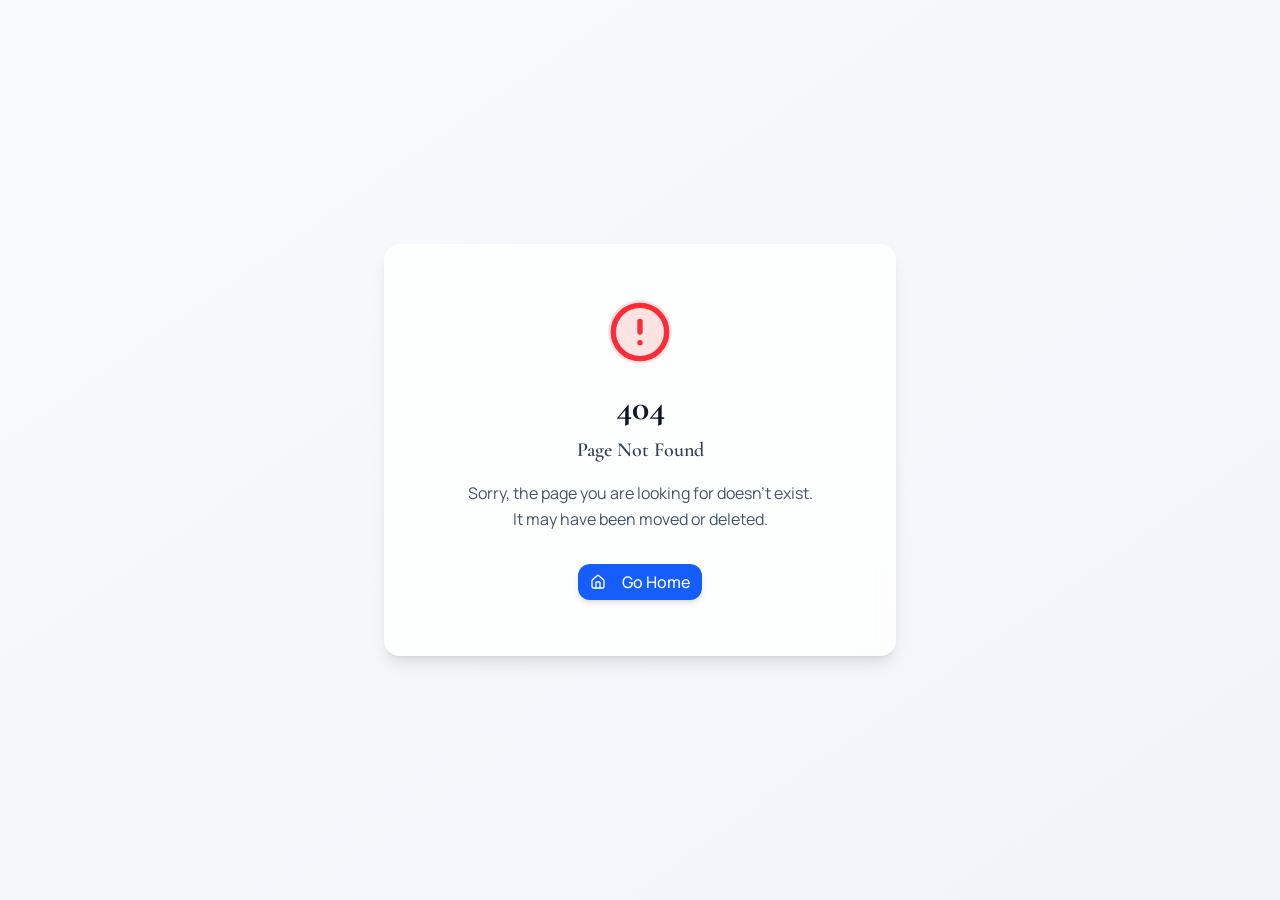
==== commit 834ef024: "font size and image revision" ====
--- a/arni-design/index.html
+++ b/arni-design/index.html
@@ -16,6 +16,7 @@
     <link href="https://fonts.googleapis.com/css2?family=Cormorant+Garamond:ital,wght@0,400;0,500;0,600;0,700;1,400;1,500&family=Manrope:wght@300;400;500;600;700;800&display=swap" rel="stylesheet" />
     <script type="module" crossorigin src="assets/index-CN11aZuE.js"></script>
     <link rel="stylesheet" crossorigin href="assets/index-BnJmk9Ip.css">
+  <link rel="stylesheet" href="assets/accessibility-16px.css">
   <link rel="canonical" href="https://arnidesign-kmipondm.manus.space/" /></head>
 
   <body>
--- a/arni-design/assets/accessibility-16px.css
+++ b/arni-design/assets/accessibility-16px.css
@@ -0,0 +1,47 @@
+/* Accessibility typography update: no page text below 16px. */
+html {
+  font-size: 16px;
+}
+
+body {
+  font-size: 16px;
+}
+
+/* Tailwind utility classes used by the design site for captions, labels,
+   metadata, and helper copy. Larger heading classes are intentionally left
+   unchanged. */
+[class~="text-xs"],
+[class~="text-sm"],
+[class~="text-sm/relaxed"],
+[class~="text-[0.8rem]"],
+[class~="md:text-xs"],
+[class~="md:text-sm"],
+[class~="[&_[cmdk-group-heading]]:text-xs"],
+[class~="[&>span]:text-xs"] {
+  font-size: 16px !important;
+  line-height: 1.5 !important;
+}
+
+small,
+sub,
+sup {
+  font-size: 16px !important;
+  line-height: 1.4 !important;
+}
+
+/* Keep notification text readable too. */
+[data-sonner-toast],
+[data-sonner-toast][data-styled="true"] [data-button] {
+  font-size: 16px !important;
+  line-height: 1.4 !important;
+}
+
+button,
+input,
+textarea,
+select,
+option,
+input::placeholder,
+textarea::placeholder {
+  font-size: 16px !important;
+}
